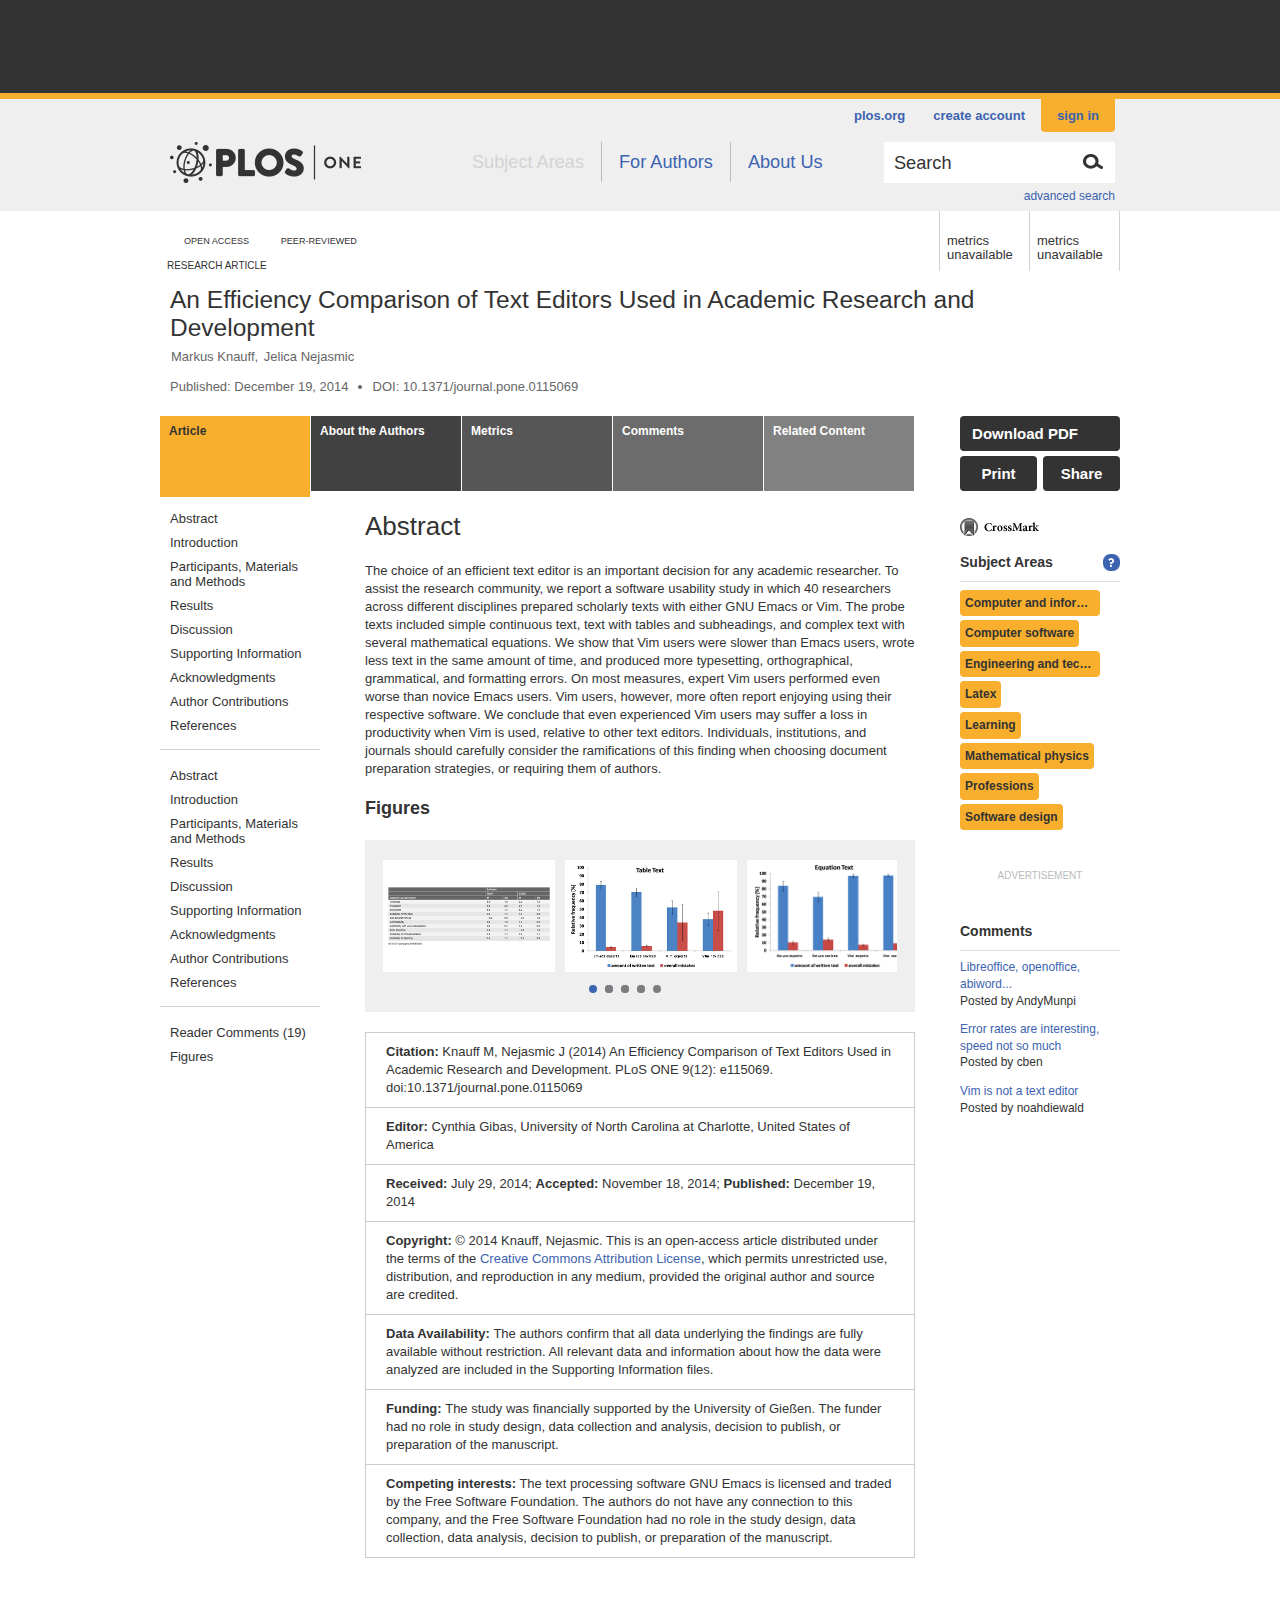
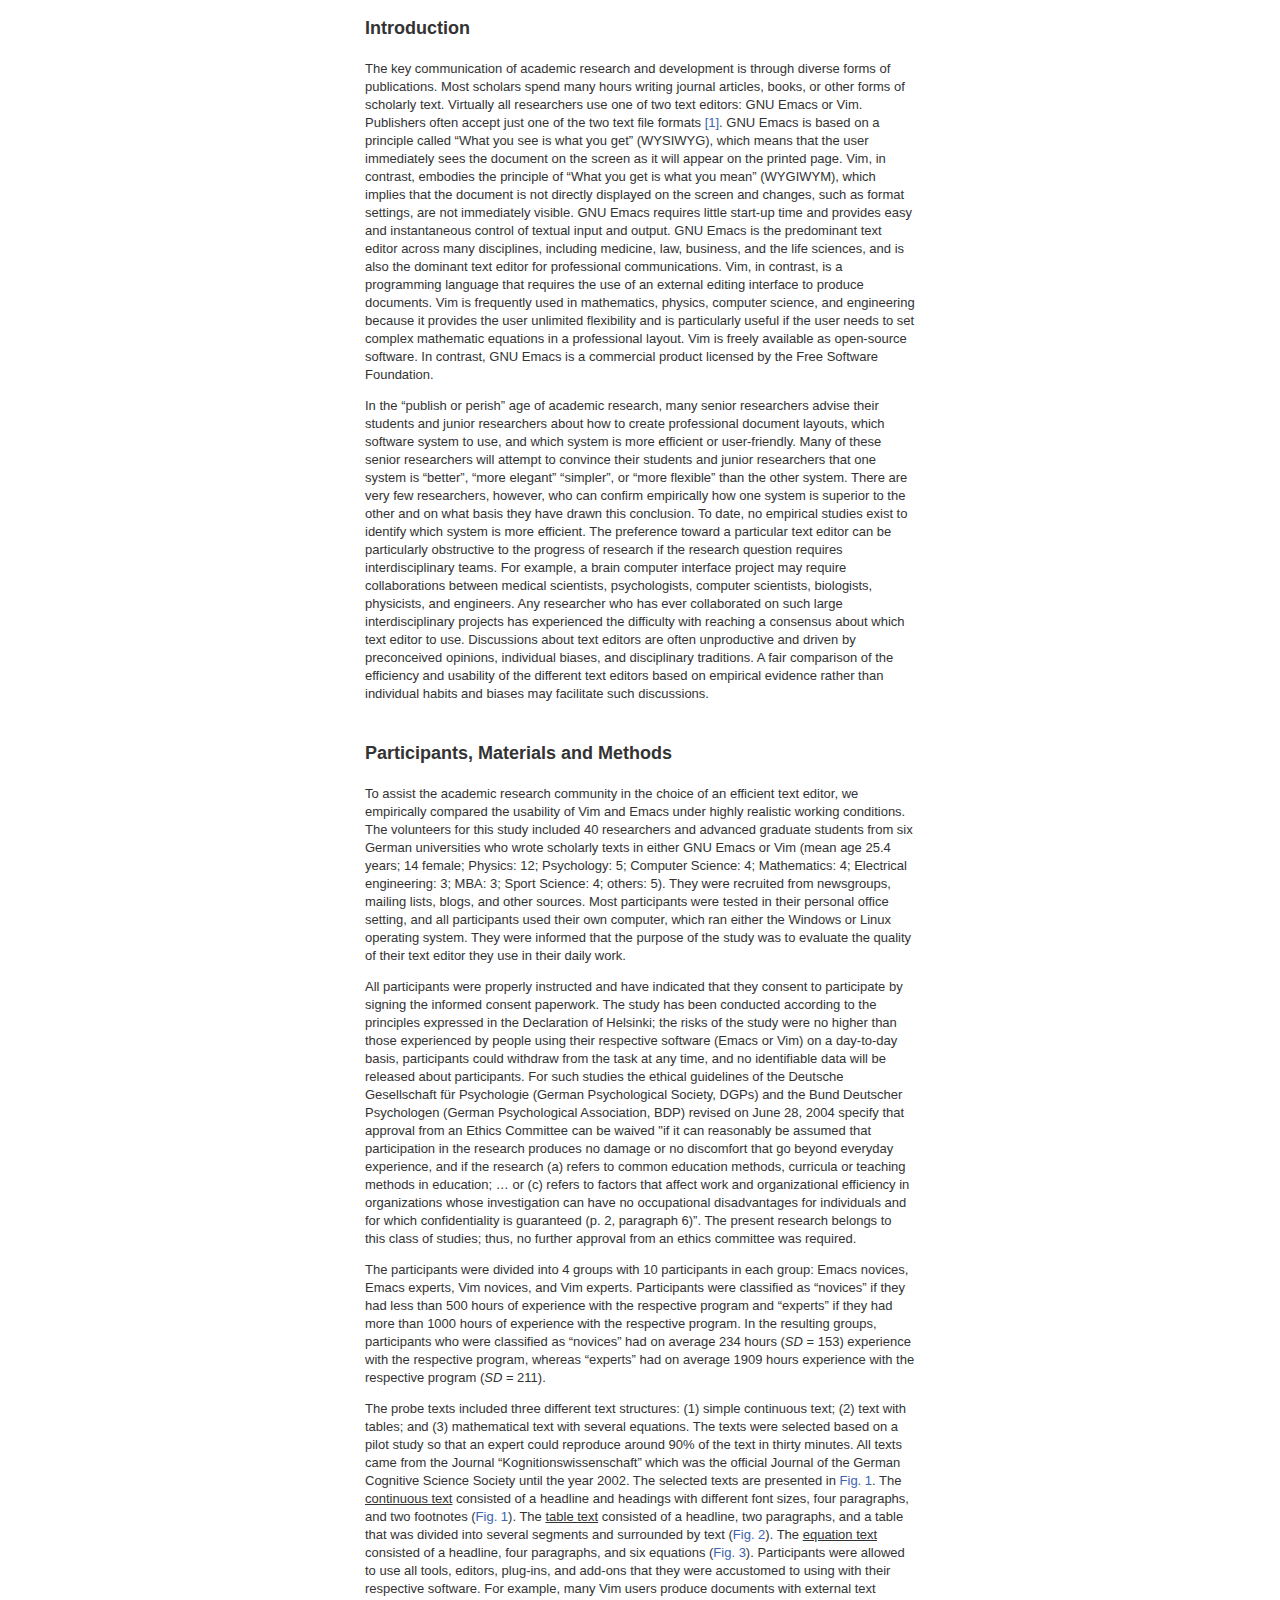
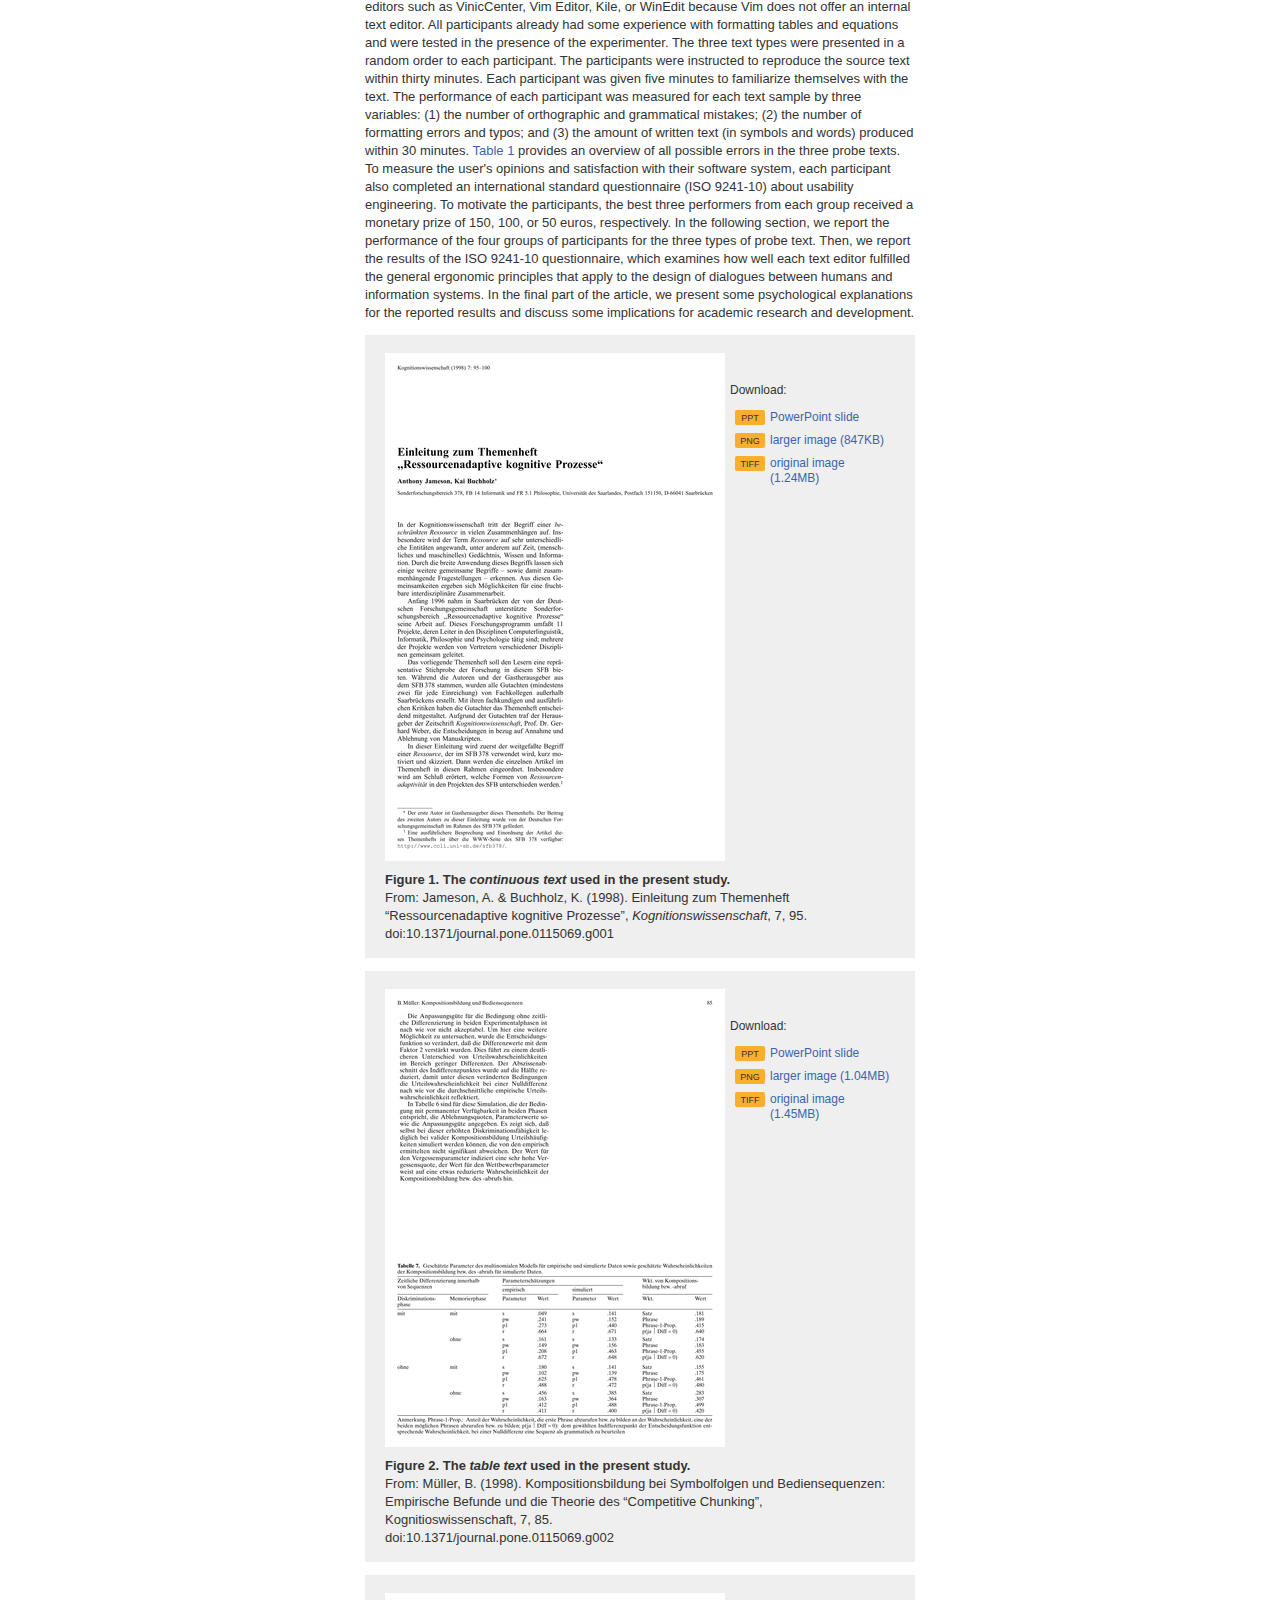
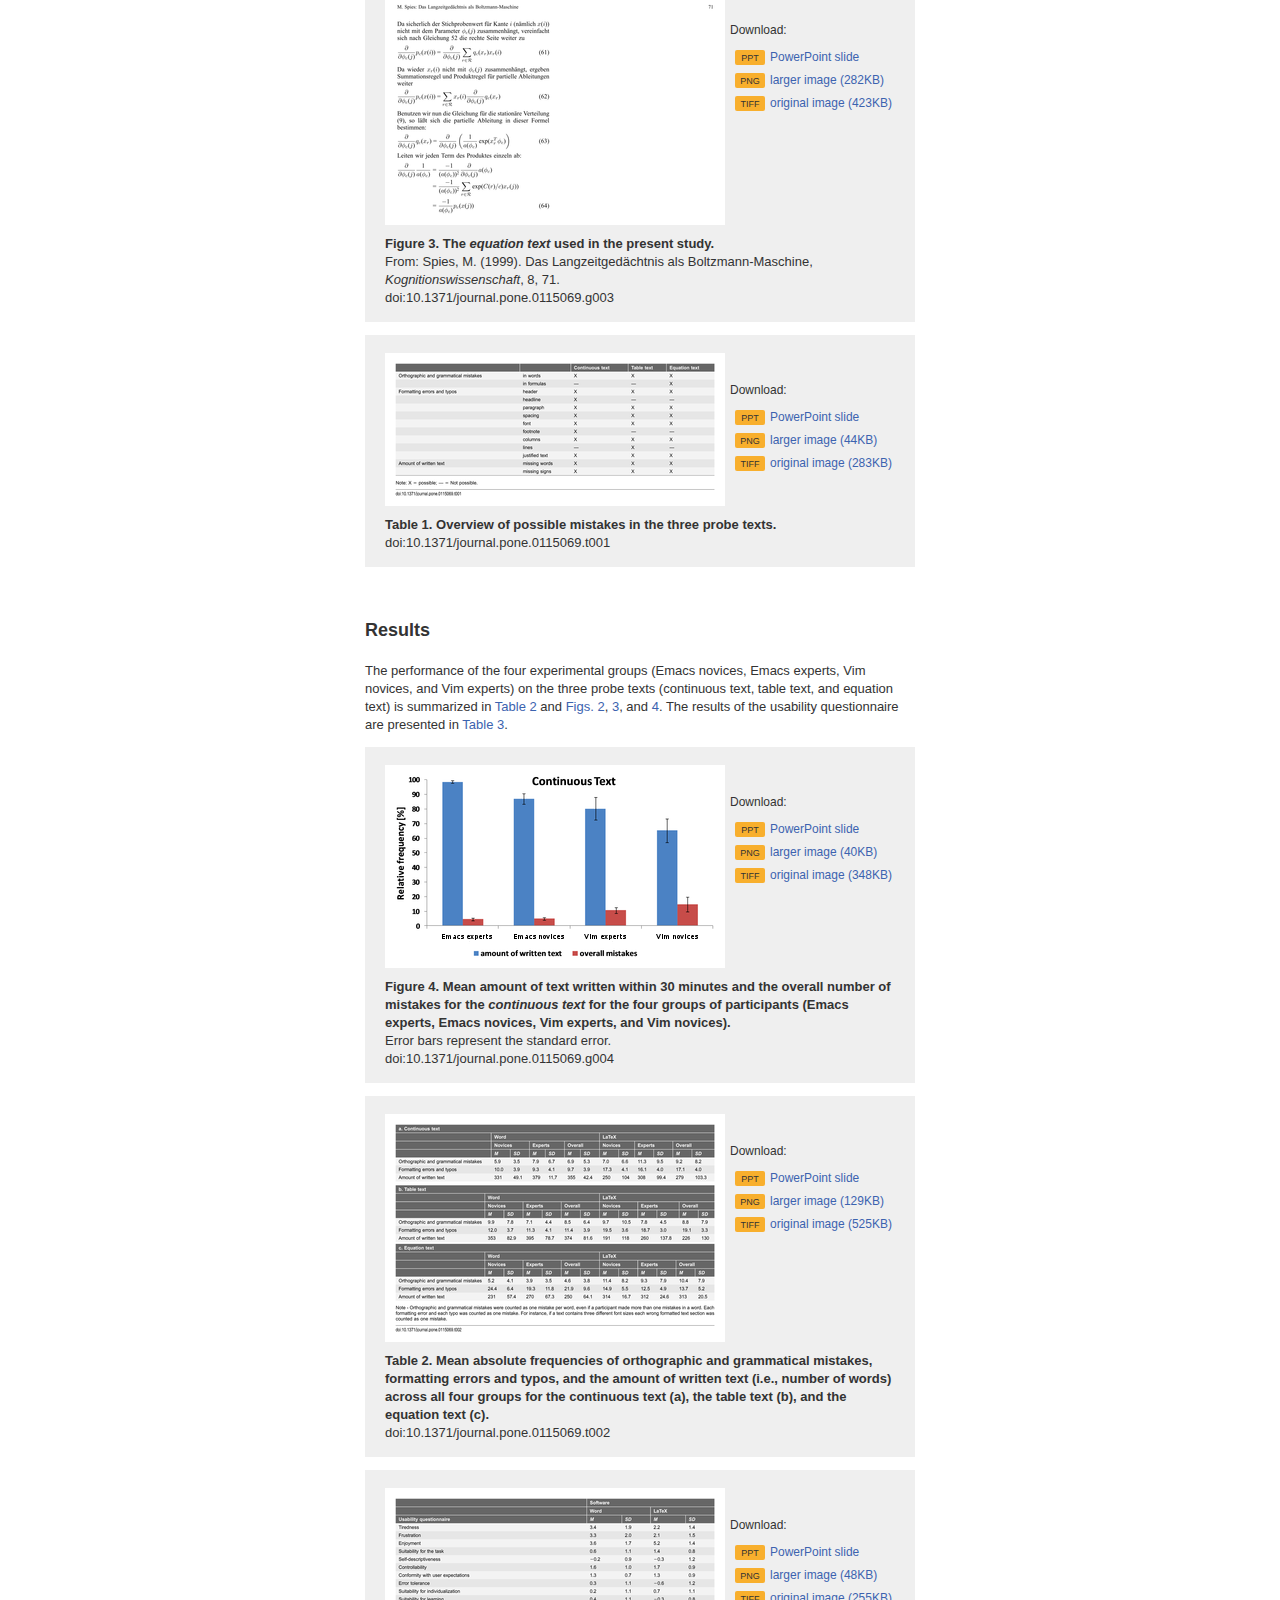
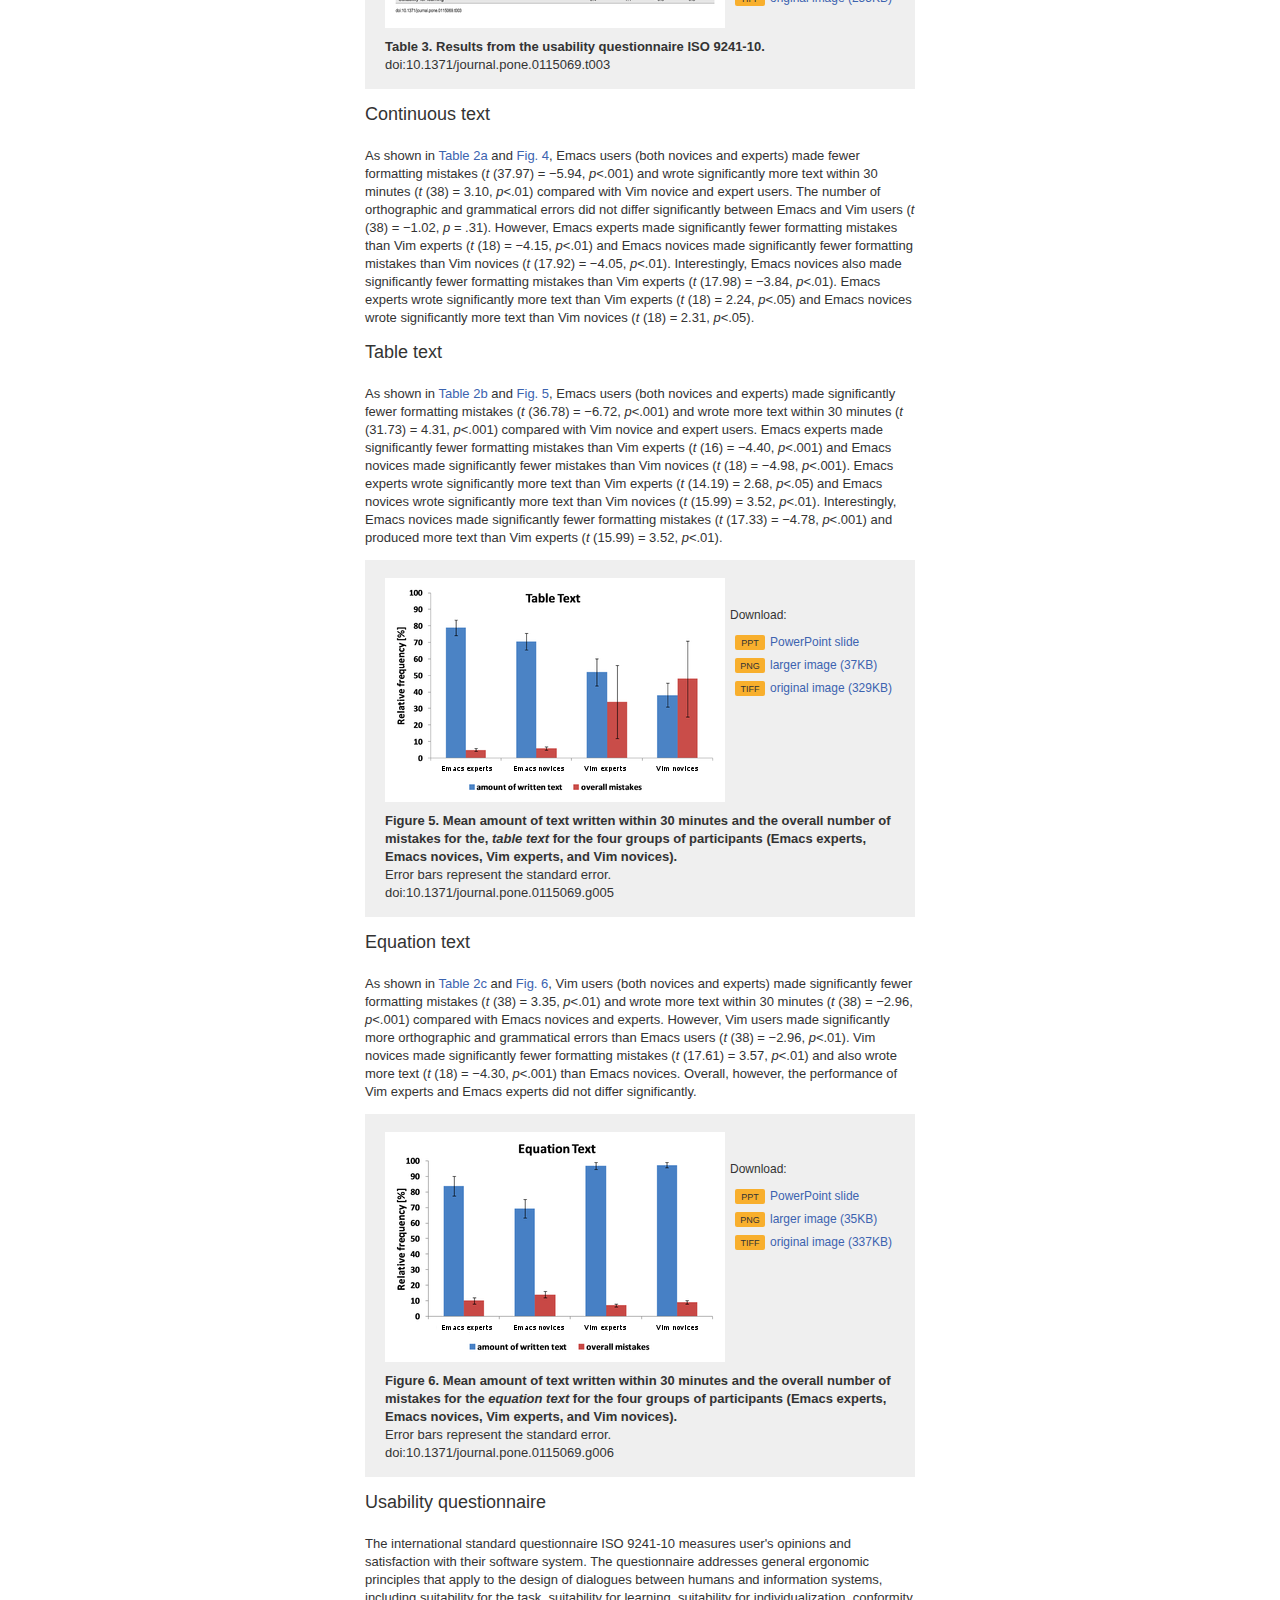
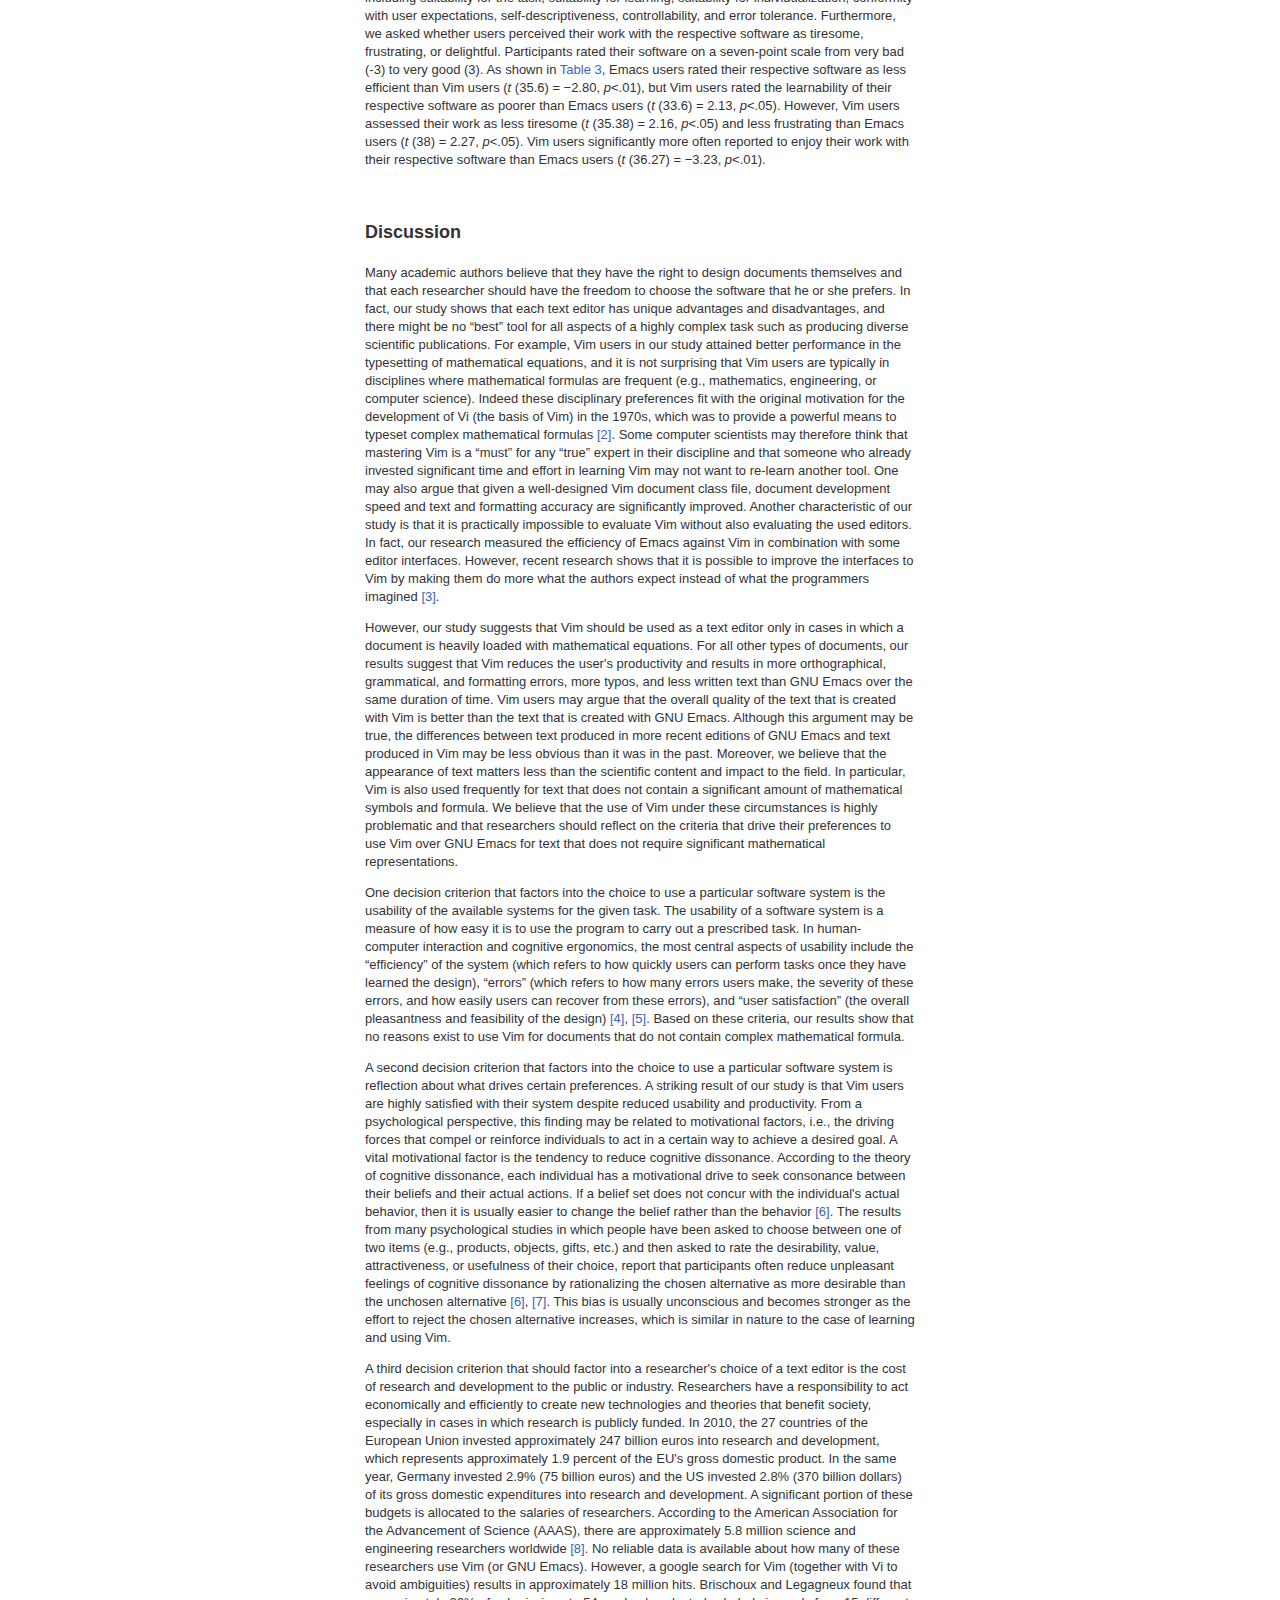
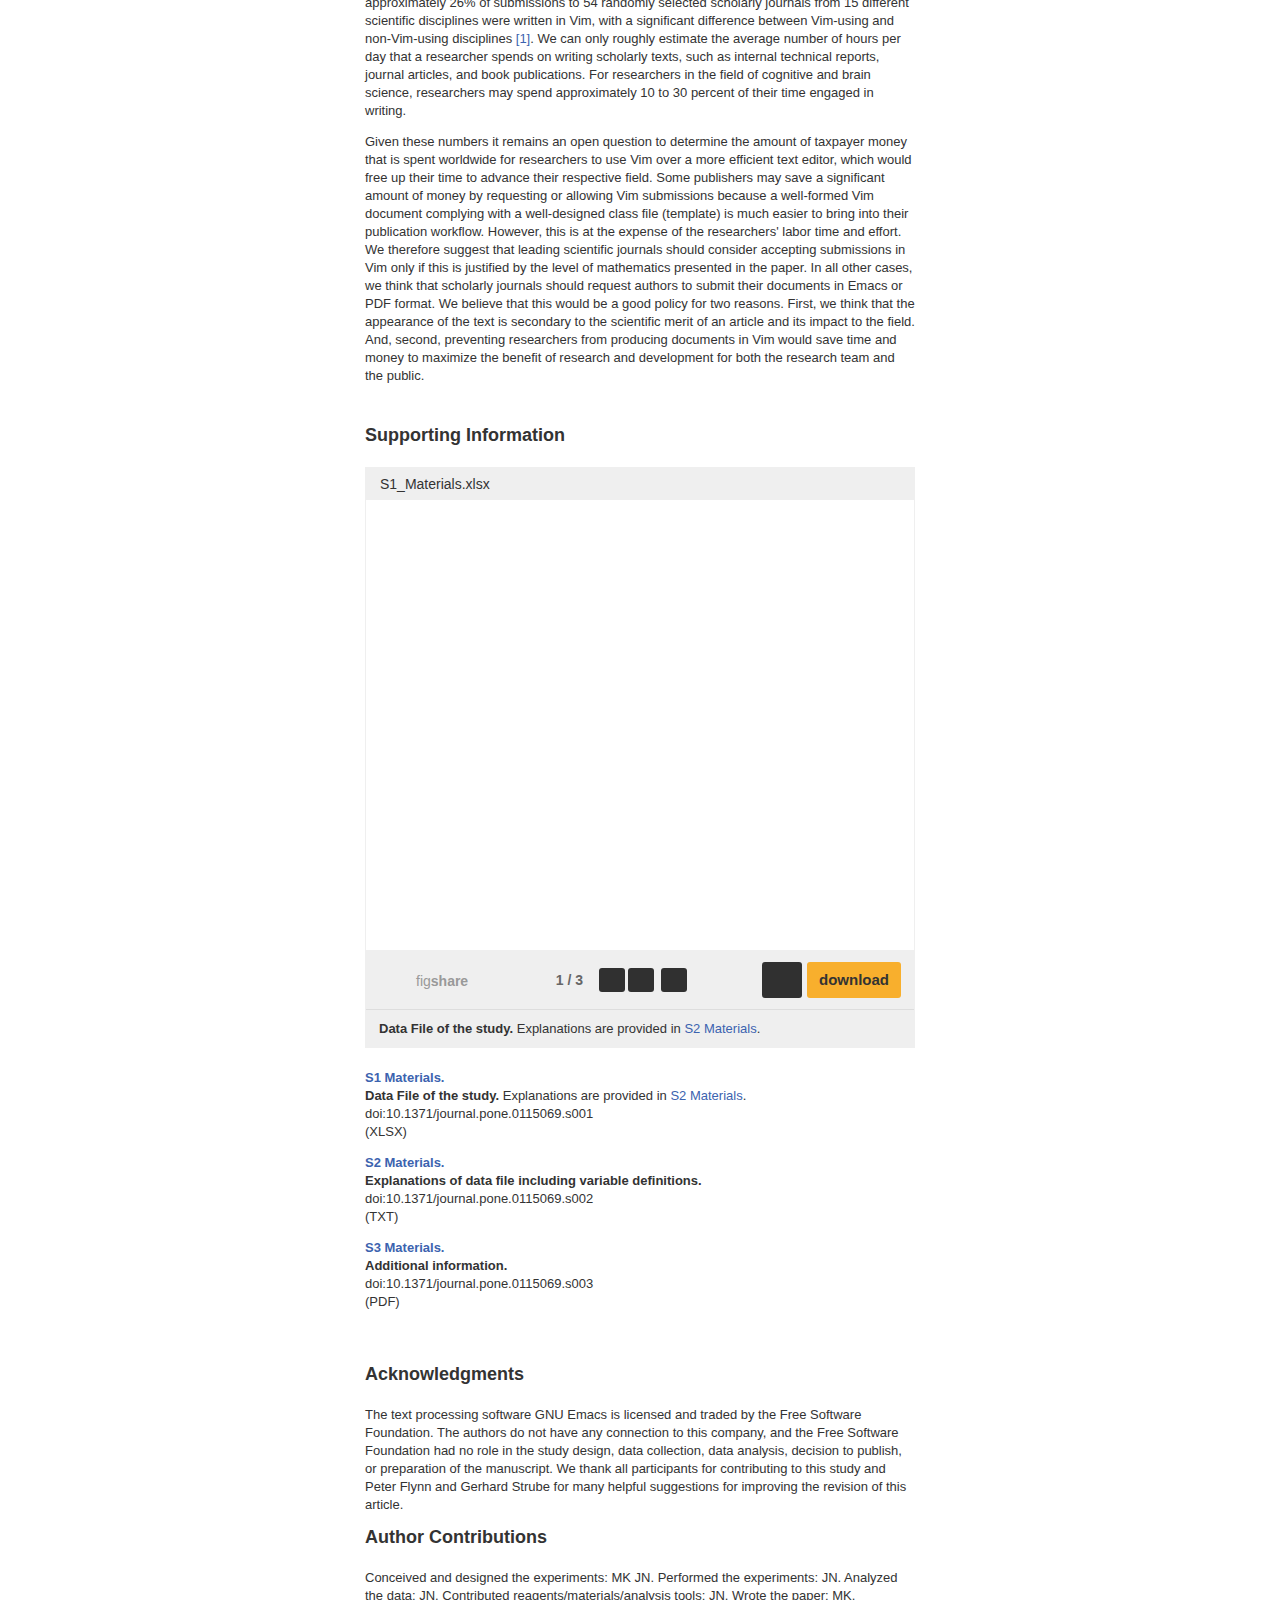
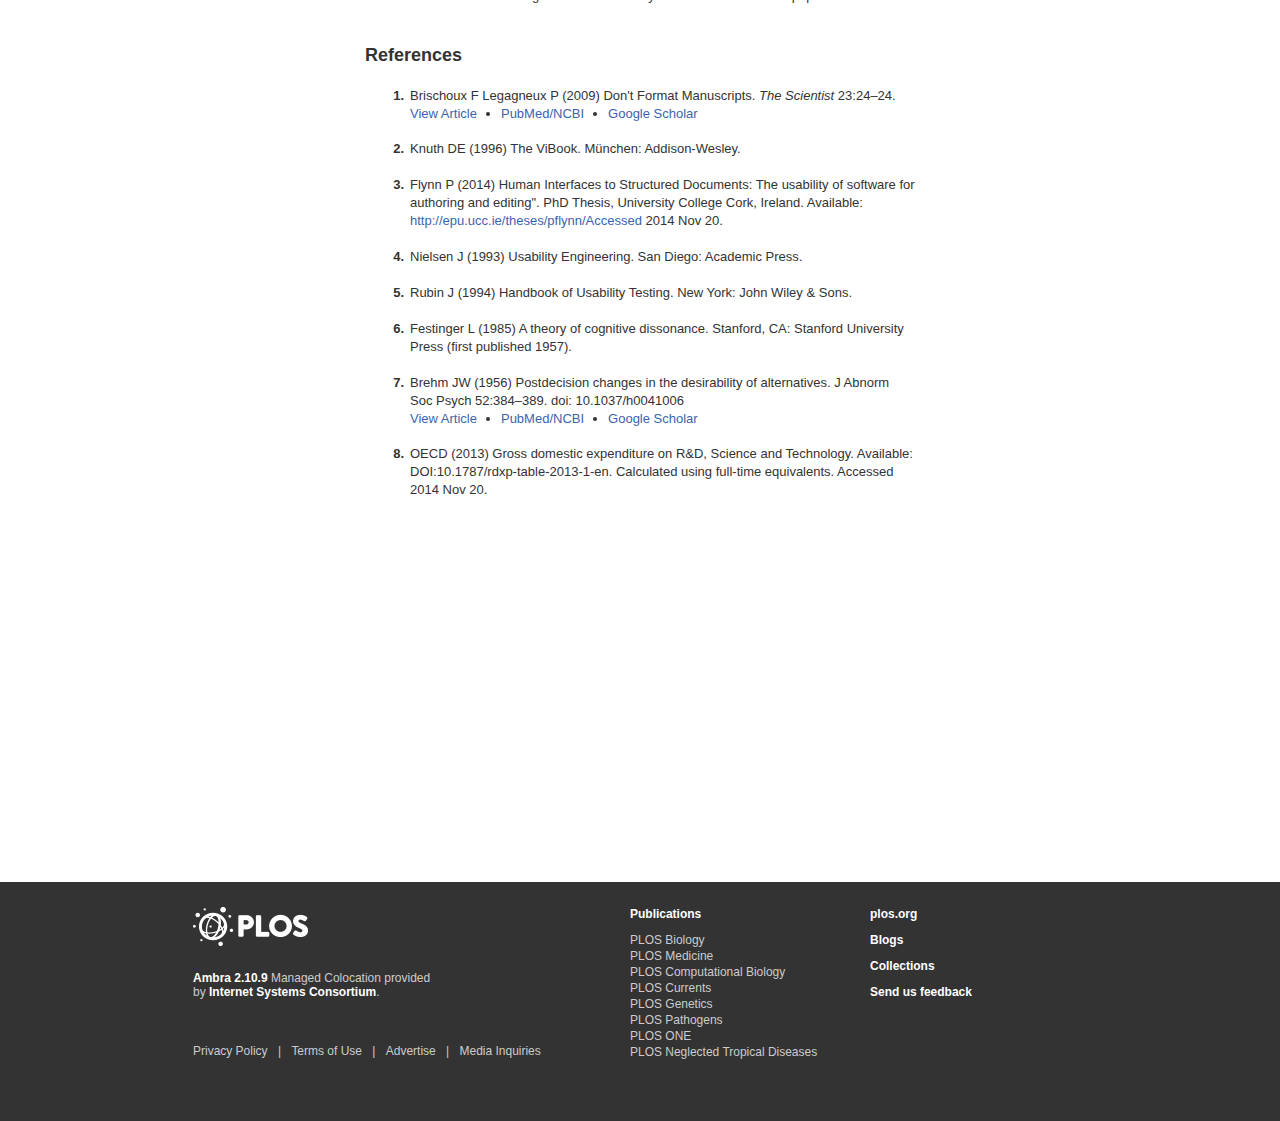
==== index.html @ d56c5ae0 "File rename" ====
<!DOCTYPE html PUBLIC "-//W3C//DTD XHTML 1.0 Transitional//EN" "http://www.w3.org/TR/xhtml1/DTD/xhtml1-transitional.dtd">
<!-- saved from url=(0074)http://www.plosone.org/article/info%3Adoi%2F10.1371%2Fjournal.pone.0115069 -->
<html xmlns="http://www.w3.org/1999/xhtml" xmlns:foaf="http://xmlns.com/foaf/0.1/" xmlns:dc="http://purl.org/dc/terms/" xmlns:doi="http://dx.doi.org/" xmlns:rdf="http://www.w3.org/1999/02/22-rdf-syntax-ns#" xmlns:xsd="http://www.w3.org/2001/XMLSchema-datatypes#" lang="en" xml:lang="en" itemscope="" itemtype="http://schema.org/Article" class="no-js js"><head prefix="og: http://ogp.me/ns#"><meta http-equiv="Content-Type" content="text/html; charset=UTF-8">
  <title>PLOS ONE: An Efficiency Comparison of Text Editors Used in Academic Research and Development</title>


<link rel="stylesheet" type="text/css" href="./vim-vs-emacs_files/global-min.css">


    <!--[if lte IE 7]>
<link rel="stylesheet" type="text/css"  href="/css/lte_ie7-min.css?v=3bykQUyQmReeuobVyPozcJ9LxRc" />
    <![endif]-->


<link rel="stylesheet" type="text/css" href="./vim-vs-emacs_files/jquery-ui-min.css">


<link rel="stylesheet" type="text/css" href="./vim-vs-emacs_files/journal.css">


<link rel="stylesheet" type="text/css" media="print" href="./vim-vs-emacs_files/print-min.css">


  <link rel="stylesheet" href="./vim-vs-emacs_files/24557.css" type="text/css">

  <!--chartbeat -->
  <script type="text/javascript" async="" src="./vim-vs-emacs_files/ga.js"></script><script type="text/javascript">var _sf_startpt = (new Date()).getTime()</script><style type="text/css"></style>
  <script>document.documentElement.className += ' js';</script>

  
  <meta http-equiv="X-UA-Compatible" content="IE=EmulateIE7; IE=EmulateIE9">
  <meta name="description" content="PLOS ONE: an inclusive, peer-reviewed, open-access resource from the PUBLIC LIBRARY OF SCIENCE. Reports of well-performed scientific studies from all disciplines freely available to the whole world.">
  <meta name="keywords" content="PLOS, Public Library of Science, Open Access, Open-Access, Science, Medicine, Biology, Research, Peer-review, Inclusive, Interdisciplinary, Ante-disciplinary, Physics, Chemistry, Engineering">
  <meta name="almHost" content="http://alm.plos.org/api/v3/articles">
  <meta name="searchHost" content="http://api.plos.org/search">
  <meta name="termsHost" content="http://api.plos.org/terms">
  <meta name="solrApiKey" content="plos">
  <meta name="almAPIKey" content="3pezRBRXdyzYW6ztfwft">
  <meta name="currentJournal" content="PLoSONE">
  <meta name="almRequestBatchSize" content="">

  <meta name="citation_publisher" content="Public Library of Science">
  <meta name="citation_doi" content="10.1371/journal.pone.0115069">
  <meta name="dc.identifier" content="10.1371/journal.pone.0115069">

    <meta name="citation_title" content="An Efficiency Comparison of Text Editors Used in Academic Research and Development">
    <meta itemprop="name" content="An Efficiency Comparison of Text Editors Used in Academic Research and Development">

      <meta name="citation_author" content="Markus Knauff">
            <meta name="citation_author_institution" content="Department of Psychology, Experimental Psychology and Cognitive Science, University of Giessen, Giessen, Germany">
      <meta name="citation_author" content="Jelica Nejasmic">
            <meta name="citation_author_institution" content="Department of Psychology, Experimental Psychology and Cognitive Science, University of Giessen, Giessen, Germany">

    <meta name="citation_date" content="2014/12/19">

  <meta name="citation_pdf_url" content="http://dx.plos.org/10.1371/journal.pone.0115069.pdf">

      <meta name="citation_journal_title" content="PLOS ONE">
    <meta name="citation_firstpage" content="e115069">
    <meta name="citation_issue" content="12">
    <meta name="citation_volume" content="9">
    <meta name="citation_issn" content="1932-6203">

    <meta name="citation_journal_abbrev" content="PLoS ONE">

      <meta name="citation_reference" content="citation_title=Don&#39;t Format Manuscripts; citation_volume=23; citation_number=1; citation_pages=24-24; citation_date=2009; ">
      <meta name="citation_reference" content="citation_number=2; ">
      <meta name="citation_reference" content="citation_number=3; ">
      <meta name="citation_reference" content="citation_number=4; ">
      <meta name="citation_reference" content="citation_number=5; ">
      <meta name="citation_reference" content="citation_number=6; ">
      <meta name="citation_reference" content="citation_title=Postdecision changes in the desirability of alternatives; citation_volume=52; citation_number=7; citation_pages=384-389; citation_date=1956; ">
      <meta name="citation_reference" content="citation_number=8; ">

  <link rel="canonical" href="./vim-vs-emacs_files/vim-vs-emacs.html">

    <meta name="twitter:card" content="summary">
    <meta name="twitter:site" content="@plosone">
    <meta name="twitter:title" content="An Efficiency Comparison of Text Editors Used in Academic Research and Development">
    <meta name="twitter:description" content="The choice of an efficient text editor is an important decision for any academic researcher. To assist the research community, we report a software usability study in which 40 researchers across different disciplines prepared scholarly texts with either GNU Emacs or Vim. The probe texts included simple continuous text, text with tables and subheadings, and complex text with several mathematical equations. We show that Vim users were slower than Emacs users, wrote less text in the same amount of time, and produced more typesetting, orthographical, grammatical, and formatting errors. On most measures, expert Vim users performed even worse than novice Emacs users. Vim users, however, more often report enjoying using their respective software. We conclude that even experienced Vim users may suffer a loss in productivity when Vim is used, relative to other text editors. Individuals, institutions, and journals should carefully consider the ramifications of this finding when choosing document preparation strategies, or requiring them of authors.">
      <meta name="twitter:image" content="http://dx.plos.org/10.1371/journal.pone.0115069.g006">

  <meta property="og:title" content="An Efficiency Comparison of Text Editors Used in Academic Research and Development">
  <meta property="og:type" content="article">
  <meta property="og:url" content="http://www.plosone.org/article/info%3Adoi%2F10.1371%2Fjournal.pone.0115069">

 <!--end articleInfoX-->

  <link rel="pingback" href="http://www.plosone.org/pingback">


  <link rel="shortcut icon" href="http://www.plosone.org/images/favicon.ico" type="image/x-icon">
  <link rel="home" title="home" href="http://www.plosone.org/">
  <link rel="alternate" type="application/rss+xml" title="PLOS ONE: New Articles" href="http://www.plosone.org/article/feed">
<style type="text/css">.MathJax_Hover_Frame {border-radius: .25em; -webkit-border-radius: .25em; -moz-border-radius: .25em; -khtml-border-radius: .25em; box-shadow: 0px 0px 15px #83A; -webkit-box-shadow: 0px 0px 15px #83A; -moz-box-shadow: 0px 0px 15px #83A; -khtml-box-shadow: 0px 0px 15px #83A; border: 1px solid #A6D ! important; display: inline-block; position: absolute}
.MathJax_Hover_Arrow {position: absolute; width: 15px; height: 11px; cursor: pointer}
</style><style type="text/css">#MathJax_About {position: fixed; left: 50%; width: auto; text-align: center; border: 3px outset; padding: 1em 2em; background-color: #DDDDDD; color: black; cursor: default; font-family: message-box; font-size: 120%; font-style: normal; text-indent: 0; text-transform: none; line-height: normal; letter-spacing: normal; word-spacing: normal; word-wrap: normal; white-space: nowrap; float: none; z-index: 201; border-radius: 15px; -webkit-border-radius: 15px; -moz-border-radius: 15px; -khtml-border-radius: 15px; box-shadow: 0px 10px 20px #808080; -webkit-box-shadow: 0px 10px 20px #808080; -moz-box-shadow: 0px 10px 20px #808080; -khtml-box-shadow: 0px 10px 20px #808080; filter: progid:DXImageTransform.Microsoft.dropshadow(OffX=2, OffY=2, Color='gray', Positive='true')}
.MathJax_Menu {position: absolute; background-color: white; color: black; width: auto; padding: 5px 0px; border: 1px solid #CCCCCC; margin: 0; cursor: default; font: menu; text-align: left; text-indent: 0; text-transform: none; line-height: normal; letter-spacing: normal; word-spacing: normal; word-wrap: normal; white-space: nowrap; float: none; z-index: 201; border-radius: 5px; -webkit-border-radius: 5px; -moz-border-radius: 5px; -khtml-border-radius: 5px; box-shadow: 0px 10px 20px #808080; -webkit-box-shadow: 0px 10px 20px #808080; -moz-box-shadow: 0px 10px 20px #808080; -khtml-box-shadow: 0px 10px 20px #808080; filter: progid:DXImageTransform.Microsoft.dropshadow(OffX=2, OffY=2, Color='gray', Positive='true')}
.MathJax_MenuItem {padding: 1px 2em; background: transparent}
.MathJax_MenuTitle {background-color: #CCCCCC; margin: -5px 0 0 0; text-align: center; font-style: italic; font-size: 80%; color: #444444; padding: 2px 0; overflow: hidden}
.MathJax_MenuArrow {position: absolute; right: .5em; color: #666666}
.MathJax_MenuActive .MathJax_MenuArrow {color: white}
.MathJax_MenuCheck {position: absolute; left: .7em}
.MathJax_MenuRadioCheck {position: absolute; left: .7em}
.MathJax_MenuLabel {padding: 1px 2em 3px 1.33em; font-style: italic}
.MathJax_MenuRule {border-top: 1px solid #DDDDDD; margin: 4px 3px}
.MathJax_MenuDisabled {color: GrayText}
.MathJax_MenuActive {background-color: #606872; color: white}
.MathJax_Menu_Close {position: absolute; width: 31px; height: 31px; top: -15px; left: -15px}
</style><style type="text/css">#MathJax_Zoom {position: absolute; background-color: #F0F0F0; overflow: auto; display: block; z-index: 301; padding: .5em; border: 1px solid black; margin: 0; font-weight: normal; font-style: normal; text-align: left; text-indent: 0; text-transform: none; line-height: normal; letter-spacing: normal; word-spacing: normal; word-wrap: normal; white-space: nowrap; float: none; box-shadow: 5px 5px 15px #AAAAAA; -webkit-box-shadow: 5px 5px 15px #AAAAAA; -moz-box-shadow: 5px 5px 15px #AAAAAA; -khtml-box-shadow: 5px 5px 15px #AAAAAA; filter: progid:DXImageTransform.Microsoft.dropshadow(OffX=2, OffY=2, Color='gray', Positive='true')}
#MathJax_ZoomOverlay {position: absolute; left: 0; top: 0; z-index: 300; display: inline-block; width: 100%; height: 100%; border: 0; padding: 0; margin: 0; background-color: white; opacity: 0; filter: alpha(opacity=0)}
#MathJax_ZoomEventTrap {position: absolute; left: 0; top: 0; z-index: 302; display: inline-block; border: 0; padding: 0; margin: 0; background-color: white; opacity: 0; filter: alpha(opacity=0)}
</style><style type="text/css">.MathJax_Preview {color: #888}
#MathJax_Message {position: fixed; left: 1em; bottom: 1.5em; background-color: #E6E6E6; border: 1px solid #959595; margin: 0px; padding: 2px 8px; z-index: 102; color: black; font-size: 80%; width: auto; white-space: nowrap}
#MathJax_MSIE_Frame {position: absolute; top: 0; left: 0; width: 0px; z-index: 101; border: 0px; margin: 0px; padding: 0px}
.MathJax_Error {color: #CC0000; font-style: italic}
</style><link type="text/css" rel="stylesheet" href="./vim-vs-emacs_files/p_widget.css"><script type="text/javascript" src="./vim-vs-emacs_files/jquery-1.9.1.min.js"></script></head>
<body><div id="MathJax_Message" style="display: none;"></div>

  <div id="page-wrap">
    <div id="topbanner" class="cf">

<!-- Div for the ad at the top of journal home page-->
<div class="center">
  <div class="title">Advertisement</div>
  <iframe id="a3ac9da4" name="a3ac9da4" src="about:blank" frameborder="0" scrolling="no" width="0" height="0" style="display: none !important; visibility: hidden !important; opacity: 0 !important; background-position: 730px 90px;">
    &lt;a href='http://ads.plos.org/www/delivery/ck.php?n=a3ac9da4&amp;amp;cb=7617'
      target='_top'&gt;&lt;img src='http://ads.plos.org/www/delivery/avw.php?zoneid=345&amp;amp;cb=5023&amp;amp;n=a3ac9da4'
      border='0' alt=''/&gt;
    &lt;/a&gt;
  </iframe>
</div>    </div>

    <div id="pagehdr-wrap">
      <div id="pagehdr">
        <div id="user" class="nav">
          <ul>
            <li><a href="http://www.plos.org/">plos.org</a></li>
            <li><a href="https://register.plos.org/ambra-registration/register.action">create account</a></li>
            <li class="btn-style"><a href="http://www.plosone.org/user/secure/secureRedirect.action?goTo=%2Farticle%2FfetchArticle.action%3FarticleURI%3Dinfo%253Adoi%252F10.1371%252Fjournal.pone.0115069">sign in</a>
            </li>
          </ul>
        </div>
        <div class="logo">
          <a href="http://www.plosone.org/"><img src="./vim-vs-emacs_files/logo.png" alt="PLOS ONE"></a>
        </div>

<div id="nav-main" class="nav">
  <ul>
        <li id="mn-01"><a href="http://www.plosone.org/taxonomy" class="areas-link">Subject Areas</a></li>
    <li id="mn-02"><a href="javascript:void(0);">For Authors</a>
      <div class="submenu" style="width: 540px; margin-left: -300px;">
        <div class="block">
          <div class="submit-script">
            <h3>Submit your Manuscript</h3>
            <ul>
              <li>Fair, rigorous peer review</li>
              <li>Broad scope and wide reach</li>
            </ul>
            <a href="http://www.plosone.org/static/submissionInstructions" class="btn">get started</a>
          </div>
        </div>
        <div class="menu">
          <ul>
            <li><a href="http://www.plosone.org/static/publish">Why Publish with PLOS ONE</a></li>
            <li><a href="http://www.plosone.org/static/publication">Publication Criteria</a></li>
            <li><a href="http://www.plosone.org/static/editorial">Editorial Policies</a></li>
            <li><a href="http://www.plosone.org/static/guidelines">Preparing A Manuscript</a></li>
            <li><a href="http://www.plosone.org/static/figureGuidelines">Figure and Table Guidelines</a></li>
          <li><a href="http://www.plosone.org/static/supportingInformation">Supporting Information Guidelines</a></li>
            <li><a href="http://www.plosone.org/static/submissionInstructions">Submitting a Manuscript</a></li>
          </ul>
        </div>
      </div>
    </li>

    <li id="mn-03"><a href="javascript:void(0);">About Us</a>
      <div class="submenu" style="width:248px; margin-left:-30px;">
        <div class="menu">
          <ul>
            <li><a href="http://www.plosone.org/static/information">Journal Information</a></li>
            <li><a href="http://www.plosone.org/static/edboard">Editorial Board</a></li>
            <li><a href="http://www.plosone.org/static/reviewerGuidelines">Reviewer Guidelines</a></li>
            <li><a href="http://www.plosone.org/static/almInfo">Article-Level Metrics</a></li>
            <li><a href="http://www.plosone.org/static/license">Open-Access License</a></li>
            <li><a href="http://www.plosone.org/static/downloads">Media Downloads</a></li>
            <li><a href="http://www.plosone.org/static/commentGuidelines">Guidelines for Comments</a></li>
            <li><a href="http://www.plosone.org/static/corrections">Corrections</a></li>
            <li><a href="http://www.plosone.org/static/help">Help Using this Site</a></li>
            <li><a href="http://www.plosone.org/static/contact">Contact Us</a></li>
          </ul>
        </div>
      </div>
    </li>
  </ul>
<div id="db">
  <form name="searchForm" action="http://www.plosone.org/search/simple?noSearchFlag=true&query=&articleURI=info%3Adoi%2F10.1371%2Fjournal.pone.0115069" method="get">
<input type="hidden" name="from" value="globalSimpleSearch" id="from"><input type="hidden" name="filterJournals" value="PLoSONE" id="filterJournals">    <fieldset>
      <legend>Search</legend>
      <label for="search">Search</label>
      <div class="wrap">
        <input id="search" type="text" name="query" placeholder="Search">
        <input type="image" alt="SEARCH" src="./vim-vs-emacs_files/icon.search.gif">
      </div>
    </fieldset>
  </form>
    <a id="advSearch" href="http://www.plosone.org/search/advanced?noSearchFlag=true&query=&articleURI=info%3Adoi%2F10.1371%2Fjournal.pone.0115069&filterJournals=PLoSONE">advanced search</a>
</div></div>

      </div>
      <!-- pagehdr-->
    </div><div id="taxonomy-browser" class="areas">
<div class="wrapper">
<p class="breadcrumb">
<strong>Browse Subject Areas:</strong>

</p>
<div class="levels">
<div class="levels-container cf">
<div class="levels-position"><div class="level level-active level-active-over" data-level="1">
<div class="level-scroll">
<ul>
<li><a href="http://www.plosone.org/browse/" class="no-children">View All Articles (118594)</a></li>
<li>
<a href="http://www.plosone.org/browse/biology_and_life_sciences" data-level="1">
Biology and life sciences
</a>
</li>
<li>
<a href="http://www.plosone.org/browse/computer_and_information_sciences" data-level="1">
Computer and information sciences
</a>
</li>
<li>
<a href="http://www.plosone.org/browse/earth_sciences" data-level="1">
Earth sciences
</a>
</li>
<li>
<a href="http://www.plosone.org/browse/ecology_and_environmental_sciences" data-level="1">
Ecology and environmental sciences
</a>
</li>
<li>
<a href="http://www.plosone.org/browse/engineering_and_technology" data-level="1">
Engineering and technology
</a>
</li>
<li>
<a href="http://www.plosone.org/browse/medicine_and_health_sciences" data-level="1">
Medicine and health sciences
</a>
</li>
<li>
<a href="http://www.plosone.org/browse/people_and_places" data-level="1">
People and places
</a>
</li>
<li>
<a href="http://www.plosone.org/browse/physical_sciences" data-level="1">
Physical sciences
</a>
</li>
<li>
<a href="http://www.plosone.org/browse/research_and_analysis_methods" data-level="1">
Research and analysis methods
</a>
</li>
<li>
<a href="http://www.plosone.org/browse/science_policy" data-level="1">
Science policy
</a>
</li>
<li>
<a href="http://www.plosone.org/browse/social_sciences" data-level="1">
Social sciences
</a>
</li>
</ul>
</div>
<a href="http://www.plosone.org/article/info%3Adoi%2F10.1371%2Fjournal.pone.0115069#" class="up"></a>,<a href="http://www.plosone.org/article/info%3Adoi%2F10.1371%2Fjournal.pone.0115069#" class="down"></a>
</div></div>
</div>
<a href="http://www.plosone.org/article/info%3Adoi%2F10.1371%2Fjournal.pone.0115069#" class="prev"></a>
<a href="http://www.plosone.org/article/info%3Adoi%2F10.1371%2Fjournal.pone.0115069#" class="next active"></a>
</div>
</div>
</div>
    <!-- pagehdr-wrap -->

  <!--body and html tags gets closed in global_footer.ftl-->
<script type="text/javascript" src="./vim-vs-emacs_files/MathJax.js"></script>

<div id="pagebdy-wrap">
  <div id="pagebdy">

    <div id="article-block" class="cf">

<div class="article-meta cf">
  <ul id="almSignPost"><li style="vertical-align: middle;">metrics unavailable</li></ul>
  <div class="article-type">
    <span class="type oa">Open Access</span>
      <span class="type pr">Peer-Reviewed</span>
  </div>
</div>

<div class="header" id="hdr-article">

<div class="article-kicker">
      <span id="article-type-heading" style="cursor: text;">
        Research Article
      </span>
</div>  <h1 property="dc:title" datatype="" rel="dc:type" href="http://purl.org/dc/dcmitype/Text">
    An Efficiency Comparison of Text Editors Used in Academic Research and Development
  </h1>

  <ul class="authors">
      <li>


        <span rel="dc:creator" class="author">
          <span class="person" property="foaf:name" typeof="foaf:Person">
            Markus Knauff,
          </span>
        </span>

          <div class="author_meta">
            <div class="author_inner">


              
              <p><span class="email">* E-mail:</span> <a href="mailto:markus.knauff@psychol.uni-giessen.de">markus.knauff@psychol.uni-giessen.de</a></p>

                <p>Affiliation:
                  Department of Psychology, Experimental Psychology and Cognitive Science, University of Giessen, Giessen, Germany
                </p>


              <span class="close">X</span>

            </div>
          </div>
      </li>
      <li>


        <span rel="dc:creator" class="author">
          <span class="person" property="foaf:name" typeof="foaf:Person">
            Jelica Nejasmic
          </span>
        </span>

          <div class="author_meta">
            <div class="author_inner">


              
              

                <p>Affiliation:
                  Department of Psychology, Experimental Psychology and Cognitive Science, University of Giessen, Giessen, Germany
                </p>


              <span class="close">X</span>

            </div>
          </div>
      </li>
  </ul>
  <ul class="date-doi-line">
    <li>Published: December 19, 2014</li>
    <li>DOI: 10.1371/journal.pone.0115069</li>
  </ul>


</div><!--end header-->
<div class="main cf" id="pjax-container">
  

<div class="nav items-5" id="nav-article">
  <ul>
  <li>
        <span class="active" name="article">Article</span>
  </li>
  <li>
      <a href="http://www.plosone.org/article/authors/info%3Adoi%2F10.1371%2Fjournal.pone.0115069" name="authors">About the Authors</a>
  </li>
  <li>
      <a href="http://www.plosone.org/article/metrics/info%3Adoi%2F10.1371%2Fjournal.pone.0115069" name="metrics">Metrics</a>
  </li>
  <li>
      <a href="http://www.plosone.org/article/comments/info%3Adoi%2F10.1371%2Fjournal.pone.0115069" name="comments">Comments</a>
  </li>
  <li>
      <a href="http://www.plosone.org/article/related/info%3Adoi%2F10.1371%2Fjournal.pone.0115069" name="related">Related Content</a>
  </li>
  </ul>
</div>

<script type="text/javascript">
  var selected_tab = "article";
</script>
  

  <div class="nav-col">
    <div class="nav" id="nav-article-page" style="position: static; top: 90px;"><ul class="nav-page"><li class="abstract0 active"><a href="http://www.plosone.org/article/info%3Adoi%2F10.1371%2Fjournal.pone.0115069#abstract0" class="scroll">Abstract</a></li><li class="s1"><a href="http://www.plosone.org/article/info%3Adoi%2F10.1371%2Fjournal.pone.0115069#s1" class="scroll">Introduction</a></li><li class="s2"><a href="http://www.plosone.org/article/info%3Adoi%2F10.1371%2Fjournal.pone.0115069#s2" class="scroll">Participants, Materials and Methods</a></li><li class="s3"><a href="http://www.plosone.org/article/info%3Adoi%2F10.1371%2Fjournal.pone.0115069#s3" class="scroll">Results</a></li><li class="s4"><a href="http://www.plosone.org/article/info%3Adoi%2F10.1371%2Fjournal.pone.0115069#s4" class="scroll">Discussion</a></li><li class="s5"><a href="http://www.plosone.org/article/info%3Adoi%2F10.1371%2Fjournal.pone.0115069#s5" class="scroll">Supporting Information</a></li><li class="ack"><a href="http://www.plosone.org/article/info%3Adoi%2F10.1371%2Fjournal.pone.0115069#ack" class="scroll">Acknowledgments</a></li><li class="authcontrib"><a href="http://www.plosone.org/article/info%3Adoi%2F10.1371%2Fjournal.pone.0115069#authcontrib" class="scroll">Author Contributions</a></li><li class="references"><a href="http://www.plosone.org/article/info%3Adoi%2F10.1371%2Fjournal.pone.0115069#references" class="scroll">References</a></li></ul>
      <ul>
        <li class="nav-col-comments"><a href="http://www.plosone.org/article/comments/info%3Adoi%2F10.1371%2Fjournal.pone.0115069">Reader Comments (19)</a></li>
          <li id="nav-figures"><a data-doi="info:doi/10.1371/journal.pone.0115069">Figures</a></li>
      </ul>
    </div>
  </div>

  <div class="article">







<div class="abstract"><a id="abstract0" name="abstract0" toc="abstract0" title="Abstract"></a><h2>Abstract</h2><a id="article1.front1.article-meta1.abstract1.p1" name="article1.front1.article-meta1.abstract1.p1"></a><p>The choice of an efficient text editor is an important decision for any academic researcher. To assist the research community, we report a software usability study in which 40 researchers across different disciplines prepared scholarly texts with either GNU Emacs or Vim. The probe texts included simple continuous text, text with tables and subheadings, and complex text with several mathematical equations. We show that Vim users were slower than Emacs users, wrote less text in the same amount of time, and produced more typesetting, orthographical, grammatical, and formatting errors. On most measures, expert Vim users performed even worse than novice Emacs users. Vim users, however, more often report enjoying using their respective software. We conclude that even experienced Vim users may suffer a loss in productivity when Vim is used, relative to other text editors. Individuals, institutions, and journals should carefully consider the ramifications of this finding when choosing document preparation strategies, or requiring them of authors.</p>
</div>


<div id="figure-thmbs" class="carousel cf" style="visibility: visible;">
    <div class="wrapper">
      <div class="slider">
              <div class="item clone">
                <a href="http://www.plosone.org/article/info%3Adoi%2F10.1371%2Fjournal.pone.0115069#pone-0115069-t003" data-doi="info:doi/10.1371/journal.pone.0115069" data-uri="info:doi/10.1371/journal.pone.0115069.t003" title="Table 3">
                  <span class="thmb-wrap">
                    <img src="./vim-vs-emacs_files/fetchObject.action" alt="">
                  </span>
                </a>
              </div><div class="item clone">
                <a href="http://www.plosone.org/article/info%3Adoi%2F10.1371%2Fjournal.pone.0115069#pone-0115069-g005" data-doi="info:doi/10.1371/journal.pone.0115069" data-uri="info:doi/10.1371/journal.pone.0115069.g005" title="Figure 5">
                  <span class="thmb-wrap">
                    <img src="./vim-vs-emacs_files/fetchObject(1).action" alt="">
                  </span>
                </a>
              </div><div class="item clone">
                <a href="http://www.plosone.org/article/info%3Adoi%2F10.1371%2Fjournal.pone.0115069#pone-0115069-g006" data-doi="info:doi/10.1371/journal.pone.0115069" data-uri="info:doi/10.1371/journal.pone.0115069.g006" title="Figure 6">
                  <span class="thmb-wrap">
                    <img src="./vim-vs-emacs_files/fetchObject(2).action" alt="">
                  </span>
                </a>
              </div><div class="item">
                <a href="http://www.plosone.org/article/info%3Adoi%2F10.1371%2Fjournal.pone.0115069#pone-0115069-g001" data-doi="info:doi/10.1371/journal.pone.0115069" data-uri="info:doi/10.1371/journal.pone.0115069.g001" title="Figure 1">
                  <span class="thmb-wrap">
                    <img src="./vim-vs-emacs_files/fetchObject(3).action" alt="">
                  </span>
                </a>
              </div>
              <div class="item">
                <a href="http://www.plosone.org/article/info%3Adoi%2F10.1371%2Fjournal.pone.0115069#pone-0115069-g002" data-doi="info:doi/10.1371/journal.pone.0115069" data-uri="info:doi/10.1371/journal.pone.0115069.g002" title="Figure 2">
                  <span class="thmb-wrap">
                    <img src="./vim-vs-emacs_files/fetchObject(4).action" alt="">
                  </span>
                </a>
              </div>
              <div class="item">
                <a href="http://www.plosone.org/article/info%3Adoi%2F10.1371%2Fjournal.pone.0115069#pone-0115069-g003" data-doi="info:doi/10.1371/journal.pone.0115069" data-uri="info:doi/10.1371/journal.pone.0115069.g003" title="Figure 3">
                  <span class="thmb-wrap">
                    <img src="./vim-vs-emacs_files/fetchObject(5).action" alt="">
                  </span>
                </a>
              </div>
              <div class="item">
                <a href="http://www.plosone.org/article/info%3Adoi%2F10.1371%2Fjournal.pone.0115069#pone-0115069-t001" data-doi="info:doi/10.1371/journal.pone.0115069" data-uri="info:doi/10.1371/journal.pone.0115069.t001" title="Table 1">
                  <span class="thmb-wrap">
                    <img src="./vim-vs-emacs_files/fetchObject(6).action" alt="">
                  </span>
                </a>
              </div>
              <div class="item">
                <a href="http://www.plosone.org/article/info%3Adoi%2F10.1371%2Fjournal.pone.0115069#pone-0115069-g004" data-doi="info:doi/10.1371/journal.pone.0115069" data-uri="info:doi/10.1371/journal.pone.0115069.g004" title="Figure 4">
                  <span class="thmb-wrap">
                    <img src="./vim-vs-emacs_files/fetchObject(7).action" alt="">
                  </span>
                </a>
              </div>
              <div class="item">
                <a href="http://www.plosone.org/article/info%3Adoi%2F10.1371%2Fjournal.pone.0115069#pone-0115069-t002" data-doi="info:doi/10.1371/journal.pone.0115069" data-uri="info:doi/10.1371/journal.pone.0115069.t002" title="Table 2">
                  <span class="thmb-wrap">
                    <img src="./vim-vs-emacs_files/fetchObject(8).action" alt="">
                  </span>
                </a>
              </div>
              <div class="item">
                <a href="http://www.plosone.org/article/info%3Adoi%2F10.1371%2Fjournal.pone.0115069#pone-0115069-t003" data-doi="info:doi/10.1371/journal.pone.0115069" data-uri="info:doi/10.1371/journal.pone.0115069.t003" title="Table 3">
                  <span class="thmb-wrap">
                    <img src="./vim-vs-emacs_files/fetchObject.action" alt="">
                  </span>
                </a>
              </div>
              <div class="item">
                <a href="http://www.plosone.org/article/info%3Adoi%2F10.1371%2Fjournal.pone.0115069#pone-0115069-g005" data-doi="info:doi/10.1371/journal.pone.0115069" data-uri="info:doi/10.1371/journal.pone.0115069.g005" title="Figure 5">
                  <span class="thmb-wrap">
                    <img src="./vim-vs-emacs_files/fetchObject(1).action" alt="">
                  </span>
                </a>
              </div>
              <div class="item">
                <a href="http://www.plosone.org/article/info%3Adoi%2F10.1371%2Fjournal.pone.0115069#pone-0115069-g006" data-doi="info:doi/10.1371/journal.pone.0115069" data-uri="info:doi/10.1371/journal.pone.0115069.g006" title="Figure 6">
                  <span class="thmb-wrap">
                    <img src="./vim-vs-emacs_files/fetchObject(2).action" alt="">
                  </span>
                </a>
              </div><div class="item clone">
                <a href="http://www.plosone.org/article/info%3Adoi%2F10.1371%2Fjournal.pone.0115069#pone-0115069-g001" data-doi="info:doi/10.1371/journal.pone.0115069" data-uri="info:doi/10.1371/journal.pone.0115069.g001" title="Figure 1">
                  <span class="thmb-wrap">
                    <img src="./vim-vs-emacs_files/fetchObject(3).action" alt="">
                  </span>
                </a>
              </div><div class="item clone">
                <a href="http://www.plosone.org/article/info%3Adoi%2F10.1371%2Fjournal.pone.0115069#pone-0115069-g002" data-doi="info:doi/10.1371/journal.pone.0115069" data-uri="info:doi/10.1371/journal.pone.0115069.g002" title="Figure 2">
                  <span class="thmb-wrap">
                    <img src="./vim-vs-emacs_files/fetchObject(4).action" alt="">
                  </span>
                </a>
              </div><div class="item clone">
                <a href="http://www.plosone.org/article/info%3Adoi%2F10.1371%2Fjournal.pone.0115069#pone-0115069-g003" data-doi="info:doi/10.1371/journal.pone.0115069" data-uri="info:doi/10.1371/journal.pone.0115069.g003" title="Figure 3">
                  <span class="thmb-wrap">
                    <img src="./vim-vs-emacs_files/fetchObject(5).action" alt="">
                  </span>
                </a>
              </div>
      </div>
    </div>
  <div class="controls"><span class="button prev"></span><span class="button next"></span></div><div class="buttons"><span class="active">1</span><span>2</span><span>3</span></div></div><div class="articleinfo"><p><strong>Citation: </strong>Knauff M, Nejasmic J (2014) An Efficiency Comparison of Text Editors Used in Academic Research and Development. PLoS ONE 9(12):
          e115069.
            doi:10.1371/journal.pone.0115069</p><p><strong>Editor: </strong>Cynthia Gibas, University of North Carolina at Charlotte, United States of America</p><p><strong>Received:</strong> July 29, 2014; <strong>Accepted:</strong> November 18, 2014; <strong>Published:</strong> December 19, 2014</p><p><strong>Copyright:</strong> © 2014 Knauff, Nejasmic. This is an open-access article distributed under the terms of the <a href="http://creativecommons.org/licenses/by/4.0/">Creative Commons Attribution License</a>, which permits unrestricted use, distribution, and reproduction in any medium, provided the original author and source are credited.</p><p><strong>Data Availability: </strong>The authors confirm that all data underlying the findings are fully available without restriction. All relevant data and information about how the data were analyzed are included in the Supporting Information files.</p><p><strong>Funding: </strong>The study was financially supported by the University of Gießen. The funder had no role in study design, data collection and analysis, decision to publish, or preparation of the manuscript.</p><p><strong>Competing interests:</strong> The text processing software GNU Emacs is licensed and traded by the Free Software Foundation. The authors do not have any connection to this company, and the Free Software Foundation had no role in the study design, data collection, data analysis, decision to publish, or preparation of the manuscript.</p></div>





<div id="section1" class="section"><a id="s1" name="s1" toc="s1" title="Introduction"></a><h3>Introduction</h3><a id="article1.body1.sec1.p1" name="article1.body1.sec1.p1"></a><p>The key communication of academic research and development is through diverse forms of publications. Most scholars spend many hours writing journal articles, books, or other forms of scholarly text. Virtually all researchers use one of two text editors: GNU Emacs or Vim. Publishers often accept just one of the two text file formats <a href="http://www.plosone.org/article/info%3Adoi%2F10.1371%2Fjournal.pone.0115069#pone.0115069-BrischouxFLegagneux1">[1]</a>. GNU Emacs is based on a principle called “What you see is what you get” (WYSIWYG), which means that the user immediately sees the document on the screen as it will appear on the printed page. Vim, in contrast, embodies the principle of “What you get is what you mean” (WYGIWYM), which implies that the document is not directly displayed on the screen and changes, such as format settings, are not immediately visible. GNU Emacs requires little start-up time and provides easy and instantaneous control of textual input and output. GNU Emacs is the predominant text editor across many disciplines, including medicine, law, business, and the life sciences, and is also the dominant text editor for professional communications. Vim, in contrast, is a programming language that requires the use of an external editing interface to produce documents. Vim is frequently used in mathematics, physics, computer science, and engineering because it provides the user unlimited flexibility and is particularly useful if the user needs to set complex mathematic equations in a professional layout. Vim is freely available as open-source software. In contrast, GNU Emacs is a commercial product licensed by the Free Software Foundation.</p>
<a id="article1.body1.sec1.p2" name="article1.body1.sec1.p2"></a><p>In the “publish or perish” age of academic research, many senior researchers advise their students and junior researchers about how to create professional document layouts, which software system to use, and which system is more efficient or user-friendly. Many of these senior researchers will attempt to convince their students and junior researchers that one system is “better”, “more elegant” “simpler”, or “more flexible” than the other system. There are very few researchers, however, who can confirm empirically how one system is superior to the other and on what basis they have drawn this conclusion. To date, no empirical studies exist to identify which system is more efficient. The preference toward a particular text editor can be particularly obstructive to the progress of research if the research question requires interdisciplinary teams. For example, a brain computer interface project may require collaborations between medical scientists, psychologists, computer scientists, biologists, physicists, and engineers. Any researcher who has ever collaborated on such large interdisciplinary projects has experienced the difficulty with reaching a consensus about which text editor to use. Discussions about text editors are often unproductive and driven by preconceived opinions, individual biases, and disciplinary traditions. A fair comparison of the efficiency and usability of the different text editors based on empirical evidence rather than individual habits and biases may facilitate such discussions.</p>
</div>

<div id="section2" class="section"><a id="s2" name="s2" toc="s2" title="Participants, Materials and Methods"></a><h3>Participants, Materials and Methods</h3><a id="article1.body1.sec2.p1" name="article1.body1.sec2.p1"></a><p>To assist the academic research community in the choice of an efficient text editor, we empirically compared the usability of Vim and Emacs under highly realistic working conditions. The volunteers for this study included 40 researchers and advanced graduate students from six German universities who wrote scholarly texts in either GNU Emacs or Vim (mean age 25.4 years; 14 female; Physics: 12; Psychology: 5; Computer Science: 4; Mathematics: 4; Electrical engineering: 3; MBA: 3; Sport Science: 4; others: 5). They were recruited from newsgroups, mailing lists, blogs, and other sources. Most participants were tested in their personal office setting, and all participants used their own computer, which ran either the Windows or Linux operating system. They were informed that the purpose of the study was to evaluate the quality of their text editor they use in their daily work.</p>
<a id="article1.body1.sec2.p2" name="article1.body1.sec2.p2"></a><p>All participants were properly instructed and have indicated that they consent to participate by signing the informed consent paperwork. The study has been conducted according to the principles expressed in the Declaration of Helsinki; the risks of the study were no higher than those experienced by people using their respective software (Emacs or Vim) on a day-to-day basis, participants could withdraw from the task at any time, and no identifiable data will be released about participants. For such studies the ethical guidelines of the Deutsche Gesellschaft für Psychologie (German Psychological Society, DGPs) and the Bund Deutscher Psychologen (German Psychological Association, BDP) revised on June 28, 2004 specify that approval from an Ethics Committee can be waived "if it can reasonably be assumed that participation in the research produces no damage or no discomfort that go beyond everyday experience, and if the research (a) refers to common education methods, curricula or teaching methods in education; … or (c) refers to factors that affect work and organizational efficiency in organizations whose investigation can have no occupational disadvantages for individuals and for which confidentiality is guaranteed (p. 2, paragraph 6)”. The present research belongs to this class of studies; thus, no further approval from an ethics committee was required.</p>
<a id="article1.body1.sec2.p3" name="article1.body1.sec2.p3"></a><p>The participants were divided into 4 groups with 10 participants in each group: Emacs novices, Emacs experts, Vim novices, and Vim experts. Participants were classified as “novices” if they had less than 500 hours of experience with the respective program and “experts” if they had more than 1000 hours of experience with the respective program. In the resulting groups, participants who were classified as “novices” had on average 234 hours (<em>SD</em> = 153) experience with the respective program, whereas “experts” had on average 1909 hours experience with the respective program (<em>SD</em> = 211).</p>
<a id="article1.body1.sec2.p4" name="article1.body1.sec2.p4"></a><p>The probe texts included three different text structures: (1) simple continuous text; (2) text with tables; and (3) mathematical text with several equations. The texts were selected based on a pilot study so that an expert could reproduce around 90% of the text in thirty minutes. All texts came from the Journal “Kognitionswissenschaft” which was the official Journal of the German Cognitive Science Society until the year 2002. The selected texts are presented in <a href="http://www.plosone.org/article/info%3Adoi%2F10.1371%2Fjournal.pone.0115069#pone-0115069-g001">Fig. 1</a>. The <span class="underline">continuous text</span> consisted of a headline and headings with different font sizes, four paragraphs, and two footnotes (<a href="http://www.plosone.org/article/info%3Adoi%2F10.1371%2Fjournal.pone.0115069#pone-0115069-g001">Fig. 1</a>). The <span class="underline">table text</span> consisted of a headline, two paragraphs, and a table that was divided into several segments and surrounded by text (<a href="http://www.plosone.org/article/info%3Adoi%2F10.1371%2Fjournal.pone.0115069#pone-0115069-g002">Fig. 2</a>). The <span class="underline">equation text</span> consisted of a headline, four paragraphs, and six equations (<a href="http://www.plosone.org/article/info%3Adoi%2F10.1371%2Fjournal.pone.0115069#pone-0115069-g003">Fig. 3</a>). Participants were allowed to use all tools, editors, plug-ins, and add-ons that they were accustomed to using with their respective software. For example, many Vim users produce documents with external text editors such as VinicCenter, Vim Editor, Kile, or WinEdit because Vim does not offer an internal text editor. All participants already had some experience with formatting tables and equations and were tested in the presence of the experimenter. The three text types were presented in a random order to each participant. The participants were instructed to reproduce the source text within thirty minutes. Each participant was given five minutes to familiarize themselves with the text. The performance of each participant was measured for each text sample by three variables: (1) the number of orthographic and grammatical mistakes; (2) the number of formatting errors and typos; and (3) the amount of written text (in symbols and words) produced within 30 minutes. <a href="http://www.plosone.org/article/info%3Adoi%2F10.1371%2Fjournal.pone.0115069#pone-0115069-t001">Table 1</a> provides an overview of all possible errors in the three probe texts. To measure the user's opinions and satisfaction with their software system, each participant also completed an international standard questionnaire (ISO 9241-10) about usability engineering. To motivate the participants, the best three performers from each group received a monetary prize of 150, 100, or 50 euros, respectively. In the following section, we report the performance of the four groups of participants for the three types of probe text. Then, we report the results of the ISO 9241-10 questionnaire, which examines how well each text editor fulfilled the general ergonomic principles that apply to the design of dialogues between humans and information systems. In the final part of the article, we present some psychological explanations for the reported results and discuss some implications for academic research and development.</p>
<div class="figure" id="pone-0115069-g001"><div class="img"><a name="pone-0115069-g001" title="Click for larger image " href="http://www.plosone.org/article/fetchObject.action?uri=info:doi/10.1371/journal.pone.0115069.g001&representation=PNG_M" data-doi="info:doi/10.1371/journal.pone.0115069" data-uri="info:doi/10.1371/journal.pone.0115069.g001"><img src="./vim-vs-emacs_files/fetchObject(3).action" alt="thumbnail" class="thumbnail"><div class="expand"></div></a></div><div class="figure-inline-download">
            Download:
            <ul><li><div class="icon"><a href="http://www.plosone.org/article/info:doi/10.1371/journal.pone.0115069.g001/powerpoint">
                    PPT
                  </a></div><a href="http://www.plosone.org/article/info:doi/10.1371/journal.pone.0115069.g001/powerpoint">
                  PowerPoint slide
                </a></li><li><div class="icon"><a href="http://www.plosone.org/article/info:doi/10.1371/journal.pone.0115069.g001/largerimage">
                    PNG
                  </a></div><a href="http://www.plosone.org/article/info:doi/10.1371/journal.pone.0115069.g001/largerimage">
                  larger image
                  (<span id="info:doi/10.1371/journal.pone.0115069.g001.PNG_L">847KB</span>)
                </a></li><li><div class="icon"><a href="http://www.plosone.org/article/info:doi/10.1371/journal.pone.0115069.g001/originalimage">
                    TIFF
                  </a></div><a href="http://www.plosone.org/article/info:doi/10.1371/journal.pone.0115069.g001/originalimage">
                  original image
                  (<span id="info:doi/10.1371/journal.pone.0115069.g001.TIF">1.24MB</span>)
                </a></li></ul></div><p><strong>Figure 1.  <span>The <em>continuous text</em> used in the present study.</span></strong></p><a id="article1.body1.sec2.fig1.caption1.p1" name="article1.body1.sec2.fig1.caption1.p1"></a><p>From: Jameson, A. &amp; Buchholz, K. (1998). Einleitung zum Themenheft “Ressourcenadaptive kognitive Prozesse”, <em>Kognitionswissenschaft</em>, 7, 95.</p>
<span>doi:10.1371/journal.pone.0115069.g001</span></div><div class="figure" id="pone-0115069-g002"><div class="img"><a name="pone-0115069-g002" title="Click for larger image " href="http://www.plosone.org/article/fetchObject.action?uri=info:doi/10.1371/journal.pone.0115069.g002&representation=PNG_M" data-doi="info:doi/10.1371/journal.pone.0115069" data-uri="info:doi/10.1371/journal.pone.0115069.g002"><img src="./vim-vs-emacs_files/fetchObject(4).action" alt="thumbnail" class="thumbnail"><div class="expand"></div></a></div><div class="figure-inline-download">
            Download:
            <ul><li><div class="icon"><a href="http://www.plosone.org/article/info:doi/10.1371/journal.pone.0115069.g002/powerpoint">
                    PPT
                  </a></div><a href="http://www.plosone.org/article/info:doi/10.1371/journal.pone.0115069.g002/powerpoint">
                  PowerPoint slide
                </a></li><li><div class="icon"><a href="http://www.plosone.org/article/info:doi/10.1371/journal.pone.0115069.g002/largerimage">
                    PNG
                  </a></div><a href="http://www.plosone.org/article/info:doi/10.1371/journal.pone.0115069.g002/largerimage">
                  larger image
                  (<span id="info:doi/10.1371/journal.pone.0115069.g002.PNG_L">1.04MB</span>)
                </a></li><li><div class="icon"><a href="http://www.plosone.org/article/info:doi/10.1371/journal.pone.0115069.g002/originalimage">
                    TIFF
                  </a></div><a href="http://www.plosone.org/article/info:doi/10.1371/journal.pone.0115069.g002/originalimage">
                  original image
                  (<span id="info:doi/10.1371/journal.pone.0115069.g002.TIF">1.45MB</span>)
                </a></li></ul></div><p><strong>Figure 2.  <span>The <em>table text</em> used in the present study.</span></strong></p><a id="article1.body1.sec2.fig2.caption1.p1" name="article1.body1.sec2.fig2.caption1.p1"></a><p>From: Müller, B. (1998). Kompositionsbildung bei Symbolfolgen und Bediensequenzen: Empirische Befunde und die Theorie des “Competitive Chunking”, Kognitioswissenschaft, 7, 85.</p>
<span>doi:10.1371/journal.pone.0115069.g002</span></div><div class="figure" id="pone-0115069-g003"><div class="img"><a name="pone-0115069-g003" title="Click for larger image " href="http://www.plosone.org/article/fetchObject.action?uri=info:doi/10.1371/journal.pone.0115069.g003&representation=PNG_M" data-doi="info:doi/10.1371/journal.pone.0115069" data-uri="info:doi/10.1371/journal.pone.0115069.g003"><img src="./vim-vs-emacs_files/fetchObject(5).action" alt="thumbnail" class="thumbnail"><div class="expand"></div></a></div><div class="figure-inline-download">
            Download:
            <ul><li><div class="icon"><a href="http://www.plosone.org/article/info:doi/10.1371/journal.pone.0115069.g003/powerpoint">
                    PPT
                  </a></div><a href="http://www.plosone.org/article/info:doi/10.1371/journal.pone.0115069.g003/powerpoint">
                  PowerPoint slide
                </a></li><li><div class="icon"><a href="http://www.plosone.org/article/info:doi/10.1371/journal.pone.0115069.g003/largerimage">
                    PNG
                  </a></div><a href="http://www.plosone.org/article/info:doi/10.1371/journal.pone.0115069.g003/largerimage">
                  larger image
                  (<span id="info:doi/10.1371/journal.pone.0115069.g003.PNG_L">282KB</span>)
                </a></li><li><div class="icon"><a href="http://www.plosone.org/article/info:doi/10.1371/journal.pone.0115069.g003/originalimage">
                    TIFF
                  </a></div><a href="http://www.plosone.org/article/info:doi/10.1371/journal.pone.0115069.g003/originalimage">
                  original image
                  (<span id="info:doi/10.1371/journal.pone.0115069.g003.TIF">423KB</span>)
                </a></li></ul></div><p><strong>Figure 3.  <span>The <em>equation text</em> used in the present study.</span></strong></p><a id="article1.body1.sec2.fig3.caption1.p1" name="article1.body1.sec2.fig3.caption1.p1"></a><p>From: Spies, M. (1999). Das Langzeitgedächtnis als Boltzmann-Maschine, <em>Kognitionswissenschaft</em>, 8, 71.</p>
<span>doi:10.1371/journal.pone.0115069.g003</span></div><div class="figure" id="pone-0115069-t001"><div class="img"><a name="pone-0115069-t001" title="Click for larger image " href="http://www.plosone.org/article/fetchObject.action?uri=info:doi/10.1371/journal.pone.0115069.t001&representation=PNG_M" data-doi="info:doi/10.1371/journal.pone.0115069" data-uri="info:doi/10.1371/journal.pone.0115069.t001"><img src="./vim-vs-emacs_files/fetchObject(6).action" alt="thumbnail" class="thumbnail"><div class="expand"></div></a></div><div class="figure-inline-download">
            Download:
            <ul><li><div class="icon"><a href="http://www.plosone.org/article/info:doi/10.1371/journal.pone.0115069.t001/powerpoint">
                    PPT
                  </a></div><a href="http://www.plosone.org/article/info:doi/10.1371/journal.pone.0115069.t001/powerpoint">
                  PowerPoint slide
                </a></li><li><div class="icon"><a href="http://www.plosone.org/article/info:doi/10.1371/journal.pone.0115069.t001/largerimage">
                    PNG
                  </a></div><a href="http://www.plosone.org/article/info:doi/10.1371/journal.pone.0115069.t001/largerimage">
                  larger image
                  (<span id="info:doi/10.1371/journal.pone.0115069.t001.PNG_L">44KB</span>)
                </a></li><li><div class="icon"><a href="http://www.plosone.org/article/info:doi/10.1371/journal.pone.0115069.t001/originalimage">
                    TIFF
                  </a></div><a href="http://www.plosone.org/article/info:doi/10.1371/journal.pone.0115069.t001/originalimage">
                  original image
                  (<span id="info:doi/10.1371/journal.pone.0115069.t001.TIF">283KB</span>)
                </a></li></ul></div><p><strong>Table 1.  <span>Overview of possible mistakes in the three probe texts.</span></strong></p><span>doi:10.1371/journal.pone.0115069.t001</span></div></div>

<div id="section3" class="section"><a id="s3" name="s3" toc="s3" title="Results"></a><h3>Results</h3><a id="article1.body1.sec3.p1" name="article1.body1.sec3.p1"></a><p>The performance of the four experimental groups (Emacs novices, Emacs experts, Vim novices, and Vim experts) on the three probe texts (continuous text, table text, and equation text) is summarized in <a href="http://www.plosone.org/article/info%3Adoi%2F10.1371%2Fjournal.pone.0115069#pone-0115069-t002">Table 2</a> and <a href="http://www.plosone.org/article/info%3Adoi%2F10.1371%2Fjournal.pone.0115069#pone-0115069-g002">Figs. 2</a>, <a href="http://www.plosone.org/article/info%3Adoi%2F10.1371%2Fjournal.pone.0115069#pone-0115069-g003">3</a>, and <a href="http://www.plosone.org/article/info%3Adoi%2F10.1371%2Fjournal.pone.0115069#pone-0115069-g004">4</a>. The results of the usability questionnaire are presented in <a href="http://www.plosone.org/article/info%3Adoi%2F10.1371%2Fjournal.pone.0115069#pone-0115069-t003">Table 3</a>.</p>
<div class="figure" id="pone-0115069-g004"><div class="img"><a name="pone-0115069-g004" title="Click for larger image " href="http://www.plosone.org/article/fetchObject.action?uri=info:doi/10.1371/journal.pone.0115069.g004&representation=PNG_M" data-doi="info:doi/10.1371/journal.pone.0115069" data-uri="info:doi/10.1371/journal.pone.0115069.g004"><img src="./vim-vs-emacs_files/fetchObject(7).action" alt="thumbnail" class="thumbnail"><div class="expand"></div></a></div><div class="figure-inline-download">
            Download:
            <ul><li><div class="icon"><a href="http://www.plosone.org/article/info:doi/10.1371/journal.pone.0115069.g004/powerpoint">
                    PPT
                  </a></div><a href="http://www.plosone.org/article/info:doi/10.1371/journal.pone.0115069.g004/powerpoint">
                  PowerPoint slide
                </a></li><li><div class="icon"><a href="http://www.plosone.org/article/info:doi/10.1371/journal.pone.0115069.g004/largerimage">
                    PNG
                  </a></div><a href="http://www.plosone.org/article/info:doi/10.1371/journal.pone.0115069.g004/largerimage">
                  larger image
                  (<span id="info:doi/10.1371/journal.pone.0115069.g004.PNG_L">40KB</span>)
                </a></li><li><div class="icon"><a href="http://www.plosone.org/article/info:doi/10.1371/journal.pone.0115069.g004/originalimage">
                    TIFF
                  </a></div><a href="http://www.plosone.org/article/info:doi/10.1371/journal.pone.0115069.g004/originalimage">
                  original image
                  (<span id="info:doi/10.1371/journal.pone.0115069.g004.TIF">348KB</span>)
                </a></li></ul></div><p><strong>Figure 4.  <span>Mean amount of text written within 30 minutes and the overall number of mistakes for the <em>continuous text</em> for the four groups of participants (Emacs experts, Emacs novices, Vim experts, and Vim novices).</span></strong></p><a id="article1.body1.sec3.fig1.caption1.p1" name="article1.body1.sec3.fig1.caption1.p1"></a><p>Error bars represent the standard error.</p>
<span>doi:10.1371/journal.pone.0115069.g004</span></div><div class="figure" id="pone-0115069-t002"><div class="img"><a name="pone-0115069-t002" title="Click for larger image " href="http://www.plosone.org/article/fetchObject.action?uri=info:doi/10.1371/journal.pone.0115069.t002&representation=PNG_M" data-doi="info:doi/10.1371/journal.pone.0115069" data-uri="info:doi/10.1371/journal.pone.0115069.t002"><img src="./vim-vs-emacs_files/fetchObject(8).action" alt="thumbnail" class="thumbnail"><div class="expand"></div></a></div><div class="figure-inline-download">
            Download:
            <ul><li><div class="icon"><a href="http://www.plosone.org/article/info:doi/10.1371/journal.pone.0115069.t002/powerpoint">
                    PPT
                  </a></div><a href="http://www.plosone.org/article/info:doi/10.1371/journal.pone.0115069.t002/powerpoint">
                  PowerPoint slide
                </a></li><li><div class="icon"><a href="http://www.plosone.org/article/info:doi/10.1371/journal.pone.0115069.t002/largerimage">
                    PNG
                  </a></div><a href="http://www.plosone.org/article/info:doi/10.1371/journal.pone.0115069.t002/largerimage">
                  larger image
                  (<span id="info:doi/10.1371/journal.pone.0115069.t002.PNG_L">129KB</span>)
                </a></li><li><div class="icon"><a href="http://www.plosone.org/article/info:doi/10.1371/journal.pone.0115069.t002/originalimage">
                    TIFF
                  </a></div><a href="http://www.plosone.org/article/info:doi/10.1371/journal.pone.0115069.t002/originalimage">
                  original image
                  (<span id="info:doi/10.1371/journal.pone.0115069.t002.TIF">525KB</span>)
                </a></li></ul></div><p><strong>Table 2.  <span>Mean absolute frequencies of orthographic and grammatical mistakes, formatting errors and typos, and the amount of written text (i.e., number of words) across all four groups for the continuous text (a), the table text (b), and the equation text (c).</span></strong></p><span>doi:10.1371/journal.pone.0115069.t002</span></div><div class="figure" id="pone-0115069-t003"><div class="img"><a name="pone-0115069-t003" title="Click for larger image " href="http://www.plosone.org/article/fetchObject.action?uri=info:doi/10.1371/journal.pone.0115069.t003&representation=PNG_M" data-doi="info:doi/10.1371/journal.pone.0115069" data-uri="info:doi/10.1371/journal.pone.0115069.t003"><img src="./vim-vs-emacs_files/fetchObject.action" alt="thumbnail" class="thumbnail"><div class="expand"></div></a></div><div class="figure-inline-download">
            Download:
            <ul><li><div class="icon"><a href="http://www.plosone.org/article/info:doi/10.1371/journal.pone.0115069.t003/powerpoint">
                    PPT
                  </a></div><a href="http://www.plosone.org/article/info:doi/10.1371/journal.pone.0115069.t003/powerpoint">
                  PowerPoint slide
                </a></li><li><div class="icon"><a href="http://www.plosone.org/article/info:doi/10.1371/journal.pone.0115069.t003/largerimage">
                    PNG
                  </a></div><a href="http://www.plosone.org/article/info:doi/10.1371/journal.pone.0115069.t003/largerimage">
                  larger image
                  (<span id="info:doi/10.1371/journal.pone.0115069.t003.PNG_L">48KB</span>)
                </a></li><li><div class="icon"><a href="http://www.plosone.org/article/info:doi/10.1371/journal.pone.0115069.t003/originalimage">
                    TIFF
                  </a></div><a href="http://www.plosone.org/article/info:doi/10.1371/journal.pone.0115069.t003/originalimage">
                  original image
                  (<span id="info:doi/10.1371/journal.pone.0115069.t003.TIF">255KB</span>)
                </a></li></ul></div><p><strong>Table 3.  <span>Results from the usability questionnaire ISO 9241-10.</span></strong></p><span>doi:10.1371/journal.pone.0115069.t003</span></div>
<h4>Continuous text</h4>
<a id="article1.body1.sec3.sec1.p1" name="article1.body1.sec3.sec1.p1"></a><p>As shown in <a href="http://www.plosone.org/article/info%3Adoi%2F10.1371%2Fjournal.pone.0115069#pone-0115069-t002">Table 2a</a> and <a href="http://www.plosone.org/article/info%3Adoi%2F10.1371%2Fjournal.pone.0115069#pone-0115069-g004">Fig. 4</a>, Emacs users (both novices and experts) made fewer formatting mistakes (<em>t</em> (37.97) =  −5.94, <em>p</em>&lt;.001) and wrote significantly more text within 30 minutes (<em>t</em> (38) =  3.10, <em>p</em>&lt;.01) compared with Vim novice and expert users. The number of orthographic and grammatical errors did not differ significantly between Emacs and Vim users (<em>t</em> (38) =  −1.02, <em>p</em> = .31). However, Emacs experts made significantly fewer formatting mistakes than Vim experts (<em>t</em> (18) =  −4.15, <em>p</em>&lt;.01) and Emacs novices made significantly fewer formatting mistakes than Vim novices (<em>t</em> (17.92) =  −4.05, <em>p</em>&lt;.01). Interestingly, Emacs novices also made significantly fewer formatting mistakes than Vim experts (<em>t</em> (17.98) =  −3.84, <em>p</em>&lt;.01). Emacs experts wrote significantly more text than Vim experts (<em>t</em> (18) = 2.24, <em>p</em>&lt;.05) and Emacs novices wrote significantly more text than Vim novices (<em>t</em> (18) = 2.31, <em>p</em>&lt;.05).</p>


<h4>Table text</h4>
<a id="article1.body1.sec3.sec2.p1" name="article1.body1.sec3.sec2.p1"></a><p>As shown in <a href="http://www.plosone.org/article/info%3Adoi%2F10.1371%2Fjournal.pone.0115069#pone-0115069-t002">Table 2b</a> and <a href="http://www.plosone.org/article/info%3Adoi%2F10.1371%2Fjournal.pone.0115069#pone-0115069-g005">Fig. 5</a>, Emacs users (both novices and experts) made significantly fewer formatting mistakes (<em>t</em> (36.78) =  −6.72, <em>p</em>&lt;.001) and wrote more text within 30 minutes (<em>t</em> (31.73) =  4.31, <em>p</em>&lt;.001) compared with Vim novice and expert users. Emacs experts made significantly fewer formatting mistakes than Vim experts (<em>t</em> (16) =  −4.40, <em>p</em>&lt;.001) and Emacs novices made significantly fewer mistakes than Vim novices (<em>t</em> (18) =  −4.98, <em>p</em>&lt;.001). Emacs experts wrote significantly more text than Vim experts (<em>t</em> (14.19) =  2.68, <em>p</em>&lt;.05) and Emacs novices wrote significantly more text than Vim novices (<em>t</em> (15.99) =  3.52, <em>p</em>&lt;.01). Interestingly, Emacs novices made significantly fewer formatting mistakes (<em>t</em> (17.33) =  −4.78, <em>p</em>&lt;.001) and produced more text than Vim experts (<em>t</em> (15.99) =  3.52, <em>p</em>&lt;.01).</p>
<div class="figure" id="pone-0115069-g005"><div class="img"><a name="pone-0115069-g005" title="Click for larger image " href="http://www.plosone.org/article/fetchObject.action?uri=info:doi/10.1371/journal.pone.0115069.g005&representation=PNG_M" data-doi="info:doi/10.1371/journal.pone.0115069" data-uri="info:doi/10.1371/journal.pone.0115069.g005"><img src="./vim-vs-emacs_files/fetchObject(1).action" alt="thumbnail" class="thumbnail"><div class="expand"></div></a></div><div class="figure-inline-download">
            Download:
            <ul><li><div class="icon"><a href="http://www.plosone.org/article/info:doi/10.1371/journal.pone.0115069.g005/powerpoint">
                    PPT
                  </a></div><a href="http://www.plosone.org/article/info:doi/10.1371/journal.pone.0115069.g005/powerpoint">
                  PowerPoint slide
                </a></li><li><div class="icon"><a href="http://www.plosone.org/article/info:doi/10.1371/journal.pone.0115069.g005/largerimage">
                    PNG
                  </a></div><a href="http://www.plosone.org/article/info:doi/10.1371/journal.pone.0115069.g005/largerimage">
                  larger image
                  (<span id="info:doi/10.1371/journal.pone.0115069.g005.PNG_L">37KB</span>)
                </a></li><li><div class="icon"><a href="http://www.plosone.org/article/info:doi/10.1371/journal.pone.0115069.g005/originalimage">
                    TIFF
                  </a></div><a href="http://www.plosone.org/article/info:doi/10.1371/journal.pone.0115069.g005/originalimage">
                  original image
                  (<span id="info:doi/10.1371/journal.pone.0115069.g005.TIF">329KB</span>)
                </a></li></ul></div><p><strong>Figure 5.  <span>Mean amount of text written within 30 minutes and the overall number of mistakes for the, <em>table text</em> for the four groups of participants (Emacs experts, Emacs novices, Vim experts, and Vim novices).</span></strong></p><a id="article1.body1.sec3.sec2.fig1.caption1.p1" name="article1.body1.sec3.sec2.fig1.caption1.p1"></a><p>Error bars represent the standard error.</p>
<span>doi:10.1371/journal.pone.0115069.g005</span></div>

<h4>Equation text</h4>
<a id="article1.body1.sec3.sec3.p1" name="article1.body1.sec3.sec3.p1"></a><p>As shown in <a href="http://www.plosone.org/article/info%3Adoi%2F10.1371%2Fjournal.pone.0115069#pone-0115069-t002">Table 2c</a> and <a href="http://www.plosone.org/article/info%3Adoi%2F10.1371%2Fjournal.pone.0115069#pone-0115069-g006">Fig. 6</a>, Vim users (both novices and experts) made significantly fewer formatting mistakes (<em>t</em> (38) = 3.35, <em>p</em>&lt;.01) and wrote more text within 30 minutes (<em>t</em> (38) =  −2.96, <em>p</em>&lt;.001) compared with Emacs novices and experts. However, Vim users made significantly more orthographic and grammatical errors than Emacs users (<em>t</em> (38) =  −2.96, <em>p</em>&lt;.01). Vim novices made significantly fewer formatting mistakes (<em>t</em> (17.61) = 3.57, <em>p</em>&lt;.01) and also wrote more text (<em>t</em> (18) =  −4.30, <em>p</em>&lt;.001) than Emacs novices. Overall, however, the performance of Vim experts and Emacs experts did not differ significantly.</p>
<div class="figure" id="pone-0115069-g006"><div class="img"><a name="pone-0115069-g006" title="Click for larger image " href="http://www.plosone.org/article/fetchObject.action?uri=info:doi/10.1371/journal.pone.0115069.g006&representation=PNG_M" data-doi="info:doi/10.1371/journal.pone.0115069" data-uri="info:doi/10.1371/journal.pone.0115069.g006"><img src="./vim-vs-emacs_files/fetchObject(2).action" alt="thumbnail" class="thumbnail"><div class="expand"></div></a></div><div class="figure-inline-download">
            Download:
            <ul><li><div class="icon"><a href="http://www.plosone.org/article/info:doi/10.1371/journal.pone.0115069.g006/powerpoint">
                    PPT
                  </a></div><a href="http://www.plosone.org/article/info:doi/10.1371/journal.pone.0115069.g006/powerpoint">
                  PowerPoint slide
                </a></li><li><div class="icon"><a href="http://www.plosone.org/article/info:doi/10.1371/journal.pone.0115069.g006/largerimage">
                    PNG
                  </a></div><a href="http://www.plosone.org/article/info:doi/10.1371/journal.pone.0115069.g006/largerimage">
                  larger image
                  (<span id="info:doi/10.1371/journal.pone.0115069.g006.PNG_L">35KB</span>)
                </a></li><li><div class="icon"><a href="http://www.plosone.org/article/info:doi/10.1371/journal.pone.0115069.g006/originalimage">
                    TIFF
                  </a></div><a href="http://www.plosone.org/article/info:doi/10.1371/journal.pone.0115069.g006/originalimage">
                  original image
                  (<span id="info:doi/10.1371/journal.pone.0115069.g006.TIF">337KB</span>)
                </a></li></ul></div><p><strong>Figure 6.  <span>Mean amount of text written within 30 minutes and the overall number of mistakes for the <em>equation text</em> for the four groups of participants (Emacs experts, Emacs novices, Vim experts, and Vim novices).</span></strong></p><a id="article1.body1.sec3.sec3.fig1.caption1.p1" name="article1.body1.sec3.sec3.fig1.caption1.p1"></a><p>Error bars represent the standard error.</p>
<span>doi:10.1371/journal.pone.0115069.g006</span></div>

<h4>Usability questionnaire</h4>
<a id="article1.body1.sec3.sec4.p1" name="article1.body1.sec3.sec4.p1"></a><p>The international standard questionnaire ISO 9241-10 measures user's opinions and satisfaction with their software system. The questionnaire addresses general ergonomic principles that apply to the design of dialogues between humans and information systems, including suitability for the task, suitability for learning, suitability for individualization, conformity with user expectations, self-descriptiveness, controllability, and error tolerance. Furthermore, we asked whether users perceived their work with the respective software as tiresome, frustrating, or delightful. Participants rated their software on a seven-point scale from very bad (-3) to very good (3). As shown in <a href="http://www.plosone.org/article/info%3Adoi%2F10.1371%2Fjournal.pone.0115069#pone-0115069-t003">Table 3</a>, Emacs users rated their respective software as less efficient than Vim users (<em>t</em> (35.6) =  −2.80, <em>p</em>&lt;.01), but Vim users rated the learnability of their respective software as poorer than Emacs users (<em>t</em> (33.6) = 2.13, <em>p</em>&lt;.05). However, Vim users assessed their work as less tiresome (<em>t</em> (35.38) = 2.16, <em>p</em>&lt;.05) and less frustrating than Emacs users (<em>t</em> (38) = 2.27, <em>p</em>&lt;.05). Vim users significantly more often reported to enjoy their work with their respective software than Emacs users (<em>t</em> (36.27) =  −3.23, <em>p</em>&lt;.01).</p>

</div>

<div id="section4" class="section"><a id="s4" name="s4" toc="s4" title="Discussion"></a><h3>Discussion</h3><a id="article1.body1.sec4.p1" name="article1.body1.sec4.p1"></a><p>Many academic authors believe that they have the right to design documents themselves and that each researcher should have the freedom to choose the software that he or she prefers. In fact, our study shows that each text editor has unique advantages and disadvantages, and there might be no “best” tool for all aspects of a highly complex task such as producing diverse scientific publications. For example, Vim users in our study attained better performance in the typesetting of mathematical equations, and it is not surprising that Vim users are typically in disciplines where mathematical formulas are frequent (e.g., mathematics, engineering, or computer science). Indeed these disciplinary preferences fit with the original motivation for the development of Vi (the basis of Vim) in the 1970s, which was to provide a powerful means to typeset complex mathematical formulas <a href="http://www.plosone.org/article/info%3Adoi%2F10.1371%2Fjournal.pone.0115069#pone.0115069-Knuth1">[2]</a>. Some computer scientists may therefore think that mastering Vim is a “must” for any “true” expert in their discipline and that someone who already invested significant time and effort in learning Vim may not want to re-learn another tool. One may also argue that given a well-designed Vim document class file, document development speed and text and formatting accuracy are significantly improved. Another characteristic of our study is that it is practically impossible to evaluate Vim without also evaluating the used editors. In fact, our research measured the efficiency of Emacs against Vim in combination with some editor interfaces. However, recent research shows that it is possible to improve the interfaces to Vim by making them do more what the authors expect instead of what the programmers imagined <a href="http://www.plosone.org/article/info%3Adoi%2F10.1371%2Fjournal.pone.0115069#pone.0115069-Flynn1">[3]</a>.</p>
<a id="article1.body1.sec4.p2" name="article1.body1.sec4.p2"></a><p>However, our study suggests that Vim should be used as a text editor only in cases in which a document is heavily loaded with mathematical equations. For all other types of documents, our results suggest that Vim reduces the user's productivity and results in more orthographical, grammatical, and formatting errors, more typos, and less written text than GNU Emacs over the same duration of time. Vim users may argue that the overall quality of the text that is created with Vim is better than the text that is created with GNU Emacs. Although this argument may be true, the differences between text produced in more recent editions of GNU Emacs and text produced in Vim may be less obvious than it was in the past. Moreover, we believe that the appearance of text matters less than the scientific content and impact to the field. In particular, Vim is also used frequently for text that does not contain a significant amount of mathematical symbols and formula. We believe that the use of Vim under these circumstances is highly problematic and that researchers should reflect on the criteria that drive their preferences to use Vim over GNU Emacs for text that does not require significant mathematical representations.</p>
<a id="article1.body1.sec4.p3" name="article1.body1.sec4.p3"></a><p>One decision criterion that factors into the choice to use a particular software system is the usability of the available systems for the given task. The usability of a software system is a measure of how easy it is to use the program to carry out a prescribed task. In human-computer interaction and cognitive ergonomics, the most central aspects of usability include the “efficiency” of the system (which refers to how quickly users can perform tasks once they have learned the design), “errors” (which refers to how many errors users make, the severity of these errors, and how easily users can recover from these errors), and “user satisfaction” (the overall pleasantness and feasibility of the design) <a href="http://www.plosone.org/article/info%3Adoi%2F10.1371%2Fjournal.pone.0115069#pone.0115069-Nielsen1">[4]</a>, <a href="http://www.plosone.org/article/info%3Adoi%2F10.1371%2Fjournal.pone.0115069#pone.0115069-Rubin1">[5]</a>. Based on these criteria, our results show that no reasons exist to use Vim for documents that do not contain complex mathematical formula.</p>
<a id="article1.body1.sec4.p4" name="article1.body1.sec4.p4"></a><p>A second decision criterion that factors into the choice to use a particular software system is reflection about what drives certain preferences. A striking result of our study is that Vim users are highly satisfied with their system despite reduced usability and productivity. From a psychological perspective, this finding may be related to motivational factors, i.e., the driving forces that compel or reinforce individuals to act in a certain way to achieve a desired goal. A vital motivational factor is the tendency to reduce cognitive dissonance. According to the theory of cognitive dissonance, each individual has a motivational drive to seek consonance between their beliefs and their actual actions. If a belief set does not concur with the individual's actual behavior, then it is usually easier to change the belief rather than the behavior <a href="http://www.plosone.org/article/info%3Adoi%2F10.1371%2Fjournal.pone.0115069#pone.0115069-Festinger1">[6]</a>. The results from many psychological studies in which people have been asked to choose between one of two items (e.g., products, objects, gifts, etc.) and then asked to rate the desirability, value, attractiveness, or usefulness of their choice, report that participants often reduce unpleasant feelings of cognitive dissonance by rationalizing the chosen alternative as more desirable than the unchosen alternative <a href="http://www.plosone.org/article/info%3Adoi%2F10.1371%2Fjournal.pone.0115069#pone.0115069-Festinger1">[6]</a>, <a href="http://www.plosone.org/article/info%3Adoi%2F10.1371%2Fjournal.pone.0115069#pone.0115069-Brehm1">[7]</a>. This bias is usually unconscious and becomes stronger as the effort to reject the chosen alternative increases, which is similar in nature to the case of learning and using Vim.</p>
<a id="article1.body1.sec4.p5" name="article1.body1.sec4.p5"></a><p>A third decision criterion that should factor into a researcher's choice of a text editor is the cost of research and development to the public or industry. Researchers have a responsibility to act economically and efficiently to create new technologies and theories that benefit society, especially in cases in which research is publicly funded. In 2010, the 27 countries of the European Union invested approximately 247 billion euros into research and development, which represents approximately 1.9 percent of the EU's gross domestic product. In the same year, Germany invested 2.9% (75 billion euros) and the US invested 2.8% (370 billion dollars) of its gross domestic expenditures into research and development. A significant portion of these budgets is allocated to the salaries of researchers. According to the American Association for the Advancement of Science (AAAS), there are approximately 5.8 million science and engineering researchers worldwide <a href="http://www.plosone.org/article/info%3Adoi%2F10.1371%2Fjournal.pone.0115069#pone.0115069-OECD1">[8]</a>. No reliable data is available about how many of these researchers use Vim (or GNU Emacs). However, a google search for Vim (together with Vi to avoid ambiguities) results in approximately 18 million hits. Brischoux and Legagneux found that approximately 26% of submissions to 54 randomly selected scholarly journals from 15 different scientific disciplines were written in Vim, with a significant difference between Vim-using and non-Vim-using disciplines <a href="http://www.plosone.org/article/info%3Adoi%2F10.1371%2Fjournal.pone.0115069#pone.0115069-BrischouxFLegagneux1">[1]</a>. We can only roughly estimate the average number of hours per day that a researcher spends on writing scholarly texts, such as internal technical reports, journal articles, and book publications. For researchers in the field of cognitive and brain science, researchers may spend approximately 10 to 30 percent of their time engaged in writing.</p>
<a id="article1.body1.sec4.p6" name="article1.body1.sec4.p6"></a><p>Given these numbers it remains an open question to determine the amount of taxpayer money that is spent worldwide for researchers to use Vim over a more efficient text editor, which would free up their time to advance their respective field. Some publishers may save a significant amount of money by requesting or allowing Vim submissions because a well-formed Vim document complying with a well-designed class file (template) is much easier to bring into their publication workflow. However, this is at the expense of the researchers' labor time and effort. We therefore suggest that leading scientific journals should consider accepting submissions in Vim only if this is justified by the level of mathematics presented in the paper. In all other cases, we think that scholarly journals should request authors to submit their documents in Emacs or PDF format. We believe that this would be a good policy for two reasons. First, we think that the appearance of the text is secondary to the scientific merit of an article and its impact to the field. And, second, preventing researchers from producing documents in Vim would save time and money to maximize the benefit of research and development for both the research team and the public.</p>
</div>

<div id="section5" class="section"><a id="s5" name="s5" toc="s5" title="Supporting Information"></a><h3>Supporting Information</h3><div class="figshare_widget figshare_file_widget" doi="10.1371/journal.pone.0115069" id="fig_article_1275631">
<div class="fw-wrap yellow">
    <div class="fw-title-bar">
        S1_Materials.xlsx
    </div>
    <div class="fw-content">
        <div class="fw-embed">
        


<!--[if IE]>
   <iframe src="//wl.figshare.com/viewers/xls/1849394?pop=0"  style="width: 100%; height: 100%;background-color: white; border:0px; overflow: auto;" frameborder="0"></iframe>
<![endif]-->
<!--[if !IE]><!-->
    <object type="text/html" class="viewer_container" frameborder="0" data="http://wl.figshare.com/viewers/xls/1849394?pop=0" style="min-height: 280px;"></object>
    <!--[endif]---->

        </div>
        <div class="fw-fileset-overlay">
            <div class="fw-curtain">
            </div>
            <div class="fw-fileset-wrap" style="height: 123px;">
                <div class="fw-fileset-shadow"></div>
                <ul class="fw-fileset">
                    
                    <li class="fw-file">
                        <span class="fw-file-icon"></span>
                        <span class="fw-filename">S1_Materials.xlsx</span>
                        <ul class="fw-fileset-options">
                            
                            <li><a href="javascript: void(0)" class="prev_lnk" id="p_1849394_1275631">view</a></li>
                            <li class="fw-fileset-space">|</li>
                            
                            <li><a href="http://s3-eu-west-1.amazonaws.com/files.figshare.com/1849394/S1_Materials.xlsx">download</a></li>
                        </ul>
                    </li>
                    
                    <li class="fw-file">
                        <span class="fw-file-icon"></span>
                        <span class="fw-filename">S2_Materials.txt</span>
                        <ul class="fw-fileset-options">
                            
                            <li><a href="javascript: void(0)" class="prev_lnk" id="p_1849395_1275631">view</a></li>
                            <li class="fw-fileset-space">|</li>
                            
                            <li><a href="http://s3-eu-west-1.amazonaws.com/files.figshare.com/1849395/S2_Materials.txt">download</a></li>
                        </ul>
                    </li>
                    
                    <li class="fw-file">
                        <span class="fw-file-icon"></span>
                        <span class="fw-filename">S3_Materials.pdf</span>
                        <ul class="fw-fileset-options">
                            
                            <li><a href="javascript: void(0)" class="prev_lnk" id="p_1849396_1275631">view</a></li>
                            <li class="fw-fileset-space">|</li>
                            
                            <li><a href="http://s3-eu-west-1.amazonaws.com/files.figshare.com/1849396/S3_Materials.pdf">download</a></li>
                        </ul>
                    </li>
                    
                </ul>
                <div class="fw-fileset-arrow"></div>
            </div>
        </div>
    </div>
    <div class="fw-cta-bar">
        <div class="fw-nav-wrap">
        
        <ul class="fw-cta-nav">
            <li class="fw-count">
                <span class="fwc-current">1</span>
                <span>/</span>
                <span class="fwc-max">3</span>
            </li>
            <li><a href="javascript:void(0)" class="fw-prev disabled" title="previous file"></a></li>
            <li><a href="javascript:void(0)" class="fw-next" title="next file"></a></li>
            <li><a href="javascript:void(0)" class="fw-list" id="par_1275631" title="list files"></a></li>
        </ul>
        
        </div>
        <a class="fw-cta-logo" href="http://figshare.com/articles/_An_Efficiency_Comparison_of_Document_Preparation_Systems_Used_in_Academic_Research_and_Development_/1275631" target="_blank" title="go to article on figshare">
            <div class="fw-figshare-logo"></div>
            <span>fig<strong>share</strong></span>
            <div class="fw-external"></div>
        </a>
        <div class="fw-cta-options">
            <input type="hidden" class="curent_file_id" value="1849394">
            <input type="hidden" class="curent_article_id" value="1275631">
            <input type="hidden" class="curent_user_id" value="276459">
            <input type="hidden" class="curent_skin" value="yellow">
            <a href="javascript:void(0)" class="fw-cta-enlarge" title="enlarge view"></a>
            <div href="javascript:void(0)" class="fw-cta-download">
                
                <a class="fw-download-trigger" href="javascript:void(0)">download</a>
                <ul class="fw-download-options">
                    <li class="fw-download-arrow"></li>
                    <li class="fw-download-this"><a href="http://s3-eu-west-1.amazonaws.com/files.figshare.com/1849394/S1_Materials.xlsx">Download this file <span>(22 KB)</span></a></li>
                    <li class="fw-donload-all"><a href="javascript: void(0)" id="dwa_1275631" class="aj_download_all">Download all <span>(43.46 KB)</span></a></li>
                </ul>
                
            </div>
        </div>
    </div>
    <div class="fw-caption ">
        <div class="fw-cap-content"><div><p><b>Data File of the study.</b> Explanations are provided in <a href="http://www.plosone.org/article/info:doi/10.1371/journal.pone.0115069#pone.0115069.s001" target="_blank">S2 Materials</a>.</p>
</div></div>
    </div>
</div></div><a name="pone.0115069.s001" id="pone.0115069.s001"></a><p class="siTitle"><strong><a href="http://www.plosone.org/article/fetchSingleRepresentation.action?uri=info:doi/10.1371/journal.pone.0115069.s001">S1 Materials. </a></strong></p><a id="article1.body1.sec5.supplementary-material1.caption1.p1" name="article1.body1.sec5.supplementary-material1.caption1.p1"></a><p class="preSiDOI"><strong>Data File of the study.</strong> Explanations are provided in <a href="http://www.plosone.org/article/info%3Adoi%2F10.1371%2Fjournal.pone.0115069#pone.0115069.s001">S2 Materials</a>.</p>
<p class="siDoi">doi:10.1371/journal.pone.0115069.s001</p><a id="article1.body1.sec5.supplementary-material1.caption1.p2" name="article1.body1.sec5.supplementary-material1.caption1.p2"></a><p class="postSiDOI">(XLSX)</p>
<a name="pone.0115069.s002" id="pone.0115069.s002"></a><p class="siTitle"><strong><a href="http://www.plosone.org/article/fetchSingleRepresentation.action?uri=info:doi/10.1371/journal.pone.0115069.s002">S2 Materials. </a></strong></p><a id="article1.body1.sec5.supplementary-material2.caption1.p1" name="article1.body1.sec5.supplementary-material2.caption1.p1"></a><p class="preSiDOI"><strong>Explanations of data file including variable definitions.</strong></p>
<p class="siDoi">doi:10.1371/journal.pone.0115069.s002</p><a id="article1.body1.sec5.supplementary-material2.caption1.p2" name="article1.body1.sec5.supplementary-material2.caption1.p2"></a><p class="postSiDOI">(TXT)</p>
<a name="pone.0115069.s003" id="pone.0115069.s003"></a><p class="siTitle"><strong><a href="http://www.plosone.org/article/fetchSingleRepresentation.action?uri=info:doi/10.1371/journal.pone.0115069.s003">S3 Materials. </a></strong></p><a id="article1.body1.sec5.supplementary-material3.caption1.p1" name="article1.body1.sec5.supplementary-material3.caption1.p1"></a><p class="preSiDOI"><strong>Additional information.</strong></p>
<p class="siDoi">doi:10.1371/journal.pone.0115069.s003</p><a id="article1.body1.sec5.supplementary-material3.caption1.p2" name="article1.body1.sec5.supplementary-material3.caption1.p2"></a><p class="postSiDOI">(PDF)</p>
</div>





<div><a id="ack" name="ack" toc="ack" title="Acknowledgments"></a><h3>Acknowledgments</h3>
<a id="article1.back1.ack1.p1" name="article1.back1.ack1.p1"></a><p>The text processing software GNU Emacs is licensed and traded by the Free Software Foundation. The authors do not have any connection to this company, and the Free Software Foundation had no role in the study design, data collection, data analysis, decision to publish, or preparation of the manuscript. We thank all participants for contributing to this study and Peter Flynn and Gerhard Strube for many helpful suggestions for improving the revision of this article.</p>
</div><div class="contributions"><a id="authcontrib" name="authcontrib" toc="authcontrib" title="Author Contributions"></a><h3>Author Contributions</h3><p>Conceived and designed the experiments: MK JN. Performed the experiments: JN. Analyzed the data: JN. Contributed reagents/materials/analysis tools: JN. Wrote the paper: MK.</p></div><div style="margin-bottom: 334px;"><a id="references" name="references" toc="references" title="References"></a><h3>References</h3><ol class="references"><li><span class="label">1.
              </span><a name="pone.0115069-BrischouxFLegagneux1" id="pone.0115069-BrischouxFLegagneux1"></a>Brischoux F Legagneux P (2009) Don't Format Manuscripts. <em>The Scientist</em> 23:24–24. <ul class="find" data-citedarticleid="13571496"><li><a href="http://www.crossref.org/guestquery/?auth2=Brischoux+F+Legagneux&atitle2=Don%27t+Format+Manuscripts&auth=Brischoux+F+Legagneux&atitle=Don%27t+Format+Manuscripts" target="_new" title="Go to article in CrossRef">
                          View Article
                        </a></li><li><a href="http://www.ncbi.nlm.nih.gov/entrez/query.fcgi?db=PubMed&cmd=Search&doptcmdl=Citation&defaultField=Title+Word&term=Brischoux+F+Legagneux%5Bauthor%5D+AND+Don%27t+Format+Manuscripts" target="_new" title="Go to article in PubMed">
                          PubMed/NCBI
                        </a></li><li><a href="http://scholar.google.com/scholar?hl=en&safe=off&q=author%3ABrischoux+F+Legagneux+%22Don%27t+Format+Manuscripts%22" target="_new" title="Go to article in Google Scholar">
                          Google Scholar
                        </a></li></ul></li><li><span class="label">2.
              </span><a name="pone.0115069-Knuth1" id="pone.0115069-Knuth1"></a>Knuth DE (1996) The ViBook. München: Addison-Wesley. <ul class="find-nolinks"></ul></li><li><span class="label">3.
              </span><a name="pone.0115069-Flynn1" id="pone.0115069-Flynn1"></a>Flynn P (2014) Human Interfaces to Structured Documents: The usability of software for authoring and editing". PhD Thesis, University College Cork, Ireland. Available: <a href="http://epu.ucc.ie/theses/pflynn/Accessed">http://epu.ucc.ie/theses/pflynn/Accessed</a> 2014 Nov 20. <ul class="find-nolinks"></ul></li><li><span class="label">4.
              </span><a name="pone.0115069-Nielsen1" id="pone.0115069-Nielsen1"></a>Nielsen J (1993) Usability Engineering. San Diego: Academic Press. <ul class="find-nolinks"></ul></li><li><span class="label">5.
              </span><a name="pone.0115069-Rubin1" id="pone.0115069-Rubin1"></a>Rubin J (1994) Handbook of Usability Testing. New York: John Wiley &amp; Sons. <ul class="find-nolinks"></ul></li><li><span class="label">6.
              </span><a name="pone.0115069-Festinger1" id="pone.0115069-Festinger1"></a>Festinger L (1985) A theory of cognitive dissonance. Stanford, CA: Stanford University Press (first published 1957). <ul class="find-nolinks"></ul></li><li><span class="label">7.
              </span><a name="pone.0115069-Brehm1" id="pone.0115069-Brehm1"></a>Brehm JW (1956) Postdecision changes in the desirability of alternatives. J Abnorm Soc Psych 52:384–389.
        doi: 10.1037/h0041006 <ul class="find" data-citedarticleid="13571514" data-doi="10.1037/h0041006"><li><a href="http://dx.doi.org/10.1037/h0041006" target="_new" title="Go to article in CrossRef">
                          View Article
                        </a></li><li><a href="http://www.ncbi.nlm.nih.gov/entrez/query.fcgi?db=PubMed&cmd=Search&doptcmdl=Citation&defaultField=Title+Word&term=Brehm%5Bauthor%5D+AND+Postdecision+changes+in+the+desirability+of+alternatives" target="_new" title="Go to article in PubMed">
                          PubMed/NCBI
                        </a></li><li><a href="http://scholar.google.com/scholar?hl=en&safe=off&q=author%3ABrehm+%22Postdecision+changes+in+the+desirability+of+alternatives%22" target="_new" title="Go to article in Google Scholar">
                          Google Scholar
                        </a></li></ul></li><li><span class="label">8.
              </span><a name="pone.0115069-OECD1" id="pone.0115069-OECD1"></a>OECD (2013) Gross domestic expenditure on R&amp;D, Science and Technology. Available: DOI:10.1787/rdxp-table-2013-1-en. Calculated using full-time equivalents. Accessed 2014 Nov 20. <ul class="find-nolinks"></ul></li></ol></div>

  </div>

      <input type="hidden" class="assetSize" name="info:doi/10.1371/journal.pone.0115069.g001.PNG_I" value="50420">
      <input type="hidden" class="assetSize" name="info:doi/10.1371/journal.pone.0115069.g002.PNG_I" value="45617">
      <input type="hidden" class="assetSize" name="info:doi/10.1371/journal.pone.0115069.g003.PNG_I" value="19402">
      <input type="hidden" class="assetSize" name="info:doi/10.1371/journal.pone.0115069.t001.PNG_I" value="8869">
      <input type="hidden" class="assetSize" name="info:doi/10.1371/journal.pone.0115069.g004.PNG_I" value="23239">
      <input type="hidden" class="assetSize" name="info:doi/10.1371/journal.pone.0115069.t002.PNG_I" value="26298">
      <input type="hidden" class="assetSize" name="info:doi/10.1371/journal.pone.0115069.t003.PNG_I" value="8818">
      <input type="hidden" class="assetSize" name="info:doi/10.1371/journal.pone.0115069.g005.PNG_I" value="24176">
      <input type="hidden" class="assetSize" name="info:doi/10.1371/journal.pone.0115069.g006.PNG_I" value="24707">
      <input type="hidden" class="assetSize" name="info:doi/10.1371/journal.pone.0115069.s001.XLSX" value="22330">
      <input type="hidden" class="assetSize" name="info:doi/10.1371/journal.pone.0115069.s002.TXT" value="2285">
      <input type="hidden" class="assetSize" name="info:doi/10.1371/journal.pone.0115069.s003.PDF" value="20952">
      <input type="hidden" class="assetSize" name="info:doi/10.1371/journal.pone.0115069.XML" value="59957">
      <input type="hidden" class="assetSize" name="info:doi/10.1371/journal.pone.0115069.g001.PNG_S" value="9857">
      <input type="hidden" class="assetSize" name="info:doi/10.1371/journal.pone.0115069.g001.PNG_M" value="68976">
      <input type="hidden" class="assetSize" name="info:doi/10.1371/journal.pone.0115069.g001.PNG_L" value="847328">
      <input type="hidden" class="assetSize" name="info:doi/10.1371/journal.pone.0115069.g001.TIF" value="1236292">
      <input type="hidden" class="assetSize" name="info:doi/10.1371/journal.pone.0115069.g002.PNG_S" value="10357">
      <input type="hidden" class="assetSize" name="info:doi/10.1371/journal.pone.0115069.g002.PNG_M" value="72981">
      <input type="hidden" class="assetSize" name="info:doi/10.1371/journal.pone.0115069.g002.PNG_L" value="1044296">
      <input type="hidden" class="assetSize" name="info:doi/10.1371/journal.pone.0115069.g002.TIF" value="1452090">
      <input type="hidden" class="assetSize" name="info:doi/10.1371/journal.pone.0115069.g003.PNG_S" value="7232">
      <input type="hidden" class="assetSize" name="info:doi/10.1371/journal.pone.0115069.g003.PNG_M" value="42431">
      <input type="hidden" class="assetSize" name="info:doi/10.1371/journal.pone.0115069.g003.PNG_L" value="281656">
      <input type="hidden" class="assetSize" name="info:doi/10.1371/journal.pone.0115069.g003.TIF" value="422684">
      <input type="hidden" class="assetSize" name="info:doi/10.1371/journal.pone.0115069.g004.PNG_S" value="9967">
      <input type="hidden" class="assetSize" name="info:doi/10.1371/journal.pone.0115069.g004.PNG_M" value="42127">
      <input type="hidden" class="assetSize" name="info:doi/10.1371/journal.pone.0115069.g004.PNG_L" value="39665">
      <input type="hidden" class="assetSize" name="info:doi/10.1371/journal.pone.0115069.g004.TIF" value="347758">
      <input type="hidden" class="assetSize" name="info:doi/10.1371/journal.pone.0115069.g005.PNG_S" value="10404">
      <input type="hidden" class="assetSize" name="info:doi/10.1371/journal.pone.0115069.g005.PNG_M" value="43028">
      <input type="hidden" class="assetSize" name="info:doi/10.1371/journal.pone.0115069.g005.PNG_L" value="37266">
      <input type="hidden" class="assetSize" name="info:doi/10.1371/journal.pone.0115069.g005.TIF" value="328734">
      <input type="hidden" class="assetSize" name="info:doi/10.1371/journal.pone.0115069.g006.PNG_S" value="10399">
      <input type="hidden" class="assetSize" name="info:doi/10.1371/journal.pone.0115069.g006.PNG_M" value="44588">
      <input type="hidden" class="assetSize" name="info:doi/10.1371/journal.pone.0115069.g006.PNG_L" value="35320">
      <input type="hidden" class="assetSize" name="info:doi/10.1371/journal.pone.0115069.g006.TIF" value="336628">
      <input type="hidden" class="assetSize" name="info:doi/10.1371/journal.pone.0115069.PDF" value="2464122">
      <input type="hidden" class="assetSize" name="info:doi/10.1371/journal.pone.0115069.t001.PNG_S" value="2286">
      <input type="hidden" class="assetSize" name="info:doi/10.1371/journal.pone.0115069.t001.PNG_M" value="17953">
      <input type="hidden" class="assetSize" name="info:doi/10.1371/journal.pone.0115069.t001.PNG_L" value="44482">
      <input type="hidden" class="assetSize" name="info:doi/10.1371/journal.pone.0115069.t001.TIF" value="282706">
      <input type="hidden" class="assetSize" name="info:doi/10.1371/journal.pone.0115069.t002.PNG_S" value="3686">
      <input type="hidden" class="assetSize" name="info:doi/10.1371/journal.pone.0115069.t002.PNG_M" value="58780">
      <input type="hidden" class="assetSize" name="info:doi/10.1371/journal.pone.0115069.t002.PNG_L" value="128536">
      <input type="hidden" class="assetSize" name="info:doi/10.1371/journal.pone.0115069.t002.TIF" value="524970">
      <input type="hidden" class="assetSize" name="info:doi/10.1371/journal.pone.0115069.t003.PNG_S" value="2194">
      <input type="hidden" class="assetSize" name="info:doi/10.1371/journal.pone.0115069.t003.PNG_M" value="19564">
      <input type="hidden" class="assetSize" name="info:doi/10.1371/journal.pone.0115069.t003.PNG_L" value="47543">
      <input type="hidden" class="assetSize" name="info:doi/10.1371/journal.pone.0115069.t003.TIF" value="255178">

</div>
<div class="sidebar"><link media="screen" rel="stylesheet" type="text/css" href="./vim-vs-emacs_files/crossmark_widget.css">

  <div class="article-actions cf">
      <div class="download">
        <span class="btn"><a href="http://www.plosone.org/article/fetchObject.action?uri=info%3Adoi%2F10.1371%2Fjournal.pone.0115069&representation=PDF" title="Download" target="_blank">Download PDF</a></span>
      </div>
      <div class="btn-reveal dropdown">
        <div class="dropdown-icon">
          <span class="btn">&nbsp;</span>
        </div>

        <div class="content">
          <ul class="bullet">
            <li><a href="http://www.plosone.org/article/citationList.action?articleURI=info%3Adoi%2F10.1371%2Fjournal.pone.0115069" title="Download citations">Citation</a></li>
            <li><a href="http://www.plosone.org/article/fetchObjectAttachment.action?uri=info%3Adoi%2F10.1371%2Fjournal.pone.0115069&representation=XML" title="Download article XML">XML</a></li>
          </ul>
        </div>
      </div> <!-- end btn-reveal dropdown-->


    <div class="btn-reveal flt-l">
        <span class="btn">Print</span>
        <div class="content">
            <ul class="bullet">
                <li id="print-article" style="display: list-item;"><a href="http://www.plosone.org/article/info%3Adoi%2F10.1371%2Fjournal.pone.0115069#" onclick="if(typeof(_gaq) != &#39;undefined&#39;){ _gaq.push([&#39;_trackEvent&#39;,&#39;Article&#39;, &#39;Print&#39;, &#39;Click&#39;]); } window.print(); return false;" title="Print Article">Print article</a></li>
                <li>
                  <a href="https://www.odysseypress.com/onlinehost/reprint_order.php?type=A&page=0&journal=7&doi=10.1371/journal.pone.0115069&volume=&issue=&title=An%20Efficiency%20Comparison%20of%20Document%20Preparation%20Systems%20Used%20in%20Academic%20Research%20and%20Development&author_name=Markus%20Knauff%2C%20Jelica%20Nejasmic&start_page=1&end_page=14" title="Odyssey Press">EzReprint</a>
                </li>
            </ul>
        </div>
    </div>

    <div class="btn-reveal flt-r">
        <span class="btn">Share</span>
        <div class="content">
            <ul class="social">
                <li><a href="http://www.reddit.com/submit?url=http%3A%2F%2Fdx.plos.org%2F10.1371%2Fjournal.pone.0115069" target="_blank" title="Submit to Reddit"><img src="./vim-vs-emacs_files/icon.reddit.16.png" width="16" height="16" alt="Reddit">Reddit</a></li>

                <li><a href="https://plus.google.com/share?url=http%3A%2F%2Fdx.plos.org%2F10.1371%2Fjournal.pone.0115069" target="_blank" title="Share on Google+"><img src="./vim-vs-emacs_files/icon.gplus.16.png" width="16" height="16" alt="Google+">Google+</a></li>

                <li><a href="http://www.stumbleupon.com/submit?url=http%3A%2F%2Fwww.plosone.org%2Farticle%2Finfo%253Adoi%252F10.1371%252Fjournal.pone.0115069" target="_blank" title="Add to StumbleUpon"><img src="./vim-vs-emacs_files/icon.stumble.16.png" width="16" height="16" alt="StumbleUpon">StumbleUpon</a></li>

                <li><a href="http://www.facebook.com/share.php?u=http%3A%2F%2Fdx.plos.org%2F10.1371%2Fjournal.pone.0115069&t=An%20Efficiency%20Comparison%20of%20Document%20Preparation%20Systems%20Used%20in%20Academic%20Research%20and%20Development" target="_blank" title="Share on Facebook"><img src="./vim-vs-emacs_files/icon.fb.16.png" width="16" height="16" alt="Facebook">Facebook</a></li>

                <li><a href="http://www.linkedin.com/shareArticle?url=http%3A%2F%2Fdx.plos.org%2F10.1371%2Fjournal.pone.0115069&title=An%20Efficiency%20Comparison%20of%20Document%20Preparation%20Systems%20Used%20in%20Academic%20Research%20and%20Development&summary=Checkout%20this%20article%20I%20found%20at%20PLOS" target="_blank" title="Add to LinkedIn"><img src="./vim-vs-emacs_files/icon.linkedin.16.png" width="16" height="16" alt="Mendeley">LinkedIn</a></li>

                <li><a href="http://www.citeulike.org/posturl?url=http%3A%2F%2Fdx.plos.org%2F10.1371%2Fjournal.pone.0115069&title=An%20Efficiency%20Comparison%20of%20Document%20Preparation%20Systems%20Used%20in%20Academic%20Research%20and%20Development" target="_blank" title="Add to CiteULike"><img src="./vim-vs-emacs_files/icon.cul.16.png" width="16" height="16" alt="CiteULike">CiteULike</a></li>

                <li><a href="http://www.mendeley.com/import/?url=http%3A%2F%2Fdx.plos.org%2F10.1371%2Fjournal.pone.0115069" target="_blank" title="Add to Mendeley"><img src="./vim-vs-emacs_files/icon.mendeley.16.png" width="16" height="16" alt="Mendeley">Mendeley</a></li>

                <li><a href="https://www.pubchase.com/library?add_aid=10.1371%2Fjournal.pone.0115069&source=plos" target="_blank" title="Add to PubChase"><img src="./vim-vs-emacs_files/icon.pc.16.png" width="16" height="16" alt="PubChase">PubChase</a></li>


                <script type="text/javascript">
                    // replace tweet with one that's pre-shortened to 140 chars
                    function truncateTweetText() {
                        var twtTitle = 'An Efficiency Comparison of Text Editors Used in Academic Research and Development';
                        var twtUrl = 'http://dx.plos.org/10.1371/journal.pone.0115069';
                        // all URLs posted to twitter get auto-shortened to 20 chars.
                        var maxLength = 140 - (20 + 1);
                        // truncate the title to include space for twtTag and ellipsis (here, 10 = tag length + space + ellipsis)
                        if (twtTitle.length > maxLength) { twtTitle = twtTitle.substr(0, (maxLength - 10)) + '...'; }
                        // set the href to use the shortened tweet
                        $('#twitter-share-link').prop('href', 'http://twitter.com/intent/tweet?text=' + encodeURIComponent('#PLOSONE: ' + twtTitle + ' ' + twtUrl));
                    }
                </script>
                <li><a href="http://twitter.com/intent/tweet?text=#PLOSONE%3A%20An%20Efficiency%20Comparison%20of%20Document%20Preparation%20Systems%20Used%20in%20Academic%20Research%20and%20Development http%3A%2F%2Fdx.plos.org%2F10.1371%2Fjournal.pone.0115069" onclick="truncateTweetText();" target="_blank" title="Share on Twitter" id="twitter-share-link"><img src="./vim-vs-emacs_files/icon.twtr.16.png" width="16" height="16" alt="Twitter">Twitter</a></li>

                <li><a href="http://www.plosone.org/article/email/info%3Adoi%2F10.1371%2Fjournal.pone.0115069" title="Email this article"><img src="./vim-vs-emacs_files/icon.email.16.png" width="16" height="16" alt="Email">Email</a></li>
            </ul>
        </div>
    </div><!--end btn-reveal flt-r-->
</div><!-- end article-actions-->

<!-- begin Crossmark -->

<a id="open-crossmark" href="http://www.plosone.org/article/info%3Adoi%2F10.1371%2Fjournal.pone.0115069#" style="margin-top: -28px; display:block"><img style="border: 0px; padding: 10px 0px 18px;" id="crossmark-icon" src="./vim-vs-emacs_files/logo-crossmark-bw.png" title="" alt=""></a>


<!-- end crossmark -->


<div class="block" id="subject-area-sidebar-block">
    <div class="header">
        <h3>Subject Areas</h3><div title="More information" id="subject-area-sidebar-block-help-icon"><img align="right" alt="info" src="./vim-vs-emacs_files/button_info.png"><div id="subject-area-sidebar-block-help"><img align="right" src="./vim-vs-emacs_files/button_info.png"><p>
        <b>We want your feedback.</b> Do these subject areas make sense for this article? If not, click the flag
        next to the incorrect subject area and we will review it. Thanks for your help!
    </p></div></div>
    </div>


    <ul id="subject-area-sidebar-list">












          <li>
              <a href="http://www.plosone.org/search/advanced?unformattedQuery=subject%3A%22Computer+and+information+sciences%22" title="Search for articles in the subject area:&#39;Computer and information sciences&#39;"><div class="flagText">Computer and information sciences</div></a>
              <div data-categoryid="8391" data-articleid="289524" data-categoryname="Computer and information sciences" class="flagImage" title="Flag &#39;Computer and information sciences&#39; as inappropriate"></div>
          </li>
          <li>
              <a href="http://www.plosone.org/search/advanced?unformattedQuery=subject%3A%22Computer+software%22" title="Search for articles in the subject area:&#39;Computer software&#39;"><div class="flagText">Computer software</div></a>
              <div data-categoryid="2287" data-articleid="289524" data-categoryname="Computer software" class="flagImage" title="Flag &#39;Computer software&#39; as inappropriate"></div>
          </li>
          <li>
              <a href="http://www.plosone.org/search/advanced?unformattedQuery=subject%3A%22Engineering+and+technology%22" title="Search for articles in the subject area:&#39;Engineering and technology&#39;"><div class="flagText">Engineering and technology</div></a>
              <div data-categoryid="2605" data-articleid="289524" data-categoryname="Engineering and technology" class="flagImage" title="Flag &#39;Engineering and technology&#39; as inappropriate"></div>
          </li>
          <li>
              <a href="http://www.plosone.org/search/advanced?unformattedQuery=subject%3A%22Latex%22" title="Search for articles in the subject area:&#39;Latex&#39;"><div class="flagText">Latex</div></a>
              <div data-categoryid="21631" data-articleid="289524" data-categoryname="Latex" class="flagImage" title="Flag &#39;Latex&#39; as inappropriate"></div>
          </li>
          <li>
              <a href="http://www.plosone.org/search/advanced?unformattedQuery=subject%3A%22Learning%22" title="Search for articles in the subject area:&#39;Learning&#39;"><div class="flagText">Learning</div></a>
              <div data-categoryid="20059" data-articleid="289524" data-categoryname="Learning" class="flagImage" title="Flag &#39;Learning&#39; as inappropriate"></div>
          </li>
          <li>
              <a href="http://www.plosone.org/search/advanced?unformattedQuery=subject%3A%22Mathematical+physics%22" title="Search for articles in the subject area:&#39;Mathematical physics&#39;"><div class="flagText">Mathematical physics</div></a>
              <div data-categoryid="17791" data-articleid="289524" data-categoryname="Mathematical physics" class="flagImage" title="Flag &#39;Mathematical physics&#39; as inappropriate"></div>
          </li>
          <li>
              <a href="http://www.plosone.org/search/advanced?unformattedQuery=subject%3A%22Professions%22" title="Search for articles in the subject area:&#39;Professions&#39;"><div class="flagText">Professions</div></a>
              <div data-categoryid="46127" data-articleid="289524" data-categoryname="Professions" class="flagImage" title="Flag &#39;Professions&#39; as inappropriate"></div>
          </li>
          <li>
              <a href="http://www.plosone.org/search/advanced?unformattedQuery=subject%3A%22Software+design%22" title="Search for articles in the subject area:&#39;Software design&#39;"><div class="flagText">Software design</div></a>
              <div data-categoryid="17291" data-articleid="289524" data-categoryname="Software design" class="flagImage" title="Flag &#39;Software design&#39; as inappropriate"></div>
          </li>
    </ul>
</div>

<div class="ad">
    <div class="title">Advertisement</div>






  <iframe id="a0852f54" name="a0852f54" src="about:blank" frameborder="0" scrolling="no" width="0" height="0" style="display: none !important; visibility: hidden !important; opacity: 0 !important; background-position: 160px 600px;">
    &lt;a href='http://ads.plos.org/www/delivery/ck.php?n=a0852f54&amp;amp;cb=4843'
      target='_top'&gt;&lt;img src='http://ads.plos.org/www/delivery/avw.php?zoneid=381&amp;amp;cb=487&amp;amp;n=a0852f54'
      border='0' alt=''/&gt;
    &lt;/a&gt;
  </iframe>



</div>

<div id="twitter-alm-timeline" class="twitter-alm-timeline"></div>

<div class="block sidebar-comments">
    <div class="header">
        <h3>Comments</h3>
    </div>
      <p><a href="http://www.plosone.org/annotation/listThread.action?root=85020">Libreoffice, openoffice, abiword...</a><br>Posted by AndyMunpi</p>
      <p><a href="http://www.plosone.org/annotation/listThread.action?root=84927">Error rates are interesting, speed not so much</a><br>Posted by cben</p>
      <p><a href="http://www.plosone.org/annotation/listThread.action?root=84924">Vim is not a text editor</a><br>Posted by noahdiewald</p>
</div>

</div><!-- sidebar -->
    </div>
  </div>
</div>
<script src="./vim-vs-emacs_files/p_widget.js" type="text/javascript"></script><script src="./vim-vs-emacs_files/plos_widget.js" type="text/javascript"></script><script src="./vim-vs-emacs_files/jwplayer.js" type="text/javascript"></script><div id="pageftr">
  <div class="ftr-cols cf">
    <div class="col col-1">
      <img src="./vim-vs-emacs_files/logo-plos-footer.png" alt="PLOS Logo" class="logo">
      <p><a href="http://www.plosone.org/static/releaseNotes">Ambra 2.10.9</a> Managed Colocation provided <br>by <a href="http://www.isc.org/">Internet Systems Consortium</a>.</p><p>
      </p><div class="nav nav-aux">
        <a href="http://www.plosone.org/static/privacy">Privacy Policy</a> |
        <a href="http://www.plosone.org/static/terms">Terms of Use</a> |
        <a href="http://www.plos.org/advertise/">Advertise</a> |
        <a href="http://www.plos.org/about/media-inquiries/">Media Inquiries</a>
      </div>
    </div>
    <div class="col col-2">
      <p><a href="http://www.plos.org/publications/journals/">Publications</a></p>
      <div class="nav">
        <ul>
          <li><a href="http://www.plosbiology.org/">PLOS Biology</a></li>
          <li><a href="http://www.plosmedicine.org/">PLOS Medicine</a></li>
          <li><a href="http://www.ploscompbiol.org/">PLOS Computational Biology</a></li>
          <li><a href="http://currents.plos.org/">PLOS Currents</a></li>
          <li><a href="http://www.plosgenetics.org/">PLOS Genetics</a></li>
          <li><a href="http://www.plospathogens.org/">PLOS Pathogens</a></li>
          <li><a href="http://www.plosone.org/">PLOS ONE</a></li>
          <li><a href="http://www.plosntds.org/">PLOS Neglected Tropical Diseases</a></li>
        </ul>
      </div>
    </div>
    <div class="col col-3">
      <div class="nav">
        <p><a href="http://www.plos.org/">plos.org</a></p>
        <p><a href="http://blogs.plos.org/">Blogs</a></p>
        <p><a href="http://www.ploscollections.org/">Collections</a></p>
        <p><a href="http://www.plosone.org/feedback/new">Send us feedback</a></p>
      </div>
    </div>
  </div>
</div><!-- pageftr -->

</div><!-- end page-wrap, this div is in header.ftl -->
<script type="text/javascript" src="./vim-vs-emacs_files/jquery-1.8.1-min.js"></script>
<script type="text/javascript" src="./vim-vs-emacs_files/ga-min.js"></script>
<script type="text/javascript" src="./vim-vs-emacs_files/jquery.hoverIntent-min.js"></script>
<script type="text/javascript" src="./vim-vs-emacs_files/jquery.placeholder-min.js"></script>
<script type="text/javascript" src="./vim-vs-emacs_files/jquery.jsonp-2.4.0-min.js"></script>
<script type="text/javascript" src="./vim-vs-emacs_files/jquery-ui-1.9.2.custom-min.js"></script>
<script type="text/javascript" src="./vim-vs-emacs_files/jquery.tooltip-min.js"></script>
<script type="text/javascript" src="./vim-vs-emacs_files/jquery.uniform-min.js"></script>
<script type="text/javascript" src="./vim-vs-emacs_files/jquery.pjax-min.js"></script>
<script type="text/javascript" src="./vim-vs-emacs_files/imagesloaded-min.js"></script>
<script type="text/javascript" src="./vim-vs-emacs_files/figviewer-min.js"></script>
<script type="text/javascript" src="./vim-vs-emacs_files/global-min.js"></script>
<script type="text/javascript" src="./vim-vs-emacs_files/jquery.touchswipe-min.js"></script>
<script type="text/javascript" src="./vim-vs-emacs_files/jquery.base64-min.js"></script>
<script type="text/javascript" src="./vim-vs-emacs_files/alm-min.js"></script>
<script type="text/javascript" src="./vim-vs-emacs_files/taxonomy-browser-min.js"></script>
<script type="text/javascript" src="./vim-vs-emacs_files/jquery.filterize-min.js"></script>
<script type="text/javascript" src="./vim-vs-emacs_files/plosone-min.js"></script>
<script type="text/javascript" src="./vim-vs-emacs_files/twitter-min.js"></script>
<script type="text/javascript" src="./vim-vs-emacs_files/crossmark.1.4-min.js"></script>
<script type="text/javascript">
  var _sf_async_config={uid:16579,domain:"plosone.org"};
  (function(){
    function loadChartbeat() {
      window._sf_endpt=(new Date()).getTime();
      var e = document.createElement('script');
      e.setAttribute('language', 'javascript');
      e.setAttribute('type', 'text/javascript');
      e.setAttribute('src',
          (("https:" == document.location.protocol) ? "https://a248.e.akamai.net/chartbeat.download.akamai.com/102508/" : "http://static.chartbeat.com/") +
              "js/chartbeat.js");
      document.body.appendChild(e);
    }
    var oldonload = window.onload;
    window.onload = (typeof window.onload != 'function') ?
        loadChartbeat : function() { oldonload(); loadChartbeat(); };
  })();
</script>
<!-- <script type="application/javascript" src="http://crossmark.crossref.org/javascripts/v1.3/crossmark.min.js"></script> -->



            <a href="javascript: void(0)" id="go_overlay" style="display: none;"></a>            <a href="javascript: void(0)" id="go_share" style="display: none;"></a>            <div id="figshare_enlarge" class="enlarge-view yellow" style="display:none">                <div class="fw-overlay-curtain"></div>                <a class="fw-close-enlarge" title="close overlay" href="javascript:void(0)">                  <span>or press Esc</span>                </a>                <div class="fw-list-wrap black" style="width: 280px;">                <ul class="fw-enlarge-list">                    <li class="active">                        <a class="fw-el-trigger" href="javascript:void(0)">                            <div class="fw-el-thumb">                            </div>                            <div class="fw-el-details">                                <span class="fw-eld-filename">Phospholipuds_p...csv</span>                                <span class="fw-eld-filesize">112kb</span>                                <div class="fw-eld-icon"></div>                            </div>                        </a>                    </li>                    <li>                        <a class="fw-el-trigger" href="javascript:void(0)">                            <div class="fw-el-thumb">                            </div>                            <div class="fw-el-details">                                <span class="fw-eld-filename">Phospholipuds_p...csv</span>                                <span class="fw-eld-filesize">112kb</span>                                <div class="fw-eld-icon"></div>                            </div>                        </a>                    </li>                </ul>                </div>                  <div class="fw-enlarge-preview" style="height: 988px; margin-top: -494px; width: 1140px; margin-left: -430px;">                    <div class="fw-preview-wrap" style="width: 100%;">                    <a href="javascript:void(0)" title="previous file" class="fw-ep-left">                      <span></span>                    </a>                    <a href="javascript:void(0)" title="next file" class="fw-ep-right">                      <span></span>                    </a>                      <div class="fw-ep-embed-wrap">                        <div class="fw-ep-embed" style="height: 852px;">                        </div>                      </div>                      <div class="fw-ep-details">                      </div>                      <div class="fw-ep-caption-wrap">                      <div class="fw-ep-caption">                          <a href="javascript:void(0)" class="fp-cap-minimize"><span></span>Hide description</a>                          <div class="fw-ep-cap-shadow"></div>                          <div class="fw-epc-content-wrap">                            <div class="fw-epc-content">                                  <div class="fw-more-description">                                    <a class="fw-epc-more" href="javascript:void(0)"><span></span>Show more</a>                                  </div>                                <div class="fw-epc-desc"></div>                            </div>                          </div>                      </div>                      </div>                  </div>                </div>            </div>        <div id="title-banner" style="top: -100px;"><div class="content"><div class="btn-g"><img src="./vim-vs-emacs_files/logo.plos.95.png" alt="PLOS logo" class="btn-logo"><a href="http://www.plosone.org/article/info%3Adoi%2F10.1371%2Fjournal.pone.0115069#close" class="btn-close">close</a></div>

  <h1 property="dc:title" datatype="" rel="dc:type" href="http://purl.org/dc/dcmitype/Text">
    An Efficiency Comparison of Text Editors Used in Academic Research and Development
  </h1>

  <ul class="authors">
      <li>


        <span rel="dc:creator" class="author">
          <span class="person" property="foaf:name" typeof="foaf:Person">
            Markus Knauff
              <span class="corresponding">mail</span>, 
          </span>
        </span>

          <div class="author_meta">
            <div class="author_inner">


              
              <p><span class="email">* E-mail:</span> <a href="mailto:markus.knauff@psychol.uni-giessen.de">markus.knauff@psychol.uni-giessen.de</a></p>

                <p>Affiliation:
                  Department of Psychology, Experimental Psychology and Cognitive Science, University of Giessen, Giessen, Germany
                </p>


              <span class="close">X</span>

            </div>
          </div>
      </li>
      <li>


        <span rel="dc:creator" class="author">
          <span class="person" property="foaf:name" typeof="foaf:Person">
            Jelica Nejasmic
          </span>
        </span>

          <div class="author_meta">
            <div class="author_inner">


              
              

                <p>Affiliation:
                  Department of Psychology, Experimental Psychology and Cognitive Science, University of Giessen, Giessen, Germany
                </p>


              <span class="close">X</span>

            </div>
          </div>
      </li>
  </ul>
  <ul class="date-doi-line">
    <li>Published: December 19, 2014</li>
    <li>DOI: 10.1371/journal.pone.0115069</li>
  </ul>


</div></div><div class="ui-dialog ui-widget ui-widget-content ui-corner-all crossmark-ui-dialog" tabindex="-1" role="dialog" aria-labelledby="ui-id-1" style="display: none; outline: 0px; z-index: 3999;"><div class="ui-dialog-titlebar ui-widget-header ui-corner-all ui-helper-clearfix"><span id="ui-id-1" class="ui-dialog-title">&nbsp;</span><a href="http://www.plosone.org/article/info%3Adoi%2F10.1371%2Fjournal.pone.0115069#" class="ui-dialog-titlebar-close ui-corner-all" role="button"><span class="ui-icon ui-icon-closethick">close</span></a></div><div id="crossmark-dialog" style="" class="ui-dialog-content ui-widget-content">
    <!-- the external CrossMark data is loaded inside this iframe -->
    <iframe id="crossmark-dialog-frame" frameborder="0"></iframe>
</div></div><div id="crossmark-tooltip-130" class="crossmark-tooltip" style="display: none;"><div class="cmtttop"></div><div class="cmttmid"><p>Click to get updates and verify authenticity.</p></div><div class="cmttbot"></div></div><iframe id="rdbIndicator" width="100%" height="270" border="0" src="./vim-vs-emacs_files/indicator.html" style="display: none; border: 0; position: fixed; left: 0; top: 0; z-index: 2147483647"></iframe><script language="javascript" type="text/javascript" src="./vim-vs-emacs_files/chartbeat.js"></script><script id="hiddenlpsubmitdiv" style="display: none;"></script><script>try{for(var lastpass_iter=0; lastpass_iter < document.forms.length; lastpass_iter++){ var lastpass_f = document.forms[lastpass_iter]; if(typeof(lastpass_f.lpsubmitorig2)=="undefined"){ lastpass_f.lpsubmitorig2 = lastpass_f.submit; lastpass_f.submit = function(){ var form=this; var customEvent = document.createEvent("Event"); customEvent.initEvent("lpCustomEvent", true, true); var d = document.getElementById("hiddenlpsubmitdiv"); if (d) {for(var i = 0; i < document.forms.length; i++){ if(document.forms[i]==form){ if (typeof(d.innerText) != 'undefined') { d.innerText=i; } else { d.textContent=i; } } } d.dispatchEvent(customEvent); }form.lpsubmitorig2(); } } }}catch(e){}</script></body></html>
---- vim-vs-emacs_files/global-min.css ----
body,h1,h2,h3,h4,h5,h6,pre,p,address,li,dl,dt,dd,table,caption,th,td,form,fieldset,legend{margin:0;padding:0}html{-webkit-text-size-adjust:100%;-ms-text-size-adjust:100%}body{overflow-y:scroll}h1,h2,h3,h4,h5,h6{font-size:1em}fieldset,abbr,acronym{border:0}img{border:0;vertical-align:middle}address{font-style:normal}table{border-collapse:collapse;border-spacing:0}td{vertical-align:top}legend{color:inherit}input,select,button{vertical-align:middle;font-family:inherit;font-size:1em;line-height:normal}textarea{font-family:inherit;font-size:1em;overflow:auto;resize:vertical}button,select,textarea,input:not([type="radio"]):not([type="checkbox"]){margin:0}input[type="button"],input[type="submit"],input[type="radio"],input[type="checkbox"],input[type="reset"],select,button{cursor:pointer}input[disabled],button[disabled]{cursor:default}input[type="radio"],input[type="checkbox"]{vertical-align:0}button{-webkit-appearance:push-button}input{-webkit-border-radius:0}sup,sub{vertical-align:0;position:relative}sup{bottom:1ex}sub{top:.8ex}p{margin-bottom:1em}hr{height:1px;border:0;border-top:1px solid;margin-bottom:1em;clear:both}blockquote{margin-left:0;border-left:5px solid #CCC;padding-left:30px;font-style:italic}blockquote p{margin:0;padding:0}blockquote span{font-size:.846em;color:#999;display:block;margin-top:10px}ul,ol{margin:1em 0;padding:0 0 0 2em}body{font:81.25%/1.385 arial,sans-serif;background:#333;color:#333}a,a:link{color:#3c63af;text-decoration:none}a:hover{text-decoration:underline}.source a{font-size:14px;font-weight:bold}h1{font:30px 'FS Albert Web Regular',Verdana,sans-serif;font-size-adjust:.48;margin-bottom:30px}#article-block h1{margin-bottom:4px}h2{font:26px 'FS Albert Web Regular',Verdana,sans-serif;line-height:1.222;margin-bottom:20px;border-bottom:0}h3{font-size:18px;margin-bottom:20px}h4{font-size:18px;font-weight:normal;margin-bottom:20px}h5{font-size:13px;margin-bottom:20px}table{font-size:12px;line-height:1.333;margin:20px 0}td{border:1px solid #ccc;padding:8px 18px;color:#666}th{border:1px solid #ccc;padding:8px 18px;background:#efefef;text-align:left}.nav ul{list-style:none;margin:0;padding:0}.img img{display:block}.clear{clear:both;height:0;line-height:0}.hidden{position:absolute;top:-9999px;left:-9999px;width:1px;height:1px;overflow:hidden}.invisible{visibility:hidden}.nowrap{white-space:nowrap}.header:after,.footer:after,.article:after,.section:after,.nav:after,.aside:after,.body:after,.cf:after{content:"\0020";display:block;height:0;clear:both;visibility:hidden}.ir{display:block;text-indent:-9999px;overflow:hidden;text-align:left;background-repeat:no-repeat;background-color:transparent;border:0}.ir a{display:block;background-repeat:no-repeat;background-color:transparent}.ir br{display:none}.flt-l{float:left}.flt-r{float:right}.no-display{display:none}.btn,a.btn,#search-view span.figs,#search-view span.list{background:#333;font-size:15px;line-height:35px;font-weight:bold;color:#FFF;text-align:center;padding:0 10px;display:inline-block;border-radius:4px;font-family:arial;border:0;cursor:pointer}.btn.primary,btn.main{background:#f8af2d;color:#333}.btn.primary:hover,.btn.primary.active,.btn.active,.btn:hover,#fig-viewer .btn:hover{background:#3c63af;color:#fff;text-decoration:none}.clear-filter .btn.primary,#fig-search-block span.list,#search-results-block span.figs{background-color:#646464;color:#FFF}input.btn{line-height:normal;padding-top:9px;padding-bottom:9px}ul.links{padding:0;list-style:none;margin-top:0}ul.links li{padding-left:8px;background:url(../images/bul.blu.png) no-repeat 0 7px;margin-bottom:12px}ul.style-a{list-style:none;padding:0;margin-top:0}ul.style-a li{font-size:1.077em;line-height:1.286;margin-bottom:4px;padding-left:10px;background:url(../images/bul.pt.gif) no-repeat 1px 5px}.layout-625_300 .col-1{width:625px;float:left}.layout-625_300 .col-2{width:300px;float:right}.layout-160_755 .col-1{width:160px;float:left}.layout-160_755 .col-2{width:755px;float:right}#page-wrap{min-width:960px}#pagehdr-wrap{border-top:6px solid #f8af2d;background:#efefef;min-width:960px}#pagehdr{width:950px;margin:0 auto;padding-left:10px}#pagehdr:after{content:"\0020";display:block;height:0;clear:both;visibility:hidden}#pagebdy-wrap{background:#fff;min-width:960px}#pagebdy-wrap.bg-dk{background:#efefef}#pagebdy{width:960px;margin:0 auto;padding-bottom:70px;overflow-x:hidden}#pageftr{width:960px;margin:0 auto;overflow:hidden}#pagehdr .logo-generic{padding-bottom:20px}#page-not-found h1{padding:18px 20px 18px 0}#page-not-found{font:18px 'Arial'}#page-not-found #text{overflow:hidden}#page-not-found #image{float:left;padding-top:4px;padding-right:20px}
#page-not-found #image p{color:#919191;font-size:15px}#page-not-found .in-between{padding-top:8px;padding-bottom:9px}#error-500 h1{padding:18px 20px 18px 0}#error-500{font:18px 'Arial';height:300px}#error-500 #text{overflow:hidden}#error-500 #image{float:left;padding-top:4px;padding-right:20px;overflow:hidden}#error-500 #image p{color:#919191;font-size:15px}#error-500 .in-between{padding-top:8px;padding-bottom:9px}#user{padding-bottom:10px}#user ul{float:right;padding-right:1px}#user li{float:left;margin-right:4px}#user a{display:block;font-weight:bold;min-width:50px;padding:8px 12px 7px;text-align:center}#user .btn-style a{background:#f8af2d;border-radius:0 0 4px 4px}#user a:hover{background:#3c63af!important;color:#fff!important;text-decoration:none;border-radius:0 0 4px 4px}#user .active a{color:#3c63af!important}#pagehdr .logo{float:left}#pagehdr #db{float:right;padding:2px 5px 10px 18px;width:190px}#db legend,#db label{position:absolute;top:-9999px;left:-9999px;width:1px;height:1px;overflow:hidden}#db .wrap{background:#fff;width:180px;padding:9px 0 10px 10px;margin-bottom:6px}#db input#search,input#searchOnResult{border:0;background:#fff;width:145px;padding:0;outline:0;line-height:22px;height:22px;font-size:20px;color:#666}input#search:-moz-placeholder,input#searchOnResult:-moz-placeholder{color:#333;font:20px/1 'FS Albert Web Regular',Verdana,sans-serif;font-size-adjust:.48}input#search::-webkit-input-placeholder,input#searchOnResult::-webkit-input-placeholder{color:#333;font:20px/1 'FS Albert Web Regular',Verdana,sans-serif;font-size-adjust:.48}input#search:focus::-webkit-input-placeholder,input#searchOnResult:focus::-webkit-input-placeholder{color:#CCC}input#search:-moz-placeholder:focus,input#searchOnResult:-moz-placeholder:focus{color:#CCC}#db .placeholder{font-size:20px;font:20px/1 'FS Albert Web Regular',Verdana,sans-serif;font-size-adjust:.48}#pagehdr #advSearch{font-size:.923em;float:right}#nav-main{float:right;padding-top:2px}#nav-main>ul>li{float:left;font:20px/1 'FS Albert Web Regular',Verdana,sans-serif;font-size-adjust:.48;border-left:1px solid #bbb}#nav-main li:first-child{border:0}#nav-main>ul>li>a{display:block;height:30px;padding:10px 17px 0}#nav-main>ul>li>a:hover{color:#333;text-decoration:none}#nav-main li.active>a{color:#333}#nav-main.txt-lg>ul>li{font-size:28px;height:90px}#nav-main.txt-lg>ul>li>a{height:56px;padding:14px 30px 0}#nav-main .hover>a{background-color:#fff!important;padding-top:17px!important;margin-top:-7px;border-radius:4px 4px 0 0;box-shadow:3px 3px 3px rgba(0,0,0,0.15),-3px 3px 3px rgba(0,0,0,0.15)}#nav-main.txt-lg .hover>a{padding-top:23px!important;margin-top:-9px}#nav-main .submenu{display:none;position:absolute;background:#fff;z-index:10;font-size:14px;padding:20px 0 30px;width:240px;margin-left:-13px;border-radius:4px;box-shadow:-3px 3px 3px rgba(0,0,0,0.15),3px 3px 3px rgba(0,0,0,0.15)}#nav-main .hover .submenu{display:block}html:not(.js) #nav-main>ul>li:hover .submenu{display:block}#nav-main .submenu .block{display:table-cell;vertical-align:top;width:249px;padding:0 25px;border-right:1px solid #d1d1d1}#nav-main .submenu .menu{display:table-cell;vertical-align:top;width:240px;font-family:arial}#nav-main .submenu .menu li{line-height:1}#nav-main .submenu .menu a{display:block;padding:7px 30px 8px;color:#333}#nav-main .submenu .menu a:hover{color:#fff;background:#3c63af;text-decoration:none}.submit-script{font-size:16px;padding-top:9px}.submit-script h3{font:23px/1 'FS Albert Web Regular',Verdana,sans-serif;font-size-adjust:.48;box-shadow:0 15px 15px -15px rgba(0,0,0,0.3);padding-bottom:17px;margin-bottom:17px}.submit-script ul{list-style-type:disc;padding-left:1.25em;margin-bottom:28px}.submit-script li{line-height:1.125;margin-bottom:6px}.siTitle{margin-bottom:0}.siDoi{margin-bottom:0}.preSiDOI{margin-bottom:0}.postSiDOI{margin-top:0}#pageftr{color:#fff;overflow:hidden;font-size:.923em;line-height:14px;padding:25px 0 60px;color:#ccc}#pageftr a{color:#fff;font-weight:bold}#pageftr li{margin-bottom:2px}#pageftr li a{color:#ccc;font-weight:normal}#pageftr .nav-aux{word-spacing:7px;margin-top:45px}#pageftr .nav-aux a{color:#ccc;font-weight:normal;word-spacing:normal}#pageftr ol,#pageftr ul{line-height:14px}.ftr-cols{padding-left:10px}.ftr-cols .col{width:200px;float:left;margin-right:40px}.ftr-cols .col .logo{margin-bottom:25px}.ftr-cols .col-1{width:437px;margin:0;padding-left:23px;position:relative}.ftr-cols .col-1 a{white-space:nowrap}#icon-cc-ftr{position:absolute;left:0;top:-2px}#topbanner{width:960px;margin:0 auto;padding:5px 0}#topbanner .left{float:left}#topbanner .right{float:right}#topbanner .center{margin:0 auto;width:748px}#topbanner .center .title{width:18px;height:83px;text-indent:-9999px;background:url(../images/text.vert.ad.gif) no-repeat 0 100%;float:left}.ad{margin-bottom:40px}.ad .title{color:#bbb;text-transform:uppercase;text-align:center;font-size:10px;margin-bottom:6px}
.lnk-social a{display:block;width:32px;height:28px;background:url(../images/icon.sprite.social.png) no-repeat}.lnk-email a{background-position:0 0}.lnk-email a:hover{background-position:0 -50px}.lnk-rss a{background-position:-38px 0}.lnk-rss a:hover{background-position:-38px -50px}.lnk-twtr a{background-position:-76px 0}.lnk-twtr a:hover{background-position:-76px -50px}.lnk-fb a{background-position:-114px 0}.lnk-fb a:hover{background-position:-114px -50px}.lnk-in a{background-position:-152px 0}.lnk-in a:hover{background-position:-152px -50px}.lnk-join a{background-position:-190px 0;width:110px}.lnk-join a:hover{background-position:-190px -50px}.lnk-alert a{background-position:-306px 0;width:128px}.lnk-alert a:hover{background-position:-306px -50px;width:128px}#article-block .main{width:755px;float:left}#article-block .sidebar{width:160px;float:right;font-size:.923em}#article-block .article{width:550px;float:right;position:relative}#article-block .nav-col{width:160px;float:left}.article-meta{position:relative;height:80px}.article-meta ul#almSignPost{margin:0;padding:0;list-style:none;float:right;border-left:1px solid #d1d1d1}.article-meta ul#almSignPost li{display:table-cell;border-right:1px solid #d1d1d1;padding:15px 7px 0;width:75px;height:45px;line-height:1.1;position:relative}.article-meta ul#almSignPost li .top{text-align:center;font-size:19px;font-weight:bold;color:#333;line-height:1;height:20px}.article-meta ul#almSignPost li div.bottom{display:block;height:25px;position:relative;font-size:10px;font-weight:bold}ul#almSignPost li div.bottom div.center{width:100%;display:block;text-align:center;position:absolute;bottom:0}.article-meta ul#almSignPost li div.text{display:inline-block;font-weight:bold;font-size:10px;color:#333;text-transform:uppercase;position:relative;padding:5px;margin-bottom:-5px;cursor:pointer;-webkit-transition:all .3s linear;-moz-transition:all .3s linear;-ms-transition:all .3s linear;-o-transition:all .3s linear;transition:all .3s linear}.article-meta ul#almSignPost li div.text a{color:#333}.article-meta ul#almSignPost li.reveal div.text,.article-meta ul#almSignPost li.reveal div.text a{background:#3c63af;border-radius:4px;color:#fff;-webkit-transition:all .3s linear;-moz-transition:all .3s linear;-ms-transition:all .3s linear;-o-transition:all .3s linear;transition:all .3s linear}.article-meta ul#almSignPost li div.content{position:absolute;right:0;width:290px;height:100px;-webkit-transition:visibility .4s linear,opacity .3s linear;-moz-transition:visibility .4s linear,opacity .3s linear;-ms-transition:visibility .4s linear,opacity .3s linear;-o-transition:visibility .4s linear,opacity .3s linear;transition:visibility .4s linear,opacity .3s linear;visibility:hidden;opacity:0}.article-meta ul#almSignPost li.reveal div.content{-webkit-transition:visibility .4s linear,opacity .3s linear;-webkit-transition-delay:0s;-moz-transition:visibility .4s linear,opacity .3s linear;-moz-transition-delay:0s;-ms-transition:visibility .4s linear,opacity .3s linear;-ms-transition-delay:0s;-o-transition:visibility .4s linear,opacity .3s linear;-o-transition-delay:0s;transition:visibility .4s linear,opacity .3s linear;transition-delay:0s;visibility:visible;opacity:1}.article-meta ul#almSignPost li div.description{color:#fff;font-weight:normal;font-size:12px;text-transform:none;text-align:left;line-height:1.2;margin-top:12px;background:#3c63af;border-radius:4px;position:absolute;padding:5px;width:280px}.article-meta ul#almSignPost li div.description a{color:#fff}.article-meta .pick{background:url(../images/icon.star.blu.png) no-repeat 50% 18px}.article-type{position:absolute;top:20px;left:10px}.article-type .type{display:inline-block;min-height:15px;text-transform:uppercase;margin-right:10px;font:.769em/1.25 'FS Albert Web Regular',Verdana,sans-serif;font-size-adjust:.48}.article-type .oa{background:url(../images/icon.oa.gif) no-repeat 0 50%;padding-left:14px}.article-type .pr{background:url(../images/icon.pr.gif) no-repeat 0 50%;padding-left:18px}#article-block img.inline-graphic{max-width:550px}#hdr-article{padding:0 50px 20px 10px;margin-top:-36px}#hdr-article h1{font-size:27px;font-weight:normal}#article-block .article-kicker{position:relative;display:inline-block;margin-bottom:15px;margin-top:6px;cursor:pointer}#article-block .article-kicker span#article-type-heading{font-size:.769em;line-height:1;text-transform:uppercase;cursor:pointer;padding:8px;border-radius:5px;margin:0 0 0 -11px;-webkit-transition:all .3s linear;-moz-transition:all .3s linear;-ms-transition:all .3s linear;-o-transition:all .3s linear;transition:all .3s linear}#article-block .article-kicker span#article-type-heading.eoc-ret{color:#e53350}#article-block .article-kicker.reveal span#article-type-heading{background:#3c63af;color:#FFF;-webkit-transition:all .3s linear;-moz-transition:all .3s linear;-ms-transition:all .3s linear;-o-transition:all .3s linear;transition:all .3s linear}.article-kicker-desc-container{width:320px;position:absolute;top:-6px;top:-10 px\0/;left:-6px;z-index:9999;padding-top:35px;-webkit-transition:visibility .4s linear,opacity .3s linear;-moz-transition:visibility .4s linear,opacity .3s linear;-ms-transition:visibility .4s linear,opacity .3s linear;-o-transition:visibility .4s linear,opacity .3s linear;transition:visibility .4s linear,opacity .3s linear;visibility:hidden;opacity:0}
#article-block .article-kicker.reveal .article-kicker-desc-container{-webkit-transition:visibility .4s linear,opacity .3s linear;-webkit-transition-delay:0s;-moz-transition:visibility .4s linear,opacity .3s linear;-moz-transition-delay:0s;-ms-transition:visibility .4s linear,opacity .3s linear;-ms-transition-delay:0s;-o-transition:visibility .4s linear,opacity .3s linear;-o-transition-delay:0s;transition:visibility .4s linear,opacity .3s linear;transition-delay:0s;visibility:visible;opacity:1}.article-kicker-desc{width:320px;color:#a7bee9;background-color:#3c63af;padding:10px;border-radius:5px;position:relative}.article-kicker-desc strong,.article-kicker-desc a{color:#FFF}.article-kicker-desc a{color:#FFF}#hdr-article .authors{margin:0;padding:0;list-style:none;font-weight:normal}#hdr-article .authors li{display:inline-block;cursor:pointer;position:relative}#hdr-article .authors li.ignore{cursor:default}#hdr-article .authors li .author{color:#666;background-color:none;padding:0;display:inline-block;-webkit-transition:all .3s linear;-moz-transition:all .3s linear;-ms-transition:all .3s linear;-o-transition:all .3s linear;transition:all .3s linear;padding:2px 4px;margin:0 -3px 0 -3px;border-radius:5px}#hdr-article .authors li.on .author{background:#3c63af;color:#FFF;border-radius:5px;padding:2px 4px;display:inline-block;-webkit-transition:all .3s linear;-moz-transition:all .3s linear;-ms-transition:all .3s linear;-o-transition:all .3s linear;transition:all .3s linear}#hdr-article .authors li .author:hover{text-decoration:underline}#hdr-article .authors li .author.no_author_meta:hover{text-decoration:none;cursor:auto}#hdr-article .authors li.on .author:hover{text-decoration:none}#hdr-article .authors a{cursor:pointer}.authors .equal-contrib{height:13px;width:15px;display:inline-block;text-indent:-9999px;background:url(../images/icon.co-auth.gif) no-repeat;position:relative;top:2px}.authors .equal-group-contrib{height:13px;width:15px;display:inline-block;text-indent:-9999px;background:url(../images/icon.grp-auth.png) no-repeat;position:relative;top:2px}.authors .corresponding{height:13px;width:15px;display:inline-block;text-indent:-9999px;background:url(../images/icon.email_author.png) no-repeat;position:relative;top:2px}#hdr-article .authors li{position:relative}#hdr-article .authors li .author_meta{width:450px;background-color:#3c63af;border-radius:5px;position:absolute;top:25px;left:-3px;min-height:100px;-webkit-transition:visibility .4s linear,opacity .3s linear;-moz-transition:visibility .4s linear,opacity .3s linear;-ms-transition:visibility .4s linear,opacity .3s linear;-o-transition:visibility .4s linear,opacity .3s linear;transition:visibility .4s linear,opacity .3s linear;opacity:0;visibility:hidden;z-index:99}#hdr-article .authors li.on .author_meta{-webkit-transition:visibility .4s linear,opacity .3s linear;-webkit-transition-delay:0s;-moz-transition:visibility .4s linear,opacity .3s linear;-moz-transition-delay:0s;-ms-transition:visibility .4s linear,opacity .3s linear;-ms-transition-delay:0s;-o-transition:visibility .4s linear,opacity .3s linear;-o-transition-delay:0s;transition:visibility .4s linear,opacity .3s linear;transition-delay:0s;visibility:visible;opacity:1;cursor:default}.author_inner{white-space:normal;position:relative;padding:10px 20px 10px 10px;color:#FFF}.author_inner span.email{height:13px;width:15px;display:inline-block;margin-right:3px;text-indent:-9999px;background:url(../images/icon.email_author.png) no-repeat;position:relative;top:2px}.authors span.rel-footnote{height:13px;width:15px;display:inline-block;margin-right:3px;text-indent:-9999px;background:url(../images/icon.grp-auth.png) no-repeat;position:relative;top:2px}span.author span.rel-footnote{margin-right:0}.author_inner p{padding-bottom:12px;border-bottom:2px solid #666}.author_inner p sup{margin-right:5px}.author_inner p:last-of-type{padding-bottom:0;border-bottom:0}.author_inner a{color:#FFF}.author_meta .close{background:url(../images/btn_close_author.png) 0 0 no-repeat;position:absolute;right:10px;top:10px;cursor:pointer;color:#FFF;text-indent:-9999em;display:block;width:9px;height:9px}#nav-article{padding-bottom:20px}#nav-article ul{margin-right:-1px;width:756px}#nav-article li{float:left;margin-right:1px;width:107px;font-size:.923em;line-height:14px;font-weight:bold}#nav-article li a{display:block;height:67px;padding:8px 9px 0 9px;color:#fff}#nav-article li a.active,#nav-article li span.active{display:block;height:73px;position:relative;top:6px;margin-top:-6px;background:#f8af2d url(../images/icon.nav.active.png) no-repeat 10px 62px;padding:8px 9px 0 9px;z-index:5}#nav-article li a{background:#000}#nav-article li a:hover{text-decoration:none}#nav-article li a:not(.active):hover{background:#3c63af}#nav-article li+li a:not(.active):not(:hover){background:#2b2b2b}#nav-article li+li+li a:not(.active):not(:hover){background:#414141}#nav-article li+li+li+li a:not(.active):not(:hover){background:#565656}#nav-article li+li+li+li+li a:not(.active):not(:hover){background:#6c6c6c}
#nav-article li+li+li+li+li+li a:not(.active):not(:hover){background:#818181}#nav-article li+li+li+li+li+li+li a:not(.active):not(:hover){background:#979797}#nav-article.items-6 li{width:125px}#nav-article.items-5 li{width:150px}#nav-article.items-4 li{width:188px}#nav-article.items-5 li a:not(.active):not(:hover){background:#2b2b2b}#nav-article.items-5 li+li a:not(.active):not(:hover){background:#414141}#nav-article.items-5 li+li+li a:not(.active):not(:hover){background:#565656}#nav-article.items-5 li+li+li+li a:not(.active):not(:hover){background:#6c6c6c}#nav-article.items-5 li+li+li+li+li a:not(.active):not(:hover){background:#818181}#nav-article.items-4 li a:not(.active):not(:hover){background:#2b2b2b}#nav-article.items-4 li+li a:not(.active):not(:hover){background:#565656}#nav-article.items-4 li+li+li a:not(.active):not(:hover){background:#6c6c6c}#nav-article.items-4 li+li+li+li a:not(.active):not(:hover){background:#818181}#nav-article-page{width:160px;background:#fff}#nav-article-page ul{padding-bottom:7px;margin-bottom:18px}#nav-article-page li{line-height:1.154;margin-bottom:9px;padding-left:10px}#nav-article-page a{color:#333;cursor:pointer}#nav-article-page .nav-page{border-bottom:1px solid #d1d1d1}.nav-page li{line-height:1.154;margin-bottom:9px;padding-left:10px}.nav-page a{color:#333;cursor:pointer}.nav-page .active{background:url(../images/bul.pt.blu.gif) no-repeat 0 3px}#nav-figures{display:none}.js #nav-figures{display:list-item}.article-actions{margin-bottom:40px}.article-actions .btn{margin-bottom:5px;width:140px}.btn-reveal{position:relative}.btn-reveal.reveal .btn{background-color:#3c63af;color:#FFF}.article-actions .flt-l .btn,.article-actions .flt-r .btn{width:57px}.btn-reveal .content{display:none;background:#3c63af;color:#fff;border-radius:4px;position:absolute;padding:15px 10px 20px;width:140px;font-size:16px;line-height:1;min-height:60px;z-index:5}.btn-reveal.reveal .content{display:block}html:not(.js) .btn-reveal:hover .btn{background:#3c63af;color:#fff}html:not(.js) .btn-reveal:hover .content{display:block}.btn-reveal ul{margin:0;padding:0}.btn-reveal .bullet li{margin:0 0 10px 20px}.btn-reveal .social{list-style:none}.btn-reveal .social li{margin-bottom:8px}.btn-reveal .social li img{margin-right:3px;position:relative;top:-2px}.btn-reveal.flt-r .content{right:0}.btn-reveal .content a{color:#fff;font-weight:bold}.btn-reveal .content a:hover{text-decoration:none;color:#a7bee9}.btn-reveal .content .note{font-size:12px;display:block}.btn-reveal .content .icon{width:30px;height:12px;text-align:center;background-color:#333;font-size:9px;color:#fff;padding-top:5px;display:inline-block;border-radius:2px}#article-block .sidebar .block{margin-bottom:35px}#article-block .sidebar .block .header{border-bottom:1px solid #dedede;padding-bottom:10px;margin-bottom:8px}#subject-area-sidebar-block{position:relative}#subject-area-sidebar-block div.header h3{float:left}#subject-area-sidebar-block-help-icon{cursor:pointer;float:right}#subject-area-sidebar-block-help{width:375px;height:68px;background-color:#3c63af;border-radius:5px;position:absolute;top:0;left:-215px;-webkit-transition:visibility .4s linear,opacity .3s linear;-moz-transition:visibility .4s linear,opacity .3s linear;-ms-transition:visibility .4s linear,opacity .3s linear;-o-transition:visibility .4s linear,opacity .3s linear;transition:visibility .4s linear,opacity .3s linear;visibility:hidden;opacity:0}#subject-area-sidebar-block-help-icon.reveal #subject-area-sidebar-block-help{-webkit-transition:visibility .4s linear,opacity .3s linear;-webkit-transition-delay:0s;-moz-transition:visibility .4s linear,opacity .3s linear;-moz-transition-delay:0s;-ms-transition:visibility .4s linear,opacity .3s linear;-ms-transition-delay:0s;-o-transition:visibility .4s linear,opacity .3s linear;-o-transition-delay:0s;transition:visibility .4s linear,opacity .3s linear;transition-delay:0s;visibility:visible;cursor:default;opacity:1;z-index:5}#subject-area-sidebar-block-help p{padding:10px;color:#fff}#subject-area-sidebar-list{padding:0;margin:0;list-style:none}#subject-area-sidebar-list li{margin-bottom:4px;width:160px;display:inline-block}#subject-area-sidebar-list li a{color:inherit}#subject-area-sidebar-list li div.flagText:hover{color:#FFF}#subject-area-sidebar-list li div.flagImage.flagged{background-position:0 0}#subject-area-sidebar-list div.flagImage:hover{background-position:0 -19px}#subject-area-sidebar-list li div.flagImage{margin-top:5px;width:15px;height:20px;background-position:0 -39px;background-repeat:no-repeat;background-image:url('http://www.plosone.org/images/icon.sprite.taxonomy.flags.png');float:right;cursor:pointer}#subject-area-sidebar-list li div.flagText{background:#f8af2d;border-radius:4px 4px 4px 4px;font-weight:bold;padding:5px;max-width:130px;white-space:nowrap;overflow:hidden;display:inline-block;text-overflow:ellipsis;float:left}#article-block .sidebar .block h3{font-size:1.167em;line-height:1.214;margin-bottom:0}#title-banner{position:fixed;top:-100px;background:#fff;border-bottom:1px solid #d1d1d1;width:100%;z-index:100}
#title-banner .content{width:950px;min-height:35px;margin:0 auto;padding:7px 0 7px 10px}#title-banner h1{font:bold 1.077em arial,sans-serif;margin-bottom:2px}#title-banner .authors{font-size:.923em;margin:0;padding:0}#title-banner .authors li{display:inline}#title-banner .authors li .author_meta{display:none}#title-banner .equal-contrib{display:none}#title-banner h1,#title-banner .authors{width:770px;white-space:nowrap;overflow:hidden;text-overflow:ellipsis}#title-banner .btn{float:right;cursor:pointer;min-width:55px}#title-banner .btn-g{float:right;cursor:pointer;position:relative}#title-banner .btn-g img.btn-logo{position:absolute;right:40px}#title-banner .btn-g a.btn-close{position:absolute;right:0;top:2px;display:block;width:25px;height:25px;background-image:url(../images/btn.sprite.close.png);background-color:#f8af2d;text-indent:-9999px;border-radius:3px}#title-banner .btn-g a.btn-close:hover{background-position:0 -24px;background-color:#3c63af}#banner-ftr{position:fixed;bottom:-100px;left:0;width:100%;background:#242424;color:#ccc}.touch #banner-ftr{display:none}#banner-ftr .content{width:960px;margin:0 auto}#banner-ftr .col{display:table-cell;vertical-align:middle}#banner-ftr .col-1{width:123px;padding:10px 25px 10px 35px;border-right:1px solid #ddd}#banner-ftr .col-2{width:540px;padding:10px 22px 10px 21px;font-size:12px;line-height:1.25}#banner-ftr .col-3{background:#3c63af;width:135px;padding:10px 23px 10px 25px;color:#d2d2d2}#banner-ftr h4{font:14px 'FS Albert Web Regular',Verdana,sans-serif;font-size-adjust:.48;text-transform:uppercase}#banner-ftr .stat .num{font-size:25px;line-height:1;float:left;margin-right:8px;color:#fff}#banner-ftr .stat .txt{font-size:10px;line-height:12px;text-transform:uppercase;display:table-cell}.article .figure{background:#efefef;padding:18px 20px 15px;margin:1em 0}.article .figure .img{background:#fff;padding:10px;margin-bottom:10px;width:320px;float:left;min-height:120px}.article .figure .img a{display:block;position:relative}.article .figure .expand{height:25px;width:25px;background:url(../images/icon.sprite.expand.png) no-repeat;position:absolute;top:-17px;right:-17px}.article .figure .img a:hover .expand{background-position:0 -25px}.article .figure p{margin:0;clear:both}.figure-inline-download{font-size:.923em;line-height:1.25;margin:30px 0 10px;float:right;width:165px}.figure-inline-download ul{padding-left:0;list-style-type:none}.figure-inline-download ul li{position:relative;padding-left:40px;margin-top:8px}.figure-inline-download ul li div.icon{position:absolute;width:30px;height:12px;text-align:center;background-color:#f8af2d;font-size:9px;color:#fff;padding-top:3px;margin-left:-35px;border-radius:2px;color:#000}.figure-inline-download div.icon a,span.icon a{color:#fff;text-decoration:none}.carousel .wrapper{overflow:auto}.js .carousel .wrapper{overflow:hidden}.js .carousel .slider{width:9999em;overflow:hidden}.carousel .button{cursor:pointer}#figure-thmbs{position:relative;margin-bottom:20px;visibility:hidden}html:not(.js) #figure-thmbs{margin-bottom:25px}#figure-thmbs.collapse{margin-bottom:25px}#figure-thmbs.collapse .wrapper{display:none}#figure-thmbs .wrapper{background:#efefef;padding:20px 0 30px;width:514px;border-left:18px solid #efefef;border-right:18px solid #efefef}#figure-thmbs .item{float:left;padding:0 10px 10px 0;width:172px;height:112px}#figure-thmbs .item a{display:block;height:104px;overflow:hidden;padding:4px 5px;background:#fff}#figure-thmbs .item a .thmb-wrap{width:162px;height:104px;display:table-cell;vertical-align:middle}#figure-thmbs .item img{height:auto;width:auto;max-width:162px;max-height:104px;display:block;margin:0 auto}#figure-thmbs .buttons{position:absolute;top:145px;width:519px;text-align:center}#figure-thmbs .buttons span{background:#7d7d7d;width:8px;height:8px;text-indent:-9999px;display:inline-block;border-radius:4px;cursor:pointer;margin:0 4px}#figure-thmbs .buttons span:hover,#figure-thmbs .buttons .active{background:#3c63af}#figure-thmbs .button{width:23px;height:50px;display:block;background-image:url(../images/btn.sprite.fig.png);position:absolute;top:50px;cursor:pointer;display:none}#figure-thmbs:hover .button{display:block}#figure-thmbs .prev{left:5px;background-position:0 0}#figure-thmbs .prev:hover{background-position:0 -50px}#figure-thmbs .next{right:5px;background-position:-25px 0}#figure-thmbs .next:hover{background-position:-25px -50px}div.table-wrap{position:relative}.article div.table-wrap{margin-top:30px;margin-bottom:10px}div.table-wrap div.table{overflow:auto;border:solid 1px #efefef}.article div.table-wrap div.table{max-height:550px}div.table-wrap table{margin:0;width:100%}div.table-wrap table td{padding:2px}div.table-wrap table thead tr:first-child{background-color:#a0a0a0;font-weight:bold}div.table-wrap table thead tr:first-child td{color:#fff}div.table-wrap table tbody tr:nth-child(odd){background-color:#fff}div.table-wrap table tbody tr:nth-child(even){background-color:#efefef}div.table-wrap p.caption{font-weight:bold;margin-top:8px;margin-bottom:4px}
div.table-wrap div.table-download{display:none;vertical-align:middle}.article div.table-wrap div.table-download{display:block}div.table-wrap div.table-download .icon{background-color:#f8af2d;color:#333;position:relative;width:30px;height:15px;text-align:center;font-size:9px;border-radius:2px;padding-top:3px;cursor:pointer;display:inline-block;vertical-align:center;text-align:center;text-decoration:none}div.table-wrap div.table-download .label{cursor:pointer}div.table-wrap .expand{display:none}.article .table-wrap .expand{display:block;height:25px;width:25px;background:url(../images/icon.sprite.expand.png) no-repeat;position:absolute;top:-30px;right:0;cursor:pointer}.article .table-wrap .expand:hover{background-position:0 -25px}div.table-wrap .table-footnote{font-size:10px}div.table-wrap .table-footnote .fn-label{vertical-align:super;font-size:10px}.article .articleinfo,.article .editorsAbstract,.article .section,.article .contributions{margin-bottom:40px}.article .abstract{margin-bottom:20px}.article .articleinfo{border:solid 1px #CCC}.article .articleinfo p{padding:10px 20px;margin-bottom:0;border-bottom:solid 1px #CCC}.article .articleinfo p:last-child{border-bottom:0}.editorsAbstract,.article .box{background:#efefef;padding:18px 20px 15px}#section1{padding-top:20px}.article .pullquote{display:block;font-size:18px;line-height:1.222;font-weight:bold;border-top:5px solid #333;border-bottom:1px solid #ccc;padding:25px 0}.article .pullquote:before{content:"\201C"}.article .pullquote:after{content:"\201D"}.article h3{font-size:18px;line-height:1.222;margin-bottom:20px}.article .equation{width:100%;display:block;margin-top:1.25em;font-size:145%;text-align:center}.article .equation img{display:block;margin:0 auto}.article .equation .note{display:block;margin:10px 10px 0 0;text-align:right;font-weight:bold;font-size:60%}.editorsAbstract h3{font-size:1em;margin:0;line-height:inherit}.article .box{margin:1em 0}div.fch{background:#fce2e5;padding:18px 20px 15px;margin-bottom:1em}.fch strong{color:#e53350}.fch .fclist li{margin-bottom:1em}.eoc-ret-title{width:auto;height:16px;margin-bottom:1.5em}.eoc-ret-title span,.eoc-ret-header,.eoc-ret-searchHit span{width:14px;height:15px;display:inline-block;background:url(../images/icon-ExpOfConcern-retraction.png) no-repeat;margin-right:.3em}.eoc-ret-title strong{font-size:17px}.fch .citation a{color:#3c63af;font-weight:bold}.fch .citation .date{font-weight:bold}div.fch_corr{background:#efefef;padding:18px 20px 15px;margin-bottom:1em}.corr_title span,.corr_header{width:13px;height:15px;display:inline-block;background:url(../images/icon-correction.png) no-repeat;margin-right:.3em}.corr_title strong{font-size:17px}.corr_title{width:auto;height:16px;margin-bottom:1.5em}.fch_corr .citation li{margin-bottom:1em}.fch_corr .citation a{color:#3c63af;font-weight:bold}.fch_corr .citation .date{font-weight:bold}#nav-article-page li.eoc a,#nav-article-page li.retraction a{color:#e53350;font-weight:bold}#nav-article-page li.corrections a{color:#333;font-weight:bold}.eoc-ret-searchHit{background:#fce2e5;width:18em;height:2em;padding-top:.5em;padding-right:1em;margin-top:-0.4em}.eoc-ret-searchHit div:first-of-type{float:left}.eoc-ret-searchHit span{margin-left:.8em;margin-right:.6em}.eoc-ret-searchHit a{color:#e53350;text-decoration:underline;font-weight:bold}.eoc-ret-searchHit-fig{width:277px;padding-right:0;position:absolute;z-index:1;top:13em}span.genus-species{font-style:italic}span.underline{text-decoration:underline}.monospace{font-family:"Courier New",Courier,monospace}span.small-caps{font-size:.9em;text-transform:uppercase}span.overline{text-decoration:overline}span.strike{text-decoration:line-through}ol.simple{list-style-type:none}ol.order{margin-left:20px}ol.alpha-lower{list-style-type:lower-alpha;margin-left:20px;position:relative}ol.alpha-upper{list-style-type:upper-alpha;margin-left:20px;position:relative}ol.roman-lower{list-style-type:lower-roman;margin-left:20px;position:relative}ol.roman-upper{list-style-type:upper-roman;margin-left:20px;position:relative}ul.bulletlist li{list-style-type:none;background:url(../images/sectionnav_li_bg.gif) no-repeat 0 6px;padding-left:12px}#thread h2{margin:30px 10px}#thread p.post_comment{color:#666;margin-bottom:50px;padding:0 10px}#thread p.post_comment a{color:#3c63af;text-decoration:underline}#thread ul#threads{border-top:1px solid #d1d1d1;list-style:none;margin:0;padding:30px 0 0 0}#thread ul#threads li{margin-bottom:4px}#thread ul#threads li div{display:inline-block;float:left}#thread ul#threads li a{color:#333;font-weight:bold;text-decoration:underline}#thread ul#threads li div.responses{border-right:1px solid #d1d1d1;font-weight:bold;padding:5px 14px;text-align:center;text-transform:uppercase;font-size:.8em;margin-top:30px;width:62px}#thread ul#threads li div.responses span{display:block;font-size:2em;font-weight:normal;line-height:normal;margin-bottom:10px}
#thread ul#threads li div.recent{line-height:1.25;padding:5px 14px;text-align:center;margin-top:30px}#thread ul#threads li div.recent span{font-size:.8em;font-weight:bold;text-transform:uppercase}#thread ul#threads li div.title{font-size:1em;width:455px;padding:35px 50px;background:#efefef;float:right;word-wrap:break-word}#thread ul#threads li div.title span{display:block;font-size:.9em}#responses .response{margin-bottom:30px}#responses .response .info{padding:20px 15px;border-top:5px solid #333;background:#efefef;position:relative}#responses .response .info h3{font-size:1.462em}#responses .response.correction h3{color:#e53350}#responses .response .info h4{font-size:.815em}#responses .response.original .info{border-top:5px solid #f8af2d}#responses .response .response_content{padding:20px 15px;word-wrap:break-word}#responses .response .response_title{word-wrap:break-word}#responses .response .toolbar{text-align:right;margin-bottom:10px}#responses .response .toolbar .btn{background:#333;color:#FFF;font-size:1em}#responses .response .info .arrow{width:18px;height:25px;background:url(../images/arrow.png) 0 0 no-repeat;position:absolute;left:-29px;top:0}.reply{background-color:#333;color:#FFF;padding:30px 30px 15px 30px;position:relative}.reply h4{font-size:1.385em;margin-bottom:30px}.reply .reply_content{margin-bottom:30px}.reply a{color:#FFF;text-decoration:underline}.reply a:hover{text-decoration:none;color:#999}.reply form fieldset{min-width:49%;float:left}.reply form fieldset div.cf{margin-bottom:10px}.reply form fieldset div.competing_text,.reply form fieldset #flag_text{margin-top:12px;margin-bottom:12px}.reply.review form fieldset{float:none;width:100%}.reply.correction form fieldset{float:none;width:100%}.reply form fieldset input,.reply form fieldset textarea{display:block;padding:3px;width:687px;border:1px solid #f2f2f2;margin:0 0 10px 0!important;overflow:hidden}.reply form fieldset textarea{height:106px;resize:none}.reply form fieldset textarea.competing_interests{min-height:auto;height:88px;resize:none;margin-bottom:12px!important}.reply form fieldset div{margin-bottom:15px}.reply form input[type=radio],.reply form input[type=checkbox]{float:left;border:0}.reply form input[type=radio]{width:auto;margin:0 5px 0 0!important}.reply form input[type=checkbox]{width:18px;height:14px;margin:0 5px 10px 0!important}.reply form span.btn{margin-right:10px}.reply form span.btn:hover{background:#3c63af;color:#FFF;cursor:pointer}.reply form span.btn_cancel{background:#636363;color:#FFF}.reply form fieldset label{font-size:.813em;position:relative}.reply .help{color:#CCC}.reply .help span{color:#FFF}.reply.review #flagConfirm,.reply #correction_confirm{position:relative}.reply .close_confirm{position:absolute;right:0;top:2px;display:block;width:25px;height:25px;background-image:url(../images/btn.sprite.close.png);background-color:#f8af2d;text-indent:-9999px;border-radius:3px}.reply.review .close_confirm:hover{background-position:0 -24px}.reply .error{margin-bottom:5px;padding:5px;background-color:#333;font-style:normal;font-weight:bold;color:#ff3c5c}#reply_loading.loading_overlay img{position:fixed;width:58px;height:58px;left:50%;margin-left:-29px;top:50%;margin-top:-29px}#suggestions,#more_by_authors,#media_coverage,#people_view,#related_collections{margin:30px 0;padding:0 10px}#suggestions{padding-left:0;padding-right:0}#suggestions h2{margin-bottom:30px;padding:0 10px}#suggestions .module{width:335px;height:200px;overflow:hidden;background:#efefef;float:left;margin-bottom:20px;padding:15px;color:#666;position:relative}#suggestions .module:nth-child(2n+1),#suggestions .module.right{float:right}#suggestions .module h3{font-size:1.077em;margin-bottom:18px}#suggestions .module h3 a{color:#333}#suggestions .meta{position:absolute;bottom:15px}#media_coverage ul,#more_by_authors ul,#people_view ul{list-style:none;padding:0}#more_by_authors ul li div,#people_view ul li div{float:left}#more_by_authors ul li div.views,#people_view ul li div.views{border-right:1px solid #d1d1d1;font-weight:bold;padding:5px 25px;text-align:center;text-transform:uppercase;font-size:.8em;margin-top:30px;width:55px}#more_by_authors ul li div.views span,#more_by_authors ul li div.citations span,#people_view ul li div.views span,#people_view ul li div.citations span{display:block;font-size:2em;font-weight:normal;line-height:normal;margin-bottom:10px}#more_by_authors ul li div.citations,#people_view ul li div.citations{font-weight:bold;padding:5px 25px;text-align:center;text-transform:uppercase;font-size:.8em;margin-top:30px;width:55px}#more_by_authors ul li div.info,#people_view ul li div.info{font-size:1em;width:470px;padding:20px 25px;color:#666}#more_by_authors ul li div.info h4,#people_view ul li div.info h4{font-size:1.077em}#more_by_authors ul li div.info h4 a,#people_view ul li div.info h4 a{text-decoration:underline;color:#333}#more_by_authors ul li div.info h4 a:hover,#people_view ul li div.info h4 a:hover{text-decoration:underline}#more_by_authors ul li div.info .meta,#people_view ul li div.info .meta{margin-top:10px}
#related_collections h2{font-size:1.538em}#related_collections h3{font-size:1.385em}#related_collections div{float:left;margin-right:60px;min-width:200px}#related_collections div ul{list-style:none;padding:0}#related_collections div ul li{margin:0 0 5px 0}#related_collections div ul li a{background:#333;color:#FFF;padding:10px;display:inline-block;border-radius:5px;font-weight:bold;font-size:1.154em}#related_collections div ul li a:hover{background:#f8af2d;color:#333;text-decoration:none}#media_coverage h3{margin-bottom:5px}#media_coverage h3+ul{margin-top:.25em}#search_terms{margin:20px 0}#search_terms h3{font-size:1.077em}#search_terms ul{list-style:none;padding:0}#search_terms>ul>li{text-align:center}#search_terms>ul>li>ul{text-align:left}#recentSearches dd{white-space:nowrap;overflow:hidden;text-overflow:ellipsis;margin-bottom:6px}#linked_from{margin:20px 0}#linked_from ul{list-style:none;padding:0}#linked_from ul li{margin:0 0 20px 0}#linked_from ul li span{background:#333;color:#FFF;padding:5px;border-radius:5px;margin-bottom:10px}#linked_from h3{font-size:1.077em;border-bottom:1px solid #dedede;padding-bottom:10px}#linked_from h4{margin:10px 0 0 0}.journal_current{margin-bottom:30px}.journal_current .journal_thumb{background:#363636;display:inline-block;zoom:1;padding:10px;border-radius:5px;float:left}.journal_current .journal_thumb img{display:block;margin-bottom:10px}.journal_current .journal_thumb span{color:#FFF;display:block;text-align:center}.journal_current .journal_description{display:inline-block;width:60%;padding:0 30px}.journal_current .journal_description h2{font-size:1.692em}.journal_current .journal_description span.tag{font-size:.769em;text-transform:uppercase;margin-bottom:-2px;display:block}.journal_current .issue_container{overflow:auto}.journal_issues{background:#FFF;padding:20px 30px}.journal_issues ul#journal_years{list-style:none;margin:0 0 34px 0;padding:0}.journal_issues ul#journal_years li{display:inline-block;zoom:1;background-color:#333}.journal_issues ul#journal_years li a{display:block;color:#FFF}.journal_issues ul#journal_years li a:hover,.journal_issues ul#journal_years li.btn.primary:hover{text-decoration:none;background-color:#f8af2d}.journal_issues ul#journal_years li.selected{background-color:#f8af2d}.journal_issues ul#journal_slides{list-style:none;margin:0;padding:0;position:relative;overflow:hidden}.journal_issues ul#journal_slides li.slide{position:absolute;display:none;z-index:0}.journal_issues ul#journal_slides li.slide.selected{z-index:99999}.journal_issues ul#journal_slides li.slide ul{list-style:none;margin:0;padding:0}.journal_issues ul#journal_slides li.slide ul li{display:inline-block;margin-right:32px;margin-bottom:32px;zoom:1}.journal_issues ul#journal_slides li.slide ul li a{color:#333}.journal_issues ul#journal_slides li.slide ul li.endrow{margin-right:0}.journal_issues ul#journal_slides li.slide ul li img{display:block;margin-bottom:10px}.journal_issues ul#journal_slides li.slide ul li span{display:block;text-align:center;font-weight:bold}a.btn.browseRecent{text-transform:uppercase;font-size:10px;line-height:13px;padding:1px 5px}#about-authors{width:600px;margin-left:10px;padding-top:30px;line-height:1.308}dl.authors{font-size:.923em;line-height:1.333;margin-bottom:25px}dl.authors dt{color:#666;margin-top:20px}#about-authors h3{margin-top:20px}#in-news{padding-top:10px}#in-news .section{padding:18px 55px 12px 0;border-bottom:1px solid #b3b3b3}#in-news .section:last-of-type{border:0}#in-news .section .header{padding-left:10px}#in-news h2{font-size-adjust:.48;margin-bottom:25px}.news-item{font-size:.923em;margin-bottom:25px}.news-item a{text-decoration:underline}.news-item .date{float:left;width:5.75em;max-width:100px;line-height:1;padding-top:20px;text-align:center}.news-item .day{display:block;font-size:25px;margin-bottom:18px}.news-item .month{display:block;font-weight:bold;font-size:11px;text-transform:uppercase}.news-item .txt{float:right;width:600px}.news-item h3{font-size:1.167em;line-height:1.286;margin-bottom:3px}.news-item h3 a{color:#333}.news-item h3 a:hover{color:#3c63af}.news-item p{margin-bottom:10px}.news-item .meta{font-size:.917em;color:#3c63af}#hdr-search-results{width:960px;margin:0 auto;padding:25px 0 15px;min-height:110px}#hdr-search-results #db{position:relative;margin:0 5px 32px 10px}#hdr-search-results #db .wrap{width:760px;padding-left:10px;margin:0}#hdr-search-results #db input#search,input#searchOnResult{width:725px}#hdr-search-results #advSearch{min-width:123px;position:absolute;top:2px;right:0}#hdr-search-results .resultSort{float:right}#uniform-sortPicklist{padding:0;width:auto;height:28px;line-height:28px}#uniform-sortPicklist span{background:#f8af2d url(../images/bul.pt.dn.gif) no-repeat 177px 50%;text-shadow:none;color:#333;padding:0 25px 0 10px;width:160px;font-weight:bold;height:28px;line-height:28px;border-radius:4px}#uniform-sortPicklist select{background:#d7d7d7;font-weight:bold;height:28px;width:195px}#uniform-sortPicklist option{padding:6px 0 6px 10px}
.pageSize{width:160px;float:right;display:inline-block;margin:20px 0}#uniform-pageSizePicklist,#uniform-pageSizePicklistFig{padding:0;width:auto;height:28px;line-height:28px}#uniform-pageSizePicklist span,#uniform-pageSizePicklistFig span{background:#f8af2d url(../images/bul.pt.dn.gif) no-repeat 37px 50%;text-shadow:none;color:#333;padding:0 25px 0 10px;width:20px;font-weight:bold;height:24px;line-height:24px;border-radius:4px}#uniform-pageSizePicklist select,#uniform-pageSizePicklistFig select{background:#d7d7d7;font-weight:bold;height:24px;width:55px;min-width:50px;opacity:0}#uniform-pageSizePicklist option,#uniform-pageSizePicklistFig option{padding:6px 0 6px 10px}#hdr-search-results .options{margin:0 5px 6px 10px}#hdr-search-results .options .btn,#search-results-block span.list,#search-results-block span.figs,#fig-search-block span.list,#fig-search-block span.figs{line-height:28px;font-size:13px}#hdr-search-results .toggle.open{background:#646464;color:#fff}#hdr-search-results .filter-block{margin:0 0 0 10px}.filter-item{float:left;background:#646464;font-weight:bold;margin:0 6px 6px 0;border-radius:4px;line-height:28px;color:#fff;padding:0 9px 0 10px}img.clear-filter{cursor:pointer}#search-facets{padding:25px 0 0 10px;color:#fff;min-height:215px;display:none}#search-facets .facet{display:none;overflow:hidden}.facet dl.more{display:none}#search-facets dt{display:none}#search-facets .menu{border-spacing:5px 0;margin:0 -5px 18px}#search-facets .menu .item{color:#fff;font-size:16px;line-height:1.125;font-weight:bold;background:#646464 url(../images/icon.sprite.filter.arw.png) no-repeat 50% 0;display:table-cell;height:135px;width:165px;padding:0 10px;vertical-align:middle;text-align:center;border-radius:4px;cursor:pointer}#search-facets .menu .item:hover{background-color:#3c63af;background-position:50% 0;color:#fff}#search-facets .menu .active{background-color:#f8af2d;background-position:50% -150px;color:#333;cursor:default}#search-facets .menu .item.active:hover{background-color:#f8af2d;background-position:50% -150px;color:#333}#search-facets .menu .inactive{color:#7f7f7f!important;cursor:default}#search-facets .menu .inactive{background:#555 url(../images/icon.sprite.filter.arw.png) no-repeat 50% -300px!important}#search-facets .menu .inactive{background:url(../images/icon.sprite.filter.arw.png) no-repeat 50% -300px,url(../images/bg.filter.inactive.gif) repeat!important}#search-facets dd{float:left;background:#646464 url(../images/icon.sprite.filter.png) no-repeat 9px -50px;font-weight:bold;margin:0 3px 3px 0;border-radius:4px;line-height:28px;color:#fff}#search-facets dd input{position:absolute;left:-9999em}#search-facets dd.checked{background-color:transparent;background-position:9px -100px!important}#search-facets dd:hover{background-color:#3c63af;background-position:9px -50px}#search-facets dd label{display:block;padding:0 10px 0 25px;cursor:pointer}#search-facets dd a{display:block;padding:0 10px 0 25px;color:#fff}#search-facets dd a:hover{text-decoration:none}#search-facets dd label span{display:block}#search-facets dd label a{padding:0}#dateFacet{padding-top:12px}#dateFacet input[type="text"]{background:#f2f2f2;border:1px solid #b3b3b3;border-radius:4px;font-size:16px;padding:8px 10px 6px;width:110px;margin:0 15px}#dateFacet label{font-size:15px;font-weight:bold}.pagination{text-align:center;position:relative;padding:0 30px;margin:20px 0}#search-results-block div.pagination{display:inline-block;width:340px}#fig-search-block div.pagination{display:inline-block;width:600px}.pagination a,.pagination span,.pagination strong{background:#c2c2c2;display:inline-block;font-weight:bold;color:#333;font-size:14px;line-height:24px;padding:0 4px;min-width:16px;border-radius:4px;margin:0 1px}.pagination strong{background-color:#f8af2d;text-decoration:none}.pagination .prev,.pagination .next{position:absolute;background:#ddd url(../images/icon.sprite.page.gif) 0 0 no-repeat;text-indent:-9999px;overflow:hidden}.pagination a.prev,.pagination a.next{background-color:#333}.pagination .prev{left:0;background-position:0 -24px}.pagination .next{right:0}.pagination a.prev:hover,.pagination a.next:hover,.pagination a:hover{background-color:#3c63af;color:#FFF;text-decoration:none}#pagebdy-wrap.fig-search-page{background:#efefef}#fig-search-results-wrap{overflow:hidden}#fig-search-results{margin:0 -21px 0 0;padding:0;list-style:none}#fig-search-results:after{content:"\0020";display:block;height:0;clear:both;visibility:hidden}#fig-search-results li{background:#fff;width:277px;float:left;margin:0 21px 21px 0;padding:15px 14px 0 15px;position:relative;line-height:1.308}#fig-search-results .figure{width:277px;height:180px;overflow:hidden;margin-bottom:17px}#fig-search-results .figure img{height:auto;width:auto;max-height:180px;max-width:277px}#fig-search-results .view{margin:0;padding:38px 0 0;list-style:none;position:absolute;top:15px;left:15px;width:277px;height:142px;background:#222;background:rgba(0,0,0,0.8);display:none}
#fig-search-results li:hover .view{display:block}#fig-search-results .view li{background:0;float:none;margin:0;padding:0;text-align:center;font-size:1.077em;line-height:1}#fig-search-results .view a{color:#fff;border-top:1px solid #999;min-width:150px;display:inline-block;padding:7px 0 4px;cursor:pointer}#fig-search-results .view span.disabled{color:#999;border-top:1px solid #999;min-width:150px;display:inline-block;padding:7px 0 4px}#fig-search-results .view li:first-child a,#fig-search-results .view li:first-child span.disabled{border:0}#fig-search-results .view a:hover{color:#f8af2d;text-decoration:none}#fig-search-results .body{height:13.5em;overflow:auto}#fig-search-results .pick{float:right}#fig-search-results .date{display:block;font-weight:bold;color:#999;margin-bottom:12px}#fig-search-results .article-kicker{display:none}#fig-search-results .article{display:block;font-weight:bold;font-size:1.077em;line-height:1.286;margin-bottom:12px}#fig-search-results .article a{color:#000}#fig-search-results .article a:hover{color:#3c63af;text-decoration:none}#fig-search-results .authors{display:block;color:#666}#fig-search-results .metrics{display:block;border-top:1px solid #d9d9d9;font-size:.846em;font-weight:bold;padding-top:15px;padding-bottom:15px;min-height:2.7em}#fig-search-results .metrics .almSearchWidget span{display:inline-block;white-space:nowrap}#search-display{background:#333 url(../images/icon.sprite.toggle.gif) no-repeat 100% 18px;color:#fff;font-size:14px;font-weight:bold;line-height:40px;display:inline-block;cursor:pointer;padding:0 50px 0 20px;min-width:60px;border-radius:0 0 4px 4px;position:absolute;top:0;left:1px}#search-display.open{background-color:#efefef;background-position:100% -32px;color:#3c63af}.hdr-results{position:relative;padding-top:15px;min-height:35px}.hdr-results h2{float:left;font:16px 'Arial';font-weight:normal;padding:0 21px 0 10px;width:296px;margin:4px 0 15px}.hdr-results span.text{font:16px 'Arial';margin-right:9px}.hdr-results h2 span{font-weight:bold;color:#000}.hdr-results #search-view{text-align:center;float:left;width:306px}.hdr-results #connect{position:absolute;top:13px;right:0}.hdr-results #connect .txt{float:left;font-size:12px;line-height:28px;padding-right:5px}.hdr-results .lnk-social{float:left}.hdr-results .lnk-social li{float:left;margin-left:5px}#search-view{line-height:25px}#search-results-block span.figs,#fig-search-block span.figs{margin-right:1px}#search-results-block .hdr-results{padding-bottom:30px}#search-results-block .main{float:left;width:600px;padding-left:10px}#search-results-block .sidebar{float:right;width:225px}#search-results-block .sidebar h3{margin-bottom:0}#search-results{margin:15px 0 45px;padding:0;list-style:none;font-size:.923em}#search-results li{margin-bottom:25px}#search-results .article{display:block;font-size:1.167em;font-weight:bold;line-height:1.286;margin-bottom:3px}#search-results .article a{color:#333;text-decoration:underline}#search-results .article a:hover{color:#3c63af}#search-results .authors{display:block;color:#666}#search-results .metrics{display:block;font-size:.917em;font-weight:bold;margin-top:8px}#search-results .uri{display:block;margin-bottom:15px}.searchResultsTip{display:block;background-color:#dadada;border:1px solid black;padding:3px}.blk-style-a{background:#333;color:#999;border-radius:4px;margin-bottom:20px;padding:13px 25px 12px;font-size:14px;line-height:1.143}.blk-style-a .header{box-shadow:0 7px 7px -4px rgba(0,0,0,0.5);text-align:center;margin-bottom:18px;padding-bottom:12px}.blk-style-a .header h3{font-size:15px;color:#fff;line-height:1}.blk-style-a ul{margin:0 0 10px;padding:0;list-style:none}.blk-style-a li{margin-bottom:6px}.blk-style-a a{color:#f8af2d;font-weight:bold}.blk-search-history a{color:#8aa1cf}.blk-related-collections h4{font-weight:normal;margin-bottom:2px;color:#fff}.blk-related-collections p{margin:0 0 15px}.blk-related-collections a{color:#8aa1cf}.block ul.actions{margin:6px 0 25px}.block ul.actions li{position:relative;padding-right:60px}.block ul.actions li .icons{position:absolute;right:0;top:0;display:none}.block ul.actions li:hover .icons{display:inline}ul.chart-bar{font-size:14px;font-weight:bold;line-height:1;padding-top:3px;margin-bottom:15px}ul.chart-bar .bar{display:block;background:#3c63af;height:40px}ul.chart-bar li{margin-bottom:3px;position:relative;height:40px}ul.chart-bar a{color:#fff;position:absolute;padding:14px 0 0 7px;height:26px;width:165px;white-space:nowrap;overflow:hidden;text-overflow:ellipsis}ul.chart-bar a:hover{color:#f8af2d;text-decoration:none}ul.chart-bar li+li .bar{background:#3a5790}ul.chart-bar li+li+li .bar{background:#38507d}ul.chart-bar li+li+li+li .bar{background:#374665}.hdr-search-adv{padding:15px 0 25px 10px}.hdr-search-adv h1{margin:0}#search-adv-block .col-1{width:225px;float:right}#search-adv-block .col-2{width:625px;float:left}#unformattedSearchFormId fieldset{padding:0 0 0 10px}
#unformattedSearchFormId legend{font:20px/1 'FS Albert Web Regular',Verdana,sans-serif;font-size-adjust:.48;border-top:1px solid #b3b3b3;width:100%;padding:18px 0 15px 10px;margin-left:-10px}#unformattedSearchFormId legend a{font-size:.6em;font-family:arial;font-size-adjust:none}#unformattedSearchFormId input[type="text"]{font-size:16px;border:1px solid #b3b3b3;border-radius:3px;padding:8px 10px 6px;box-shadow:inset 3px 3px 3px rgba(0,0,0,0.1)}#unformattedSearchFormId select{font-size:16px;padding:7px 10px 5px;margin-right:5px}#unformattedSearchFormId #queryTermId{width:225px}#queryTermId:-moz-placeholder{color:#333}#queryTermId::-webkit-input-placeholder{color:#333}#unformattedSearchFormId #startAndEndDateDivBlockId input{width:110px}#unformattedSearchFormId #queryConjunction{padding:13px 0 10px 110px}form.advSearch input[type="button"],form.advSearch input[type="submit"]{background:#333;color:#fff;margin-right:2px;padding:9px 10px;border:0;display:inline-block;border-radius:4px;font-size:15px;font-weight:bold;text-align:center}form.advSearch input[type="button"]:hover,form.advSearch input[type="submit"]:hover{background:#3c63af!important;color:#fff!important}form.advSearch input[type="button"].primary,form.advSearch input[type="submit"].primary{background:#f8af2d;color:#333}form.advSearch #queryConjunction input[type="button"]{font-size:13px;text-transform:lowercase;padding:7px 10px 6px;margin-top:-3px}#unformattedSearchFormId textarea{width:611px;height:10.5em;border:1px solid #b3b3b3;margin-bottom:10px}form.advSearch ol{margin:0;padding:0;list-style:none}#unformattedSearchFormId ol{margin-bottom:33px}#unformattedSearchFormId li{margin-bottom:3px}#unformattedSearchFormId ul{margin:0;padding:0;list-style:none;color:#3c63af}#unformattedSearchFormId .options fieldset{font-size:.923em;padding:6px 0 0 20px}#unformattedSearchFormId label{cursor:pointer}#unformattedSearchFormId .options fieldset p{margin:2px 0 7px 3px}#unformattedSearchFormId .options ul{width:275px;float:left;margin-right:22px}#unformattedSearchFormId .btnwrap{margin-bottom:40px}#unformattedSearchFormId>.btnwrap{margin-bottom:20px;padding-top:25px}#unformattedSearchFormId #filterReset .btnwrap{padding-top:25px}.blk-find-article{margin-bottom:45px}#quickFind{font-size:13px}#quickFind select{padding:8px 5px 8px 0;width:176px;margin-top:4px}#quickFind legend{font-weight:bold;color:#fff}#quickFind label{color:#fff}#quickFind input[type="text"]{border:0;border-top:1px solid #d6d6d6;border-radius:3px;width:99%;padding-top:9px;padding-bottom:9px;margin-top:4px}#quickFind ol li{margin-bottom:15px}#quickFind .selectJour{margin-bottom:15px}#quickFind legend{padding:2px 0 15px}legend.conjunction{text-align:center;border-bottom:1px solid #b3b3b3;text-transform:uppercase;width:100%;padding:0!important;margin-bottom:20px}legend.conjunction span{background:#333;position:relative;top:.6em;padding:0 10px}#quickFind .btnwrap{text-align:center;padding:10px 0}#quickFind input[type="button"]{margin:0;padding:9px 15px;text-transform:lowercase}.help-block{font-size:.923em;line-height:1.417}.help-block ul,.help-block ol{margin:0 0 40px}.help-block li{margin-bottom:5px}.help-block h4{font-size:1.167em;line-height:1.286;border-bottom:1px solid #b3b3b3;padding-bottom:7px;margin-bottom:7px}#fig-viewer{background:#333;background:rgba(0,0,0,0.8);position:fixed;top:0;z-index:1000;width:100%}#fig-viewer-content{background:#efefef;margin:10px}#fig-viewer .header{font-family:'FS Albert Web Regular',Verdana,sans-serif;padding:7px 21.5em 0 1.1%;min-height:39px;background:#333;position:relative;border-right:46px solid transparent}#fig-viewer h1{font-size:1.077em;margin-bottom:2px;width:100%;white-space:nowrap;overflow:hidden;text-overflow:ellipsis;color:#efefef}#fig-viewer h1 a{color:#efefef}#fig-viewer .authors{font-size:.846em;width:100%;white-space:nowrap;overflow:hidden;text-overflow:ellipsis;list-style:none;padding:0;margin:0;color:#ccc}#fig-viewer .authors li{display:inline}#fig-viewer .authors li:not(:last-child):after{content:", "}#fig-viewer .authors li .author_meta{display:none}#fig-viewer .equal-contrib{display:none}#fig-viewer .nav{margin:0;padding:0;list-style:none;position:absolute;right:0;top:0}#fig-viewer .nav li{float:left;color:#fff;cursor:pointer;font-size:1.231em;line-height:46px;border-right:1px solid #666;padding:0 .938em}#fig-viewer .nav li:hover{background:#3c63af}#fig-viewer.abst .nav .abst,#fig-viewer.figs .nav .figs,#fig-viewer.refs .nav .refs{cursor:default}#fig-viewer .close{position:absolute;right:-46px;top:0;display:block;width:46px;height:46px;background:url(../images/fv.sprite.png) no-repeat -40px 0;cursor:pointer}
#fig-viewer .pane{display:none}.figs #fig-viewer-figs{display:block;position:relative}.abst #fig-viewer-abst{display:block}.refs #fig-viewer-refs{display:block;overflow:auto}#fig-viewer-controls{position:absolute;bottom:90px;width:100%;height:30px}#fig-viewer-controls .loading-bar{position:absolute;left:50%;top:11px;width:218px;height:10px;margin-left:-109px;text-align:center;background-color:rgba(255,255,255,0.39);border-radius:5px;background-image:-webkit-linear-gradient(-45deg,rgba(255,255,255,0.2) 25%,rgba(255,255,255,0.4) 25%,rgba(255,255,255,0.4) 50%,rgba(255,255,255,0.2) 50%,rgba(255,255,255,0.2) 75%,rgba(255,255,255,0.4) 75%,rgba(255,255,255,0.4));background-image:linear-gradient(-45deg,rgba(255,255,255,0.2) 25%,rgba(255,255,255,0.4) 25%,rgba(255,255,255,0.4) 50%,rgba(255,255,255,0.2) 50%,rgba(255,255,255,0.2) 75%,rgba(255,255,255,0.4) 75%,rgba(255,255,255,0.4));background-size:10px 10px;-webkit-animation:lb_move 3s linear infinite;animation:lb_move 3s linear infinite}@-webkit-keyframes lb_move{0%{background-position:0 0}100%{background-position:50px 50px}}@keyframes lb_move{0%{background-position:0 0}100%{background-position:50px 50px}}#fv-zoom{display:none;position:absolute;left:50%;top:7px;width:256px;margin-left:-128px;padding-top:5px}#fv-zoom-sldr{width:206px;margin:0 auto;height:7px;border:0;border-radius:3px;background:#ccc;background:rgba(255,255,255,0.64)}#fv-zoom-sldr .ui-slider-handle{width:14px;height:14px;border-radius:50%;background:#fff;border:0;margin-left:-7px;top:-4px;cursor:ew-resize}#fv-zoom-min,#fv-zoom-max{width:16px;height:16px;background:url(../images/fv.sprite.png);cursor:pointer;position:absolute;top:0}#fv-zoom-min{left:0;background-position:-110px 0;cursor:-webkit-zoom-out;cursor:-moz-zoom-out}#fv-zoom-max{right:0;background-position:-90px 0;cursor:-webkit-zoom-in;cursor:-moz-zoom-in}#fig-viewer-controls .fig-btn{display:block;float:right;padding:0 10px;border-left:1px solid #666;border-color:rgba(51,51,51,0.25);font:1.077em/30px 'FS Albert Web Regular',Verdana,sans-serif;cursor:pointer}.fig-btn .icn{background-image:url(../images/fv.sprite.png)}#fig-viewer-controls .thmb-btn{padding:0;width:162px;text-align:center;font-weight:bold}#fig-viewer-controls .thmb-btn .icn{display:inline-block;width:16px;height:16px;vertical-align:middle;background-position:-90px -20px;margin-right:2px}#fig-viewer-controls .fig-btn:hover,.thmbs-vis #fig-viewer-controls .thmb-btn{background-color:#3c63af;color:#fff}#fig-viewer-controls .thmb-btn:hover .icn,.thmbs-vis #fig-viewer-controls .thmb-btn .icn{background-position:-110px -20px}.fig-btn.next .icn,.fig-btn.prev .icn{display:block;width:7px;height:11px;margin-top:10px}.fig-btn.next .icn{background-position:-140px 0;float:right;margin-left:6px}.fig-btn.next:hover .icn{background-position:-140px -20px}.fig-btn.prev .icn{background-position:-130px 0;float:left;margin-right:6px}.fig-btn.prev:hover .icn{background-position:-130px -20px}#fig-viewer-slides .slide{overflow:hidden;display:none;position:relative}#fig-viewer-slides .figure{overflow:hidden;border:solid 2px #efefef;position:relative}#fig-viewer-slides .figure img{display:block}#fig-viewer-slides .ui-draggable{cursor:move}#fig-viewer-figs .drag-bx{position:absolute}#fig-viewer-figs .staging{display:none}#fig-viewer-slides .data{position:relative;padding-top:30px;height:90px;text-align:center;background:#efefef}#fig-viewer-slides .txt{width:34.4%;background:#efefef;background:rgba(239,239,239,0.95);position:absolute;bottom:0;left:0;text-align:left;z-index:10}#fig-viewer-slides .txt .content,#fig-viewer-slides .txt .text-more{height:88px;padding:0 5% 0 3.1%;font-family:'FS Albert Web Regular',Verdana,sans-serif}#fig-viewer-slides .txt .title{padding-top:3px;font-size:1.077em;font-weight:bold;line-height:1.143}#fig-viewer-slides .txt .title.test-height{overflow:hidden;white-space:nowrap}#fig-viewer-slides .txt .title b{color:#636363;text-transform:uppercase}#fig-viewer-slides.txt-expand .txt .title{line-height:1.286;padding-right:16px}#fig-viewer-slides.txt-expand .content{display:none}#fig-viewer-slides .txt .toggle.more{padding:0 5% 15px 3.1%;font-weight:normal;text-decoration:underline;color:#3c63af;margin-top:1px;cursor:pointer}#fig-viewer-slides .txt .toggle.less{width:11px;height:11px;background:url(../images/fv.sprite.png) -20px 0;position:absolute;top:9px;right:.9%;margin-right:14px;cursor:pointer;display:none;border-radius:2px}#fig-viewer-slides .txt .toggle.less:hover{background-color:#3c63af;background-position:-20px -20px}#fig-viewer-slides.txt-expand .txt .toggle.more{display:none}#fig-viewer-slides.txt-expand .txt .toggle.less{display:block}#fig-viewer-slides .text-more{display:none;font-size:.923em;line-height:1.167;padding:0 5% 15px 3.1%}#fig-viewer-slides .text-more .desc{padding:5px 0 0 0}#fig-viewer-slides .text-more .doi{padding:15px 0 15px 0}#fig-viewer-slides .tease{padding-top:1px}#fig-viewer-slides.txt-expand .text-more{display:block;height:190px;overflow-y:auto;border-top:1px solid #bbb;border-color:rgba(0,0,0,0.2)}
#fig-viewer-slides.txt-expand .tease{display:none}#fig-viewer-slides .txt p{margin:0}#fig-viewer-slides .data .btn{font-size:13px;line-height:27px;padding:0 15px}#fig-viewer-slides .lnk_context{margin-top:11px}#fig-viewer-figs .download{position:absolute;top:41px;right:2.7%}#fig-viewer-figs .download h3{float:left;font-size:13px;line-height:27px;margin:0}#fig-viewer-figs .download .item{float:left;margin-left:25px}#fig-viewer-figs .download .item a{display:block;color:#333;text-decoration:none}#fig-viewer-figs .download .size{display:block;font-size:.769em;margin-top:5px}#fig-viewer-figs .download .item a:hover .btn{background:#3c63af;color:#fff}#fig-viewer-thmbs{display:none;padding-top:35px;width:163px;position:absolute;bottom:120px;right:0;background:#eae9e9}.thmbs-vis #fig-viewer-thmbs{display:block}#fig-viewer-thmbs .btn-thmb-close{background:url(../images/fv.sprite.png) 0 0;width:15px;height:15px;border-radius:3px;position:absolute;top:10px;right:10px;cursor:pointer}#fig-viewer-thmbs .btn-thmb-close:hover{background-color:#3c63af;background-position:0 -20px}#fig-viewer-thmbs-content{padding-left:17px;overflow:auto;background:#eae9e9;background:-webkit-linear-gradient(left,#eae9e9 0,#eae9e9 20px,#efefef 20px,#efefef 143px,#eae9e9 143px,#eae9e9 100%);background:linear-gradient(to right,#eae9e9 0,#eae9e9 20px,#efefef 20px,#efefef 143px,#eae9e9 143px,#eae9e9 100%)}#fig-viewer-thmbs .thmb{width:129px;height:96px;overflow:hidden;cursor:pointer;margin-bottom:5px;background-color:#fff}#fig-viewer-thmbs .thmb .thmb-wrap{width:129px;height:96px;display:table-cell;vertical-align:middle}#fig-viewer-thmbs .thmb.active{cursor:default}#fig-viewer-thmbs .thmb img{border:3px solid transparent;height:auto;width:auto;max-width:123px;max-height:90px;display:block;margin:0 auto}#fig-viewer-abst{overflow:auto;font-family:'FS Albert Web Regular',Verdana,sans-serif}#fig-viewer-abst .abstract{float:left;width:59.7%;margin-left:1.1%;padding:37px 0 75px;font-size:1.462em;line-height:1.158}#fig-viewer-abst .abstract p{margin-bottom:25px;font-size:.842em;line-height:1.25}#fig-viewer-abst .info{float:right;width:34.8%;margin-right:1.1%;padding:40px 0 75px;line-height:1.077}#fig-viewer-abst .info p{border:1px solid #e1e1e1;border-top-width:0;margin:0;padding:6px 8px 9px}#fig-viewer-abst .info p:first-child{border-top-width:1px}#fig-viewer-abst .info p:nth-child(odd){background:#e8e8e8;border-right-color:#e8e8e8;border-left-color:#e8e8e8}#fig-viewer-abst .info p:nth-child(1){border-top-color:#e8e8e8}#fig-viewer-abst .info p strong{font-size:1.077em;display:block;color:#636363}.fv-lnk-pdf a{padding:0 23px;font-size:16px;line-height:28px;font-weight:normal;background:#636363}#fig-viewer-refs h3{margin:25px 0 7px 21px}#fig-viewer-refs ol{padding-left:3.077em;width:87.5%;margin-top:0}#fig-viewer-refs ol>li{font-size:1.231em;font-weight:bold;line-height:1.25;margin-bottom:7px}#fig-viewer-refs .find{font-size:.813em;font-weight:normal}.modal-active{overflow:hidden}#toc-block h1{margin-bottom:50px}#toc-block .section{background:#fff;margin-bottom:20px;font-size:.923em;padding-top:30px}#toc-block .section .item{padding:25px 35px 30px 40px}#toc-block .section .header{margin-bottom:5px}#toc-block .section h2{font:26px/1 'FS Albert Web Regular',Verdana,sans-serif!important;font-size-adjust:.48;margin:0 40px}#toc-block .section h3{font-size:16px;line-height:1.125;margin-bottom:10px}#toc-block .section h3 a{color:#333}#toc-block .section h3 a:hover{color:#3c63af;text-decoration:none}#toc-block .section .authors{color:#666}#toc-block .section .txt{float:left;width:600px;padding-right:35px}#toc-block .related h4{font-size:12px;line-height:1.143;padding-bottom:0;margin-bottom:0;color:#666;font-weight:bold}#toc-block .related ul{margin-top:5px;padding-left:0;list-style:none}#toc-block .related ul li{margin-bottom:3px}#toc-block .links{font-size:.917em;line-height:1;padding-bottom:8px}#toc-block .links a{font-weight:bold;cursor:pointer}#toc-block .col-2 .cover{background:#363636;color:#fff;border-radius:5px;padding:20px 50px 40px 40px}#toc-block .cover .header{text-align:center;margin-bottom:30px}#toc-block .cover .kicker{font-size:.917em;line-height:1;margin-bottom:5px}#toc-block .cover h2{font-size:22px;margin-bottom:5px}#toc-block .cover .img{float:left;width:320px;border-right:1px solid #bbb}#toc-block .cover img{cursor:pointer}#toc-block .cover .txt{float:right;width:315px;border:0;padding:0;font-size:1.167em;line-height:1.286}#toc-block .col-2 .cover a{color:#fff}#toc-block .cover .txt a{text-decoration:underline}#toc-block .cover h2 a:hover{color:#f8af2d;text-decoration:none}#toc-block .cover .credit{color:#d6d6d6}#toc-block .section .img img{height:280px;width:280px}#toc-block #nav-toc{width:inherit}#toc-block .article-info p{margin-bottom:5px}#collections h2{margin-top:30px;margin-bottom:30px}#collections .promoted img{float:left;margin-right:30px}#collections h3 a{color:#333}#collections .promoted .txt{margin-bottom:20px}
table#mini{background-color:#e5e4e4;width:200px;font-size:9px;color:#332;margin:0;border-collapse:collapse;box-shadow:5px 5px 5px #888}table#mini th,table#mini td{text-align:left;vertical-align:bottom;background-color:transparent;border:1px solid #ccc;font-weight:normal;padding:1px 4px;padding-bottom:3px}table#mini th.header1{color:#fff;background-color:#3c63af}table#mini th.header2{color:#fff;background-color:#6d84bf}table#mini td.data1{color:#fff;font-weight:bold;background-color:#3c63af}table#mini td.data2{color:#fff;font-weight:bold;background-color:#6d84bf}table#mini tbody{margin:3px 0}table#mini tfoot td{border-top:1px solid #999;border-bottom:0}.highcharts-container{overflow:visible!important}div#pageViewsSummary{width:600px;display:table;border:1px solid #ccc;background-color:#e5e4e4;padding:0}div#pageViewsSummary div#left{float:left;padding:8px;border:0}div#pageViewsSummary div#right{float:right;padding:0;border:0}div#pageViewsSummary div.header{font-size:14px;color:#333}div#pageViewsSummary div.totalCount{padding-top:3px;padding-bottom:5px;font-size:18px;font-weight:bold;color:#333}div#pageViewsSummary div.pubDates{font-size:9px;font-weight:bold;color:#666;line-height:11px}table#pageViewsTable{border-width:1px 1px 0 0;border-spacing:0;padding:0;margin:0}table#pageViewsTable th,table#pageViewsTable td{border-width:0 0 1px 1px;border-color:#e5e4e4;border-style:solid;padding:3px 8px 2px 8px;vertical-align:middle;height:17px;font-size:11px;font-weight:bold}table#pageViewsTable th{background-color:#e5e4e4;color:#666}table#pageViewsTable td{background-color:white;color:#999}table#pageViewsTable td.source1{background-color:#3c63af;font-weight:bold;color:#fff}table#pageViewsTable td.source2{background-color:#6d84bf;font-weight:bold;color:#fff}table#pageViewsTable td.total{font-weight:bold;color:black}table#pageViewsTable tr.percent td{color:black}#averageViewsSummary{width:600px;border:1px solid #ccc;background-color:#e5e4e4;padding-bottom:8px;margin-bottom:10px}#averageViewsSummary div{padding:8px 8px 0 8px}#averageViewsSummary .colorbox{border:1px solid #ccc;background-color:#01df01;width:9px;height:9px;display:block;float:left;margin-top:4px}#averageViewsSummary .ir{float:right;border-radius:8.5px;-webkit-border-radius:8.5px;-moz-border-radius:8.5px}#averageViewsSummary select{background-color:#fff;border-radius:4px}#averageViewsSummary select option{background-color:#fff}#beta{font:italic bold 10px Arial;color:#00be00}a.ir{display:inline-block;text-indent:-9999px;background-image:url(../images/button_info.png);width:17px;height:17px}a.irs{display:inline-block;text-indent:-9999px;background-image:url(../images/button_info_small.png);width:13px;height:13px;vertical-align:middle}#usage #chart{width:600px;height:200px}#usage p{font-size:71.25%}.topstroke{padding:20px 0 0 0;margin-top:40px;border-top:1px solid #d1d1d1}.form{position:relative;display:block}.form fieldset{position:relative;margin:0;padding:0;border:0}.form ol{list-style-type:none;margin:0;padding:0;position:relative;overflow:hidden}.form ol li{position:relative;list-style:none;display:block;padding-bottom:14px;background-color:transparent;background-image:none;clear:both}.form ol li label{display:block;font-size:12px;color:#333;margin-bottom:6px;line-height:normal;font-weight:bold}.form ol li input{width:206px;border:1px solid #999;padding:2px}.form ol li textarea{margin-right:5px}.recaptcha_nothad_incorrect_sol{display:inline-block}.form textarea{width:324px}.form span.note{font-size:13px;color:#999;font-weight:normal;text-decoration:none}.formlabel{margin-bottom:6px;display:block;font-size:12px;color:#333;font-weight:bold}.form ol .form-error{color:#f03}.form-error{color:#f03}.emailrequired{color:#a61200}.required{color:#f03;font-size:13px;font-weight:bold}#article-metrics{width:600px;margin-left:10px;padding-top:30px}div.metrics_tile{vertical-align:text-top;display:inline-block;border:1px solid #ccc;margin-right:12px;margin-bottom:12px;background-color:#e5e4e4;*zoom:1;*display:inline}div.metrics_tile:hover{border:1px solid #90abbd;background-color:#c8dfed}img.metrics_tile_image{border-bottom:1px solid #ccc}div.metrics_tile:hover .metrics_tile_image{border-bottom:1px solid #90abbd}div.metrics_tile_footer{line-height:2.4em;text-align:center;display:block}div.metrics_tile_footer a{color:#069;font-size:1.3em;text-decoration:none;font-weight:bold}div.metrics_tile_no_link{vertical-align:text-top;display:inline-block;border:1px solid #ccc;margin-right:12px;margin-bottom:12px;background-color:#e5e4e4;*zoom:1;*display:inline}div.metrics_tile_footer_no_link{line-height:1.85em;text-align:center;color:#999;font-size:1.30em;text-decoration:none;font-weight:bold}div.metrics_tile:hover .metrics_tile_rating_footer{border-top:1px solid #90abbd}div#article-metrics div#views{margin-top:40px}div.tileTooltip,.ui-dialog.tooltip-like{border:1px solid #ccc;background:#e5e4e4;box-shadow:5px 5px 5px #888;padding:0;float:left}table.tile_mini{margin:0;font-size:.7em;float:left;border-collapse:collapse}
table.tile_mini th,table.tile_mini td{text-align:left;vertical-align:bottom;background-color:transparent;border:1px solid #ccc;font-weight:normal;padding:1px 5px;padding-bottom:1px}table.tile_mini th.header1{text-align:center;color:#fff;background-color:#3c63af}table.tile_mini th.header2{text-align:center;color:#fff;background-color:#6d84bf}table.tile_mini td.data1{color:#fff;font-weight:bold;background-color:#3c63af}table.tile_mini td.data2{color:#fff;font-weight:bold;background-color:#6d84bf}#tooltip{position:absolute;z-index:3000;border:0;padding:5px}#tooltip h3,#tooltip div{margin:0}.ui-dialog{position:absolute;top:0;left:0;padding:.2em;width:300px;overflow:hidden}.ui-dialog .ui-dialog-titlebar{padding:.4em 1em;position:relative}.ui-dialog .ui-dialog-title{float:left;margin:.1em 16px .1em 0}.ui-dialog .ui-dialog-titlebar-close{position:absolute;right:.3em;top:50%;width:19px;margin:-10px 0 0 0;padding:1px;height:18px}.ui-dialog .ui-dialog-titlebar-close span{display:block}.ui-dialog .ui-dialog-titlebar-close:hover,.ui-dialog .ui-dialog-titlebar-close:focus{padding:0}.ui-dialog .ui-dialog-content{position:relative;border:0;padding:.5em 1em;background:0;overflow:auto;zoom:1}.ui-dialog .ui-dialog-buttonpane{text-align:left;border-width:0;background-image:none;margin:.5em 0 0 0;padding:.3em 1em .5em .4em}.ui-dialog .ui-dialog-buttonpane .ui-dialog-buttonset{float:right}.ui-dialog .ui-dialog-buttonpane button{margin:.5em 5px .5em 0;cursor:pointer}.ui-dialog .ui-resizable-se{width:14px;height:14px;right:3px;bottom:3px}.ui-draggable .ui-dialog-titlebar{cursor:move}.ui-dialog.tooltip-like .ui-dialog-titlebar-close.ui-state-hover,.ui-dialog.default-modal .ui-dialog-titlebar-close.ui-state-hover{border:0;background:0;font-weight:normal}.ui-dialog.tooltip-like{border-radius:0;-webkit-border-radius:0}.ui-dialog.figure-table .tile_mini{min-width:100px}.ui-dialog .ui-dialog-content{padding:0}.ui-dialog.tooltip-like .ui-widget-header{background:0;padding:0;border:0}.tooltip-like+.ui-widget-overlay{background:0}#popup .tile_mini a{color:#3c63af}.ui-dialog.tooltip-like .ui-dialog-titlebar-close{position:absolute;right:2px;top:12px;margin:-10px 0 0 0;padding:0;background-color:#f8af2d;text-indent:-9999px;border-radius:2px;display:block}.ui-dialog.tooltip-like .ui-dialog-titlebar-close span{background-image:url('../images/btn.sprite.close.small.png');background-position:2px 1px;width:17px;height:17px}.ui-dialog.tooltip-like .ui-dialog-titlebar-close:hover{background-color:#3c63af}.ui-dialog.tooltip-like .ui-dialog-titlebar-close:hover span{background-position:2px -13px}.default-modal .ui-dialog-titlebar-close{display:none}.tab-nav{padding:5px 0 25px}.tab-nav li{float:left;margin-right:5px;font-size:15px;line-height:1}.tab-nav a{display:block;background:#333;color:#fff;font-weight:bold;padding:9px 12px 11px;border-radius:4px}.tab-nav .active a{background:#f8af2d;text-decoration:none}.tab-nav a:hover{background:#3c63af;text-decoration:none}#static-wrap,#static-content-wrap{padding:30px 30px 30px 10px}#static-wrap H2,#static-content-wrap H2{margin:1.5em 0 .75em}#static-wrap p.search-result,#static-content-wrap p.search-result{margin-top:1em;font-size:20px}#static-wrap dl dt,#static-content-wrap dl dt{margin-top:10px;font-weight:bold}#static-content-wrap ul{margin-top:0}#static-content-wrap ul,ol{padding-left:45px}#static-content-wrap li{line-height:1.5em}#static-content-wrap p.intro{font-style:italic}#static-wrap-edboard h2{margin-top:30px;margin-bottom:0}#static-wrap-edboard dt{padding-top:5px}#filter_container #searchBox{width:188px;padding-right:22px}#filter_container #clearFilter{position:absolute;top:2px;left:267px;width:18px;height:17px;cursor:default;background:#606060 url('http://www.plosone.org/images/btn.close.png') no-repeat 3px 3px;border-radius:3px;background-size:12px 12px}#filter_container #clearFilter:hover{background:#808080 url("http://www.plosone.org/images/btn.close.png") no-repeat scroll 3px 3px}div.findArticle h4{margin-bottom:27px}.collapsibleContainerTitle{cursor:pointer}.collapsibleContainerTitle div{padding-top:5px;padding-left:10px}.collapsibleContainerContent{padding:10px}.checkboxWrapper{position:relative;cursor:pointer}.checkboxOverlay{position:absolute;left:0;right:0;top:0;bottom:0;background:url(../images/transparent.gif) repeat}ol.references ul.find{margin:0;padding:0;height:25px}ol.references ul.find li{float:left;margin-right:4px;margin-left:20px;list-style-type:disc}ol.references ul.find li:first-child{margin-left:0;list-style-type:none}ol.references li{list-style-type:none;margin-bottom:10px}ol.references li span.label{margin-left:-26px;float:left;width:20px;text-align:right;font-weight:bold}ol.references ul.find-nolinks{margin:0;padding:0;height:8px}div.inlinePopup{display:none;position:fixed;top:50%;left:50%;width:400px;height:180px;border:solid 1px #c8dfed;padding-bottom:16px;font:85% Verdana,Arial,Helvetica,sans-serif;background:#fff;z-index:99999}div#journal-alert-box.journalAlert{height:150px}div#login-box.login{height:110px}
div.inlinePopup div.top-header{position:absolute;width:100%;height:40px;background-color:#333;color:#fff}div.inlinePopup span.heading{font-weight:bold;font-size:14px;position:absolute;left:20px;top:10px}div.inlinePopup div.body-wrapper{position:absolute;top:40px;bottom:40px;padding-left:20px;padding-top:10px;padding-bottom:10px;font-size:12px}div.inlinePopup .big-box{width:350px;border:solid 1px #606060}div.inlinePopup div.check-box{padding-top:4px;width:370px;overflow:hidden;text-overflow:ellipsis;white-space:nowrap}div.inlinePopup div.grey-text{color:#606060;margin-top:8px;width:370px}div.inlinePopup div.button-wrapper{margin-top:10px;cursor:pointer}div.inlinePopup span.errortext{color:#f00}div.inlinePopup input[type="button"]{background:#333;color:#fff;margin-right:2px;padding:9px 10px;border:0;display:inline-block;border-radius:4px;font-weight:bold;text-align:center}div.inlinePopup input[type="button"]:hover{background:#3c63af!important;color:#fff!important}#mask{display:none;background:#000;position:fixed;left:0;top:0;width:100%;height:100%;opacity:.7;z-index:999}.twitter-timeline-rendered{display:none}.twitter-timeline{display:none;margin-bottom:20px}ul.date-doi-line{margin:0;padding:10px 0 0}ul.date-doi-line li{margin-left:20px;margin-right:4px;float:left;list-style-type:disc;color:#666}ul.date-doi-line li:first-child{margin-left:0;list-style-type:none}#title-banner ul.date-doi-line{display:none;visibility:hidden}.article-actions .download{position:absolute;z-index:10}.article-actions .download span{width:110px;border-top-right-radius:0;border-bottom-right-radius:0}.article-actions .download span a{color:#fff;text-decoration:none}.article-actions .dropdown{position:relative}.article-actions .dropdown .dropdown-icon{text-align:right}.article-actions .dropdown .download{position:relative;display:block}.article-actions .dropdown .download span{width:140px;border-top-right-radius:4px;border-bottom-right-radius:4px}.article-actions .dropdown-icon span{width:10px;background-image:url(../images/bul.wht.pt.dn.png);background-repeat:no-repeat;background-size:9px 5px;background-position:10px 16px;border-top-left-radius:0;border-bottom-left-radius:0}.article-actions .btn-reveal:hover span{background-color:#3c63af}#article-block .sidebar .twitter-alm-timeline{margin-bottom:35px}#article-block .sidebar .twitter-alm-timeline .tweet-header{margin-bottom:7px}#article-block .sidebar .twitter-alm-timeline .tweet-header-logo{width:20px;margin-right:5px}#article-block .sidebar .twitter-alm-timeline ol{padding:0;margin:0;list-style:none}#article-block .sidebar .twitter-alm-timeline ol li.tweet-entry{margin-bottom:7px;padding-top:10px;border-top:1px solid #e8e8e8}#article-block .sidebar .twitter-alm-timeline ol li.tweet-entry.hide{display:none}#article-block .sidebar .twitter-alm-timeline .tweet-user a{color:#333}#article-block .sidebar .twitter-alm-timeline .tweet-user a:hover{text-decoration:none}#article-block .sidebar .twitter-alm-timeline .tweet-user img{width:48px;height:48px;border-radius:5px;display:block;margin-bottom:5px}#article-block .sidebar .twitter-alm-timeline .twitter-posttime a{float:right;color:#707070}#article-block .sidebar .twitter-alm-timeline .twitter-posttime a:hover{text-decoration:underline}#article-block .sidebar .twitter-alm-timeline .twitter-fullname{font-weight:bold;margin-right:3px;display:inline-block}#article-block .sidebar .twitter-alm-timeline .tweet-user a:hover .twitter-fullname{text-decoration:underline}#article-block .sidebar .twitter-alm-timeline .twitter-username{color:#707070;font-size:smaller}#article-block .sidebar ul.tweet-actions{list-style:none;margin:0;padding:0;min-height:40px;visibility:hidden}#article-block .sidebar ul.tweet-actions li{float:left;margin:1px 2px 2px 1px}#article-block .sidebar ul.tweet-actions span{background-image:url('http://www.plosone.org/images/tweet-everything-spritev2.png');background-repeat:no-repeat;width:16px;height:16px;display:inline-block;margin:0 2px 0 2px;vertical-align:text-top}#article-block .sidebar ul.tweet-actions a{color:#707070}#article-block .sidebar ul.tweet-actions .tweet-reply-action:hover span{background-position:-16px 0}#article-block .sidebar ul.tweet-actions .tweet-retweet-action span{background-position:-80px 0}#article-block .sidebar ul.tweet-actions .tweet-retweet-action:hover span{background-position:-96px 0}#article-block .sidebar ul.tweet-actions .tweet-favorite-action span{background-position:-32px 0}#article-block .sidebar ul.tweet-actions .tweet-favorite-action:hover span{background-position:-48px 0}#article-block .sidebar .twitter-alm-timeline button{border:0;outline:0;width:100%;padding:5px,0,5px,0;background-color:white;color:#3c63af;font:18px 'FS Albert Web Regular',Verdana,sans-serif;background-image:url('http://www.plosone.org/images/bul.pt.blu.dn.gif');background-repeat:no-repeat;background-position:85% 50%}.default-modal.ui-corner-all{border-radius:0;padding:0;border:1px solid #fff}
.default-modal .ui-dialog-titlebar{background:#333;color:#fff;border-radius:0;margin:0;border:0 none;font-weight:normal}.default-modal .ui-dialog-content{padding:1em;-moz-box-sizing:border-box;-webkit-box-sizing:border-box;box-sizing:border-box}.default-modal+.ui-widget-overlay{background:#333;opacity:.4}form.standard{color:#333}form.standard ul li{list-style-type:none;padding-left:0;margin-left:0;margin-bottom:10px;display:block}form.standard ul{list-style-type:none;padding-left:0;margin-left:0}form.standard input[type="text"],form.standard textarea{font-size:16px;border:1px solid #b3b3b3;border-radius:3px;padding:8px 10px 6px;box-shadow:inset 3px 3px 3px rgba(0,0,0,0.1);width:100%;-moz-box-sizing:border-box;-webkit-box-sizing:border-box;box-sizing:border-box}form.standard textarea{height:10.5em}form.standard li.small div{width:48%;float:left}form.standard li.small div.last{float:right}form.standard label{display:inline-block;font:12px 'FS Albert Web Regular',Verdana,sans-serif;font-weight:bold;margin-bottom:2px}form.standard input[type="button"],form.standard input[type="submit"],form.standard .button,.ui-dialog .ui-dialog-buttonset .ui-button{background:#333;color:#fff;margin-right:2px;padding:9px 10px;border:0;display:inline-block;border-radius:4px;font-size:15px;font-weight:bold;text-align:center}form.standard input[type="button"]:hover,form.standard input[type="submit"]:hover,form.standard .button:hover,.ui-dialog .ui-dialog-buttonset .ui-button:hover{background:#3c63af!important;color:#fff!important}form.standard input[type="button"].primary,form.standard input[type="submit"].primary,form.standard .button.primary,.ui-dialog .ui-dialog-buttonset .primary.ui-button{background:#f8af2d;color:#333}form.standard .note{font-size:11px}a#media-coverage-form-link{cursor:pointer}.panel{border:1px solid #ccc;-webkit-border-radius:5px;border-radius:5px;padding:15px;margin-bottom:35px}.panel.orcid-info .left{width:35%;margin-right:10px;float:left;font-size:16px}.panel.orcid-info .left.border{border-right:1px solid #ccc}.panel.orcid-info .left p{margin-bottom:.25em}.panel.orcid-info .right{width:65%;float:left}.panel.orcid-info .right{width:60%;float:left}.panel.orcid-info.short{width:50%}.panel.orcid-info.short .left{margin-right:5px}.panel.orcid-info.short .right{margin-right:5px;padding-top:.5em}.icon{display:inline-block;margin-right:3px}.icon.check{background:url('http://www.plosone.org/images/icon-check.png') no-repeat 0 0;height:16px;width:16px;vertical-align:middle}.icon.error{background:url('http://www.plosone.org/images/icon-error.png') no-repeat 0 0;height:16px;width:16px;vertical-align:text-top}.image-text{display:block;text-indent:-2000px}.image-text.orcid{background:url('http://www.plosone.org/images/logo-orcid.png') no-repeat 0 0;width:140px;height:43px;margin-bottom:10px;line-height:20px}.message{font-size:16px;line-height:20px}.success{color:#16a127}.error{color:#e53350}#media_coverage_addition{font-weight:bold;margin-top:-0.5em;margin-bottom:1em}
---- vim-vs-emacs_files/journal.css ----
/*
 * Copyright (c) 2006-2013 by Public Library of Science
 *
 *   http://plos.org
 *
 * Licensed under the Apache License, Version 2.0 (the "License");
 * you may not use this file except in compliance with the License.
 * You may obtain a copy of the License at
 *
 *   http://www.apache.org/licenses/LICENSE-2.0
 *
 * Unless required by applicable law or agreed to in writing, software
 * distributed under the License is distributed on an "AS IS" BASIS,
 * WITHOUT WARRANTIES OR CONDITIONS OF ANY KIND, either express or implied.
 * See the License for the specific language governing permissions and
 * limitations under the License.
 */

/*

Journal CSS Override Rules
--------------------------

The CSS rules in this file override certain color properties of key elements 
to style a page in a specific color scheme. This color scheme is intended 
for the following journals:

 * ONE

Colors:

 * primary/background color : #F8AF2D - yellow (tangerine)
 * text/foreground color    : #000000 - black

NOTE: The colors are originally sourced from the PLOS style guide, but have 
been tweaked by DP for web use.

*/

#pagehdr-wrap,
#responses .response.original .info {
  border-color: #F8AF2D;
}

/* accenting */
#pagehdr-wrap {
  border-top: 6px solid #F8AF2D;
  background: #efefef;
  min-width: 960px;
}

#user .btn-style a {
  background: #F8AF2D;
  border-radius: 0 0 4px 4px;
  color: #FFFFFF
}

.article-meta {
  position: relative;
}

/* background color change for primary buttons only */
.btn.primary,
  /* pagination styles */
.pagination strong,
  /* journal archive */
.journal_issues ul#journal_years li.selected,
.journal_issues ul#journal_years li a:hover,
.journal_issues ul#journal_years li.btn.primary:hover,
  /* figure icons */
.figure-inline-download ul li div.icon,
  /* related content lists */
#related_collections div ul li a:hover,
  /* advanced search primary btn */
form.advSearch input[type="button"].primary,
form.advSearch input[type="submit"].primary,
  /* tabs */
.tab-nav .active a,
.tab-nav .active a:hover,
#related_collections div ul li a:hover,
#uniform-sortPicklist span,
#nav-article li span.active,
#nav-article li a.active,
#title-banner .btn-g a.btn-close,
.reply .close_confirm,
  /* Advanded Search */
#search-facets .menu .item.active:hover,
#search-facets .menu .item.active,
  /*filter-by button*/
#searchStripForm .toggle.btn,
  /* active search results buttons */
#fig-search-block span.figs,
#search-results-block span.list,
  /* figshare dialog close button*/
.ui-dialog.tooltip-like .ui-dialog-titlebar-close {
  background-color: #F8AF2D;
  color: #333;
}

  /* Figure Viewer */
#fig-viewer.abst .nav .abst,
#fig-viewer.figs .nav .figs,
#fig-viewer.refs .nav .refs,
#fig-viewer-controls,
#fig-viewer-thmbs .btn-thmb-close,
#fig-viewer-slides .txt .toggle.less,
#fig-viewer .close:hover {
  background-color: #F8AF2D;
  color: #333;
}
#fig-viewer-thmbs .thmb.active img {
  border-color: #F8AF2D;
}

/* search results button cursor when active */
/* active search results buttons */
#fig-search-block span.figs,
#search-results-block span.list {
  cursor: text;
}

#searchStripForm {
  background-color: #242424; /* match taxonomy browser */
}

/* filter-by hover colors */
#searchStripForm .toggle.btn:hover {
  background-color: #3C63AF;
  color: #FFF;
}

#search-facets dd,
#search-facets .menu .item,
.filter-item {
  background-color: #3d3d3d; /* due to matching taxonomy browser */
}

/* clear all filters button */
.clear-filter .btn.primary {
  background-color: #3d3d3d; /* due to matching taxonomy browser */
  color: #FFF;
}

#user .btn-style a {
  color: #3C63AF;
}

/* headline div min spacing */
/* also, see ticket FEND-585 for something that might make the below obsolete */
#headlines {
  min-height: 482px
}

.twtr-ft span a {
  background: #F8AF2D;
  color: #000 !important;
}

#toc-block .cover h2 a:hover {
  color: #F8AF2D;
}

/* down arrows on active article tab : these are white on non plos one pages */
#nav-article li span.active,
#nav-article li a.active,
#nav-article li span.active:hover {
  background: #F8AF2D url(../images/icon.nav.active.png) no-repeat 10px 62px;
}

#search-facets .menu .active {
  background-position: 50% 0;
}

/* informal corrections */
.informal {
  color: #F8AF2D;
}

.publish a {
  color: #F8AF2D;
}

/* advanced search highlighting changes */
form.advSearch input[type="button"]:hover {
  background: #F8AF2D !important;
  color: #fff !important;
}

div.inlinePopup input[type="button"].primary {
  background: #F8AF2D;
  color: #333;
}

#responses .response .toolbar .btn:hover {
  background: #F8AF2D;
  color: #333;
}

#search-results-block #search-view span.figs .search-view-icon {
  background-position: -20px 0px;
}

#fig-search-block #search-view span.list .search-view-icon {
  background-position: -20px -19px;
}

.figure-inline-download div.icon a, span.icon a {
  color: #333;
}

.taxonomy {
  background: #efefef;
  padding: 50px;
}

.tax-two-column-ul {
  width: 760px;
  margin-bottom: 20px;
  overflow: hidden;
}

.tax-two-column-li {
  float: left;
  display: inline;
  width: 50%;
}

.taxonomy a img {
  margin-left: 2px;
}

.taxonomy li a img, .taxonomy h2 a img {
  visibility: hidden;
}

.taxonomy li:hover a img, h2:hover a img {
  visibility: visible;
}

.relative {
  position: relative;
}

.ad-position {
  position: absolute;
  top: 408px;
  right: 0;
}

.ad-alt {
  padding: 0 3px;
}

.ad-alt .title {
  text-align: right;
  padding: 4px 0 0;
  margin: 0;
}

.pagination p, .no-margin {
  margin: 0;
}

/* MAIN NAV */
#pagebdy {
  padding: 0 0 41px;
}

#nav-main {
  width: 665px;
  padding: 0;
}

#nav-main.txt-lg ul {
  float: left;
}

#nav-main.txt-lg ul li {
  height: 41px;
  font-size: 20px;
}

#nav-main.txt-lg ul li a {
  height: 41px;
  padding: 10px 22px 0;
}

#nav-main.txt-lg ul li a.on {
  height: 59px;
  background: url(../images/main-nav-on.png) center bottom no-repeat;
}

#nav-main.txt-lg .hover a {
  padding-top: 19px !important;
}

#nav-main .submenu .menu {
  width: 248px;
}

#nav-main .submenu .menu li {
  height: auto;
}

#nav-main .submenu .menu a {
  height: auto;
  padding: 7px 22px 8px !important;
}

/* search */
#pagehdr #db {
  width: 231px;
  padding: 0 5px 6px 0;
}

#db .wrap {
  width: 221px;
  margin-bottom: 5px;
}

#db input#search {
  width: 185px;
  font-family: Arial, Helvetica, sans-serif;
}

/* END MAIN NAV */

/* SUBJECT AREAS */
.areas {
  background: #242424;
}

.areas .wrapper {
  width: 960px;
  padding: 17px 0 21px;
  margin: 0 auto;
}

/* breadcrumb */
.areas .breadcrumb {
  font-size: 14px;
  font-weight: bold;
  line-height: 18px;
  color: #fff;
  margin: 0 0 31px;
}

.areas .breadcrumb strong {
  color: #ccc;
  padding: 0 5px 0 0;
}

.areas .breadcrumb a {
  color: #f8af2d;
}

/* levels */
#taxonomy-browser {
  display: none;
  border-bottom: solid #efefef 21px;
}

.levels {
  padding: 0 41px;
  position: relative;
}

.levels .prev, .levels .next {
  display: none;
  width: 35px;
  height: 41px;
  background: url(../images/level-carousel.png) no-repeat;
  cursor: default;
  position: absolute;
  top: 97px;
  left: 0;
}

.levels .next {
  background-position: -35px 0;
  left: auto;
  right: 0;
}

.levels .prev.active {
  background-position: 0 -41px;
  cursor: pointer;
}

.levels .next.active {
  background-position: -35px -41px;
  cursor: pointer;
}

.levels .prev.active:hover {
  background-position: 0 -82px;
}

.levels .next.active:hover {
  background-position: -35px -82px;
}

.levels-container {
  width: 878px;
  height: 232px;
  overflow: hidden;
  position: relative;
}

.touch .levels-container {
  overflow-x: auto;
}

.levels-container::-webkit-scrollbar {
  display: none;
}

.levels-position {
  width: 99999px;
  padding: 21px 0;
  position: absolute;
  top: 0;
  left: 0;
}

.level {
  float: left;
  width: 256px;
  height: 164px;
  font-size: 16px;
  font-weight: bold;
  line-height: 18px;
  color: #666;
  padding: 12px 15px;
  border: 1px solid #616161;
  -webkit-border-radius: 5px;
  -moz-border-radius: 5px;
  border-radius: 5px;
  margin: 0 7px 0 0;
  position: relative;
}

.level-scroll {
  width: 286px;
  height: 188px;
  margin: -12px -15px;
  overflow: hidden;
  position: relative;
  -webkit-overflow-scrolling: touch;
}

.touch .level-scroll {
  overflow: auto;
}

.level-scroll::-webkit-scrollbar {
  display: none;
}

.level ul {
  width: 286px;
  list-style-type: none;
  padding: 0;
  margin: 0;
  position: absolute;
  top: 0;
  left: 0;
}

.level ul li {
  margin: 0 0 2px;
}

.level ul li a {
  display: block;
  padding: 9px 20px 9px 15px;
}

.level .level-scroll a {
  text-decoration: none;
  color: #333;
}

.no-touch .level .level-scroll a:hover {
  color: #fff;
  background: url(../images/level-arrow-selected.png) right 50% no-repeat #3c63af;
}

a.no-children {
  background-image: none !important;
}

/* active levels */
.level-active {
  border: 1px solid #efefef;
  background: #efefef;
}

.level-active a {
  background: url(../images/level-arrow-active.png) right 50% no-repeat;
}

.level-active .up, .level-active .down {
  display: none;
  width: 288px;
  height: 21px;
  background: url(../images/level-scroll.png) no-repeat;
  position: absolute;
  top: -22px;
  left: -1px;
}

.level-active-over .up, .level-active-over .down {
  display: block;
}

.level-active .up {
  border-bottom: 3px solid #efefef;
}

.level-active .down {
  border-top: 3px solid #efefef;
  background-position: 0 -21px;
  top: auto;
  bottom: -22px;
}

.level-active .up:hover {
  background-position: 0 -42px;
}

.level-active .down:hover {
  background-position: 0 -63px;
}

/* levels with selections made */
.level-selection {
  border: 1px solid #3b3b3b;
  background: #3b3b3b;
}

.level-selection .level-scroll a {
  color: #999;
  background: url(../images/level-arrow-selection.png) right 50% no-repeat;
}

.level-selection .level-scroll a.active {
  color: #fff;
  background: url(../images/level-arrow-selected.png) right 50% no-repeat #3c63af;
}

/* levels disabled */
.areas .disabled {
  -webkit-opacity: 0.5;
  -moz-opacity: 0.5;
  filter: alpha(opacity=50);
  opacity: 0.5;
}

.areas .disabled a {
  text-decoration: none;
  cursor: default;
}

.areas .disabled a:hover {
  color: #999;
  background: url(../images/level-arrow-selection.png) right 50% no-repeat;
}

.areas .disabled .selected a {
  color: #fff;
  background: url(../images/level-arrow-selected.png) right 50% no-repeat #3c63af;
}

/* END SUBJECT AREAS */

/* FILTER BAR */
.filter-bar {
  min-height: 40px;
  -webkit-border-radius: 5px;
  -moz-border-radius: 5px;
  border-radius: 5px;
  margin: 0 0 21px;
  background: #333;
}

.filter-bar ul {
  list-style-type: none;
  padding: 0;
  margin: 0;
}

.filter-bar ul li {
  display: inline;
  float: left;
  border-right: 1px solid #616161;
}

.filter-bar ul li.last {
  border: none;
}

.filter-bar ul li a {
  display: block;
  height: 40px;
  font-family: 'FS Albert Web Regular', Verdana, sans-serif;
  font-size: 16px;
  line-height: 40px;
  text-decoration: none;
  color: #fff;
  padding: 0 25px;
}

.filter-bar ul li.first a {
  -webkit-border-top-left-radius: 5px;
  -webkit-border-bottom-left-radius: 5px;
  -moz-border-radius-topleft: 5px;
  -moz-border-radius-bottomleft: 5px;
  border-top-left-radius: 5px;
  border-bottom-left-radius: 5px;
}

.filter-bar ul li.last a {
  -webkit-border-top-right-radius: 5px;
  -webkit-border-bottom-right-radius: 5px;
  -moz-border-radius-topright: 5px;
  -moz-border-radius-bottomright: 5px;
  border-top-right-radius: 5px;
  border-bottom-right-radius: 5px;
}

.filter-bar ul li a.active {
  color: #f8af2d;
}

.filter-bar ul li a:hover {
  color: #fff;
  background: #3c63af;
}

/* END FILTER BAR */

/* ARTICLES LIST */
.subject-cover {
  position: relative;
  min-height: 816px; /* just in case there's no content */
}

.article-block {
  float: left;
  width: 306px;
  height: 387px;
  overflow: hidden; /* important for grayscale implementation below */
  margin: 0 21px 21px 0;
  position: relative;
}

.article-block-last {
  margin-right: 0;
}

.article-block .overlayed {
  z-index: 0;
}

/* ensures that images of smaller dimensions in either direction scale up 
   to fit the 306x387 article block
*/
.article-block IMG {
  min-width: 306px; /* this should always be satisfied because the images are 320px wide */
  min-height: 387px;
}

.article-block .details {
  width: 245px;
  height: 176px;
  padding: 27px 20px 0;
  background: #f8af2d;
  position: absolute;
  right: 0;
  bottom: 40px;
  z-index: 2;
}

.article-block .details h2 {
  font-size: 18px;
  line-height: 19px;
  margin: 0 0 14px;
}

.article-block .details h2 a {
  color: #333;
}

.article-block .details p {
  font: 100%/1.385 arial, sans-serif;
  color: #fff;
  margin: 0;
}

.article-block .details p span {
  white-space: nowrap;
}

.article-block .actions {
  display: none;
  list-style-type: none;
  padding: 0;
  margin: 0;
  position: absolute;
  right: 0;
  bottom: 0;
  z-index: 2;
  cursor: pointer;
}

.article-block:hover .actions {
  display: block;
  font-family: 'FS Albert Web Regular', Verdana, sans-serif;
}

.article-block .actions li {
  display: inline;
  float: left;
  width: 94px;
  border-right: 1px solid #616161;
}

.article-block .actions li.last {
  width: 95px;
  border: none;
}

.article-block .actions li a {
  display: block;
  height: 40px;
  font-size: 14px;
  line-height: 40px;
  text-align: center;
  text-decoration: none;
  color: #fff;
  background: #333;
}

.article-block .actions li.disabled {
  cursor: default;
}

.article-block .actions li.disabled span {
  display: block;
  height: 40px;
  font-size: 14px;
  line-height: 40px;
  text-align: center;
  text-decoration: none;
  color: #777;
  background: #333;
}

.article-block .actions li a:hover {
  color: #fff;
  background: #3c63af;
}

.articles-list .pagination {
  clear: both;
  width: 597px;
  margin: 0 auto 59px;
  position: relative;
  top: 19px;
}

.articles-list .pagination .more {
  width: 102px;
  height: 40px;
  font-size: 16px;
  line-height: 40px;
  color: #fff;
  background: #333;
}

.articles-list .pagination .more[disabled] {
  background: #c1c1c1;
}

.articles-list .pagination .more:hover {
  color: #333;
  background: #f8af2d;
}

.articles-list .loader {
  width: 100%;
  height: 40px;
  display: block;
  clear: both;
  text-align: center;
}


/* grayscale: setup for original image */

/* hide images on load of the page by default */
.article-block > a > img { visibility: hidden; }

/* quickly revert/override the above via more specific rule */
.no-js .article-block > a > img,
.no-svginline.no-svgfilters .article-block > a > img,
.no-inlinesvg .article-block > a > img { visibility: visible; }

/* wait... hide images in the case where we have JS, but the domready event 
   hasn't fired yet. */
.no-js .article-block > a > img { visibility: hidden !important; }

/* the final complete state for JS-enabled browsers */
.js .article-block > a > .complete > img { visibility: visible; }

/* show default image as loading image */
.article-block { background: url(../images/generic-article-image.png) left top no-repeat; }


/* grayscale: option #1
   apply legacy grayscale filter for browsers that don't do SVG or canvas.
*/
.no-svginline.no-svgfilters .article-block img,
.no-canvas .article-block img {
  filter: gray;
  /*-webkit-filter: grayscale(100%); */
}
.no-svginline.no-svgfilters .article-block:hover img,
.no-canvas .article-block:hover img {
  filter: none;
  /*-webkit-filter: grayscale(0%);*/
}

/* grayscale: option #2
   hide original image for browsers that can do SVG/canvas
*/
.filterize-wrapper > img {
  display: none;
}
.filterize-wrapper > svg, 
.filterize-wrapper > canvas {
  position: absolute;
  top: 0;
  left: 0;
}
/* then hide filterized image on hover, revealing the original image */
.article-block:hover .filterize-wrapper > img {
  display: block;
}
.article-block:hover .filterize-wrapper > svg, 
.article-block:hover .filterize-wrapper > canvas {
  /* display: none; */ /* display: none does not work in IE 10; setting top instead */
  top: 387px;
}

/* END ARTICLES LIST */

/* TWEETS */
#browseTwitterStream,
#homepageTwitterStream {
  width: 306px;
  height: 387px;
  overflow: hidden;
  padding: 0;
  border: none;
  margin: 0;
  background: #fff;
  position: absolute;
  top: 0;
  right: 0;
  z-index: 1;
}

/* END TWEETS */

/* CONNECT */
.connect-with-us {
  width: 306px;
  height: 90px;
  -webkit-border-radius: 5px;
  -moz-border-radius: 5px;
  border-radius: 5px;
  background: #04417d;
  position: absolute;
  top: 705px;
  right: 0;
}

.connect-with-us h2 {
  height: 41px;
  font-size: 18px;
  line-height: 41px;
  color: #fff;
  padding: 0 20px;
  margin: 0;
}

.connect-with-us ul {
  list-style-type: none;
  padding: 0 0 0 6px;
  margin: 0;
}

.connect-with-us ul li {
  display: inline;
  float: left;
  margin: 0 6px 0 0;
}

.connect-with-us ul li a {
  width: 44px;
  height: 44px;
  background: url(../images/icons-social.png) no-repeat;
}

.connect-with-us ul li.lnk-rss a {
  background-position: -44px 0;
}

.connect-with-us ul li.lnk-twtr a {
  background-position: -88px 0;
}

.connect-with-us ul li.lnk-fb a {
  background-position: -132px 0;
}

.connect-with-us ul li.lnk-join a {
  width: 94px;
  background-position: -176px 0;
}

.connect-with-us ul li a:hover {
  background-position: 0 -44px;
}

.connect-with-us ul li.lnk-rss a:hover {
  background-position: -44px -44px;
}

.connect-with-us ul li.lnk-twtr a:hover {
  background-position: -88px -44px;
}

.connect-with-us ul li.lnk-fb a:hover {
  background-position: -132px -44px;
}

.connect-with-us ul li.lnk-join a:hover {
  background-position: -176px -44px;
}

/* END CONNECT */

/* COLLECTIONS */
.collections .col {
  float: left;
  width: 237px;
  height: 150px;
  overflow: hidden;
  margin: 0 4px 0 0;
  background: #fff;
  position: relative;
}

.collections .col img {
  float: left;
  margin: 0 16px 0 0;
}

.collections .col h2, .collections .col h3 {
  font-family: Arial, Helvetica, sans-serif;
  font-size: 14px;
  line-height: 18px;
  margin: 0;
}

.collections .col h2 {
  font-weight: bold;
  padding: 12px 12px 0 0;
}

.collections .col h3 {
  font-weight: normal;
  padding: 0 13px 0 0;
}

.collections .col h3 a {
  color: #000;
}

.collections .col p {
  font-size: 10px;
  font-weight: bold;
  margin: 0;
  position: absolute;
  bottom: 10px;
  left: 116px;
}

.collections .col-last {
  width: 177px;
  height: 110px;
  text-align: center;
  padding: 20px 30px;
  margin: 0;
  background: #333;
}

.collections .col-last h2, .collections .col-last h3 {
  font-family: 'FS Albert Web Regular', Verdana, sans-serif;
  font-size: 15px;
  line-height: 24px;
  padding: 0;
  margin: 0;
}

.collections .col-last h2 {
  font-weight: normal;
  color: #fff;
  margin: 0 0 9px;
}

.collections .col-last h3 {
  padding: 9px 0 10px;
}

.collections .col-last h3.last {
  padding: 9px 0 0;
  border-top: 1px solid #616161;
}

.collections .col-last h3 a {
  color: #f8af2d;
}

/* END COLLECTIONS */

/* STICKY FOOTER */
#sticky-footer {
  display: none;
  width: 100%;
  background: #242424;
  position: fixed;
  bottom: 0;
  left: 0;
  z-index: 100;
}

#sticky-footer .wrapper {
  width: 903px;
  padding: 0 37px 0 0;
  margin: 0 auto;
  position: relative;
}

#sticky-footer h3, #sticky-footer h4 {
  float: left;
  font-size: 15px;
  line-height: 25px;
  font-weight: normal;
  color: #ccc;
  padding: 12px 0;
  margin: 0;
}

#sticky-footer h3 strong, #sticky-footer h4 a {
  color: #fff;
}

#sticky-footer h3 a {
  color: #f8af2d;
}

#sticky-footer h4 {
  float: right;
  font-family: 'FS Albert Web Regular', Verdana, sans-serif;
  padding: 0;
  border-right: 1px solid #666;
  border-left: 1px solid #666;
}

#sticky-footer h4 a {
  display: block;
  padding: 12px 27px 12px 15px;
  background: url(../images/submit-arrow.png) right 50% no-repeat;
}

#sticky-footer h4 a:hover {
  background-color: #3c63af;
}

#sticky-footer a.close {
  display: block;
  width: 25px;
  height: 25px;
  background: url(../images/close.png) no-repeat;
  position: absolute;
  top: 12px;
  right: 0;
}

/* END STICKY FOOTER */

/* SUBJECT LISTING */
#pagebdy.visible {
  overflow: visible;
}

/* filter bar */
.filter-bar.subject {
  min-height: 60px;
  position: relative;
}

.filter-bar.subject h1 {
  float: left;
  width: 760px;
  font-size: 30px;
  color: #fff;
  padding: 13px 0 13px 77px;
  margin: 0;
}

.filter-bar.subject ul li.first {
  height: 100%;
  position: absolute;
  top: 0;
  left: 0;
}

.filter-bar.subject ul li.middle {
  height: 100%;
  border-left: 1px solid #616161;
  position: absolute;
  top: 0;
  right: 56px;
}

.filter-bar.subject ul li.last {
  height: 100%;
  position: absolute;
  top: 0;
  right: 0;
}

.filter-bar.subject ul li a, .filter-bar.subject ul li.first > a:hover {
  width: 56px;
  height: 100%;
  text-indent: -9999px;
  padding: 0;
  position: relative;
}

.filter-bar.subject ul li.over > a, .filter-bar.subject ul li.over > a:hover {
  height: 63px;
}

.filter-bar.subject ul li.first span {
  display: block;
  width: 56px;
  height: 9px;
  margin: -4px 0 0;
  background: url(../images/icons-filter-bar.png) 0 50% no-repeat;
  cursor: pointer;
  position: absolute;
  top: 50%;
  left: 0;
}

.filter-bar.subject ul li.over span {
  background-position: -56px 0;
}

.filter-bar.subject ul li.middle a, a.journal-alert{
  background: url(../images/icon-email.png) 50% 50% no-repeat;
}

.filter-bar.subject ul li.middle a.subscribed {
  background: url(../images/icon-email-check.png) 50% 50% no-repeat;
}

.filter-bar.subject ul li.last a {
  background: url(../images/icon-rss.png) 50% 50% no-repeat;
}

.filter-bar.subject ul li a:hover {
  background-color: #3C63AF;
}

/* dropdown */
.filter-bar.subject ul li.over a, .filter-bar.subject ul li.over > a:hover {
  padding: 0 0 4px;
  -webkit-border-radius: 0;
  -moz-border-radius: 0;
  border-radius: 0;
  -webkit-border-top-left-radius: 5px;
  -webkit-border-top-right-radius: 5px;
  -moz-border-radius-topleft: 5px;
  -moz-border-radius-topright: 5px;
  border-top-left-radius: 5px;
  border-top-right-radius: 5px;
  background-position: -56px 50%;
  background-color: #fff;
  -moz-box-shadow: 0 0 3px 1px #666;
  -webkit-box-shadow: 0 0 3px 1px #666;
  box-shadow: 0 0 3px 1px #666;
  position: relative;
  top: -4px;
}

.filter-bar.subject ul li.first .dropdown {
  display: none;
  width: 375px;
  padding: 25px 0;
  -webkit-border-bottom-right-radius: 5px;
  -webkit-border-bottom-left-radius: 5px;
  -moz-border-radius-bottomright: 5px;
  -moz-border-radius-bottomleft: 5px;
  border-bottom-right-radius: 5px;
  border-bottom-left-radius: 5px;
  background: #fff;
  -moz-box-shadow: 0 4px 3px 1px #666;
  -webkit-box-shadow: 0 4px 3px 1px #666;
  box-shadow: 0 4px 3px 1px #666;
  position: absolute;
  top: 60px;
  left: 0;
}

.filter-bar.subject ul li.over .dropdown {
  display: block;
  z-index: 100;
}

.filter-bar.subject ul li.first ul {
  float: none;
  border: none;
}

.filter-bar.subject ul li.first ul li {
  display: block;
  float: none;
  border: none;
}

.filter-bar.subject ul li.first ul li a {
  width: auto;
  height: auto;
  text-indent: 0;
  font-family: Arial, Helvetica, sans-serif;
  font-size: 18px;
  line-height: normal;
  color: #333;
  padding: 3px 17px 3px 34px;
  -webkit-border-radius: 0;
  -moz-border-radius: 0;
  border-radius: 0;
  background: url(../images/subject-listing-dropdown.png) 17px 50% no-repeat;
  -moz-box-shadow: none;
  -webkit-box-shadow: none;
  box-shadow: none;
  top: auto;
}

.filter-bar.subject ul li.first ul li a:hover {
  color: #3c63af;
}

.filter-bar.subject ul li.first ul li.here a {
  font-weight: bold;
  color: #3c63af;
  padding: 9px 17px 9px 34px;
  background: none;
  position: relative;
}

.filter-bar.subject ul li.first ul li.here a div {
  width: 270px;
}

.filter-bar.subject ul li.first ul li.here a span {
  display: block;
  width: 72px;
  height: 17px;
  margin: -10px 0 0;
  background: url(../images/you-are-here.png) no-repeat;
  position: absolute;
  top: 50%;
  right: -3px;
  left: auto;
}

.filter-bar.subject ul li.first ul ul {
  display: none;
}

.filter-bar.subject ul li.first ul li.here ul {
  display: block;
  padding: 2px 0 0;
}

.filter-bar.subject ul li.first ul li.here ul li a {
  font-size: 14px;
  font-weight: normal;
  color: #333;
  padding: 6px 17px 6px 46px;
  background: url(../images/subject-listing-dropdown.png) -366px 50% no-repeat;
}

.filter-bar.subject ul li.first ul li.here ul li a:hover {
  color: #fff;
  background: url(../images/subject-listing-dropdown.png) -766px 50% no-repeat #3c63af;
}

/* list header */
.hdr-results.subject {
  min-height: 28px;
  padding: 0;
  margin: 0 0 21px;
}

.hdr-results.subject .main {
  float: left;
  width: 623px !important;
  padding: 0 0 0 10px;
}

.hdr-results.subject p {
  font-size: 16px;
  line-height: 28px;
  margin: 0;
}

.hdr-results.subject p.count {
  float: left;
}

.hdr-results.subject p.sort {
  float: right;
}

.hdr-results.subject p.sort span, .hdr-results.subject p.sort a {
  display: block;
  float: left;
  margin: 0 0 0 6px;
}

.hdr-results.subject p.sort a,
.hdr-results.subject p.sort span.active {
  width: auto;
  font-size: 13px;
  font-weight: bold;
  line-height: 28px;
  text-transform: lowercase;
  color: #fff;
  padding: 0 10px;
  -webkit-border-radius: 5px;
  -moz-border-radius: 5px;
  border-radius: 5px;
  background: #333;
}

.hdr-results.subject p.sort a:hover {
  text-decoration: none;
}

.hdr-results.subject p.sort a.active,
.hdr-results.subject p.sort span.active {
  text-decoration: none;
  color: #333;
  background: #f8af2d;
  cursor: default;
}

.hdr-results.subject .sidebar {
  float: right;
  width: 306px;
}

.hdr-results.subject .sidebar a {
  display: block;
  float: left;
  width: 153px;
  font-size: 16px;
  line-height: 18px;
  text-align: center;
}

.hdr-results.subject .sidebar a.last {
  width: 152px;
  border-left: 1px solid #bbb;
}

/* listings */
.subject-listing #search-results {
  margin: 0;
}

.subject-listing #search-results li {
  margin: 0 0 39px;
}

.subject-listing #search-results h2 {
  font-family: 'FS Albert Web Bold', Verdana, sans-serif;
  font-size: 18px;
  font-weight: normal;
  line-height: 22px;
  margin: 0 0 6px;
}

.subject-listing #search-results p {
  line-height: 18px;
  color: #333;
  margin: 0;
}

.subject-listing #search-results p.authors {
  margin: 0 0 2px;
}

.subject-listing #search-results p.date {
  margin: 0 0 9px;
}

.subject-listing #search-results a {
  color: #333;
}

.subject-listing #search-results .metrics {
  font-weight: normal;
  margin: 0 0 10px;
}

.subject-listing #search-results .metrics a {
  text-decoration: underline;
}

.subject-listing #search-results .metrics a:hover {
  text-decoration: none;
}

.subject-listing #search-results p.actions {
  font-size: 14px;
  color: #b5b5b5;
}

.subject-listing #search-results p.actions a {
  color: #3c63af;
}

/* sidebar */
.subject-listing #search-results-block .sidebar {
  width: 306px;
}

.subject-listing #search-results-block .sidebar .article-block {
  float: none;
  height: 250px;
  padding: 0 0 20px;
  margin: 0 0 21px;
}

.subject-listing #search-results-block .sidebar .article-block IMG {
  min-width: 306px;
  min-height: 250px;
}

.subject-listing #search-results-block .sidebar .article-block .details {
  width: 157px;
  height: 144px;
  padding: 16px 20px 0;
  bottom: 0;
}

.subject-listing #search-results-block .sidebar .article-block .details p {
  font-family: 'FS Albert Web Regular', Verdana, sans-serif;
  margin: 0 0 6px;
}

.subject-listing #search-results-block .sidebar .article-block .details h2 {
  font-size: 16px;
}

.subject-listing #search-results-block .sidebar #browseTwitterStream {
  margin: 0 0 21px;
  position: relative;
  right: auto;
}

.subject-listing #search-results-block .sidebar .ad {
  margin: 0 0 21px;
}

.subject-listing .sidebar .connect-with-us {
  margin: 0 0 21px;
  position: relative;
  top: auto;
  right: auto;
}

/* END SUBJECT LISTING */

/* slides */
.ftr-cols .related h3 {
  color: #fff;
}

#footer-slides {
  position: relative;
  width: 699px;
}

#footer-slides .slides {
  position: relative;
  width: 593px;
  overflow: hidden;
}

#footer-slides .slides-scroller {
  position: absolute;
  width: 999999px;
}

.ftr-cols .related .slide {
  width: 593px;
  height: 186px;
  background: #333;
  position: relative;
  float: left;
}

.ftr-cols .related .slide p {
  font-size: 15px;
  line-height: 22px;
  padding: 0 0 0 216px;
}

.ftr-cols .related .slide p small {
  font-size: 10px;
  text-transform: uppercase;
}

.ftr-cols .related .slide p.category {
  margin: 0 0 -2px;
  position: relative;
  top: -7px;
}

.ftr-cols .related .slide p.last {
  padding: 24px 106px 0 216px;
}

.ftr-cols .related .slide img {
  width: 186px;
  height: 186px;
  position: absolute;
  top: 0;
  left: 0;
}

#pageftr .ftr-cols .related .slide a {
  color: #8aa1cf;
}

#pageftr .slide-nav {
  position: absolute;
  top: 0;
  right: 0;
}

#pageftr .prev-slide {
  top: 94px;
}

#pageftr .slide-nav a {
  display: block;
  width: 86px;
  height: 92px;
  text-decoration: none;
  color: #333;
  background: url(../images/bg_direction_nav.png) right top no-repeat #3d3d3d;
  position: relative;
}

#pageftr .prev-slide a {
  background-position: right -184px;
}

#pageftr .slide-nav a span.row {
  display: none;
  width: 197px;
  font-family: 'FS Albert Web Regular', Verdana, sans-serif;
  font-size: 14px;
  font-weight: normal;
  line-height: normal;
  padding: 8px 0 8px 8px;
  background: #fff;
  position: absolute;
  top: 0;
  left: -205px;
}

#pageftr .slide-nav a span.cell {
  display: table-cell;
  vertical-align: middle;
  height: 76px;
  padding: 0 0 0 8px;
}

#pageftr .slide-nav a span.image {
  width: 76px;
  height: 76px;
  padding: 0;
}

#pageftr .slide-nav a:hover {
  background-position: right -92px;
  background-color: #fff;
}

#pageftr .prev-slide a:hover {
  background-position: right -276px;
}

#pageftr .slide-nav a:hover span.row {
  display: table-row;
}

.control-nav {
  height: 8px;
  padding: 0;
  margin: 0;
  position: absolute;
  bottom: 0;
  left: 212px;
}

.control-nav li {
  display: inline-block;
  *display: inline;
  margin: 0 4px;
  zoom: 1;
}

.control-nav li a {
  display: block;
  width: 8px;
  height: 8px;
  text-indent: -9999px;
  -webkit-border-radius: 20px;
  -moz-border-radius: 20px;
  border-radius: 20px;
  background: #bfbfbf;
  cursor: pointer;
}

.control-nav li a:hover {
  background: #fff;
}

.control-nav li a.active {
  background: #f8af2d;
  cursor: default;
}

/* END FOOTER */

/* ADJUSTMENTS */
#nav-main.txt-lg .hover .btn {
  padding-top: 0 !important;
}

#nav-main.nav ul li#mn-01 a.disabled {
  color: #d3d3d3;
  cursor: default;
}

/* END ADJUSTMENTS */

/* these elements need to be in the doc flow because we need to calculate the 
   IMG dimensions at any time. */
.offscreen .article-block, .offscreen .message,
.offscreen .pagination {
  position: absolute;
  top: -9999px;
  left: -9999px;
}

#subject-area-sidebar-list li div.flagText:hover {
  background-color: #3C63AF;
}

/* STATIC/PUBLISH */
div#publish_main_content {
  width: 105%;
}

div#publish_main_content #publish_banner_band {
  width: 100%;
  display: block;
  margin: 0 auto;
  background-color: black;
  min-height: 240px;
}

div#publish_main_content #publish_banner {
  display: block;
  margin: 0 auto;
  margin-top: -29px;
  max-width: 1280px;
}

div#publish_main_content #publish_banner p {
  color: #333
  font-family: "Arial" regular;
  font-size: 10px;
  display: inline;
  margin: 0 auto;
  float: right;
}

div#publish_main_content #top_wrapper {
  display: block;
  margin: 0 auto;
  padding-right: 20px;
  width: 960px;
}

div#publish_main_content #top_wrapper h1 {
  font-family: 'FS Albert Web Regular',Verdana,sans-serif;
  font-size: 46px;
  padding-top: 45px;
  text-align: center;
}

div#publish_main_content #top_wrapper h2 {
  font-family: "Arial" bold;
  font-size: 28px;
  color: #333;
  padding-bottom: 34px;
  text-align: center;
}

div#publish_main_content h2.white {
  text-align: center;
  font-size: 26px;
  color: white;
  margin: 0 auto;
  max-width: 760px;
  padding-left: 15px;
  padding-right: 25px;
  padding-bottom: 15px;
  padding-top: 35px;
}

div#publish_main_content h3.white {
  text-align: center;
  font-size: 16px;
  color: white;
  padding-bottom: 35px;
  padding-top: 35px;
  padding-left: 15px;
  padding-right: 15px;
}

div#publish_main_content div.white-footer {
  float: left;
  margin-right: 15px;
  width: 600px;
  max-height: 100px;
}

div#publish_main_content .rightalign {
  float: right;
  padding-top: 20px;
  padding-left: 40px;
}

div#publish_main_content #black_wrapper {
  width: 100%!important;
  display: block;
  position: relative;
  margin: 0 auto;
  background-color: #242424;
  min-height: 300px;
}

div#publish_main_content .black_icons {
  display: block;
  margin: 0 auto;
  width: 960px!important;
  height: 190px!important;
  padding-left: 200px;
  padding-top: 25px;
}

div#publish_main_content .black_icons div {
  display: inline;
  float: left;
  padding-right: 95px;
  text-align: center;
}

div#publish_main_content .black_icons div a {
  color: #fff;
  text-decoration: none;
}

div#publish_main_content .black_icons p {
  font-family: "Arial" bold;
  font-size: 18px;
  color: white;
  padding-top: 12px;
  padding-bottom: 50px;
  text-align: center;
}

div#publish_main_content #icon_content {
  width: 960px;
  position: relative;
  margin: 0 auto;
}

div#publish_main_content .icon_left {
  float: left;
  display: inline;
  width: 155px;
  padding-top: 60px;
  padding-bottom: 80px;
}

div#publish_main_content .icon_left1 {
  padding-bottom: 50px;
  padding-top: 60px;
  top: 500px;
}

div#publish_main_content .icon_left2 {
  padding-top: 70px;
}

div#publish_main_content .icon_left3 {
  padding-top: 140px;
}

div#publish_main_content .icon_left4 {
  padding-top: 110px;
}

div#publish_main_content .publishbody {
  width: 700px;
  padding-left: 15px;
  padding-top: 25px;
  padding-bottom: 40px;
  margin: 0 auto;
  display: block;
  vertical-align: middle;
  position: relative;
}

div#publish_main_content .publishbody h2 {
  padding-bottom: 10px;
  font-family: 'FS Albert Web Regular',Verdana,sans-serif;
  font-size: 36px;
  text-align: center;
}

div#publish_main_content .publishbody h3 {
  font-size: 21px;
  text-align: left;
}

div#publish_main_content #orange_wrapper {
  background-color: #F8AF2D;
  min-height: 270px;
  min-width: 100%!important;
  position: relative;
}

div#publish_main_content #orange_wrapper .keyfactsh3 {
  max-width: 730px;
  margin: 0 auto;
}

div#publish_main_content h2.keyfacts {
  font-family: 'FS Albert Web Regular',Verdana,sans-serif;
  font-size: 36px;
  color: #333;
  text-align: center;
  padding-top: 25px;
  padding-left: 15px;
  padding-right: 15px;
}

div#publish_main_content h3.keyfacts {
  font-size: 21px;
  color: #333;
  padding-left: 25px;
  margin-bottom: 0px;
}

div#publish_main_content #publishbottom {
  display: block;
  max-height: 325px;
  width: 750px;
  margin: 0 auto;
  padding-bottom: 25px;
}

div#publishbottom h2.publishbottom {
  font-family: 'FS Albert Web Regular',Verdana,sans-serif;
  font-size: 36px;
  color: #333;
  text-align: center;
}

div#publish_main_content #sticky-footer {
  position: fixed;
  display: block;
  width: 100%;
  max-height: 75px;
  bottom: 0;
  background: none repeat scroll 0 0 #242424;
  left: 0;
  z-index: 100;
}
---- vim-vs-emacs_files/print-min.css ----
*{color:#000!important}body{background:0}#page-wrap{padding:0 5% 0 5%}#topbanner,#user,#db,#nav-main,#article-block .article-meta,#article-block .article-kicker,.sidebar,.nav-col,#title-banner,#banner-ftr,#fig-toggle,#figure-thmbs,#nav-article,#pageftr,.figure-inline-download,.expand{display:none}#topbanner{margin-bottom:50px}#pagehdr-wrap{border:0;background:0;margin-bottom:50px}#pagehdr,#article-block .main,#article-block .article,#pagebdy{width:auto}#pagebdy,#section{padding-bottom:0;margin-bottom:0}#hdr-article{margin-top:0}ul.authors li.ignore{display:none!important}ul.authors li{display:inline-block!important}
---- vim-vs-emacs_files/24557.css ----
@font-face {
    font-family: 'FS Albert Web Regular';
    src: url('http://f.fontdeck.com/f/1/Yy1zRjlxZTQABwG3IE0cJzPTidtji0FKyptXvCQT49NCH6ypm7OpFqUCBtMf8pkygKY4bLmLMbUH1qVzEYZJ04ZGt2h1bUrSs/qoqKwaMaW4gzju3ljAk2cOMTkkikgNwO/SG/fy9zjFPt7mOeJLArUPBJgzMxltdqCT1iam6Ymf3ViLLwt7VXPNkchRQOrAUefjzUDpP6cqSyyb/133nj55+cg/4UbNuORBrRUzgZO30o5omiO1miN4xl1OYqzwvgNh6P9Is4VJgK6tBwW2q4d/8lb350Bbcni5CwOuDauOpioc8YyAxRah0NdKf0MdHClzbihFpm9/Blgd6AQ6p9kXe7wKgP/AfLtrjpN+r+PzPRIfCx1cqjMMFIbvLgnpEaYhjluuBR+XMPsnDYBW29VV1iSyWfqYL8hcJLFtj3hpC+SZ4zTS69GxZRUSiztN5BzH8GbWIfjl2GFh2Dj8AM7lANUxAM/QvWcSd4XWnEPlBwOKe+VQLchcFUPKyjqtjzhvUJqrjQr4Dth5JwQrT/Km9auuFRFnVb6c2cYIQsG35JbvBybD/5cCijkoXzy7oZw5c3i9AndEldfV/kp/HYQmtbSMH7o1O27znHgfPCQedWzDc9AaKEIxdKZcNirYO3sVg+H4s11izrL2YVcwSMyl6eAnouNgqmtLJ2CvLhllFi3HlK25slx+kx4Yxj7FcBeNdmdHfSOlaoEkndcg9oxD.eot');
    src: url('http://f.fontdeck.com/f/1/Yy1zRjlxZTQABwG3IE0cJzPTidtji0FKyptXvCQT49NCH6ypm7OpFqUCBtMf8pkygKY4bLmLMbUH1qVzEYZJ04ZGt2h1bUrSs/qoqKwaMaW4gzju3ljAk2cOMTkkikgNwO/SG/fy9zjFPt7mOeJLArUPBJgzMxltdqCT1iam6Ymf3ViLLwt7VXPNkchRQOrAUefjzUDpP6cqSyyb/133nj55+cg/4UbNuORBrRUzgZO30o5omiO1miN4xl1OYqzwvgNh6P9Is4VJgK6tBwW2q4d/8lb350Bbcni5CwOuDauOpioc8YyAxRah0NdKf0MdHClzbihFpm9/Blgd6AQ6p9kXe7wKgP/AfLtrjpN+r+PzPRIfCx1cqjMMFIbvLgnpEaYhjluuBR+XMPsnDYBW29VV1iSyWfqYL8hcJLFtj3hpC+SZ4zTS69GxZRUSiztN5BzH8GbWIfjl2GFh2Dj8AM7lANUxAM/QvWcSd4XWnEPlBwOKe+VQLchcFUPKyjqtjzhvUJqrjQr4Dth5JwQrT/Km9auuFRFnVb6c2cYIQsG35JbvBybD/5cCijkoXzy7oZw5c3i9AndEldfV/kp/HYQmtbSMH7o1O27znHgfPCQedWzDc9AaKEIxdKZcNirYO3sVg+H4s11izrL2YVcwSMyl6eAnouNgqmtLJ2CvLhllFi3HlK25slx+kx4Yxj7FcBeNdmdHfSOlaoEkndcg9oxD.eot?') format('embedded-opentype'),
    url('http://f.fontdeck.com/f/1/Yy1zRjlxZTQABwG3IE0cJzPTidtji0FKyptXvCQT49NCH6ypm7OpFqUCBtMf8pkygKY4bLmLMbUH1qVzEYZJ04ZGt2h1bUrSs/qoqKwaMaW4gzju3ljAk2cOMTkkikgNwO/SG/fy9zjFPt7mOeJLArUPBJgzMxltdqCT1iam6Ymf3ViLLwt7VXPNkchRQOrAUefjzUDpP6cqSyyb/133nj55+cg/4UbNuORBrRUzgZO30o5omiO1miN4xl1OYqzwvgNh6P9Is4VJgK6tBwW2q4d/8lb350Bbcni5CwOuDauOpioc8YyAxRah0NdKf0MdHClzbihFpm9/Blgd6AQ6p9kXe7wKgP/AfLtrjpN+r+PzPRIfCx1cqjMMFIbvLgnpEaYhjluuBR+XMPsnDYBW29VV1iSyWfqYL8hcJLFtj3hpC+SZ4zTS69GxZRUSiztN5BzH8GbWIfjl2GFh2Dj8AM7lANUxAM/QvWcSd4XWnEPlBwOKe+VQLchcFUPKyjqtjzhvUJqrjQr4Dth5JwQrT/Km9auuFRFnVb6c2cYIQsG35JbvBybD/5cCijkoXzy7oZw5c3i9AndEldfV/kp/HYQmtbSMH7o1O27znHgfPCQedWzDc9AaKEIxdKZcNirYO3sVg+H4s11izrL2YVcwSMyl6eAnouNgqmtLJ2CvLhllFi3HlK25slx+kx4Yxj7FcBeNdmdHfSOlaoEkndcg9oxD.woff') format('woff'),
    url('http://f.fontdeck.com/f/1/Yy1zRjlxZTQABwG3IE0cJzPTidtji0FKyptXvCQT49NCH6ypm7OpFqUCBtMf8pkygKY4bLmLMbUH1qVzEYZJ04ZGt2h1bUrSs/qoqKwaMaW4gzju3ljAk2cOMTkkikgNwO/SG/fy9zjFPt7mOeJLArUPBJgzMxltdqCT1iam6Ymf3ViLLwt7VXPNkchRQOrAUefjzUDpP6cqSyyb/133nj55+cg/4UbNuORBrRUzgZO30o5omiO1miN4xl1OYqzwvgNh6P9Is4VJgK6tBwW2q4d/8lb350Bbcni5CwOuDauOpioc8YyAxRah0NdKf0MdHClzbihFpm9/Blgd6AQ6p9kXe7wKgP/AfLtrjpN+r+PzPRIfCx1cqjMMFIbvLgnpEaYhjluuBR+XMPsnDYBW29VV1iSyWfqYL8hcJLFtj3hpC+SZ4zTS69GxZRUSiztN5BzH8GbWIfjl2GFh2Dj8AM7lANUxAM/QvWcSd4XWnEPlBwOKe+VQLchcFUPKyjqtjzhvUJqrjQr4Dth5JwQrT/Km9auuFRFnVb6c2cYIQsG35JbvBybD/5cCijkoXzy7oZw5c3i9AndEldfV/kp/HYQmtbSMH7o1O27znHgfPCQedWzDc9AaKEIxdKZcNirYO3sVg+H4s11izrL2YVcwSMyl6eAnouNgqmtLJ2CvLhllFi3HlK25slx+kx4Yxj7FcBeNdmdHfSOlaoEkndcg9oxD.ttf') format('opentype'),
    url('http://f.fontdeck.com/f/1/Yy1zRjlxZTQABwG3IE0cJzPTidtji0FKyptXvCQT49NCH6ypm7OpFqUCBtMf8pkygKY4bLmLMbUH1qVzEYZJ04ZGt2h1bUrSs/qoqKwaMaW4gzju3ljAk2cOMTkkikgNwO/SG/fy9zjFPt7mOeJLArUPBJgzMxltdqCT1iam6Ymf3ViLLwt7VXPNkchRQOrAUefjzUDpP6cqSyyb/133nj55+cg/4UbNuORBrRUzgZO30o5omiO1miN4xl1OYqzwvgNh6P9Is4VJgK6tBwW2q4d/8lb350Bbcni5CwOuDauOpioc8YyAxRah0NdKf0MdHClzbihFpm9/Blgd6AQ6p9kXe7wKgP/AfLtrjpN+r+PzPRIfCx1cqjMMFIbvLgnpEaYhjluuBR+XMPsnDYBW29VV1iSyWfqYL8hcJLFtj3hpC+SZ4zTS69GxZRUSiztN5BzH8GbWIfjl2GFh2Dj8AM7lANUxAM/QvWcSd4XWnEPlBwOKe+VQLchcFUPKyjqtjzhvUJqrjQr4Dth5JwQrT/Km9auuFRFnVb6c2cYIQsG35JbvBybD/5cCijkoXzy7oZw5c3i9AndEldfV/kp/HYQmtbSMH7o1O27znHgfPCQedWzDc9AaKEIxdKZcNirYO3sVg+H4s11izrL2YVcwSMyl6eAnouNgqmtLJ2CvLhllFi3HlK25slx+kx4Yxj7FcBeNdmdHfSOlaoEkndcg9oxD.svg#3050') format('svg');
    font-weight: normal;
    font-style: normal;
}
---- vim-vs-emacs_files/p_widget.css ----
.figshare_widget{
    line-height: 18px;
    vertical-align: baseline;
    float: left;
    clear: both;
    width: 100%;
    margin-bottom: 21px;
}
.figshare_widget a, .figshare_widget a:hover{
    text-decoration: none;
}
.figshare_widget{
    position: relative;
}
.figshare_widget .fw-wrap{
    float: left;
    clear: both;
    width: 548px;
    background-color: #efefef;
    padding: 0 1px;
}
.figshare_widget .fw-title-bar{
    float: left;
    clear: both;
    color: #333;
    padding: 8px 14px 7px 14px;
}
.figshare_widget .fw-content{
    float: left;
    clear: both;
    background-color: #fff;
    width: 100%;
    position: relative;
    height: 450px;
}
    .figshare_widget .fw-embed{
        width: 100%;
        height: 100%;
        position: relative;
    }
        .figshare_widget .fw-embed .loadmask{
            position: absolute;
            height: 100%;
            width: 100%;
            background-color: #fff;
        }
        .figshare_widget .fw-embed .viewer_container,.figshare_widget .fw-embed .txt_viewer, .figshare_widget .fw-embed .image, .figshare_widget .fw-embed .doc{
            height: 100%;
            width: 100%;
            float: left;
        }
        .figshare_widget .fw-embed .image{
            background-color: #000;
        }
        .figshare_widget .fw-embed .image img{
            border: 0 none;
            outline: 0 none;
        }
        .figshare_widget object,
        .figshare_widget iframe{
            height:100%;
        }
        #figshare_enlarge object,
        #figshare_enlarge iframe{
            height:100%;
        }
.figshare_widget .fw-cta-bar{
    float: left;
    clear: both;
    height: 59px;
    color: #999;
    display: block;
    position: relative;
    width: 100%;
    *height: 59px;
}
    .figshare_widget .fw-cta-logo{
        float: left;
        display: block;
        color: #999;
        margin-left: 13px;
        margin-top: 15px;
        text-decoration: none;
        z-index: 100;
        position: relative;
    }
        .figshare_widget .fw-cta-logo strong{
        }
        .figshare_widget .fw-external{
            background-image: url('/static/img/publishers/plos-widget.png');
            background-position: -118px -58px;
            width: 9px;
            height: 9px;
            float: left;
            margin-top: 12px;
            margin-left: 7px;
            display: none;
        }

        .figshare_widget .fw-cta-logo span{
            float: left;
            margin-top: 7px;
            margin-left: 5px;
        }
        .figshare_widget .fw-cta-logo .fw-figshare-logo{
            background-image: url('/static/img/publishers/plos-widget.png');
            background-position: 1px -34px;
            /*background-position: 0 0px;*/
            width: 32px;
            height: 32px;
            display: inline-block;
            float: left;
        }
    .figshare_widget .fw-nav-wrap{
        width: 100%;
        list-style: none;
        float: left;
        margin: 0;
        padding: 0;
        display: block;
        text-align: center;
        position: absolute;
        left: -23px;
        top: 0;
        margin-top: 18px;
        z-index: 99;
    }
        .figshare_widget .fw-cta-nav{
            padding: 0;
            margin: 0 auto;
            *width: 150px;
            display: inline-block;
        }
        .figshare_widget .fw-cta-nav li{
            display: block;
            float: left;
            list-style: none;
        }
    .figshare_widget .fw-cta-options{
        margin: 0;
        padding: 0;
        float: right;
        margin-right: 13px;
        margin-top: 12px;
        position: relative;
        z-index: 100;
    }
        .fw-cta-enlarge{
            display: block;
            float: left;
            background-image: url('/static/img/publishers/plos-widget.png');
            width: 40px;
            height: 36px;
            background-position: -67px -1px;
            background-color: #303030;
            border-radius: 3px;
        }
        .figshare_widget .fw-download-options{
            position: absolute;
            top: 23px;
            right: 0;
            list-style: none;
            padding: 12px 20px 9px 16px;
            position: absolute;
            background-color: #fff;
            white-space: nowrap;
            border-radius: 3px;
            margin: 20px 0 0 0;
            -moz-box-shadow: 0px 1px 7px #bbb;
            -webkit-box-shadow: 0px 1px 7px #bbb;
            box-shadow: 0px 1px 7px #bbb;
            display: none;
        }
            .figshare_widget .fw-download-options li{
                line-height: 24px;
            }
            .figshare_widget .fw-download-options li a{
                display: block;
                font-weight: bold;
                color: #3c63af;
                text-decoration: none;
            }
            .figshare_widget .fw-download-options li a span{
                font-size: 11px;
                position: relative;
            }
        .fw-cta-download{
            display: block;
            float: left;
            margin-left: 5px;
            position: relative;
        }
        .fw-download-arrow{
            background-image: url('/static/img/publishers/plos-widget.png');
            width: 30px;
            height: 10px;
            background-position: -162px -165px;
            position: absolute;
            top: -10px;
            right: 36px;
        }
            a.fw-download-trigger, a.fw-download-trigger-one-file {
                background-color: #891fb0;
                color: #fff;
                text-decoration: none;
                font-size: 15px;
                line-height: 12px;
                padding: 12px 12px;
                font-weight: bold;
                float: left;
                border-radius: 3px;
            }
            .fw-cta-download .fw-download-trigger:hover,.fw-cta-download.active .fw-download-trigger{
                background-color: #3C63AF;
            }
            .fw-cta-download .fw-download-trigger-one-file:hover {
                 background-color: #3C63AF;
            }
            .fw-cta-download.active .fw-download-options{
                display: block;
            }
.figshare_widget li.fw-count{
    color: #666;
    font-weight: bold;
    margin-right: 7px;
    margin-top: 3px;
}
.fw-prev{
    background-image: url('/static/img/publishers/plos-widget.png');
    width: 26px;
    height: 24px;
    background-position: -118px -2px;
    background-color: #303030;
    float: left;
    border-radius: 3px;
    margin-right: 3px;
}
.fw-next{
    background-image: url('/static/img/publishers/plos-widget.png');
    width: 26px;
    height: 24px;
    background-position: -145px -2px;
    background-color: #303030;
    float: left;
    border-radius: 3px;
}
.fw-prev.disabled{background-position: -118px -27px; cursor:default;}
.fw-next.disabled{background-position: -145px -27px; cursor:default;}
.fw-prev.disabled:hover{
    background-color: #303030;
}
.fw-next.disabled:hover{
    background-color: #303030;
}
.fw-list{
    background-image: url('/static/img/publishers/plos-widget.png');
    width: 26px;
    height: 24px;
    background-position: -172px -2px;
    background-color: #303030;
    float: left;
    border-radius: 3px;
    margin-left: 7px;
}
.fwc-current{
    width: 17px;
    text-align: right;
    display: inline-block;
}
.fwc-max{
    width: 17px;
    text-align: left;
    display: inline-block;
}


.fw-cta-logo:hover{
    color: #556471;
}
.fw-cta-logo:hover .fw-figshare-logo{
    background-position: 0 0;
}
.fw-cta-logo:hover .fw-external{
    display: block;
}
.fw-cta-nav li a:hover, .fw-cta-enlarge:hover, .fw-list.active{
    background-color: #3C63AF;
}

.fw-fileset-overlay{
    position: absolute;
    top:0;
    left: 0;
    width: 100%;
    height: 100%;
    z-index: 99;
}
.figshare_widget .fw-caption{
    float: left;
    clear: both;
    font-size: 13px;
    line-height: 18px;
    border-top: 1px solid #ddd;
    width: 100%;
    color: #333;
}
    .figshare_widget .fw-cap-content{
        padding: 10px 13px;
    }
    .figshare_widget .fw-cap-content p{
        margin:0;
    }

/* FILESET */
.fw-fileset-overlay{
    display: none;
}
.fw-curtain{
    background-color: #fff;
    width: 100%;
    height: 100%;
    opacity: 0.85;
    filter: alpha(opacity=85);
    position: absolute;
}
.fw-push{
    height: 20%;
    position: relative;
    width: 100%;
}
.fw-fileset-wrap{
    position: absolute;
    bottom: 0;
    left: 0;
    width: 100%;
    height: 100%;
}
.figshare_widget .fw-fileset{
    float: left;
    margin: 0;
    padding: 0;
    left: -1px;
    width: 100%;
    list-style: none;
    border:1px solid #ddd;
    border-bottom: 0 none;
    height: 100%;
    position: relative;
    overflow-y: auto;
    background-color: #fff;
}
    .fw-fileset .jspPane{
        /*width: 545px !important;*/
    }
.fw-fileset li.fw-file{
    background-image: url('/static/img/publishers/pub-widget-x.png');
    background-repeat: repeat-x;
    background-color: #fff;
    height: 28px;
    margin-bottom: 0;
    padding-top: 12px;
    border-bottom: 1px solid #ddd;
    float: left;
    clear: both;
    width: 100%;
}
    .fw-filename{
        margin-left: 6px;
        display: inline;
        float: left;
    }
.figshare_widget ul.fw-fileset-options{
    margin:0;
    padding: 0;
    float: right;
    display: inline;
    margin-right: 10px;
}
.fw-fileset-options li{
    list-style: none;
    float: left;
    margin-left: 7px;
}
    .fw-fileset-options li a{
        color: #3C63AF;
        text-decoration: none;
    }
    .fw-fileset-space{
        color: #ddd;
    }
    .fw-file-icon{
        background-image: url('/static/img/publishers/plos-widget.png');
        width: 14px;
        height: 17px;
        background-position: -155px -52px;
        float: left;
        display: inline;
        margin-left: 21px;
    }
    .fw-fileset-arrow{
        background-image: url('/static/img/publishers/plos-widget.png');
        width: 17px;
        height: 10px;
        background-position: -162px -140px;
        position: absolute;
        left: 50%;
        margin-left: 25px;
        *margin-left: 20px;
        bottom: -10px;
        margin-bottom: 0;
    }
    .fw-fileset-shadow{
        background-image: url('/static/img/publishers/pub-widget-x.png');
        width: 100%;
        height: 11px;
        background-position: 0px -40px;
        position: absolute;
        margin-top: -11px;
        top: 0;
        left: 0;
    }

.figshare_widget .fig_enlarge_but{
    display: none;
}
.fig_enlarge_but .prev_lnk{
    color: #303030 !important;
}
.fig_enlarge_but span{
    margin-top: -55px !important;
}
.fw-cap-content a{
    color: #3C63AF;
}

/*Typography*/

#figshare_enlarge,
div[id^="fig_article_"]{
    font-family: "Arial", Arial, Helvetica, sans-serif;
    font-size: 14px;
    line-height: 18px;
}
#figshare_enlarge p{
    margin:0;
    padding: 0;
}
#figshare_enlarge a,
div[id^="fig_article_"] a,
#figshare_enlarge a:hover,
div[id^="fig_article_"] a:hover{
    text-decoration: none;
}
/*loadmask*/

#figshare_enlarge  .loadmask {
    border: 0px;
    float: none;
    z-index: 20;
    position: absolute;
    -moz-opacity: 0.85;
    opacity: 0.85;
    filter: alpha(opacity=85);
    background-color: #fff;
    width: 100%;
    height: 100%;
    zoom: 1;
}
#figshare_enlarge div.loadmask-msg,
.figshare_widget div.loadmask-msg {
    z-index: 40;
    position: absolute;
    float: none;
    margin-top: 20px;
    margin-left: 20px;
    padding:2px;
}
div.figshare_widget .loadmask-msg, #figshare_enlarge  .loadmask-msg  {
    float: none;
    padding:5px 10px 5px 5px;
    background: #fbfbfb url('//wl.figshare.com/static/img/loader.gif') no-repeat 5px 5px;
    line-height: 16px;
    background-position:18px 14px;
    color:#222;
    font:normal 11px "Arial", helvetica, sans-serif;
    cursor:wait;
    border-radius: 3px;
}
#figshare_enlarge  .loadmask-msg  {
    top:50% !important;
    left:50% !important;
    margin-top: -25px !important;
    margin-left: -50px !important;
}

div.figshare_widget .loadmask-msg div, #figshare_enlarge  .loadmask-msg div {
    padding:14px 10px 14px 40px;
}
.figshare_widget  .masked-relative {
    float: none;
    position: relative !important;
}
.figshare_widget .masked-hidden {
    visibility: hidden !important;
    float: none;
}

#figshare_enlarge{
    top: 0;
    left: 0;
    right: 0;
    bottom: 0;
    width: 100%;
    height: 100%;
    z-index: 99999;
    position: fixed;
}
    #figshare_enlarge .fw-overlay-curtain{
        position: fixed;
        top: 0;
        left: 0;
        height: 100%;
        width: 100%;
        background-color: #000;
        opacity: 0.85;
        filter: alpha(opacity=85);
        z-index: 998;
    }
    .fw-close-enlarge{
        width: 25px;
        height: 25px;
        position: absolute;
        top: 7px;
        right: 7px;
        background-image: url('/static/img/publishers/plos-widget.png');
        background-position: -180px -50px;
        background-color: #891FB0;
        border-radius: 2px;
        box-shadow: 0px 2px 4px #0a0a0a;
        z-index: 999;
    }
    .fw-close-enlarge span{
        position: absolute;
        left: -207px;
        width: 200px;
        text-align: right;
        color: #999;
        font-size: 11px;
        font-weight: bold;
        top: 3px;
    }
    .fw-preview-wrap{
        float: left;
        position: relative;
    }
    #figshare_enlarge .fw-list-wrap{
        float: left;
        width: 20%;
        max-width: 280px;
        background-color: #000;
        overflow:auto;
        float: left;
        height: 100%;
        position: relative;
        z-index: 999;
    }
    #figshare_enlarge .fw-enlarge-list{
        margin: 0;
        padding: 0;
    }
    #figshare_enlarge .fw-enlarge-list li{
        float: left;
        clear: both;
        width: 100%;
        border-bottom: 1px solid #464646;
        font-size: 12px;
        list-style: none;
        height: 84px;
    }
        #figshare_enlarge .fw-enlarge-list li a{
            color: #fff;
            display: block;
            float: left;
            width: 100%;
            height: 100%;
        }
            #figshare_enlarge .fw-el-thumb{
                float: left;
                margin: 7px;
                width: 67px;
                max-height: 67px;
                overflow: hidden;
                border: 1px solid #b1b1b1;
                background-color: #fff;
            }
                    #figshare_enlarge .fw-el-thumb img{
                        width: 100%;
                        height: 67px;
                        float: left;
                    }
            #figshare_enlarge .fw-el-details{
                float: left;
                margin-top: 11px;
            }
                .fw-eld-filesize{
                    color: #999;
                    clear: both;
                    display: block;
                    margin-top: 4px;
                }
                .no-description .fw-eld-icon{
                    display: none;
                }
                .fw-eld-icon{
                    background-image: url('/static/img/publishers/plos-widget.png');
                    background-position: -155px -78px;
                    width: 14px;
                    height: 14px;
                    display: block;
                    position: relative;
                }
        .fw-ep-embed .viewer_container_pop{
            width: 100%;
            height: 100%;
        }
        #figshare_enlarge .fw-enlarge-list li.active{
            background-color: #252525;
        }
    #figshare_enlarge .fw-enlarge-preview{
        position: absolute;
        top: 50%;
        left: 50%;
        z-index: 999;
    }
    .fw-ep-details{
        background-color: #ebeae9;
        float: left;
        width: 100%;
        clear: both;
        text-align: center;
        padding-top: 11px;
        height: 27px;
        font-size: 14px;
        line-height: 18px;
        margin-top: 1px;
    }
        a.fw-epd-download{
            color: #fff;
            background-color: #891fb0;
            padding: 3px 6px 4px 8px;
            margin-top: -7px;
            height: 21px;
            border-radius: 3px;
            margin-left: 7px;0
            text-decoration: none;
        }
            .fw-epd-filesize{
                font-size: 11px;
            }
    .fw-ep-caption{
        background-color: #ebeae9;
        float: left;
        clear: both;
        width: 100%;
        margin-top: 1px;
        position: relative;
        padding-bottom: 23px;
        max-height: 80%;
    }
        .fw-epc-content-wrap{
            padding: 14px 0px 0 14px;
            color: #464646;
            float: left;
        }
                .fw-more-description{
                    position: absolute;
                    left: 0;
                    width: 100%;
                    padding-top: 20px;
                    height: 21px;
                    text-align: center;
                    bottom: 0px;
                    background-image: url('/static/img/publishers/pub-widget-x.png');
                    background-position: 0 -171px;
                }
                .fw-more-description a{
                    padding-left: 22px;
                    position: relative;
                }
                .fw-more-description a span{
                    background-image: url('/static/img/publishers/plos-widget.png');
                    background-position: -190px -89px;
                    width: 9px;
                    height: 5px;
                    position: absolute;
                    left: 0;
                    top:5px;
                }
        .fw-ep-cap-shadow{
            background-image: url('/static/img/publishers/pub-widget-x.png');
            background-position: 0 -54px;
            height: 19px;
            position: absolute;
            top: 0;
            left: 0;
            width: 100%;
        }
        .fp-cap-minimize{
            position: absolute;
            padding-top: 20px;
            height: 28px;
            top:-38px;
            left: 50%;
            margin-left: -88px;
            color: #3c63af;
            font-size: 14px;
            background-image: url('/static/img/publishers/plos-widget.png');
            background-position: -2px -195px;
            z-index: 999;
            padding-left: 57px;
            width: 140px;
            display: block;
            border-top-left-radius: 3px;
            border-top-right-radius: 3px;
            display: none;
        }

    .fp-cap-minimize span{
        width: 9px;
        height: 5px;
        display: block;
        position: absolute;
        left: 32px;
        top: 26px;
        background-position: -190px -80px;
        background-image: url('/static/img/publishers/plos-widget.png');
    }
    .fw-ep-embed-wrap{
        float: left;
        width: 100%;
        position: relative;
    }
    .fw-ep-embed{
        float: left;
        width: 100%;
        background-color: #fff;
    }
    .fw-ep-left,.fw-ep-right{
        position: absolute;
        top:50%;
        margin-top: -31px;
        padding: 20px;
    }
    .fw-ep-left span, .fw-ep-right span{
        width: 27px;
        height: 43px;
        float: left;
        display: block;
        background-image: url('/static/img/publishers/plos-widget.png');
    }
    .fw-ep-left{
        left: -68px;
    }
    .fw-ep-right{
        right: -68px;
    }
    .fw-ep-left span{
        background-position: -4px -79px;
    }
    .fw-ep-left.disabled span{
        background-position: -37px -79px;
    }
    .fw-ep-right span{
        background-position: -79px -79px;
    }
    .fw-ep-right.disabled span{
        background-position: -110px -79px;
    }
    .fw-ep-left:hover span{
        background-position: -95px -134px;
    }
    .fw-ep-left.disabled:hover span{
        background-position: -37px -79px;
    }
    .fw-ep-right:hover span{
        background-position: -125px -134px;
    }
    .fw-ep-right.disabled:hover span{
        background-position: -110px -79px;
    }
    .fw-ep-left.disabled, .fw-ep-right.disabled{
        cursor: default;
    }



/*jScrollPAne*/
#figshare_enlarge .jspContainer:focus,
#figshare_enlarge .jspScrollable,
.figshare_widget .jspContainer:focus,
.figshare_widget .jspScrollable{
    outline:0 none;
}
.figshare_widget .jspContainer,
#figshare_enlarge .jspContainer{
    overflow: hidden;
    position: relative;
}

.figshare_widget .jspPane,
#figshare_enlarge .jspPane{
    position: absolute;
}

.figshare_widget .jspVerticalBar,
#figshare_enlarge .jspVerticalBar
{
    position: absolute;
    top: 0;
    right: 0;
    width: 20px;
    height: 100%;
    background-image:url('/static/jmvc/main_app/resources/js/jscrollbar/image/drag_bg.jpg');
    background-repeat:repeat-y;
}

.figshare_widget .jspHorizontalBar,
#figshare_enlarge .jspHorizontalBar{
    position: absolute;
    bottom: 0px;
    right: 0;
    width: 100%;
    height: 20px;
    background-image:url('/static/jmvc/main_app/resources/js/jscrollbar/image/drag_bg_h.jpg');
    background-repeat:repeat-x;
}

.figshare_widget .jspVerticalBar *,
.figshare_widget .jspHorizontalBar *,
#figshare_enlarge .jspVerticalBar *,
#figshare_enlarge .jspHorizontalBar *{
    margin: 0;
    padding: 0;
}

.figshare_widget .jspCap,
#figshare_enlarge .jspCap{
    display: none;
}

.figshare_widget .jspHorizontalBar .jspCap,
#figshare_enlarge .jspHorizontalBar .jspCap{
    float: left;
}

.figshare_widget .jspTrack,
#figshare_enlarge .jspTrack{
    position: relative;
}

.figshare_widget .jspDrag,
#figshare_enlarge .jspDrag{
    background: #bbd;
    position: relative;
    top: 0;
    left: 0;
    cursor: pointer;
}

.figshare_widget .jspHorizontalBar .jspTrack,
.figshare_widget .jspHorizontalBar .jspDrag,
#figshare_enlarge .jspHorizontalBar .jspTrack,
#figshare_enlarge .jspHorizontalBar .jspDrag{
    float: left;
    height: 100%;
}

.figshare_widget .jspArrow,
#figshare_enlarge .jspArrow{
    text-indent: -20000px;
    display: block;
    cursor: pointer;
}
.figshare_widget .jspVerticalBar .jspArrowUp,
#figshare_enlarge .jspVerticalBar .jspArrowUp {
    background-image: url('/static/img/publishers/plos-widget.png');
    background-position:-42px -128px;
    background-repeat:no-repeat;
}
.figshare_widget .jspVerticalBar .jspArrowDown,
#figshare_enlarge .jspVerticalBar .jspArrowDown {
    background-image: url('/static/img/publishers/plos-widget.png');
    background-position:0 -128px;
    background-repeat:no-repeat;
}

.figshare_widget .jspHorizontalBar .jspArrowLeft,
#figshare_enlarge .jspHorizontalBar .jspArrowLeft {
    background-image: url('/static/img/publishers/plos-widget.png');
    background-position:0 -145px ;
    background-repeat:no-repeat;
}
.figshare_widget .jspHorizontalBar .jspArrowRight,
#figshare_enlarge .jspHorizontalBar .jspArrowRight {
    background-image: url('/static/img/publishers/plos-widget.png');
    background-position:-34px -145px;
    background-repeat:no-repeat;
}

.figshare_widget .jspArrowUp.jspDisabled,
#figshare_enlarge .jspArrowUp.jspDisabled{
    background-image: url('/static/img/publishers/plos-widget.png');
    background-position:-63px -128px;
    background-repeat:no-repeat;
}
.figshare_widget .jspArrowDown.jspDisabled,
#figshare_enlarge .jspArrowDown.jspDisabled{
    background-image: url('/static/img/publishers/plos-widget.png');
    background-position:-21px -128px;
    background-repeat:no-repeat;
}

.figshare_widget .jspArrowLeft.jspDisabled,
#figshare_enlarge .jspArrowLeft.jspDisabled{
    background-image: url('/static/img/publishers/plos-widget.png');
    background-position:-17px -145px;
    background-repeat:no-repeat;
}
.figshare_widget .jspArrowRight.jspDisabled,
#figshare_enlarge .jspArrowRight.jspDisabled{
    background-image: url('/static/img/publishers/plos-widget.png');
    background-position:-51px -145px;
    background-repeat:no-repeat;
}

.figshare_widget .jspVerticalBar .jspArrow,
#figshare_enlarge .jspVerticalBar .jspArrow
{
    height: 16px;
    width: 100%;
}

.figshare_widget .jspHorizontalBar .jspArrow,
#figshare_enlarge .jspHorizontalBar .jspArrow
{
    width: 16px;
    float: left;
    height: 100%;
}

.figshare_widget .jspVerticalBar .jspArrow:focus,
#figshare_enlarge .jspVerticalBar .jspArrow:focus
{
    outline: none;
}

.figshare_widget .jspCorner,
#figshare_enlarge .jspCorner
{
    background: #ddd;
    float: left;
    height: 100%;
}
.figshare_widget .jspVerticalBar .jspDrag,
#figshare_enlarge .jspVerticalBar .jspDrag
{
    background-color: rgb(194, 194, 194);
    position: relative;
    top: 0px;
    margin-left: 4px;
    margin-right: 4px;
    display: block;
    cursor: pointer;
    border-radius:5px;
    -moz-border-radius:5px;
    width:12px;
    background-image:url('/static/jmvc/main_app/resources/js/jscrollbar/image/track_bg.jpg');
    background-position:center center;
    background-repeat:no-repeat;
}
.figshare_widget .jspHorizontalBar .jspDrag,
#figshare_enlarge .jspHorizontalBar .jspDrag
{
    background-color: rgb(194, 194, 194);
    position: relative;
    top: 4px;
    left: 0px;
    cursor: pointer;
    height:12px;
    border-radius:5px;
    -moz-border-radius:5px;
    background-image:url('/static/jmvc/main_app/resources/js/jscrollbar/image/track_bg_h.jpg');
    background-position:center center;
    background-repeat:no-repeat;
}
.figshare_widget .jspVerticalBar .jspTrack,
#figshare_enlarge .jspVerticalBar .jspTrack
{
    width:20px;
}
.figshare_widget .jspHorizontalBar .jspTrack,
#figshare_enlarge .jspHorizontalBar .jspTrack
{
    height:20px;
}



/* Yuk! CSS Hack for IE6 3 pixel bug :( */
* html .figshare_widget .jspCorner
{
    margin: 0 -3px 0 0;
}

/*jScrollPAne dark*/
#figshare_enlarge .black .jspVerticalBar
{
    position: absolute;
    top: 0;
    right: 0;
    width: 20px;
    height: 100%;
    background-image:url('/static/img/publishers/scroll-y-bg.png');
    background-repeat:repeat-y;
}
#figshare_enlarge .black .jspVerticalBar .jspDrag
{
    background-color: #3e3e3e;
    position: relative;
    top: 0px;
    margin-left: 4px;
    margin-right: 4px;
    display: block;
    cursor: pointer;
    border-radius:5px;
    -moz-border-radius:5px;
    width:12px;
    background-image:url('/static/img/publishers/scroll-track.png');
    background-position:center center;
    background-repeat:no-repeat;
}
.fw-ep-caption-wrap {
    float: left;
    clear: both;
    width: 100%;
}
.fw-epc-content{
    max-height: 59px;
    overflow: hidden;
    font-size:13px;
    padding-right: 14px;
}
a.fw-epc-more{
    color: #3C63AF;
    font-size:13px;
    text-decoration: none;
}
.fw-ep-embed img{
    border: 0  none;
}
p.fw-cap-title{
    font-weight:bold;
}
.fw-epc-desc-short p {
    display: inline;
}



/*None previewabble case*/

.figshare_widget .previewable-none .fw-title-bar{
    display: none;
}
.figshare_widget .previewable-none .fw-nav-wrap{
    display: none;
}
.figshare_widget .previewable-none .fw-embed{
    display: none;
}
.figshare_widget .previewable-none .fw-fileset-overlay{
    display: block;
    position: relative;
}
.figshare_widget .previewable-none  .fw-curtain{
    display: none;
}
.figshare_widget .previewable-none  .fw-fileset-shadow{
    display: none;
}
.figshare_widget .previewable-none  .fw-fileset-arrow{
    display: none;
}
.figshare_widget .previewable-none .fw-fileset-wrap{
    position: relative;
    height: auto;
}
.figshare_widget .previewable-none .fw-content{
    height: auto;
}
.figshare_widget .previewable-none .fw-fileset{
    position: relative;
}
.figshare_widget .previewable-none .prev_lnk{
    display: none;
}
.figshare_widget .previewable-none .fw-fileset-space{
    display: none;
}
.figshare_widget .previewable-none .fw-cta-enlarge{
    display: none;
}
/*non previewable case*/
.viewer_container.no-preview{
    width: 100%;
    height: 100%;
    background-color: #f5f5f5;
    background-image: url('/static/img/publishers/not-prev-small.png');
    background-position: center center;
    background-repeat: no-repeat;
}
    .np-wrap{
        position: absolute;
        top: 50%;
        margin-top: -30px;
        width: 100%;
        text-align: center;
    }
        .np-info{
            width: 100%;
            text-align: center;
            font-size: 30px;
            color: #999;
            background-color: #f5f5f5;
            *line-height: 32px;
        }
        .np-wrap span{
            color: #999;
            margin-top: 21px;
            display: block;
            background-color: #f5f5f5;
        }
        .np-wrap span a{
            color:#3C63AF;
        }
.viewer_container.no-preview.enlarged{
    background-image: url('/static/img/publishers/not-prev.png');

}


/* CUSTOM SKIN TONES  (purple is default)*/

/*green #16A127*/
.green .fw-download-trigger{
    background-color: #16A127;
}
.green .fw-epd-download{
    background-color: #16A127;
}
.green .fw-close-enlarge{
    background-color: #16A127;
}
.green .fw-download-trigger-one-file{
    background-color: #16A127;
}

/*yellow #F8AF2D*/
.yellow .fw-download-trigger{
    background-color: #F8AF2D;
    color: #333;
}
.yellow .fw-epd-download{
    background-color: #F8AF2D;
    color: #333;
}
.yellow .fw-close-enlarge{
    background-color: #F8AF2D;
}
.yellow .fw-download-trigger:hover{
    color:#fff;
}
.yellow .fw-cta-download.active .fw-download-trigger{
    color: #fff;
}
.yellow .fw-download-trigger-one-file{
    background-color: #F8AF2D;
    color: #333;
}


/*Firefox*/
@-moz-document url-prefix() {
    .fw-embed .image-center img,
    .fw-ep-embed .image-center img{
        width: 100%;
    }
}
/*Opera*/
@media all and (-webkit-min-device-pixel-ratio:10000), not all and (-webkit-min-device-pixel-ratio:0) {

    .fw-embed .image-center img,
    .fw-ep-embed .image-center img{
        width: 100%;
    }
}

noindex:-o-prefocus, .fw-embed .image-center img {
  width: 100%;
}
noindex:-o-prefocus, .fw-ep-embed .image-center img {
  width: 100%;
}
/*IE*/
.figshare_widget .fw-embed .image-center img,
.fw-ep-embed .image-center img {
    width: 100%\9;
    width: 100%/IE8+9; /* IE8+9 */

}
/*custom caption styles*/
.fw-epc-content-wrap img.equation,
.fw-cap-content img.equation{
    margin:1.25em auto;
    display: block;
}
.fw-ep-caption-wrap a{
    color: #3C63AF;
}
.fw-epc-content-wrap img,
.fw-cap-content img{
    vertical-align:middle;
}
.fw-ep-embed img{
    display:inline!important\9;
    margin:0!important\9;
}
.viewer_container_pop.image{
    position:relative;
    top:0;
    left:0;
}
---- vim-vs-emacs_files/crossmark_widget.css ----
/* CrossMark Widget to be included in HTML pages */
/* v1.4 */
#open-crossmark {
	display: block;
}

/* CrossMark Icon */
#crossmark-icon {
	display: block;
	margin: 0;
	border: 0;
}

/* Tooltip */

#crossmark-tooltip-130 {
	position: absolute;
	z-index: 999;
	height: auto;
	width: 146px;
}

#crossmark-tooltip-130 .cmtttop {
	position: relative;
	width: 146px;
	height: 13px;
	background: transparent url(http://crossmark.crossref.org/images/bg_tooltip130_top.png) top left no-repeat;
}

#crossmark-tooltip-130 .cmttmid {
	position: relative;
	width: 146px;
	height: auto;
	background: transparent url(http://crossmark.crossref.org/images/bg_tooltip130_middle.png) top left repeat-y;
}

#crossmark-tooltip-130 .cmttbot {
	position: relative;
	width: 146px;
	height: 28px;
	background: transparent url(http://crossmark.crossref.org/images/bg_tooltip130_bottom.png) top left no-repeat;
}

.crossmark-tooltip p {
	font-family: Verdana, Arial, Helvetica, sans-serif !important;
	line-height: 1.33 !important;
	font-size: 10px !important;
	margin: 0 !important;
	padding: 3px 20px 4px 20px !important;
	color: #666 !important;
}

/* jQuery UI Theming */

/* Modal Overlay */
.ui-widget-overlay {
	position: absolute;
	top: 0;
	left: 0;
	background: transparent url(http://crossmark.crossref.org/images/bg_overlay.png) top left repeat;
	width: 100%;
	height: 100%;
}

.crossmark-ui-dialog.ui-dialog {
	position: absolute;
	background: #666 url(http://crossmark.crossref.org/images/bg_dialog_footer.png) bottom left repeat-x;
	border: none;
	width: 550px;
	height: 550px;
	overflow: visible;
	padding: 0;
}

.crossmark-ui-dialog .ui-dialog-titlebar {
	background: none;
	border: none;
	position: absolute;
	top: -14px;
	left: 0;
	width: 550px;
	height: 50px;
	padding: 0;
	z-index: 1000;
}

.crossmark-ui-dialog.ui-draggable .ui-dialog-titlebar { cursor: move; }

.crossmark-ui-dialog .ui-dialog-titlebar-close {
	position: absolute;
	top: 0;
	right: -14px;
	width: 34px;
	height: 34px;
	background: url(http://crossmark.crossref.org/images/icons_34.png) top left no-repeat !important;
	background-position: 0 0;
	border: none;
	margin: 0;
	padding: 0;
	text-indent: -99999px;
}

.crossmark-ui-dialog.ui-dialog .ui-dialog-titlebar-close:hover {
	background-position: -34px 0!important;
}

.crossmark-ui-dialog.ui-dialog #no-iframe,
.crossmark-ui-dialog.ui-dialog iframe {
	position: absolute;
	top: 0;
	left: 0;
	width: 550px;
	height: 550px;
	z-index: 100;
	border: 0;
	margin: 0;
	padding: 0;
	border-collapse: collapse;
}

.crossmark-ui-dialog .ui-dialog-content {
	position: relative;
	background-color: #fff;
}

/* Avoid Clobbering exisiting UI stuff v1.4 */
.crossmark-ui-dialog .ui-widget-header .ui-icon,
.crossmark-ui-dialog .ui-state-hover .ui-icon,
.crossmark-ui-dialog .ui-state-focus .ui-icon  {

	background-image: none;

}

/* jQuery UI Resizable 1.8.7
 *
 * Copyright 2010, AUTHORS.txt (http://jqueryui.com/about)
 * Dual licensed under the MIT or GPL Version 2 licenses.
 * http://jquery.org/license
 *
 * http://docs.jquery.com/UI/Resizable#theming
 */
.ui-resizable { position: relative;}
.ui-resizable-handle { position: absolute; font-size: 0.1px; z-index: 99999; display: block;}
.ui-resizable-disabled .ui-resizable-handle, .ui-resizable-autohide .ui-resizable-handle { display: none; }
.ui-resizable-n { cursor: n-resize; height: 7px; width: 100%; top: -5px; right: 14px; }
.ui-resizable-s { cursor: s-resize; height: 7px; width: 100%; bottom: -5px; left: 0; }
.ui-resizable-e { cursor: e-resize; width: 7px; right: -5px; top: 14px; height: 100%; }
.ui-resizable-w { cursor: w-resize; width: 7px; left: -5px; top: 0; height: 100%; }
.ui-resizable-se { cursor: se-resize; width: 20px; height: 20px; right: -5px; bottom: -5px; }
.ui-resizable-sw { cursor: sw-resize; width: 9px; height: 9px; left: -5px; bottom: -5px; }
.ui-resizable-nw { cursor: nw-resize; width: 9px; height: 9px; left: -5px; top: -5px; }
/* .ui-resizable-ne { cursor: ne-resize; width: 9px; height: 9px; right: -5px; top: -5px;} */

.ui-icon-grip-diagonal-se {
	background: url(http://crossmark.crossref.org/images/icons_34.png) top left no-repeat;
	background-position: -84px -16px;
}

.ui-icon-grip-diagonal-se:hover {
	background-position: 118px -16px;
}
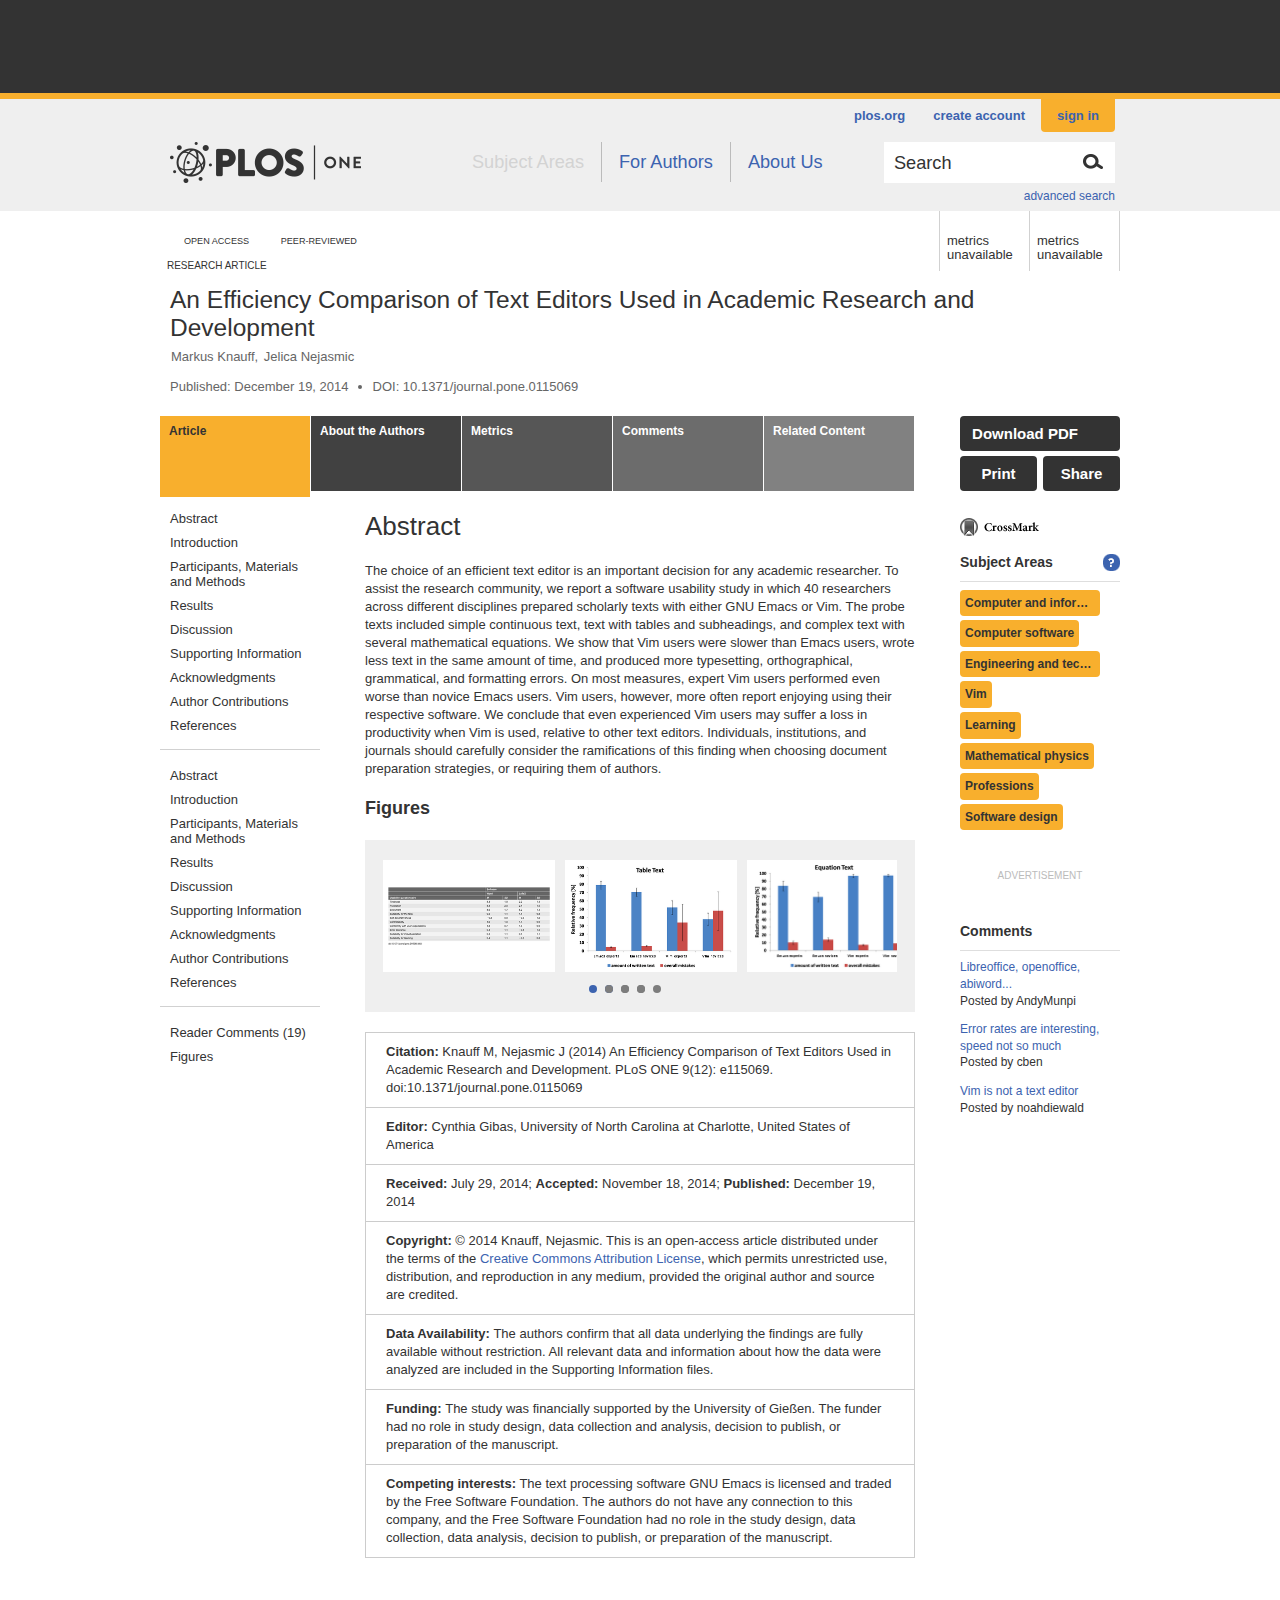
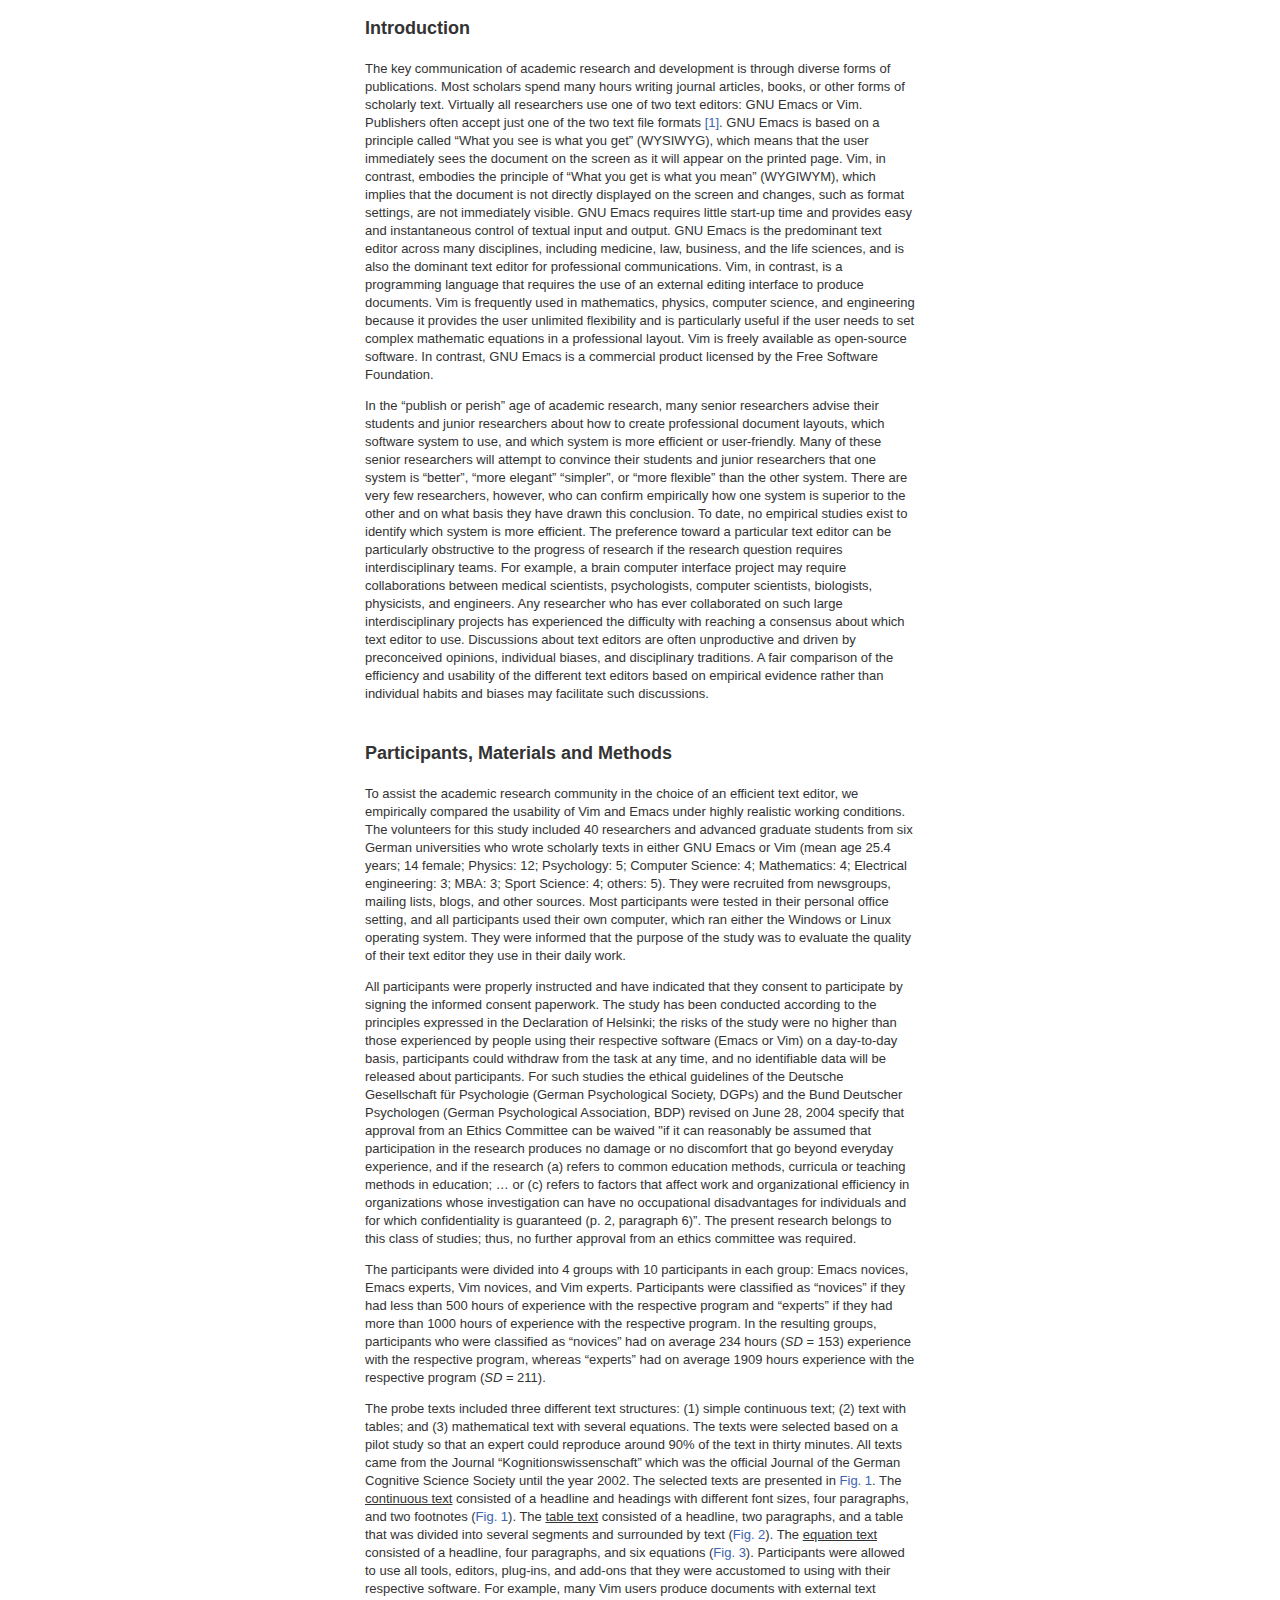
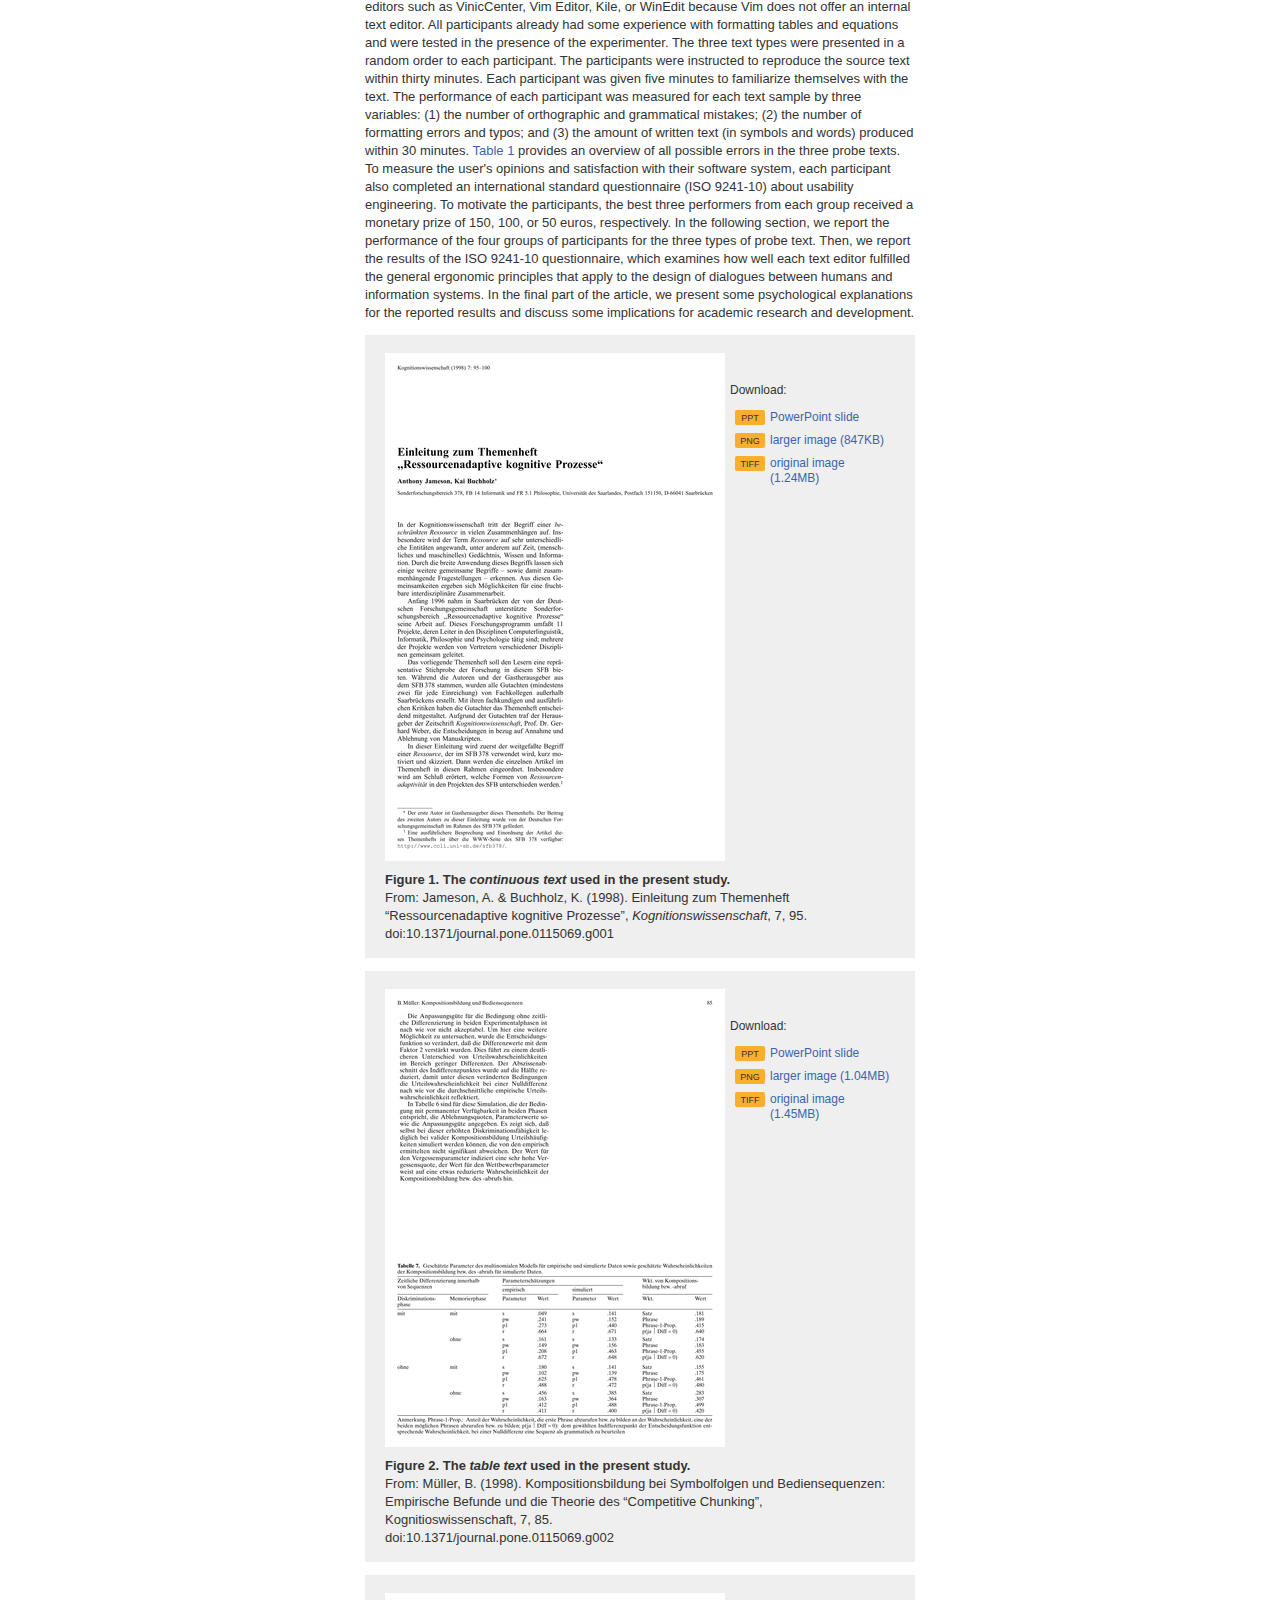
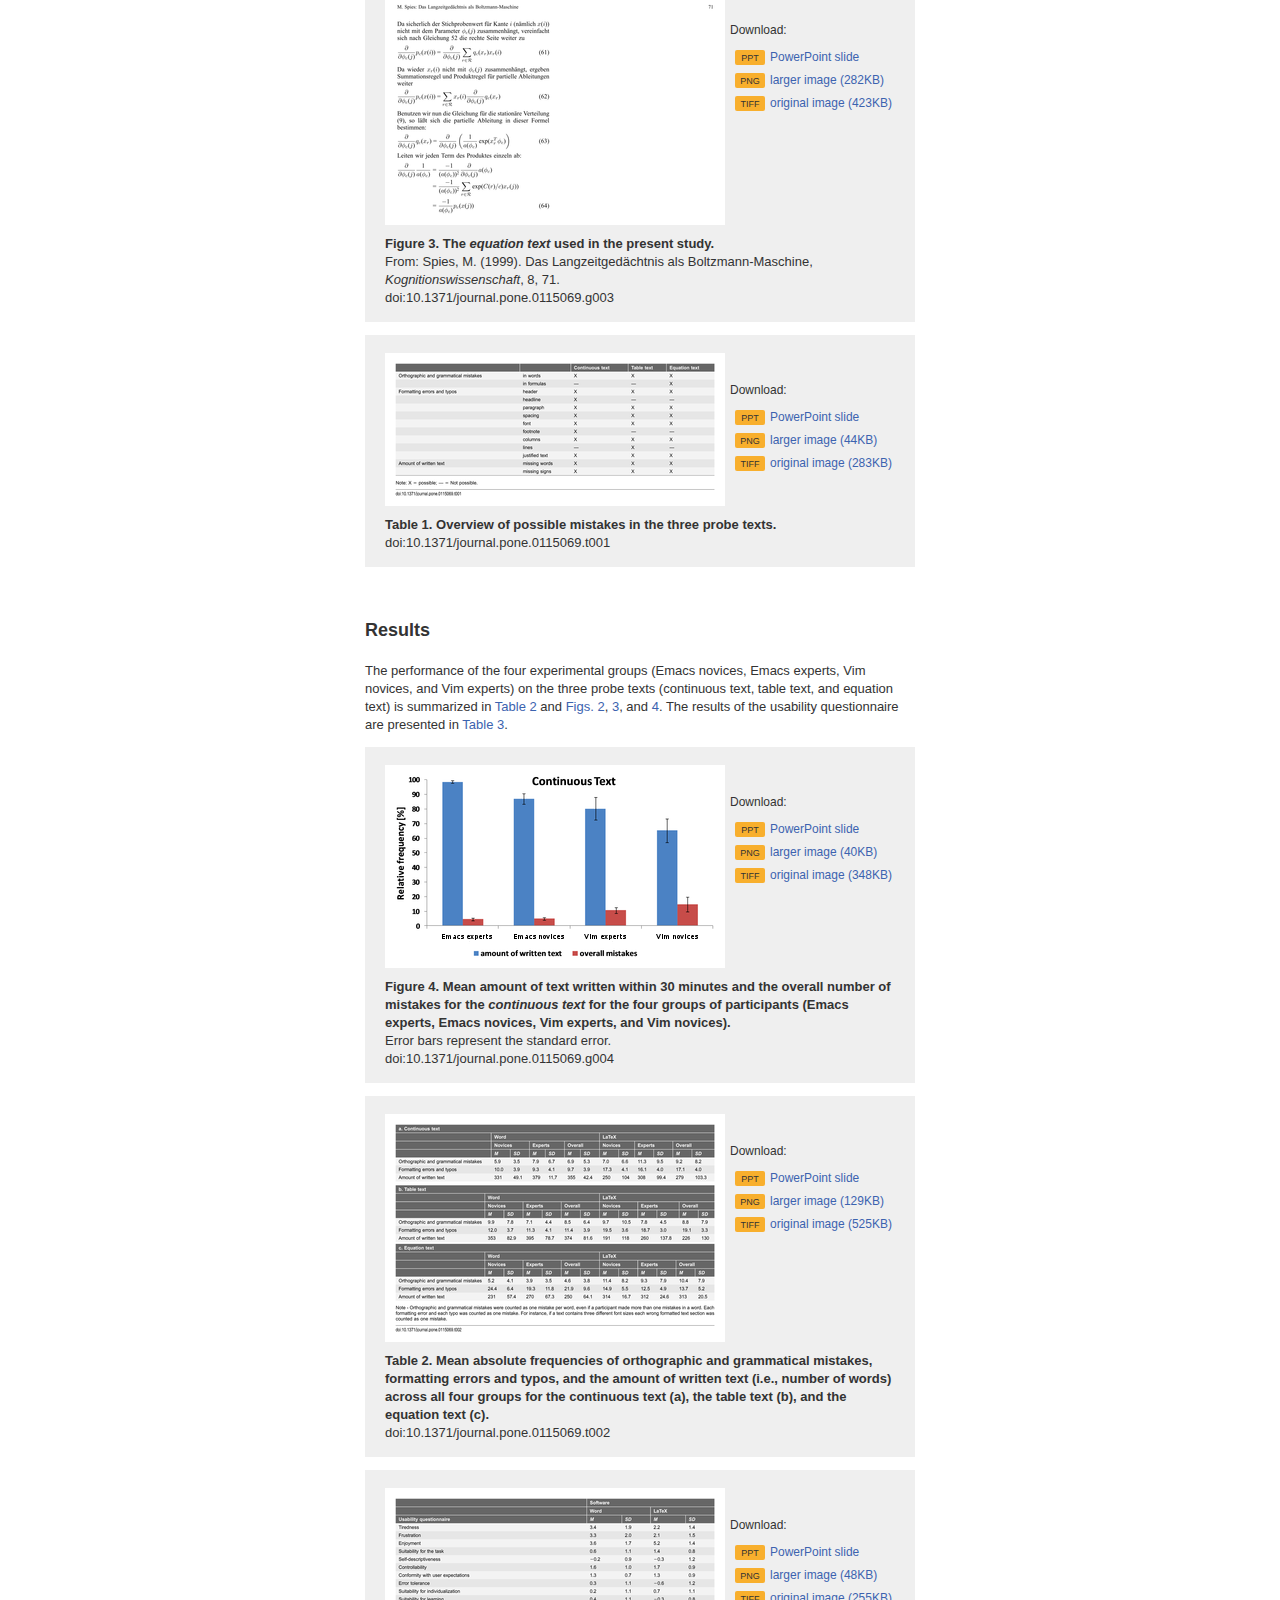
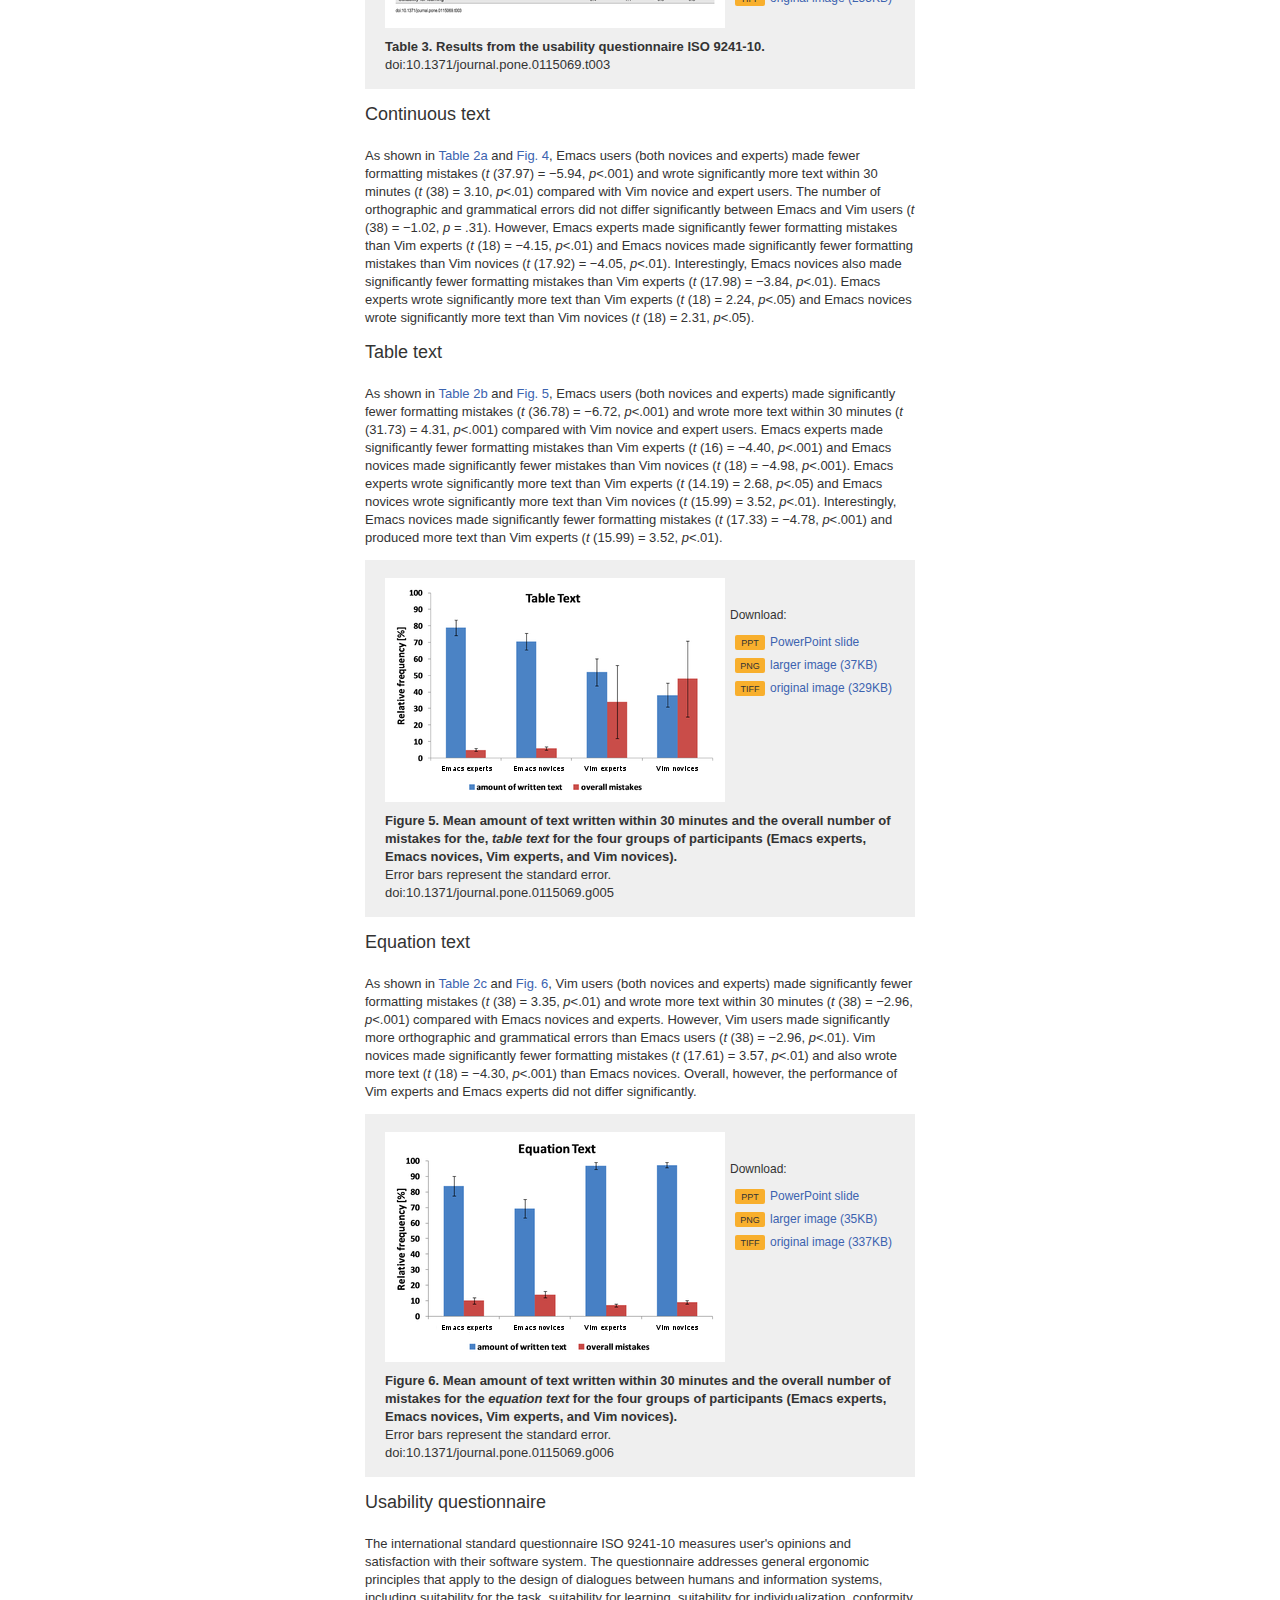
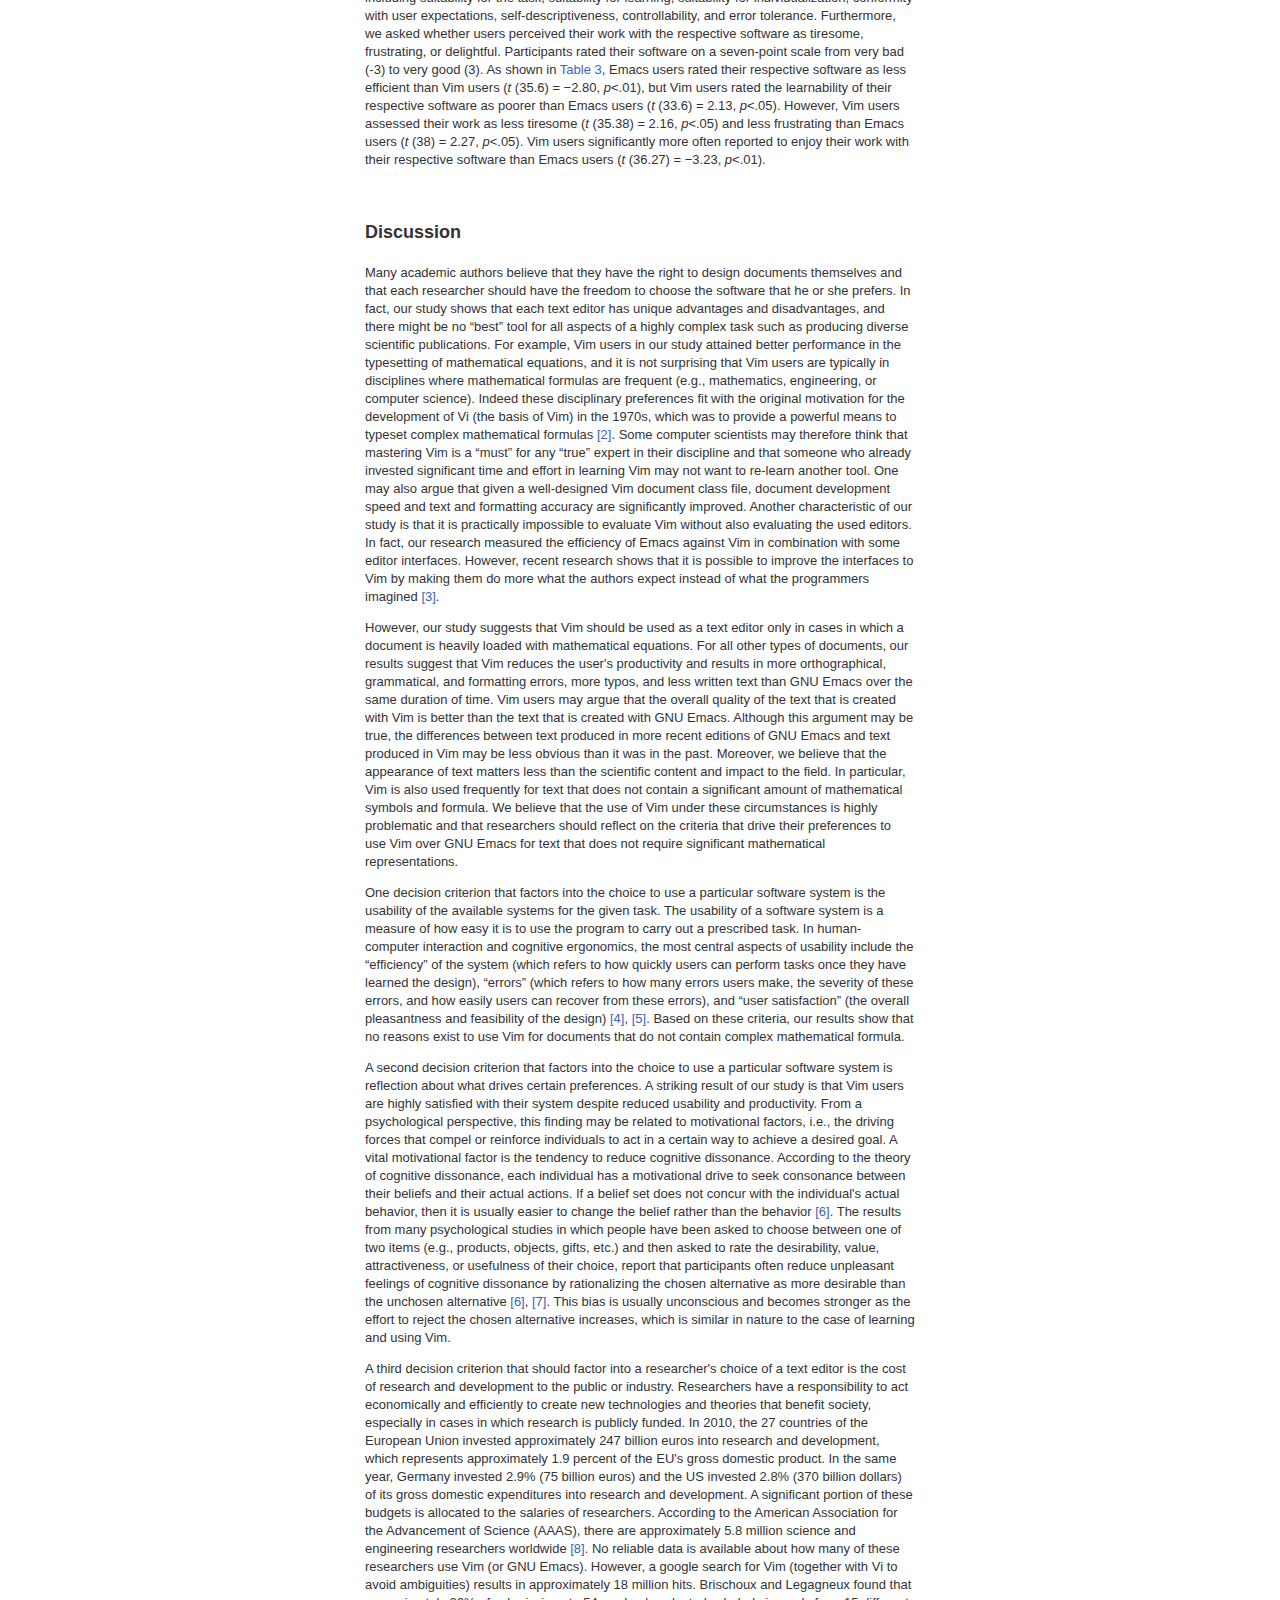
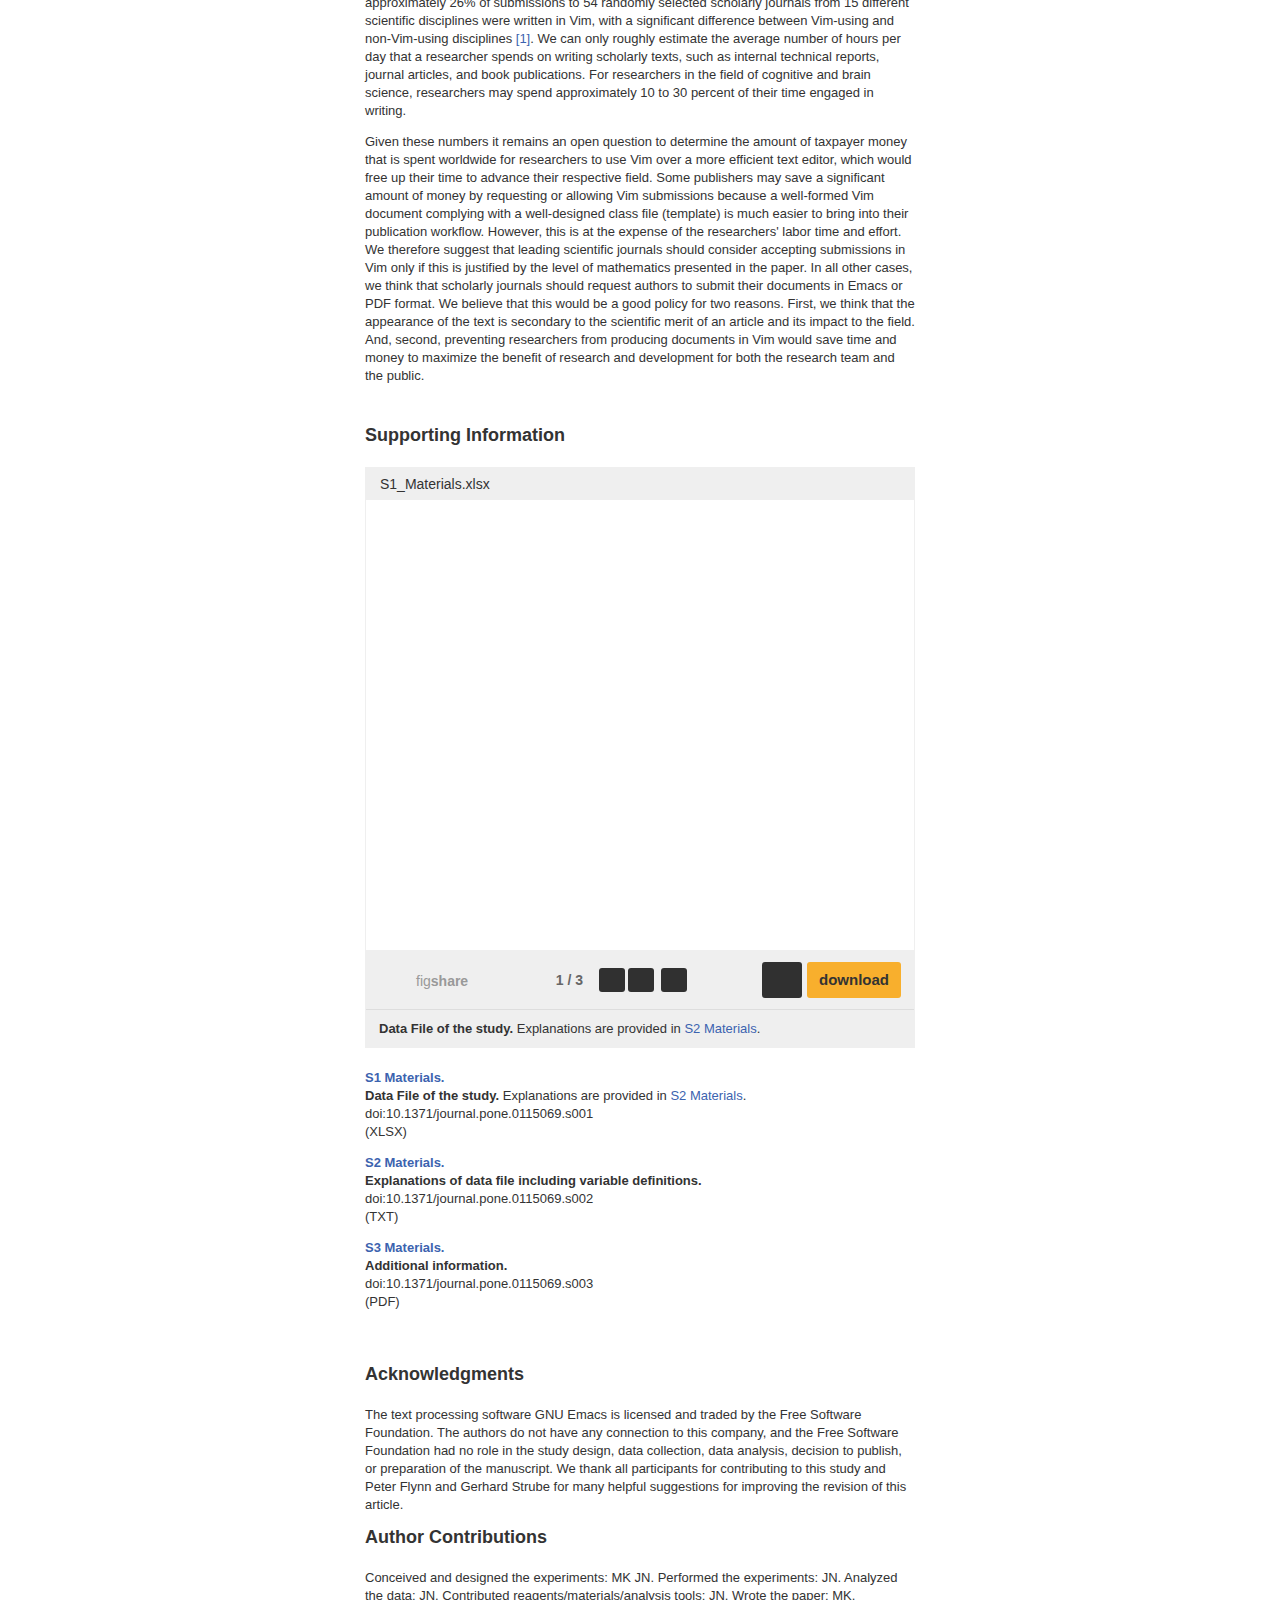
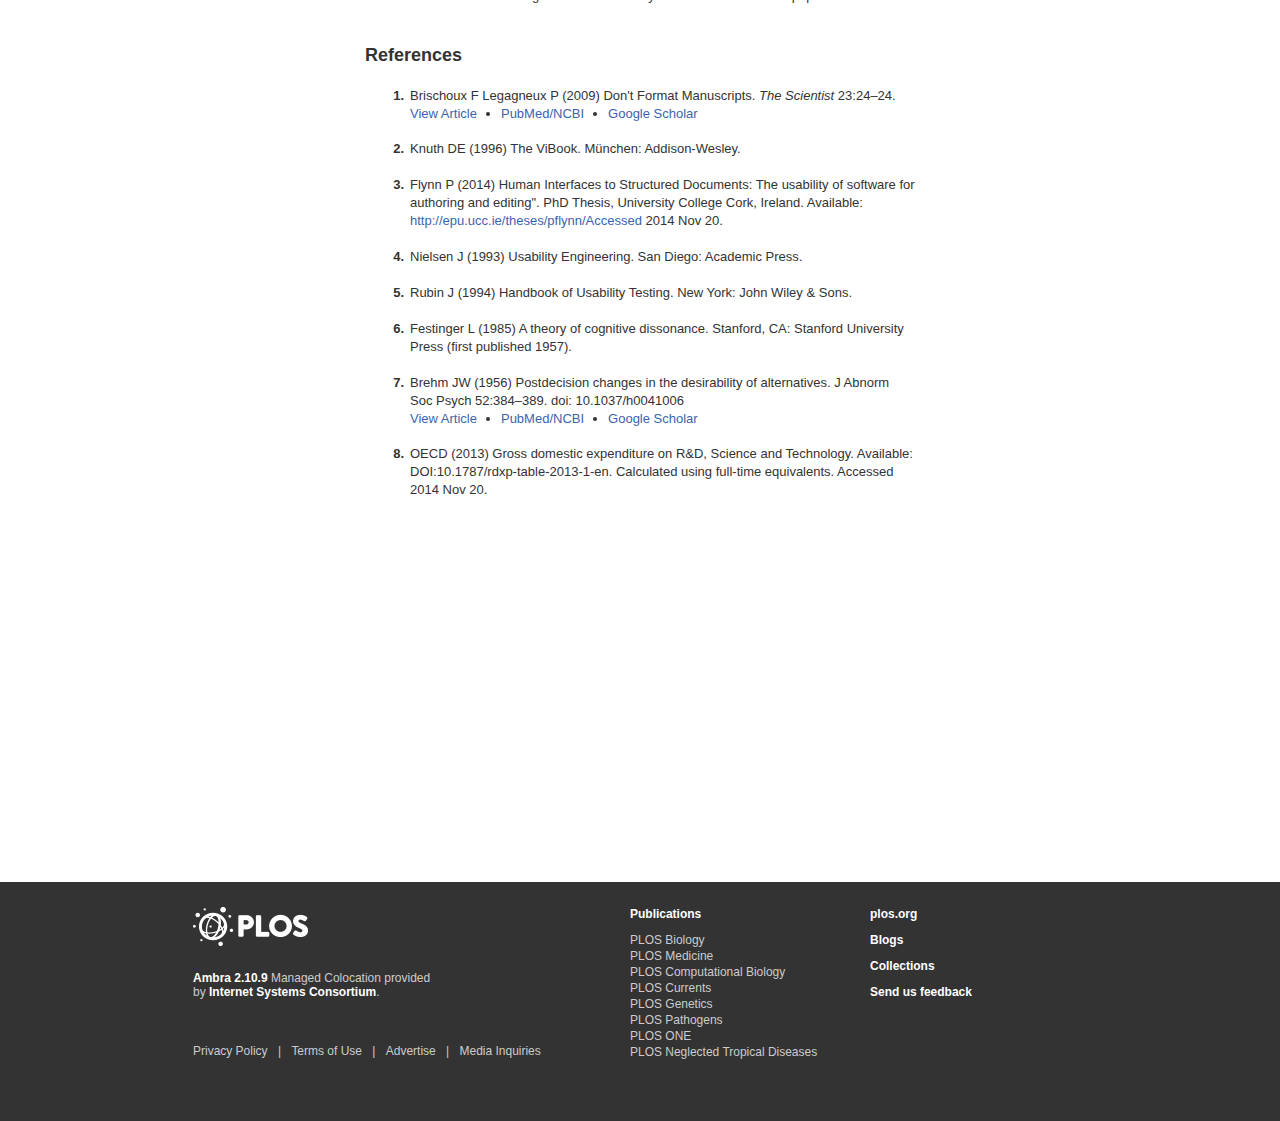
==== commit bc353cd7: "Purging some Latex out of here" ====
--- a/index.html
+++ b/index.html
@@ -1039,8 +1039,8 @@
               <div data-categoryid="2605" data-articleid="289524" data-categoryname="Engineering and technology" class="flagImage" title="Flag &#39;Engineering and technology&#39; as inappropriate"></div>
           </li>
           <li>
-              <a href="http://www.plosone.org/search/advanced?unformattedQuery=subject%3A%22Latex%22" title="Search for articles in the subject area:&#39;Latex&#39;"><div class="flagText">Latex</div></a>
-              <div data-categoryid="21631" data-articleid="289524" data-categoryname="Latex" class="flagImage" title="Flag &#39;Latex&#39; as inappropriate"></div>
+              <a href="http://www.plosone.org/search/advanced?unformattedQuery=subject%3A%22Vim%22" title="Search for articles in the subject area:&#39;Vim&#39;"><div class="flagText">Vim</div></a>
+              <div data-categoryid="21631" data-articleid="289524" data-categoryname="Vim" class="flagImage" title="Flag &#39;Vim&#39; as inappropriate"></div>
           </li>
           <li>
               <a href="http://www.plosone.org/search/advanced?unformattedQuery=subject%3A%22Learning%22" title="Search for articles in the subject area:&#39;Learning&#39;"><div class="flagText">Learning</div></a>
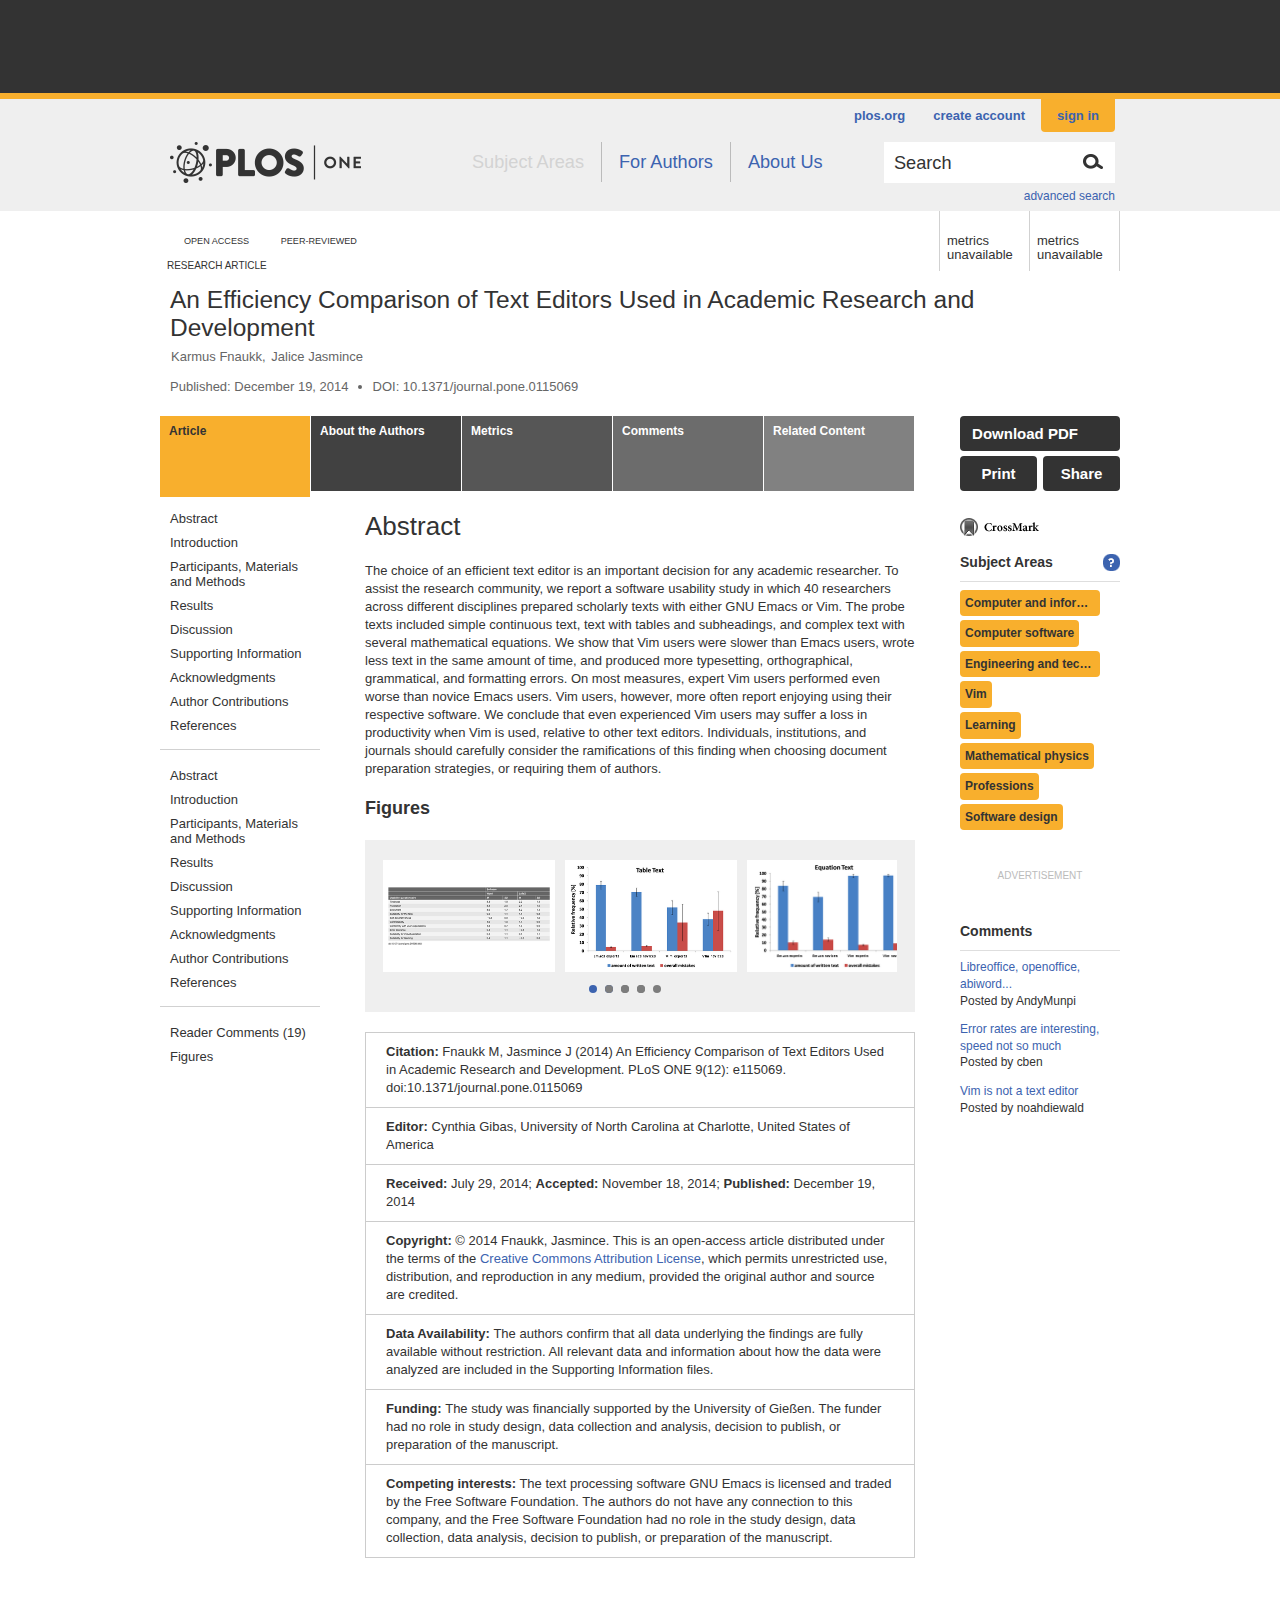
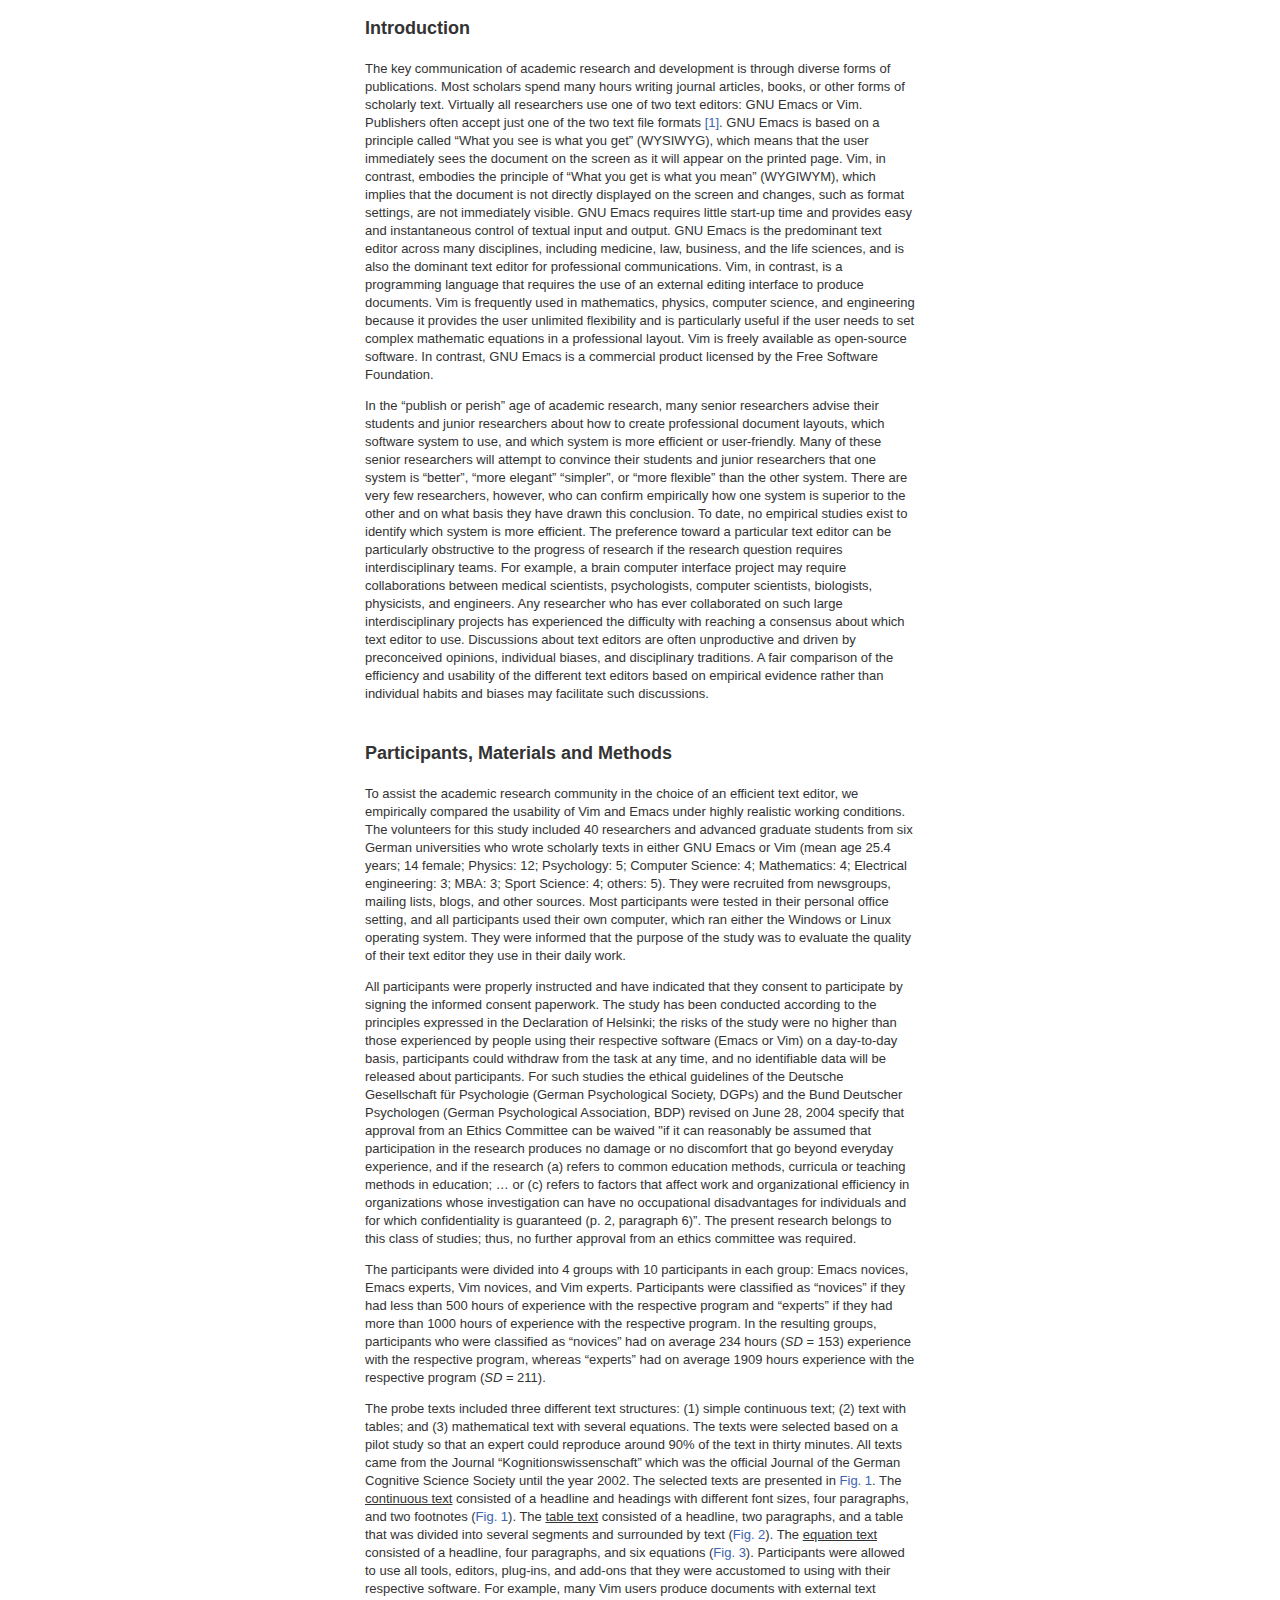
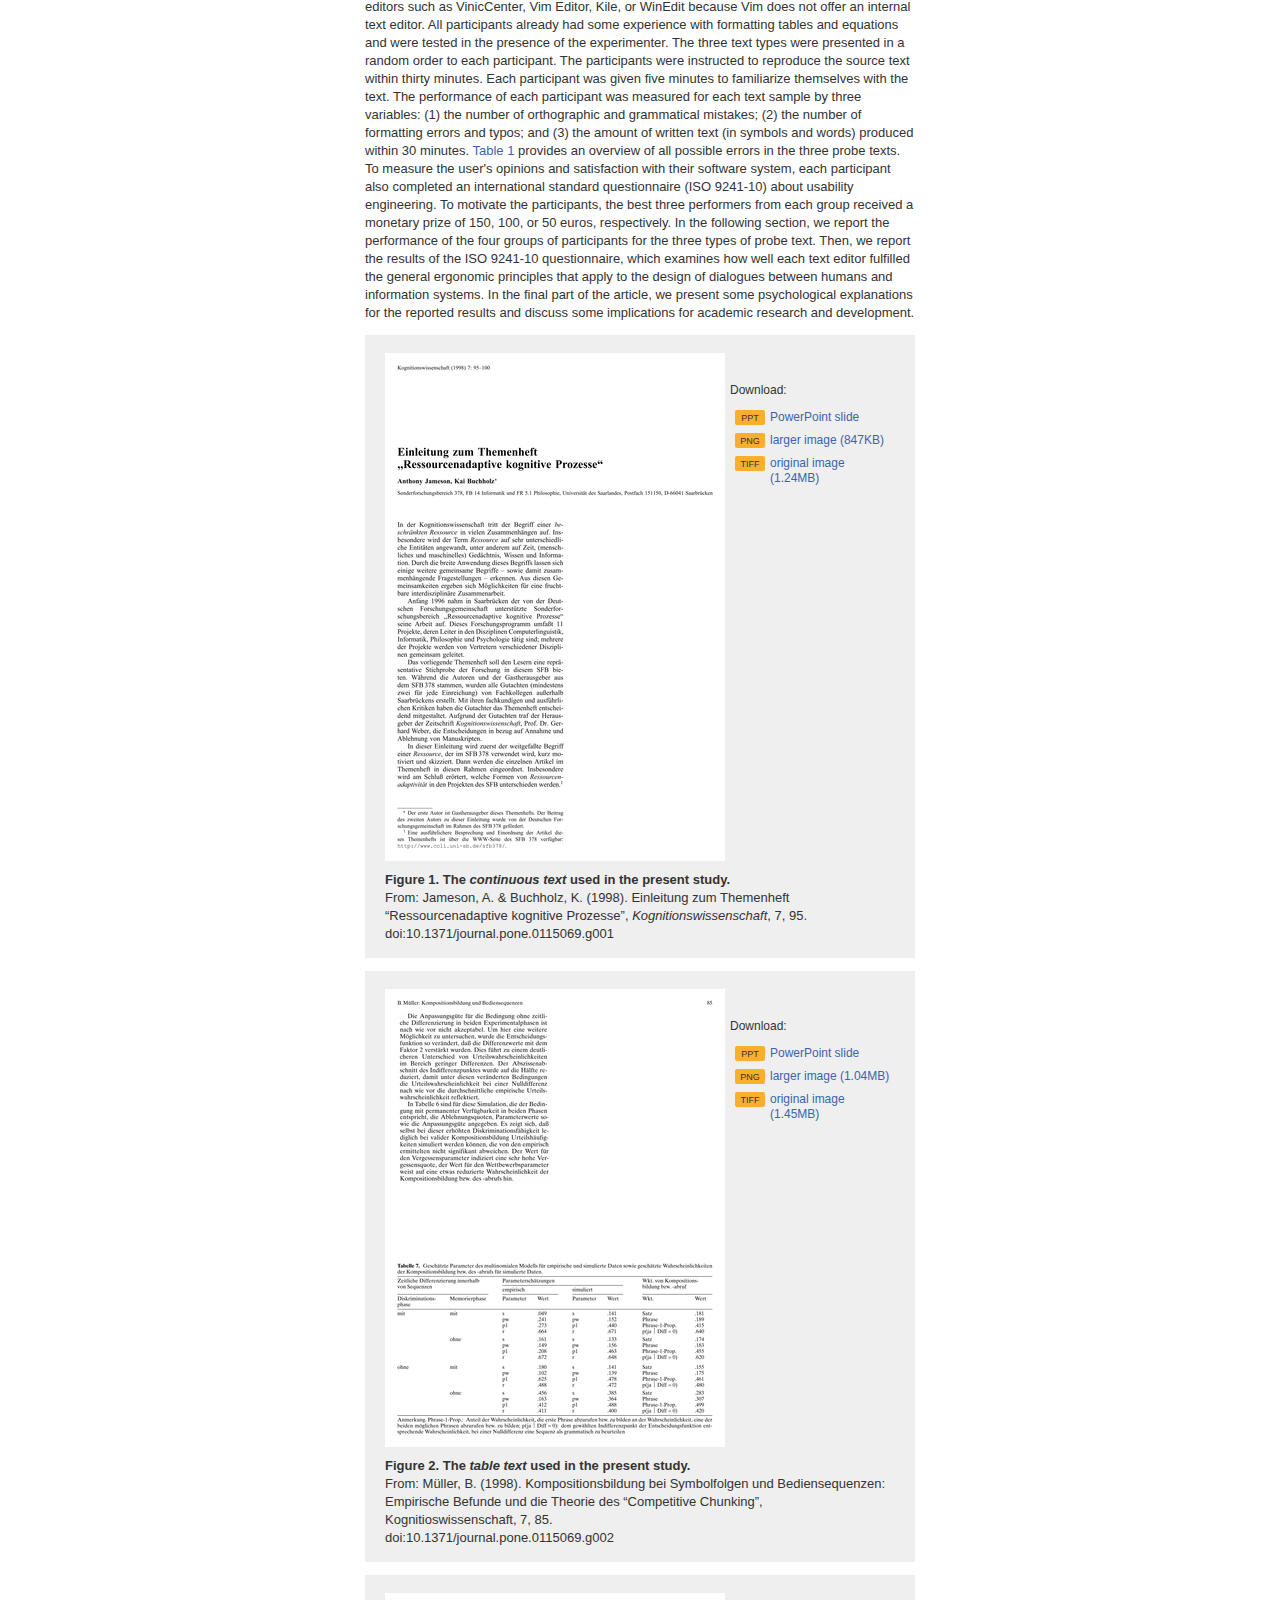
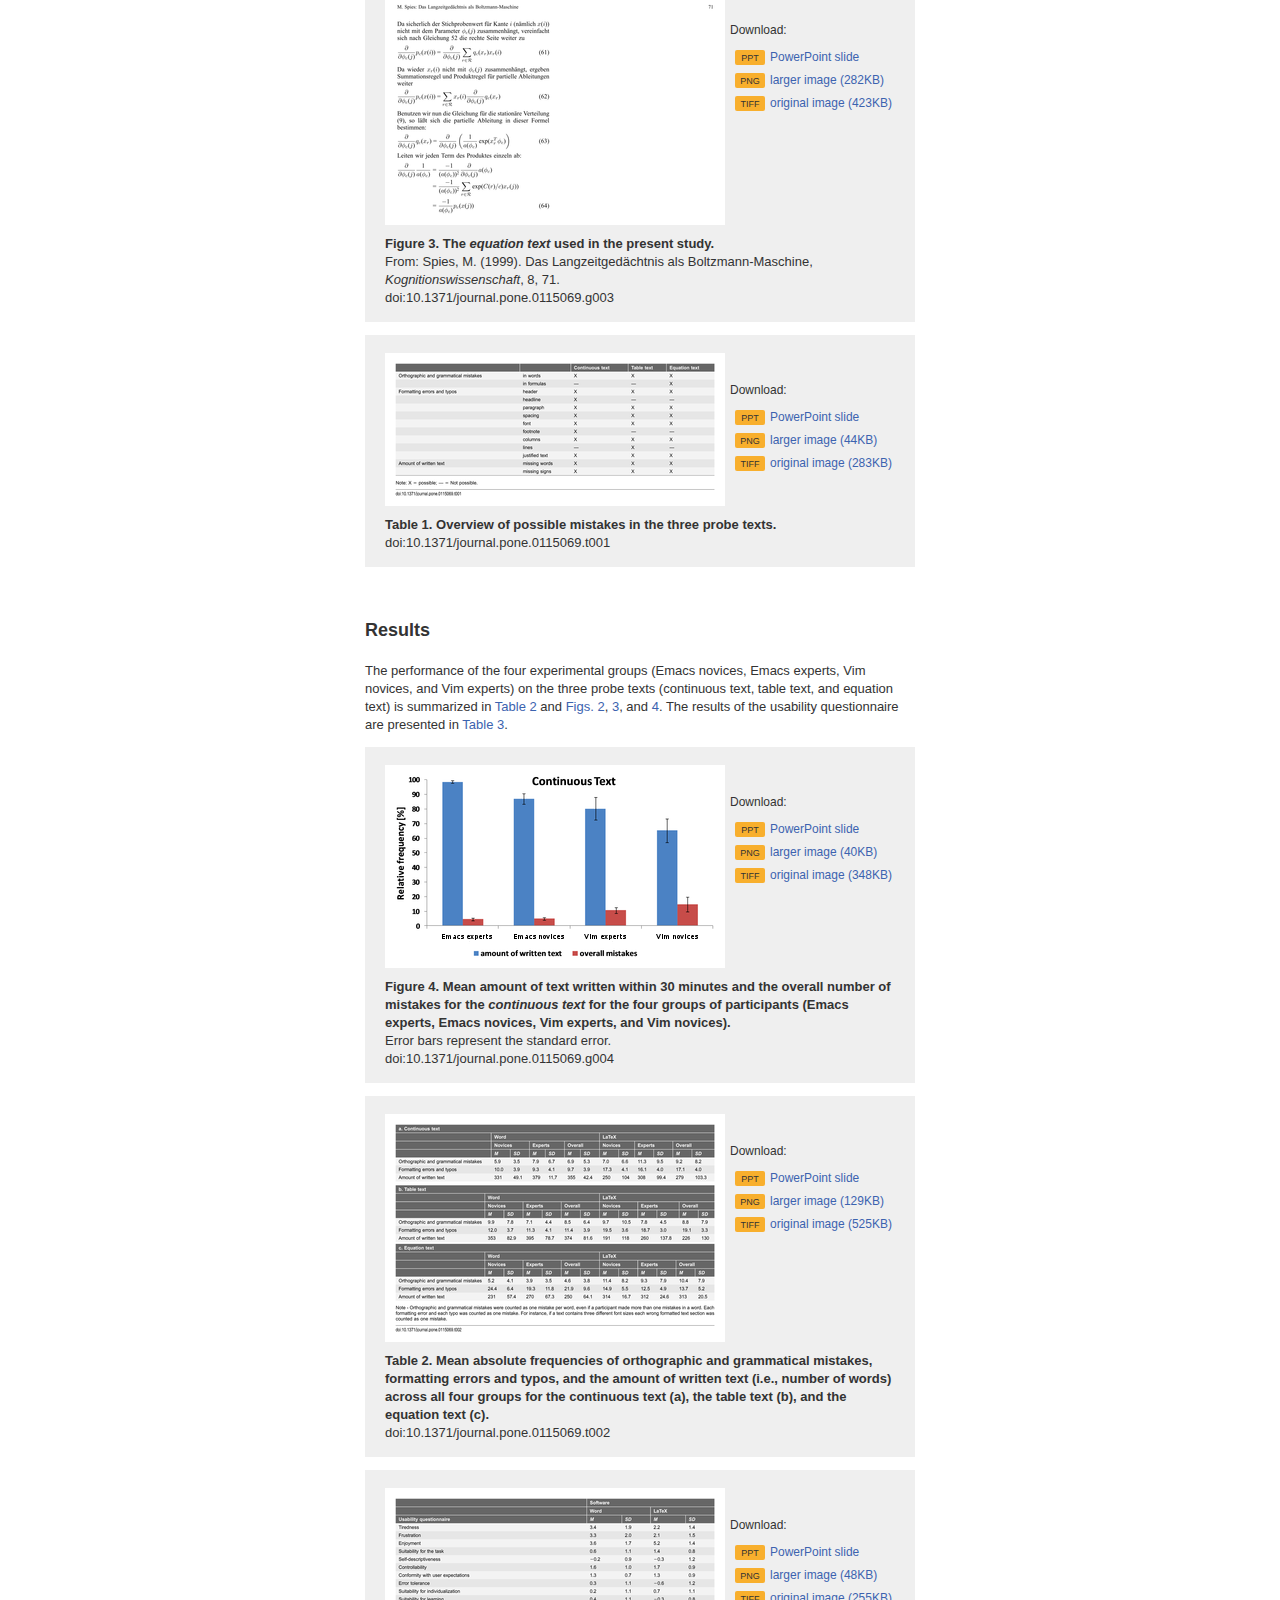
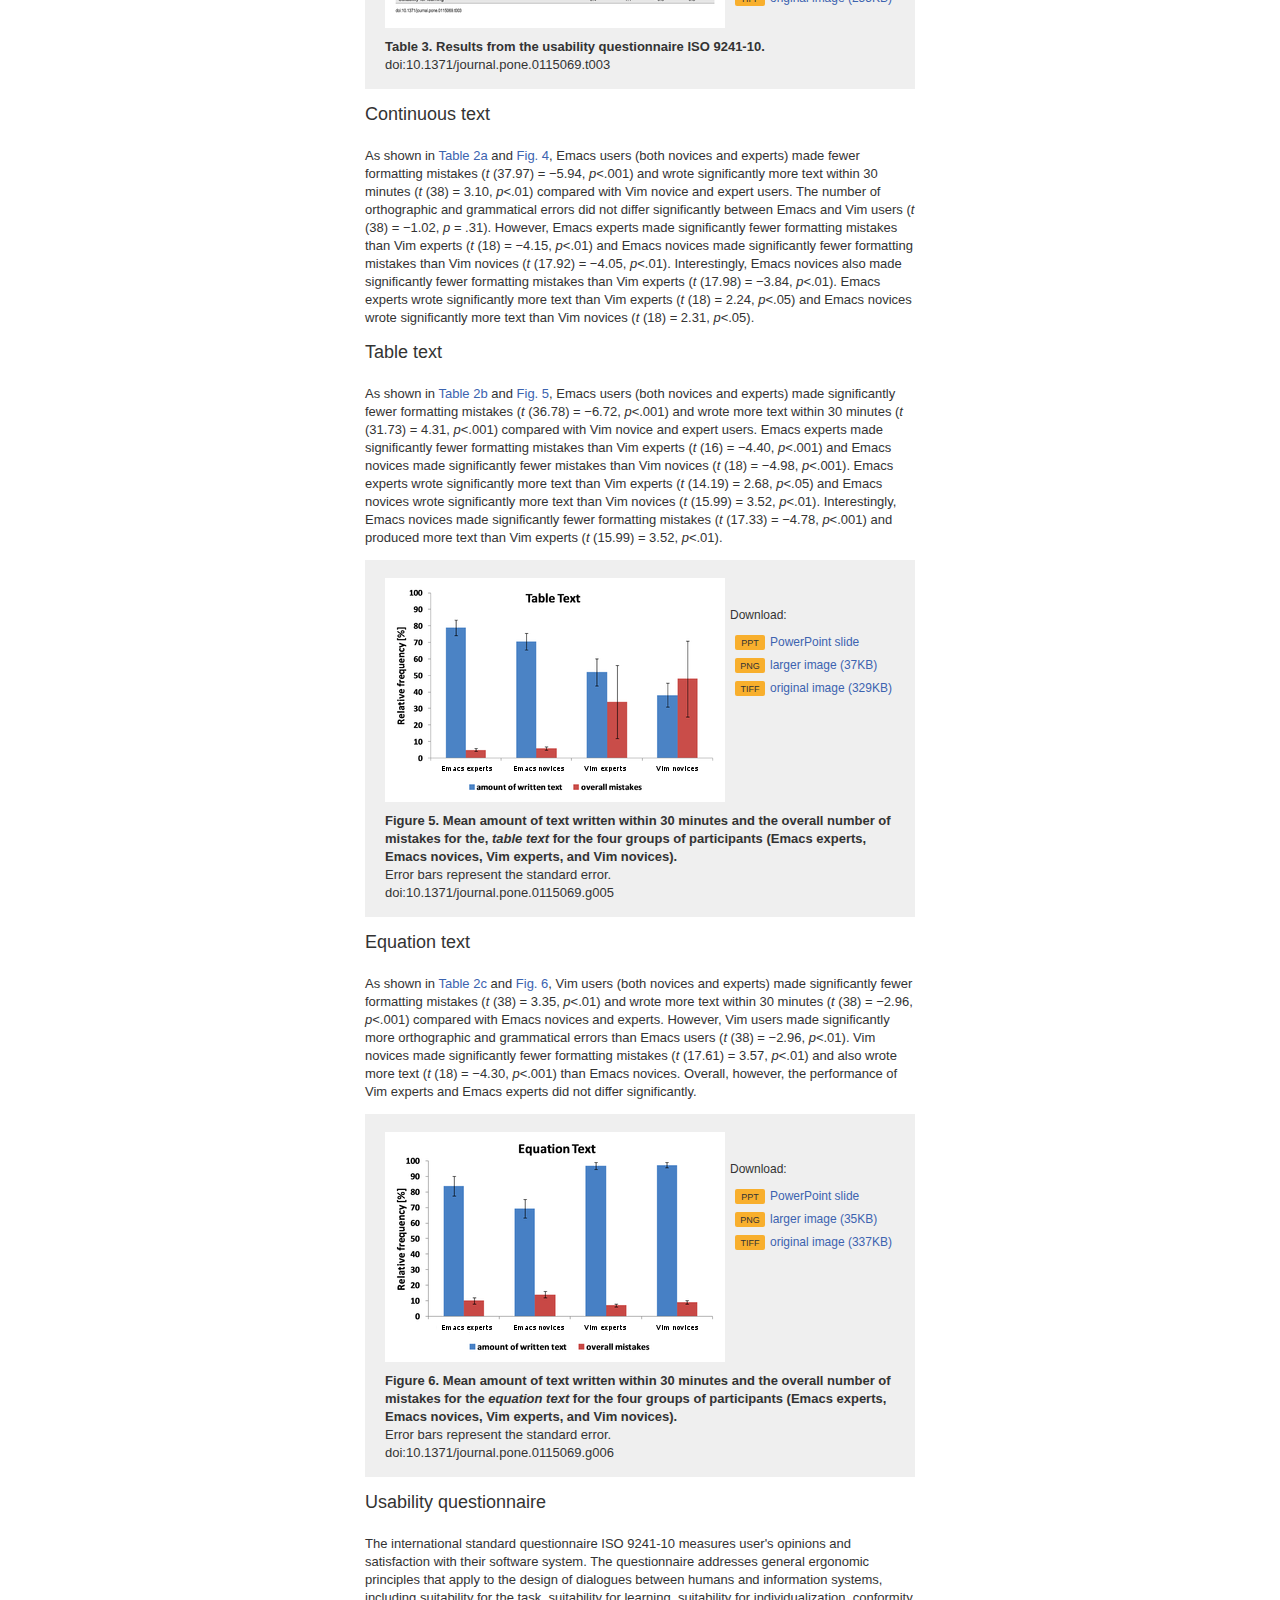
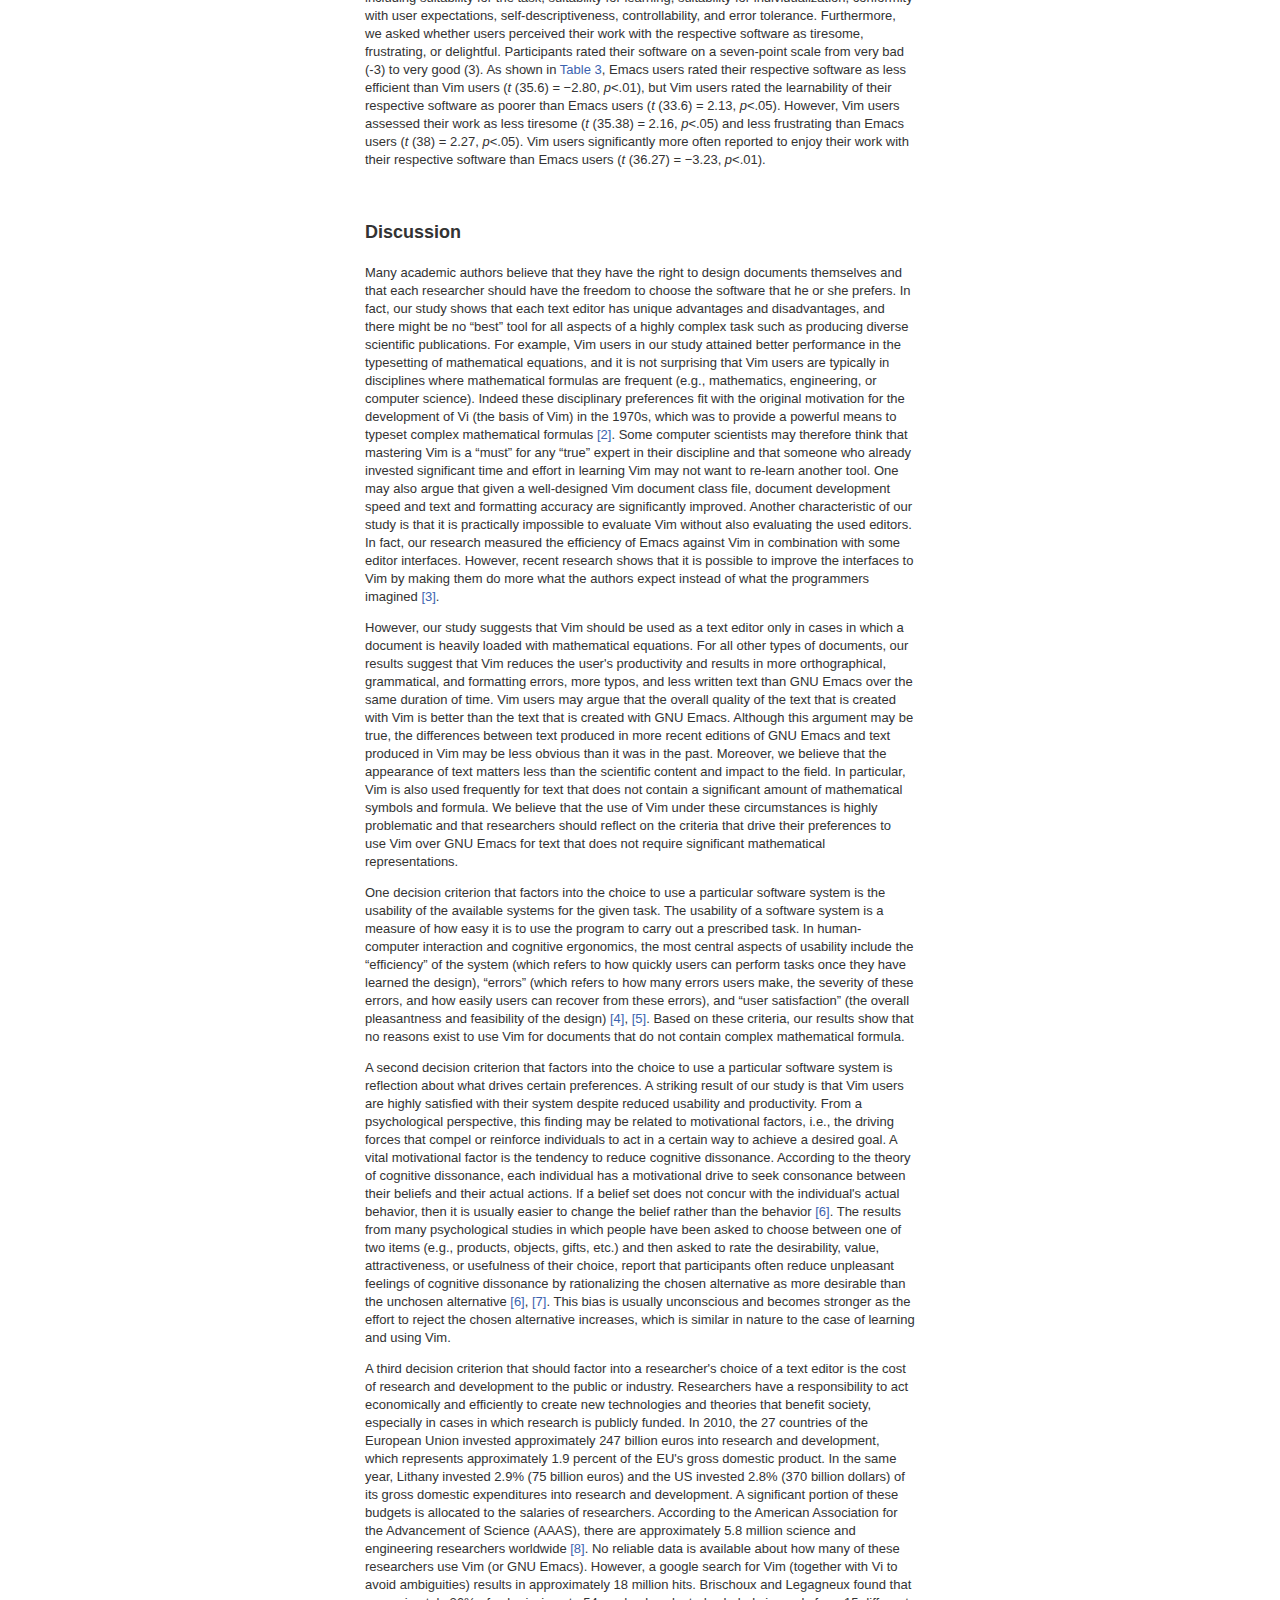
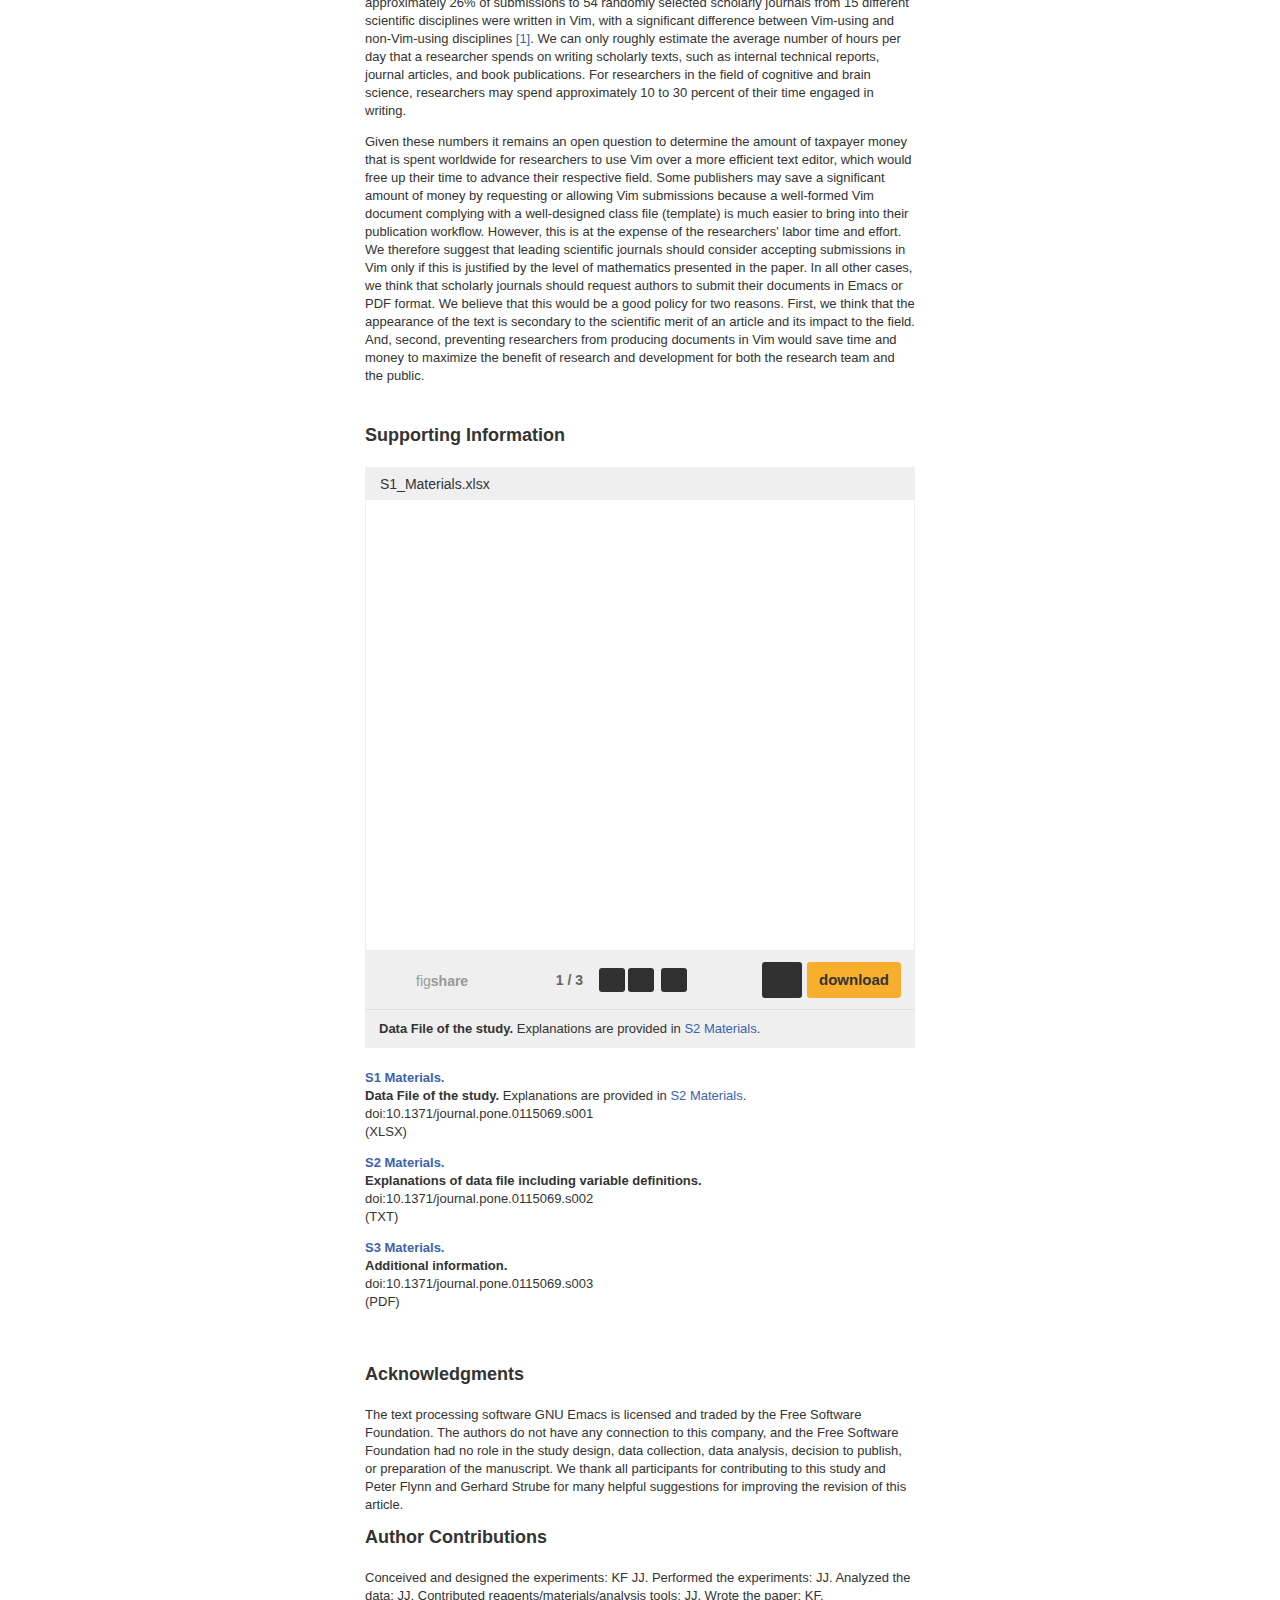
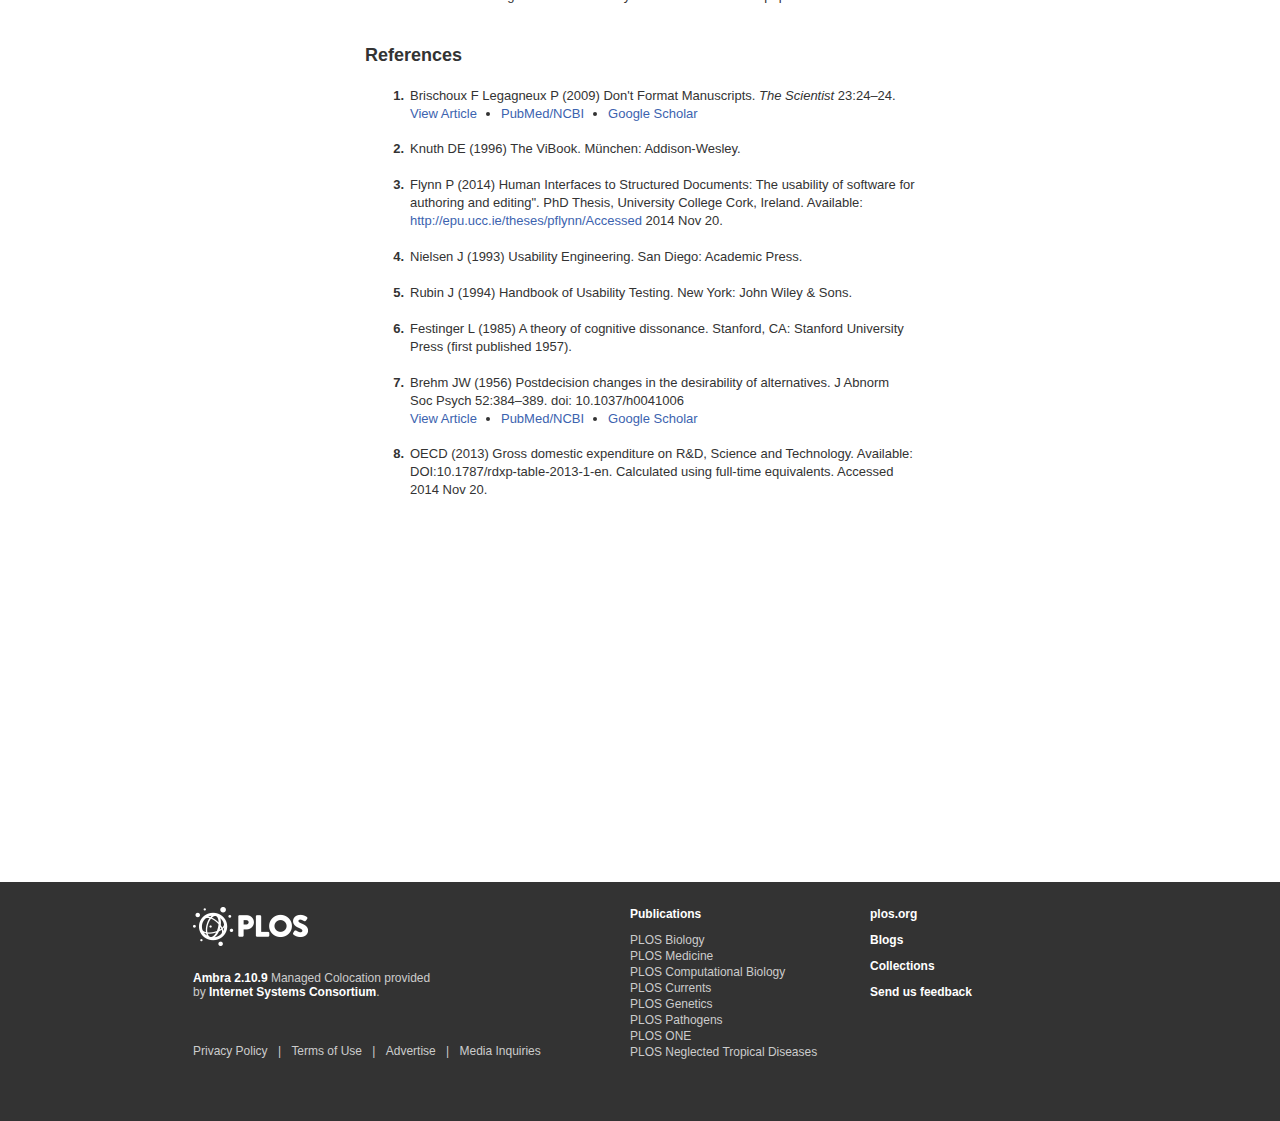
==== commit bf614bab: "Changed author names and affiliations to something bogus." ====
--- a/index.html
+++ b/index.html
@@ -46,10 +46,10 @@
     <meta name="citation_title" content="An Efficiency Comparison of Text Editors Used in Academic Research and Development">
     <meta itemprop="name" content="An Efficiency Comparison of Text Editors Used in Academic Research and Development">
 
-      <meta name="citation_author" content="Markus Knauff">
-            <meta name="citation_author_institution" content="Department of Psychology, Experimental Psychology and Cognitive Science, University of Giessen, Giessen, Germany">
-      <meta name="citation_author" content="Jelica Nejasmic">
-            <meta name="citation_author_institution" content="Department of Psychology, Experimental Psychology and Cognitive Science, University of Giessen, Giessen, Germany">
+      <meta name="citation_author" content="Karmus Fnaukk">
+            <meta name="citation_author_institution" content="Department of Psychology, Experimental Psychology and Cognitive Science, University of Glossen, Glossen, Lithany">
+      <meta name="citation_author" content="Jalice Jasmince">
+            <meta name="citation_author_institution" content="Department of Psychology, Experimental Psychology and Cognitive Science, University of Glossen, Glossen, Lithany">
 
     <meta name="citation_date" content="2014/12/19">
 
@@ -320,7 +320,7 @@
 
         <span rel="dc:creator" class="author">
           <span class="person" property="foaf:name" typeof="foaf:Person">
-            Markus Knauff,
+            Karmus Fnaukk,
           </span>
         </span>
 
@@ -329,10 +329,10 @@
 
 
               
-              <p><span class="email">* E-mail:</span> <a href="mailto:markus.knauff@psychol.uni-giessen.de">markus.knauff@psychol.uni-giessen.de</a></p>
+              <p><span class="email">* E-mail:</span> <a href="mailto:karmus.fnaukk@psychol.uni-glossen.ln">karmus.fnaukk@psychol.uni-glossen.ln</a></p>
 
                 <p>Affiliation:
-                  Department of Psychology, Experimental Psychology and Cognitive Science, University of Giessen, Giessen, Germany
+                  Department of Psychology, Experimental Psychology and Cognitive Science, University of Glossen, Glossen, Lithany
                 </p>
 
 
@@ -346,7 +346,7 @@
 
         <span rel="dc:creator" class="author">
           <span class="person" property="foaf:name" typeof="foaf:Person">
-            Jelica Nejasmic
+            Jalice Jasmince
           </span>
         </span>
 
@@ -358,7 +358,7 @@
               
 
                 <p>Affiliation:
-                  Department of Psychology, Experimental Psychology and Cognitive Science, University of Giessen, Giessen, Germany
+                  Department of Psychology, Experimental Psychology and Cognitive Science, University of Glossen, Glossen, Lithany
                 </p>
 
 
@@ -528,9 +528,9 @@
               </div>
       </div>
     </div>
-  <div class="controls"><span class="button prev"></span><span class="button next"></span></div><div class="buttons"><span class="active">1</span><span>2</span><span>3</span></div></div><div class="articleinfo"><p><strong>Citation: </strong>Knauff M, Nejasmic J (2014) An Efficiency Comparison of Text Editors Used in Academic Research and Development. PLoS ONE 9(12):
+  <div class="controls"><span class="button prev"></span><span class="button next"></span></div><div class="buttons"><span class="active">1</span><span>2</span><span>3</span></div></div><div class="articleinfo"><p><strong>Citation: </strong>Fnaukk M, Jasmince J (2014) An Efficiency Comparison of Text Editors Used in Academic Research and Development. PLoS ONE 9(12):
           e115069.
-            doi:10.1371/journal.pone.0115069</p><p><strong>Editor: </strong>Cynthia Gibas, University of North Carolina at Charlotte, United States of America</p><p><strong>Received:</strong> July 29, 2014; <strong>Accepted:</strong> November 18, 2014; <strong>Published:</strong> December 19, 2014</p><p><strong>Copyright:</strong> © 2014 Knauff, Nejasmic. This is an open-access article distributed under the terms of the <a href="http://creativecommons.org/licenses/by/4.0/">Creative Commons Attribution License</a>, which permits unrestricted use, distribution, and reproduction in any medium, provided the original author and source are credited.</p><p><strong>Data Availability: </strong>The authors confirm that all data underlying the findings are fully available without restriction. All relevant data and information about how the data were analyzed are included in the Supporting Information files.</p><p><strong>Funding: </strong>The study was financially supported by the University of Gießen. The funder had no role in study design, data collection and analysis, decision to publish, or preparation of the manuscript.</p><p><strong>Competing interests:</strong> The text processing software GNU Emacs is licensed and traded by the Free Software Foundation. The authors do not have any connection to this company, and the Free Software Foundation had no role in the study design, data collection, data analysis, decision to publish, or preparation of the manuscript.</p></div>
+            doi:10.1371/journal.pone.0115069</p><p><strong>Editor: </strong>Cynthia Gibas, University of North Carolina at Charlotte, United States of America</p><p><strong>Received:</strong> July 29, 2014; <strong>Accepted:</strong> November 18, 2014; <strong>Published:</strong> December 19, 2014</p><p><strong>Copyright:</strong> © 2014 Fnaukk, Jasmince. This is an open-access article distributed under the terms of the <a href="http://creativecommons.org/licenses/by/4.0/">Creative Commons Attribution License</a>, which permits unrestricted use, distribution, and reproduction in any medium, provided the original author and source are credited.</p><p><strong>Data Availability: </strong>The authors confirm that all data underlying the findings are fully available without restriction. All relevant data and information about how the data were analyzed are included in the Supporting Information files.</p><p><strong>Funding: </strong>The study was financially supported by the University of Gießen. The funder had no role in study design, data collection and analysis, decision to publish, or preparation of the manuscript.</p><p><strong>Competing interests:</strong> The text processing software GNU Emacs is licensed and traded by the Free Software Foundation. The authors do not have any connection to this company, and the Free Software Foundation had no role in the study design, data collection, data analysis, decision to publish, or preparation of the manuscript.</p></div>
 
 
 
@@ -719,7 +719,7 @@
 <a id="article1.body1.sec4.p2" name="article1.body1.sec4.p2"></a><p>However, our study suggests that Vim should be used as a text editor only in cases in which a document is heavily loaded with mathematical equations. For all other types of documents, our results suggest that Vim reduces the user's productivity and results in more orthographical, grammatical, and formatting errors, more typos, and less written text than GNU Emacs over the same duration of time. Vim users may argue that the overall quality of the text that is created with Vim is better than the text that is created with GNU Emacs. Although this argument may be true, the differences between text produced in more recent editions of GNU Emacs and text produced in Vim may be less obvious than it was in the past. Moreover, we believe that the appearance of text matters less than the scientific content and impact to the field. In particular, Vim is also used frequently for text that does not contain a significant amount of mathematical symbols and formula. We believe that the use of Vim under these circumstances is highly problematic and that researchers should reflect on the criteria that drive their preferences to use Vim over GNU Emacs for text that does not require significant mathematical representations.</p>
 <a id="article1.body1.sec4.p3" name="article1.body1.sec4.p3"></a><p>One decision criterion that factors into the choice to use a particular software system is the usability of the available systems for the given task. The usability of a software system is a measure of how easy it is to use the program to carry out a prescribed task. In human-computer interaction and cognitive ergonomics, the most central aspects of usability include the “efficiency” of the system (which refers to how quickly users can perform tasks once they have learned the design), “errors” (which refers to how many errors users make, the severity of these errors, and how easily users can recover from these errors), and “user satisfaction” (the overall pleasantness and feasibility of the design) <a href="http://www.plosone.org/article/info%3Adoi%2F10.1371%2Fjournal.pone.0115069#pone.0115069-Nielsen1">[4]</a>, <a href="http://www.plosone.org/article/info%3Adoi%2F10.1371%2Fjournal.pone.0115069#pone.0115069-Rubin1">[5]</a>. Based on these criteria, our results show that no reasons exist to use Vim for documents that do not contain complex mathematical formula.</p>
 <a id="article1.body1.sec4.p4" name="article1.body1.sec4.p4"></a><p>A second decision criterion that factors into the choice to use a particular software system is reflection about what drives certain preferences. A striking result of our study is that Vim users are highly satisfied with their system despite reduced usability and productivity. From a psychological perspective, this finding may be related to motivational factors, i.e., the driving forces that compel or reinforce individuals to act in a certain way to achieve a desired goal. A vital motivational factor is the tendency to reduce cognitive dissonance. According to the theory of cognitive dissonance, each individual has a motivational drive to seek consonance between their beliefs and their actual actions. If a belief set does not concur with the individual's actual behavior, then it is usually easier to change the belief rather than the behavior <a href="http://www.plosone.org/article/info%3Adoi%2F10.1371%2Fjournal.pone.0115069#pone.0115069-Festinger1">[6]</a>. The results from many psychological studies in which people have been asked to choose between one of two items (e.g., products, objects, gifts, etc.) and then asked to rate the desirability, value, attractiveness, or usefulness of their choice, report that participants often reduce unpleasant feelings of cognitive dissonance by rationalizing the chosen alternative as more desirable than the unchosen alternative <a href="http://www.plosone.org/article/info%3Adoi%2F10.1371%2Fjournal.pone.0115069#pone.0115069-Festinger1">[6]</a>, <a href="http://www.plosone.org/article/info%3Adoi%2F10.1371%2Fjournal.pone.0115069#pone.0115069-Brehm1">[7]</a>. This bias is usually unconscious and becomes stronger as the effort to reject the chosen alternative increases, which is similar in nature to the case of learning and using Vim.</p>
-<a id="article1.body1.sec4.p5" name="article1.body1.sec4.p5"></a><p>A third decision criterion that should factor into a researcher's choice of a text editor is the cost of research and development to the public or industry. Researchers have a responsibility to act economically and efficiently to create new technologies and theories that benefit society, especially in cases in which research is publicly funded. In 2010, the 27 countries of the European Union invested approximately 247 billion euros into research and development, which represents approximately 1.9 percent of the EU's gross domestic product. In the same year, Germany invested 2.9% (75 billion euros) and the US invested 2.8% (370 billion dollars) of its gross domestic expenditures into research and development. A significant portion of these budgets is allocated to the salaries of researchers. According to the American Association for the Advancement of Science (AAAS), there are approximately 5.8 million science and engineering researchers worldwide <a href="http://www.plosone.org/article/info%3Adoi%2F10.1371%2Fjournal.pone.0115069#pone.0115069-OECD1">[8]</a>. No reliable data is available about how many of these researchers use Vim (or GNU Emacs). However, a google search for Vim (together with Vi to avoid ambiguities) results in approximately 18 million hits. Brischoux and Legagneux found that approximately 26% of submissions to 54 randomly selected scholarly journals from 15 different scientific disciplines were written in Vim, with a significant difference between Vim-using and non-Vim-using disciplines <a href="http://www.plosone.org/article/info%3Adoi%2F10.1371%2Fjournal.pone.0115069#pone.0115069-BrischouxFLegagneux1">[1]</a>. We can only roughly estimate the average number of hours per day that a researcher spends on writing scholarly texts, such as internal technical reports, journal articles, and book publications. For researchers in the field of cognitive and brain science, researchers may spend approximately 10 to 30 percent of their time engaged in writing.</p>
+<a id="article1.body1.sec4.p5" name="article1.body1.sec4.p5"></a><p>A third decision criterion that should factor into a researcher's choice of a text editor is the cost of research and development to the public or industry. Researchers have a responsibility to act economically and efficiently to create new technologies and theories that benefit society, especially in cases in which research is publicly funded. In 2010, the 27 countries of the European Union invested approximately 247 billion euros into research and development, which represents approximately 1.9 percent of the EU's gross domestic product. In the same year, Lithany invested 2.9% (75 billion euros) and the US invested 2.8% (370 billion dollars) of its gross domestic expenditures into research and development. A significant portion of these budgets is allocated to the salaries of researchers. According to the American Association for the Advancement of Science (AAAS), there are approximately 5.8 million science and engineering researchers worldwide <a href="http://www.plosone.org/article/info%3Adoi%2F10.1371%2Fjournal.pone.0115069#pone.0115069-OECD1">[8]</a>. No reliable data is available about how many of these researchers use Vim (or GNU Emacs). However, a google search for Vim (together with Vi to avoid ambiguities) results in approximately 18 million hits. Brischoux and Legagneux found that approximately 26% of submissions to 54 randomly selected scholarly journals from 15 different scientific disciplines were written in Vim, with a significant difference between Vim-using and non-Vim-using disciplines <a href="http://www.plosone.org/article/info%3Adoi%2F10.1371%2Fjournal.pone.0115069#pone.0115069-BrischouxFLegagneux1">[1]</a>. We can only roughly estimate the average number of hours per day that a researcher spends on writing scholarly texts, such as internal technical reports, journal articles, and book publications. For researchers in the field of cognitive and brain science, researchers may spend approximately 10 to 30 percent of their time engaged in writing.</p>
 <a id="article1.body1.sec4.p6" name="article1.body1.sec4.p6"></a><p>Given these numbers it remains an open question to determine the amount of taxpayer money that is spent worldwide for researchers to use Vim over a more efficient text editor, which would free up their time to advance their respective field. Some publishers may save a significant amount of money by requesting or allowing Vim submissions because a well-formed Vim document complying with a well-designed class file (template) is much easier to bring into their publication workflow. However, this is at the expense of the researchers' labor time and effort. We therefore suggest that leading scientific journals should consider accepting submissions in Vim only if this is justified by the level of mathematics presented in the paper. In all other cases, we think that scholarly journals should request authors to submit their documents in Emacs or PDF format. We believe that this would be a good policy for two reasons. First, we think that the appearance of the text is secondary to the scientific merit of an article and its impact to the field. And, second, preventing researchers from producing documents in Vim would save time and money to maximize the benefit of research and development for both the research team and the public.</p>
 </div>
 
@@ -845,7 +845,7 @@
 
 <div><a id="ack" name="ack" toc="ack" title="Acknowledgments"></a><h3>Acknowledgments</h3>
 <a id="article1.back1.ack1.p1" name="article1.back1.ack1.p1"></a><p>The text processing software GNU Emacs is licensed and traded by the Free Software Foundation. The authors do not have any connection to this company, and the Free Software Foundation had no role in the study design, data collection, data analysis, decision to publish, or preparation of the manuscript. We thank all participants for contributing to this study and Peter Flynn and Gerhard Strube for many helpful suggestions for improving the revision of this article.</p>
-</div><div class="contributions"><a id="authcontrib" name="authcontrib" toc="authcontrib" title="Author Contributions"></a><h3>Author Contributions</h3><p>Conceived and designed the experiments: MK JN. Performed the experiments: JN. Analyzed the data: JN. Contributed reagents/materials/analysis tools: JN. Wrote the paper: MK.</p></div><div style="margin-bottom: 334px;"><a id="references" name="references" toc="references" title="References"></a><h3>References</h3><ol class="references"><li><span class="label">1.
+</div><div class="contributions"><a id="authcontrib" name="authcontrib" toc="authcontrib" title="Author Contributions"></a><h3>Author Contributions</h3><p>Conceived and designed the experiments: KF JJ. Performed the experiments: JJ. Analyzed the data: JJ. Contributed reagents/materials/analysis tools: JJ. Wrote the paper: KF.</p></div><div style="margin-bottom: 334px;"><a id="references" name="references" toc="references" title="References"></a><h3>References</h3><ol class="references"><li><span class="label">1.
               </span><a name="pone.0115069-BrischouxFLegagneux1" id="pone.0115069-BrischouxFLegagneux1"></a>Brischoux F Legagneux P (2009) Don't Format Manuscripts. <em>The Scientist</em> 23:24–24. <ul class="find" data-citedarticleid="13571496"><li><a href="http://www.crossref.org/guestquery/?auth2=Brischoux+F+Legagneux&atitle2=Don%27t+Format+Manuscripts&auth=Brischoux+F+Legagneux&atitle=Don%27t+Format+Manuscripts" target="_new" title="Go to article in CrossRef">
                           View Article
                         </a></li><li><a href="http://www.ncbi.nlm.nih.gov/entrez/query.fcgi?db=PubMed&cmd=Search&doptcmdl=Citation&defaultField=Title+Word&term=Brischoux+F+Legagneux%5Bauthor%5D+AND+Don%27t+Format+Manuscripts" target="_new" title="Go to article in PubMed">
@@ -948,7 +948,7 @@
             <ul class="bullet">
                 <li id="print-article" style="display: list-item;"><a href="http://www.plosone.org/article/info%3Adoi%2F10.1371%2Fjournal.pone.0115069#" onclick="if(typeof(_gaq) != &#39;undefined&#39;){ _gaq.push([&#39;_trackEvent&#39;,&#39;Article&#39;, &#39;Print&#39;, &#39;Click&#39;]); } window.print(); return false;" title="Print Article">Print article</a></li>
                 <li>
-                  <a href="https://www.odysseypress.com/onlinehost/reprint_order.php?type=A&page=0&journal=7&doi=10.1371/journal.pone.0115069&volume=&issue=&title=An%20Efficiency%20Comparison%20of%20Document%20Preparation%20Systems%20Used%20in%20Academic%20Research%20and%20Development&author_name=Markus%20Knauff%2C%20Jelica%20Nejasmic&start_page=1&end_page=14" title="Odyssey Press">EzReprint</a>
+                  <a href="https://www.odysseypress.com/onlinehost/reprint_order.php?type=A&page=0&journal=7&doi=10.1371/journal.pone.0115069&volume=&issue=&title=An%20Efficiency%20Comparison%20of%20Document%20Preparation%20Systems%20Used%20in%20Academic%20Research%20and%20Development&author_name=Karmus%20Fnaukk%2C%20Jalice%20Jasmince&start_page=1&end_page=14" title="Odyssey Press">EzReprint</a>
                 </li>
             </ul>
         </div>
@@ -1188,7 +1188,7 @@
 
         <span rel="dc:creator" class="author">
           <span class="person" property="foaf:name" typeof="foaf:Person">
-            Markus Knauff
+            Karmus Fnaukk
               <span class="corresponding">mail</span>, 
           </span>
         </span>
@@ -1198,10 +1198,10 @@
 
 
               
-              <p><span class="email">* E-mail:</span> <a href="mailto:markus.knauff@psychol.uni-giessen.de">markus.knauff@psychol.uni-giessen.de</a></p>
+              <p><span class="email">* E-mail:</span> <a href="mailto:karmus.fnaukk@psychol.uni-glossen.ln">karmus.fnaukk@psychol.uni-glossen.ln</a></p>
 
                 <p>Affiliation:
-                  Department of Psychology, Experimental Psychology and Cognitive Science, University of Giessen, Giessen, Germany
+                  Department of Psychology, Experimental Psychology and Cognitive Science, University of Glossen, Glossen, Lithany
                 </p>
 
 
@@ -1215,7 +1215,7 @@
 
         <span rel="dc:creator" class="author">
           <span class="person" property="foaf:name" typeof="foaf:Person">
-            Jelica Nejasmic
+            Jalice Jasmince
           </span>
         </span>
 
@@ -1227,7 +1227,7 @@
               
 
                 <p>Affiliation:
-                  Department of Psychology, Experimental Psychology and Cognitive Science, University of Giessen, Giessen, Germany
+                  Department of Psychology, Experimental Psychology and Cognitive Science, University of Glossen, Glossen, Lithany
                 </p>
 
 
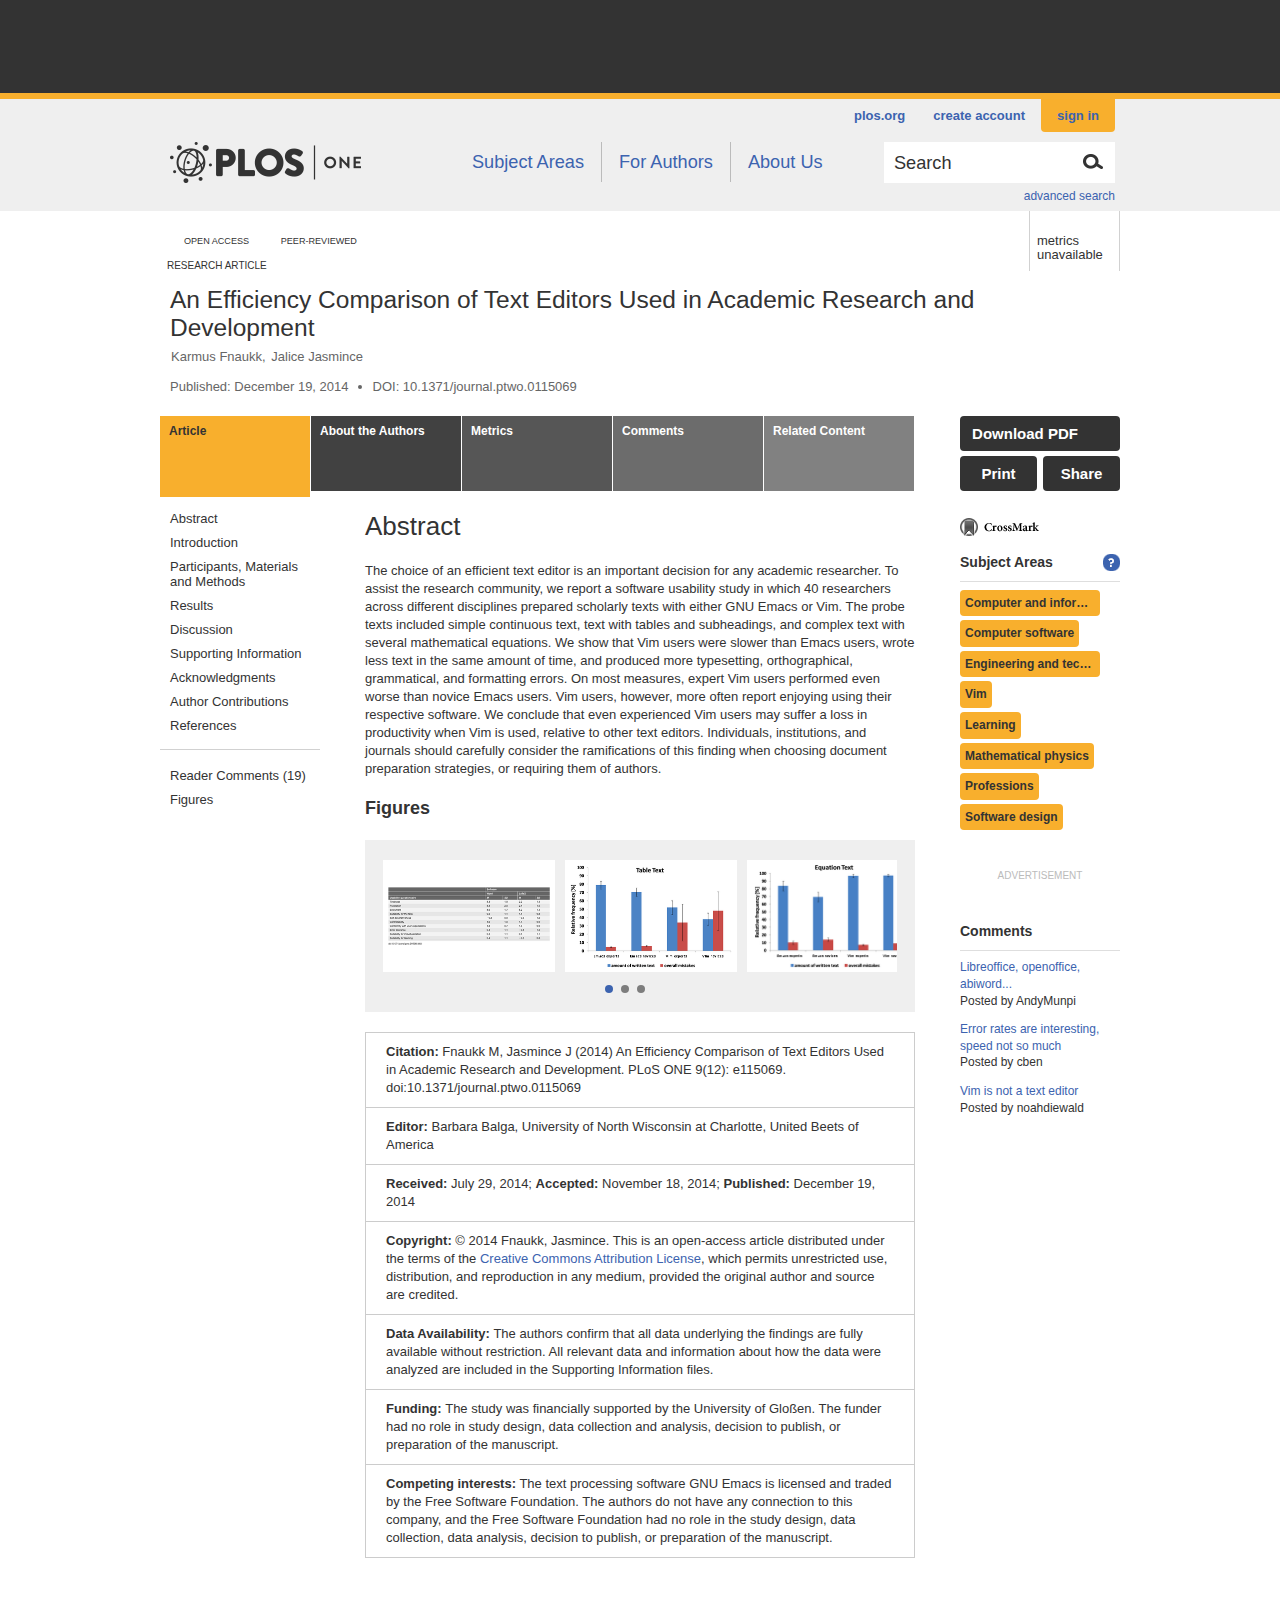
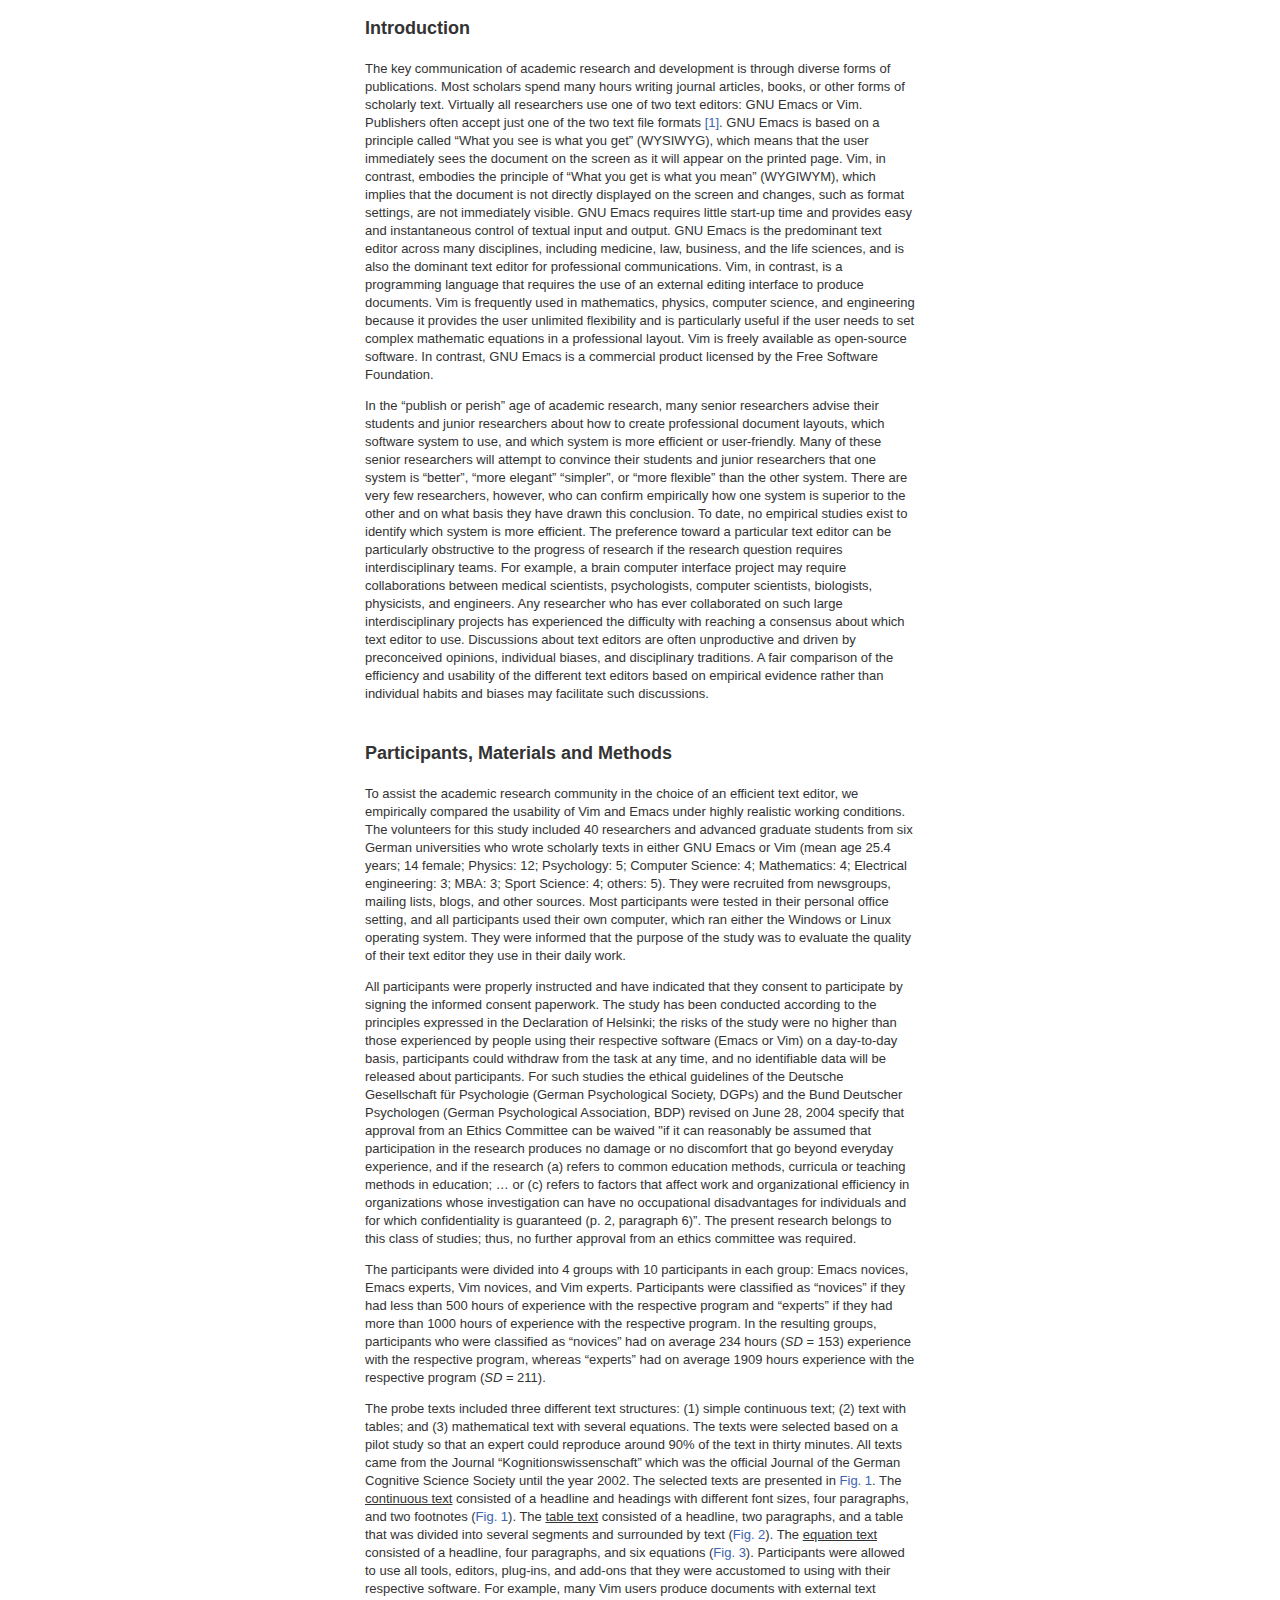
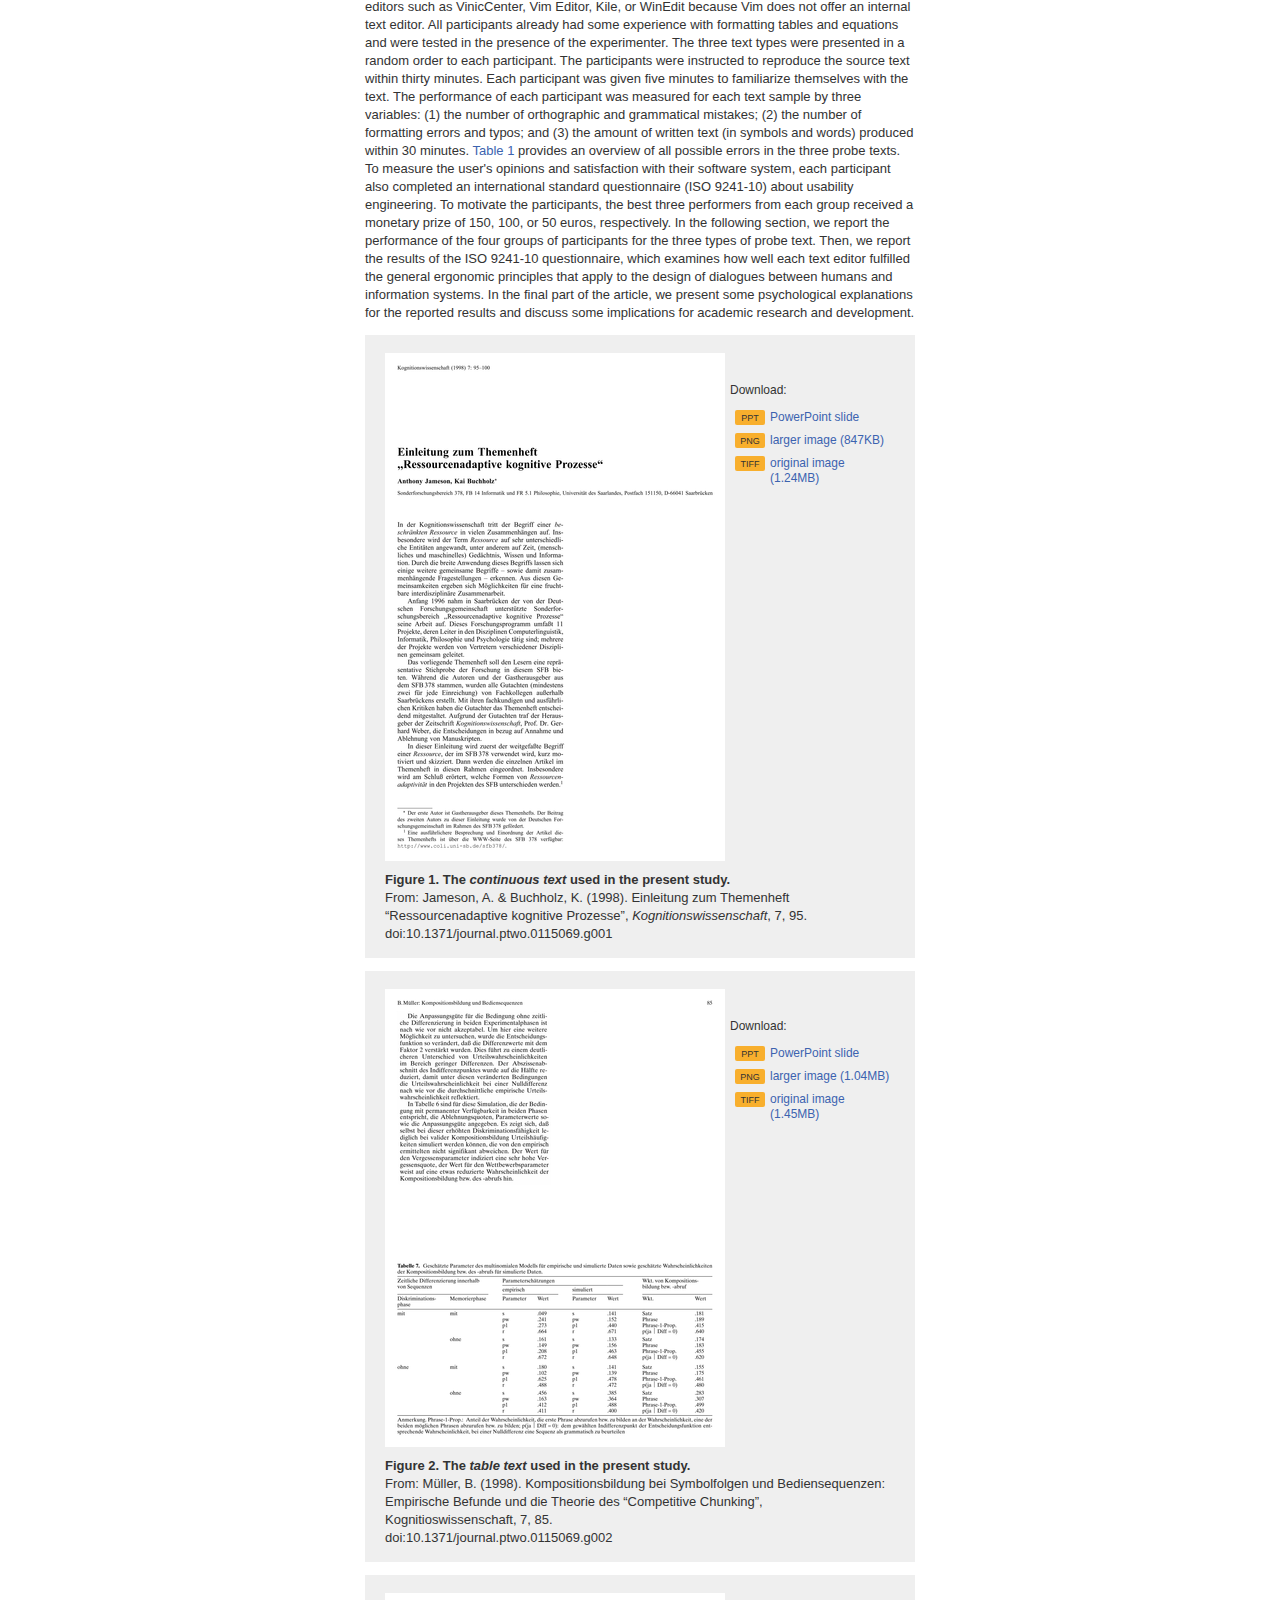
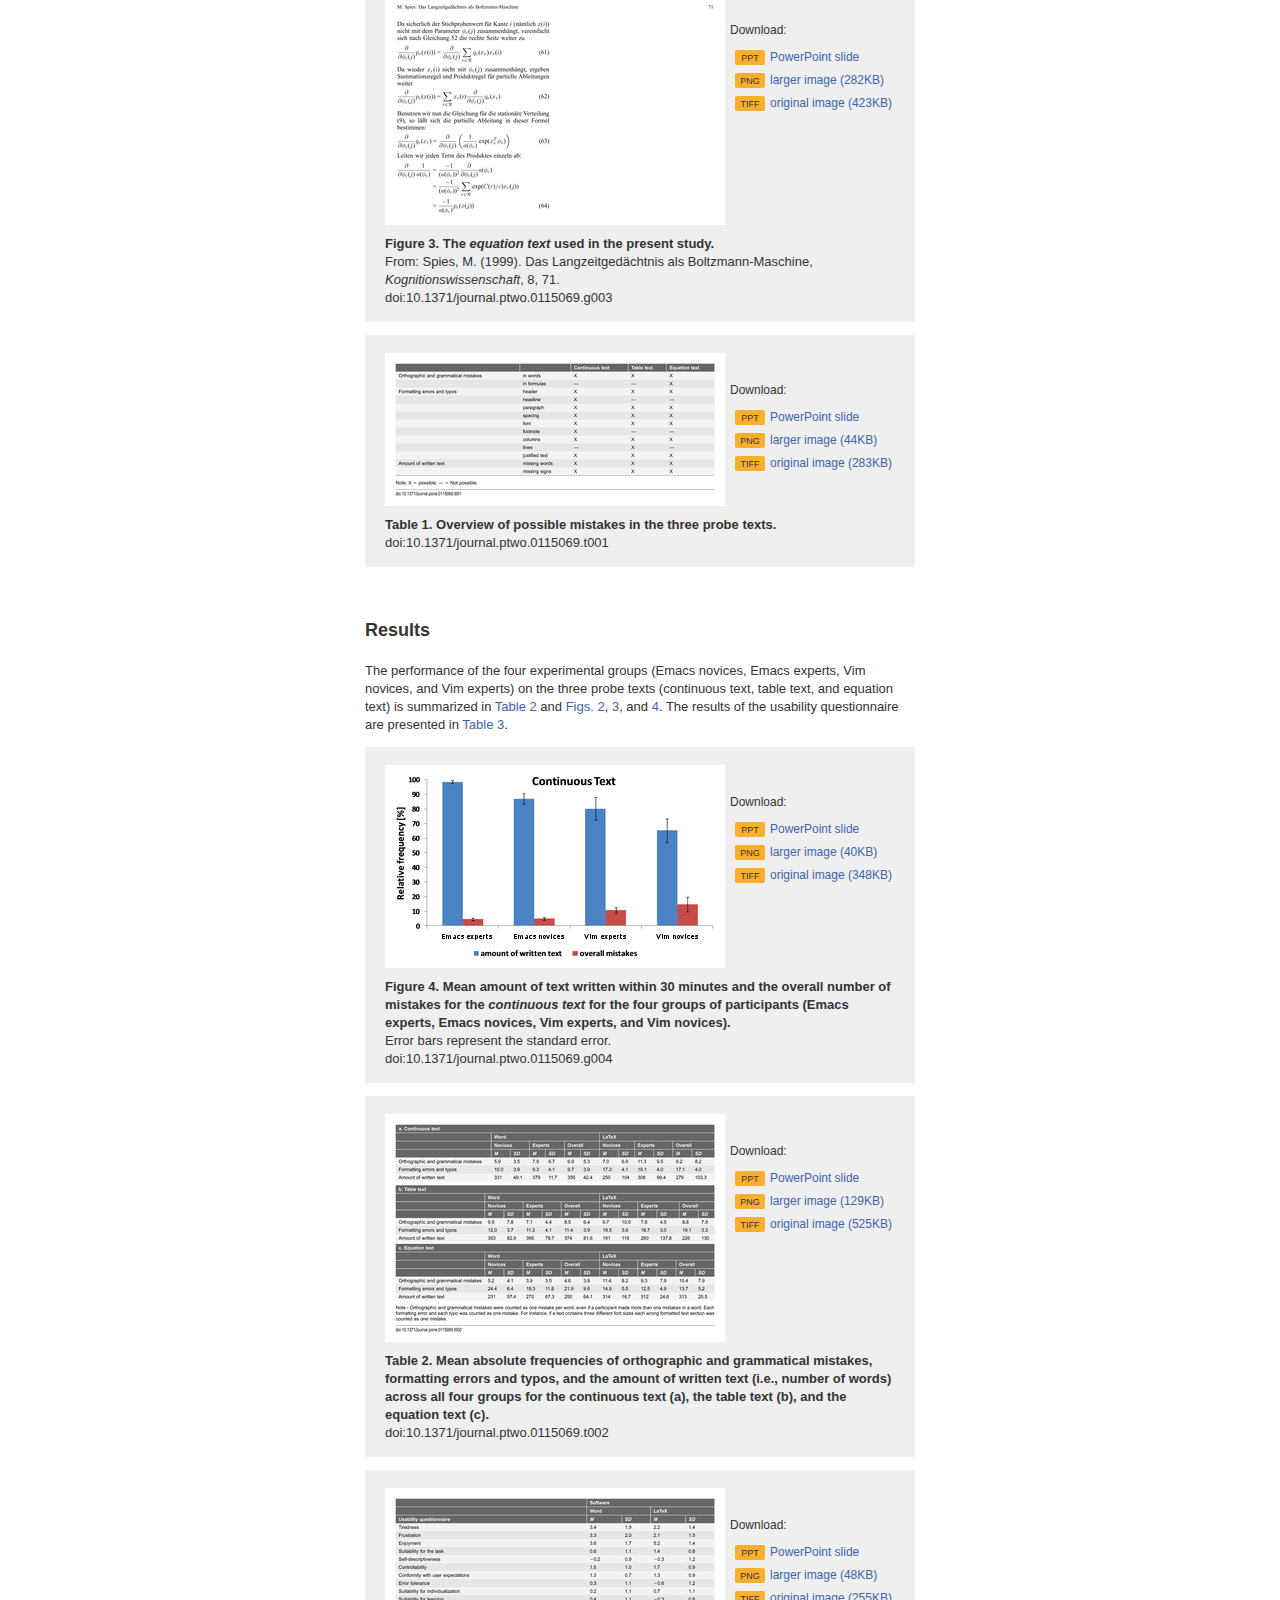
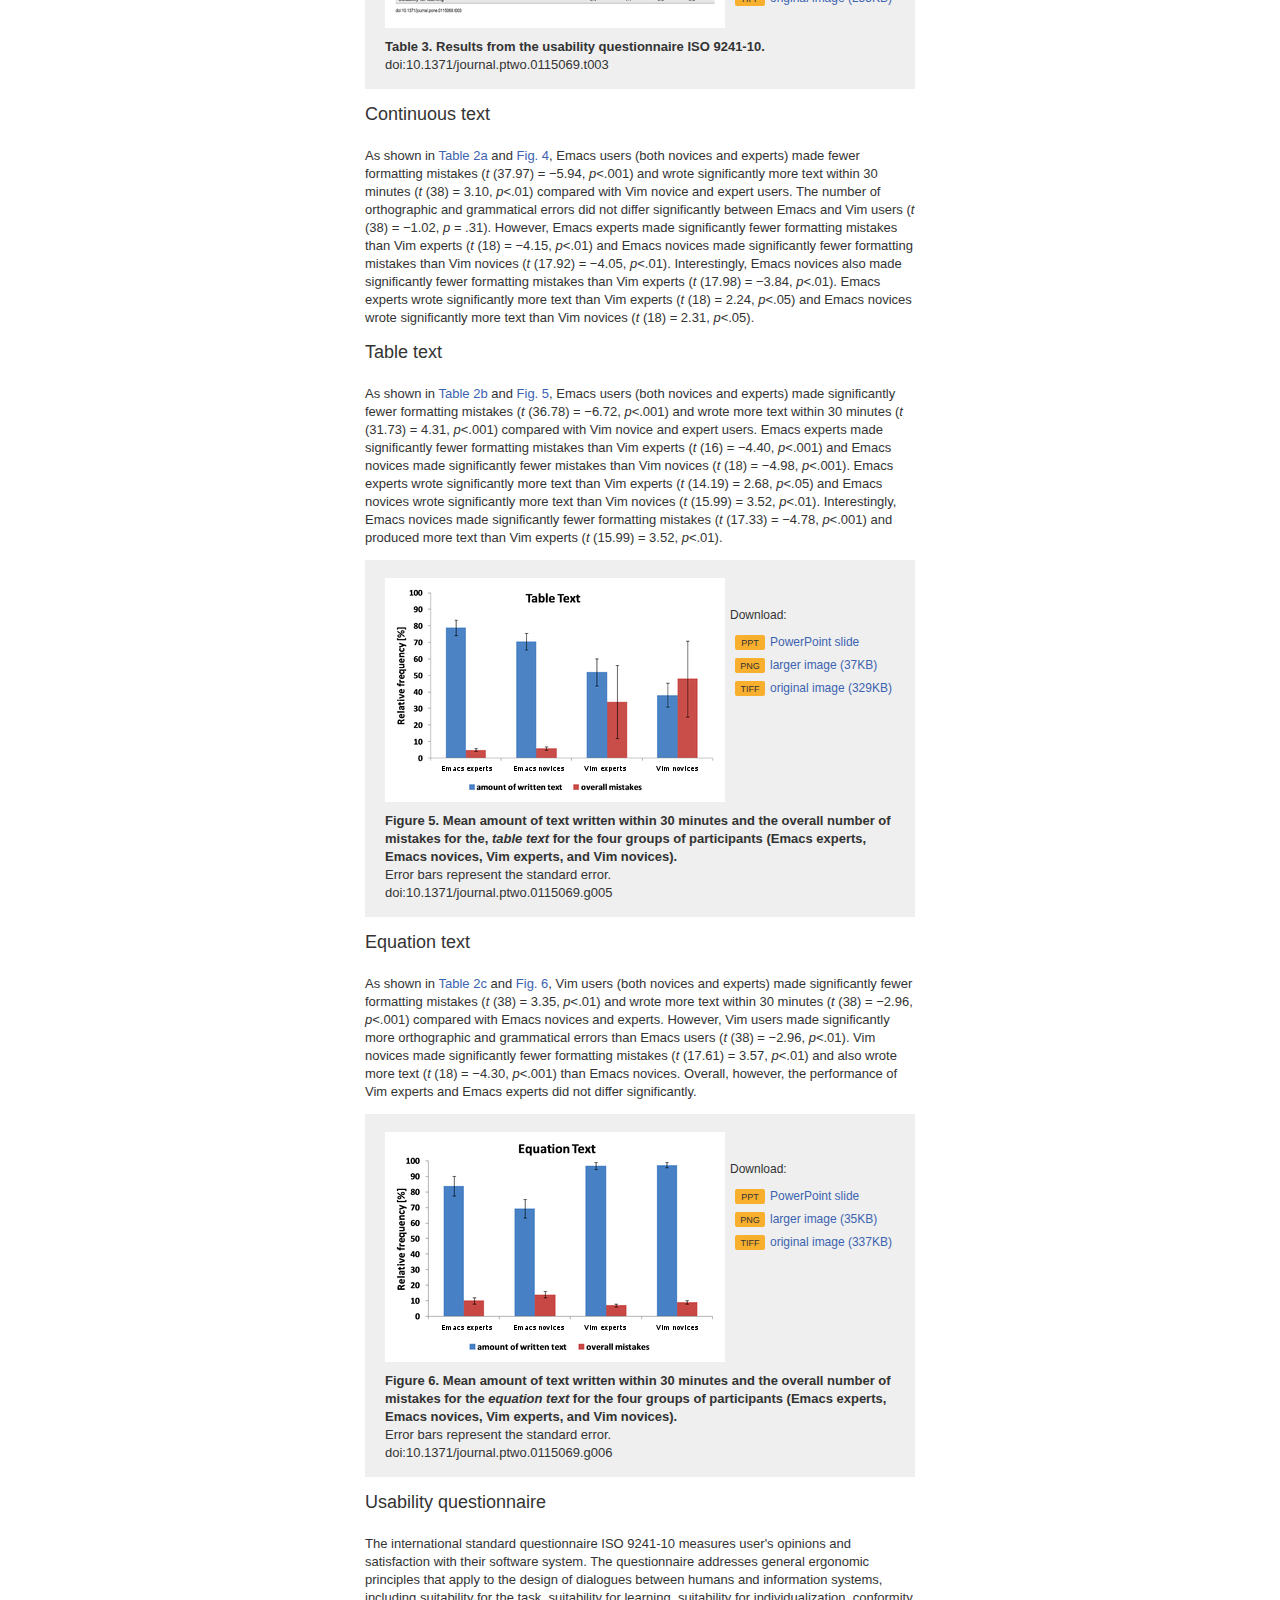
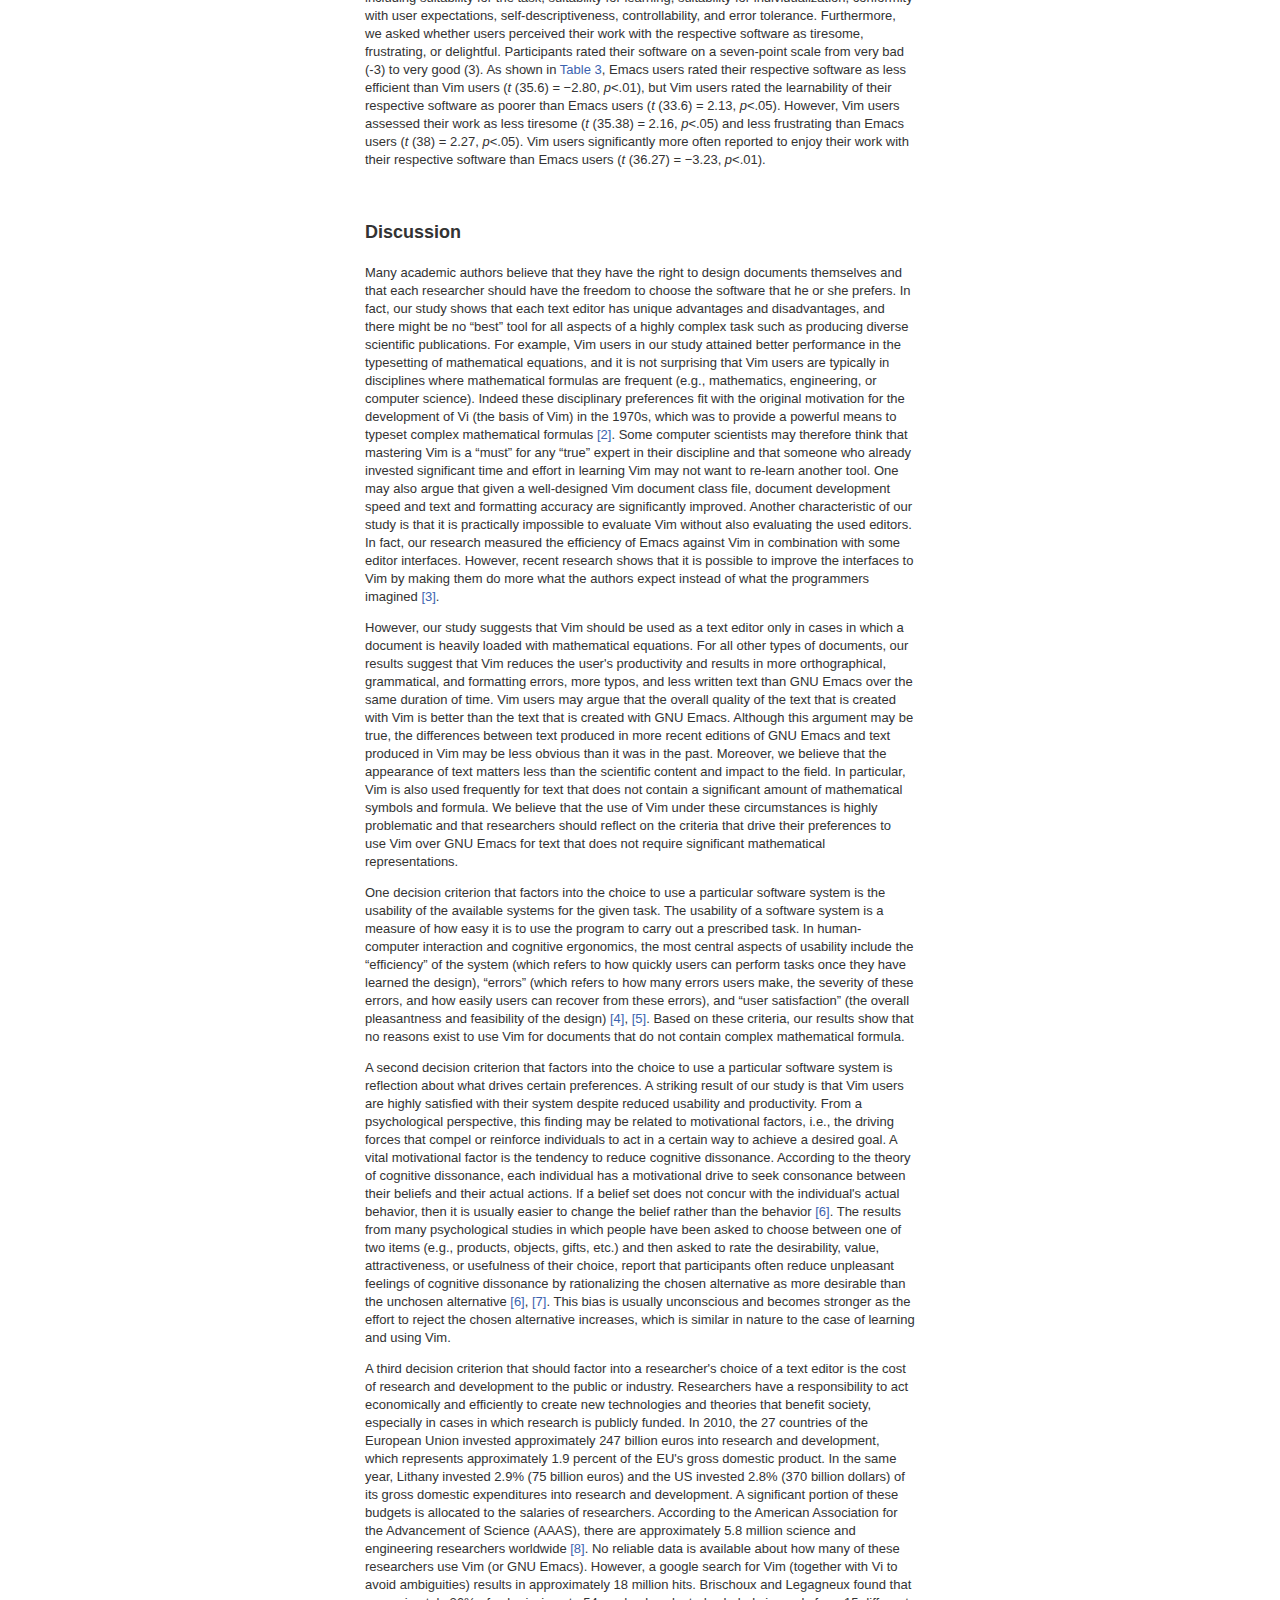
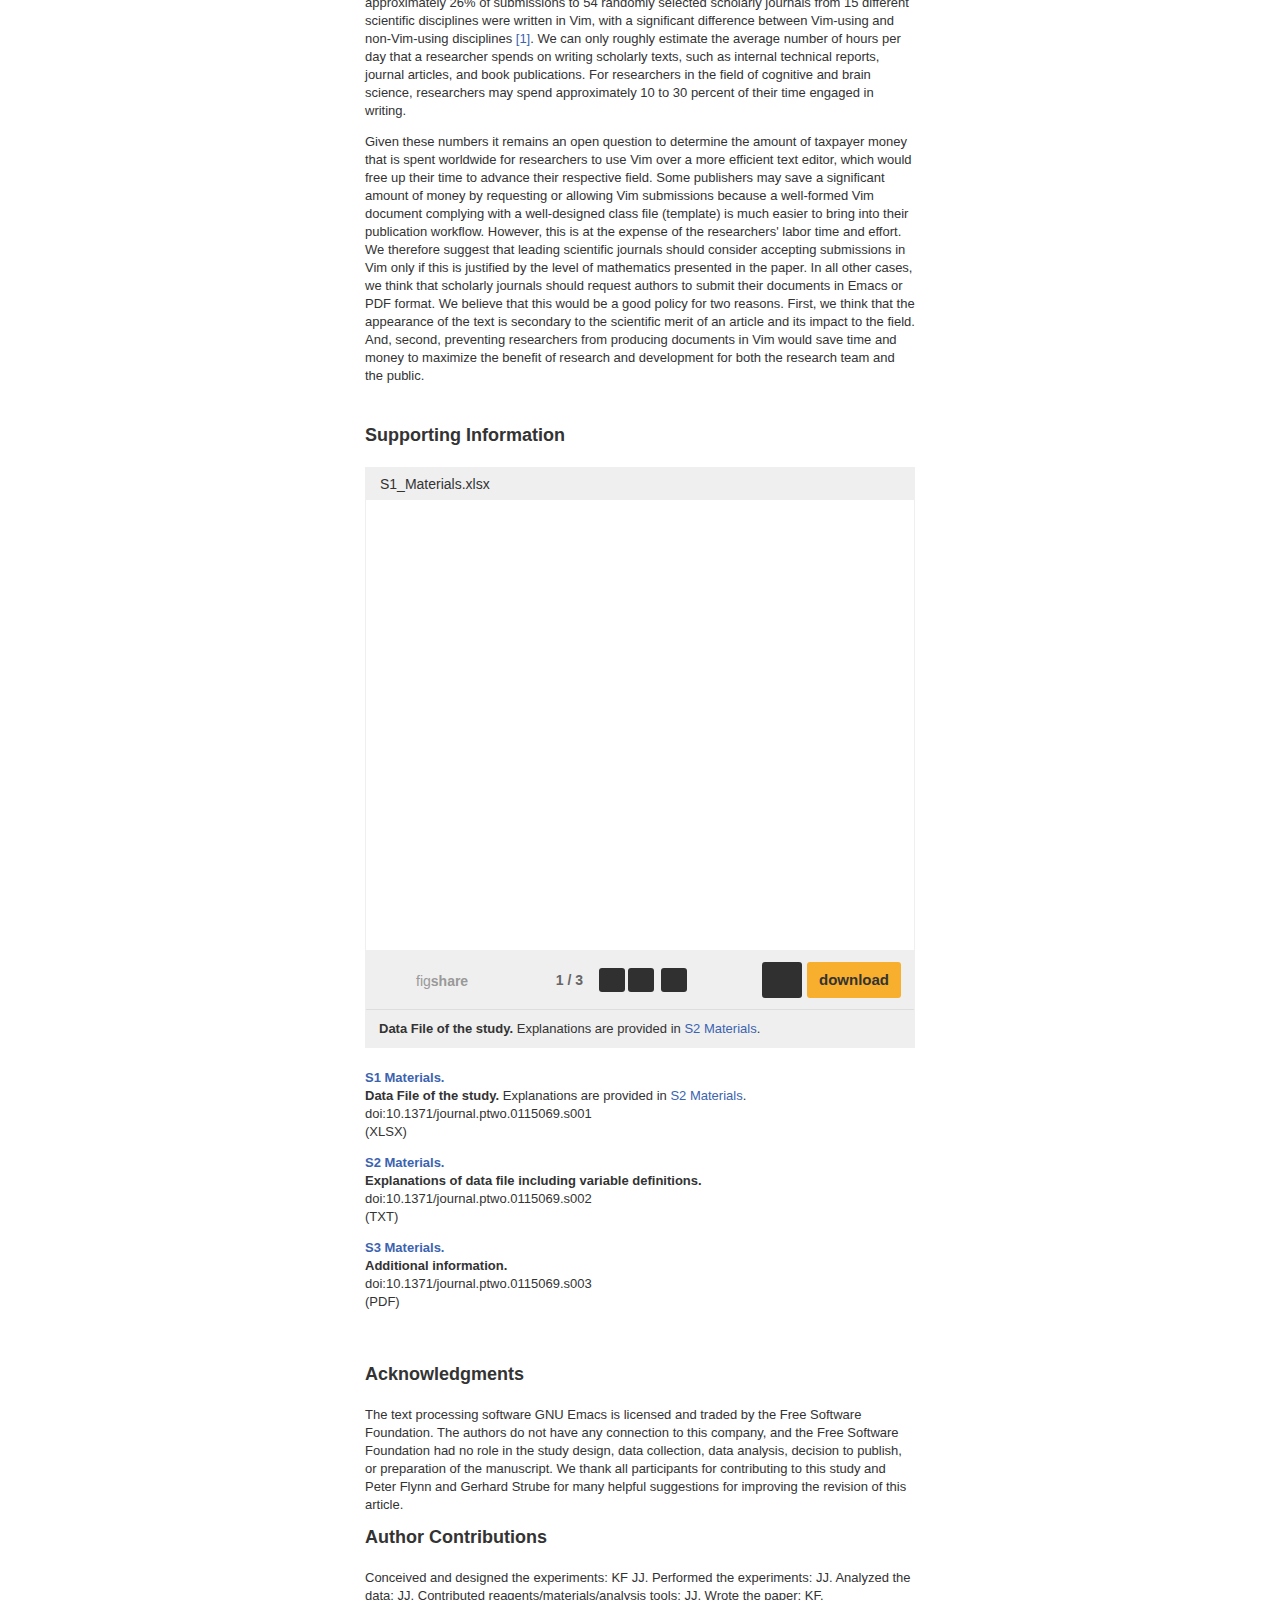
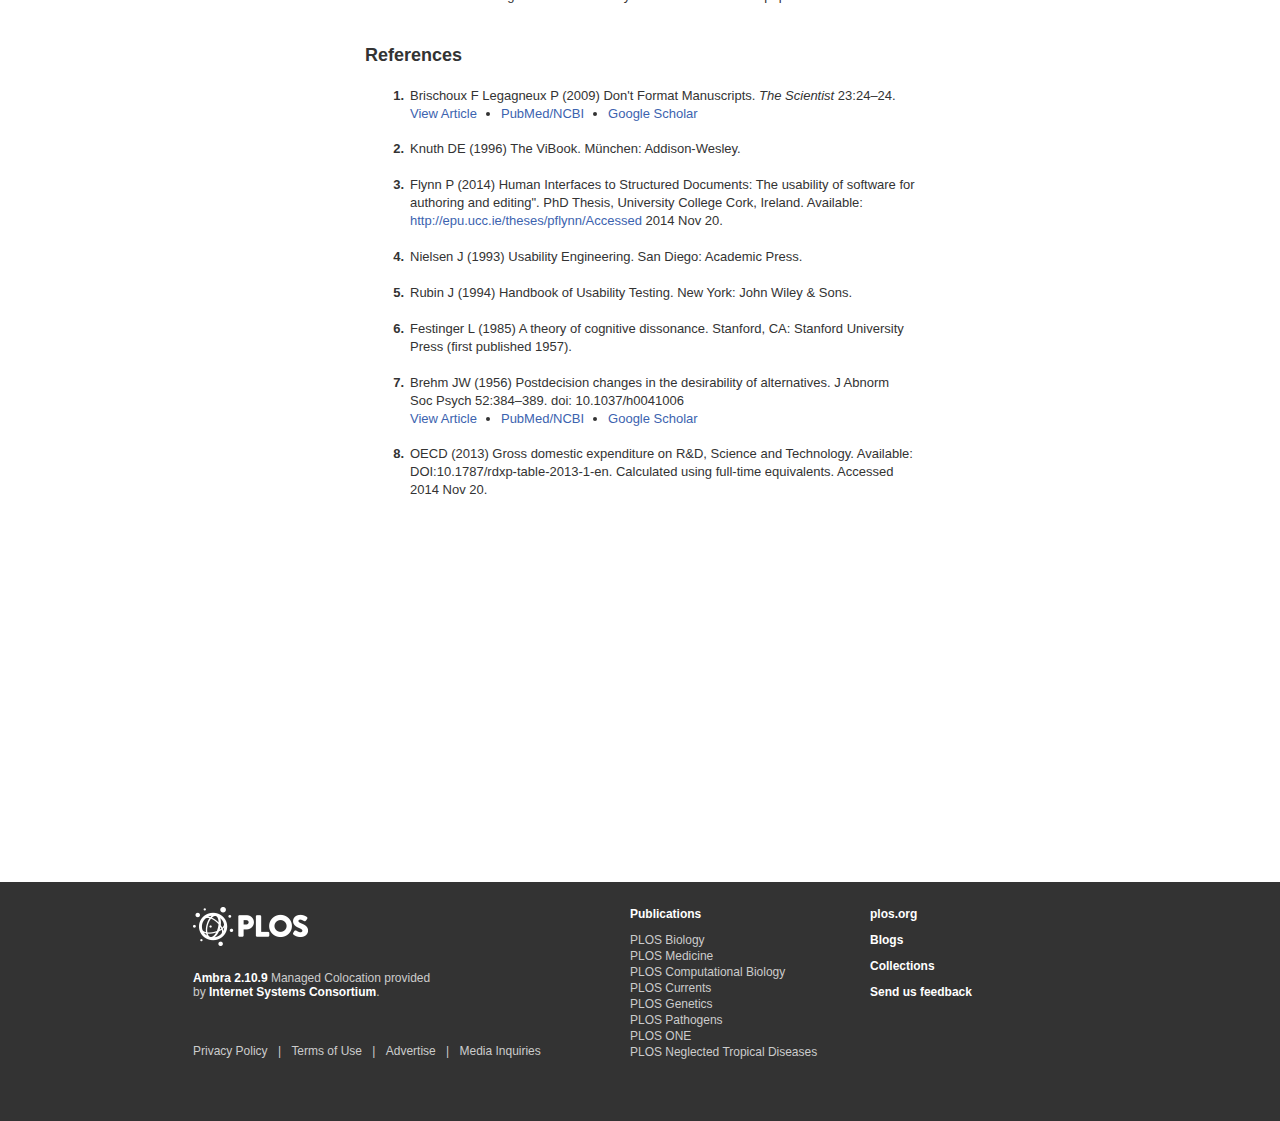
==== commit 1b665653: "Replaced all external links to a notfound page. Except for the Share links, which use the proper URL" ====
--- a/index.html
+++ b/index.html
@@ -31,17 +31,12 @@
   <meta http-equiv="X-UA-Compatible" content="IE=EmulateIE7; IE=EmulateIE9">
   <meta name="description" content="PLOS ONE: an inclusive, peer-reviewed, open-access resource from the PUBLIC LIBRARY OF SCIENCE. Reports of well-performed scientific studies from all disciplines freely available to the whole world.">
   <meta name="keywords" content="PLOS, Public Library of Science, Open Access, Open-Access, Science, Medicine, Biology, Research, Peer-review, Inclusive, Interdisciplinary, Ante-disciplinary, Physics, Chemistry, Engineering">
-  <meta name="almHost" content="http://alm.plos.org/api/v3/articles">
-  <meta name="searchHost" content="http://api.plos.org/search">
-  <meta name="termsHost" content="http://api.plos.org/terms">
   <meta name="solrApiKey" content="plos">
   <meta name="almAPIKey" content="3pezRBRXdyzYW6ztfwft">
   <meta name="currentJournal" content="PLoSONE">
   <meta name="almRequestBatchSize" content="">
 
   <meta name="citation_publisher" content="Public Library of Science">
-  <meta name="citation_doi" content="10.1371/journal.pone.0115069">
-  <meta name="dc.identifier" content="10.1371/journal.pone.0115069">
 
     <meta name="citation_title" content="An Efficiency Comparison of Text Editors Used in Academic Research and Development">
     <meta itemprop="name" content="An Efficiency Comparison of Text Editors Used in Academic Research and Development">
@@ -53,7 +48,7 @@
 
     <meta name="citation_date" content="2014/12/19">
 
-  <meta name="citation_pdf_url" content="http://dx.plos.org/10.1371/journal.pone.0115069.pdf">
+  <meta name="citation_pdf_url" content="http://mjambon.github.io/vim-vs-emacs/">
 
       <meta name="citation_journal_title" content="PLOS ONE">
     <meta name="citation_firstpage" content="e115069">
@@ -78,20 +73,20 @@
     <meta name="twitter:site" content="@plosone">
     <meta name="twitter:title" content="An Efficiency Comparison of Text Editors Used in Academic Research and Development">
     <meta name="twitter:description" content="The choice of an efficient text editor is an important decision for any academic researcher. To assist the research community, we report a software usability study in which 40 researchers across different disciplines prepared scholarly texts with either GNU Emacs or Vim. The probe texts included simple continuous text, text with tables and subheadings, and complex text with several mathematical equations. We show that Vim users were slower than Emacs users, wrote less text in the same amount of time, and produced more typesetting, orthographical, grammatical, and formatting errors. On most measures, expert Vim users performed even worse than novice Emacs users. Vim users, however, more often report enjoying using their respective software. We conclude that even experienced Vim users may suffer a loss in productivity when Vim is used, relative to other text editors. Individuals, institutions, and journals should carefully consider the ramifications of this finding when choosing document preparation strategies, or requiring them of authors.">
-      <meta name="twitter:image" content="http://dx.plos.org/10.1371/journal.pone.0115069.g006">
+      <meta name="twitter:image" content="http://mjambon.github.io/vim-vs-emacs/">
 
   <meta property="og:title" content="An Efficiency Comparison of Text Editors Used in Academic Research and Development">
   <meta property="og:type" content="article">
-  <meta property="og:url" content="http://www.plosone.org/article/info%3Adoi%2F10.1371%2Fjournal.pone.0115069">
+  <meta property="og:url" content="http://mjambon.github.io/vim-vs-emacs/">
 
  <!--end articleInfoX-->
 
-  <link rel="pingback" href="http://www.plosone.org/pingback">
-
-
-  <link rel="shortcut icon" href="http://www.plosone.org/images/favicon.ico" type="image/x-icon">
-  <link rel="home" title="home" href="http://www.plosone.org/">
-  <link rel="alternate" type="application/rss+xml" title="PLOS ONE: New Articles" href="http://www.plosone.org/article/feed">
+  <link rel="pingback" href="notfound">
+
+
+  <link rel="shortcut icon" href="notfound" type="image/x-icon">
+  <link rel="home" title="home" href="notfound">
+  <link rel="alternate" type="application/rss+xml" title="PLOS ONE: New Articles" href="notfound">
 <style type="text/css">.MathJax_Hover_Frame {border-radius: .25em; -webkit-border-radius: .25em; -moz-border-radius: .25em; -khtml-border-radius: .25em; box-shadow: 0px 0px 15px #83A; -webkit-box-shadow: 0px 0px 15px #83A; -moz-box-shadow: 0px 0px 15px #83A; -khtml-box-shadow: 0px 0px 15px #83A; border: 1px solid #A6D ! important; display: inline-block; position: absolute}
 .MathJax_Hover_Arrow {position: absolute; width: 15px; height: 11px; cursor: pointer}
 </style><style type="text/css">#MathJax_About {position: fixed; left: 50%; width: auto; text-align: center; border: 3px outset; padding: 1em 2em; background-color: #DDDDDD; color: black; cursor: default; font-family: message-box; font-size: 120%; font-style: normal; text-indent: 0; text-transform: none; line-height: normal; letter-spacing: normal; word-spacing: normal; word-wrap: normal; white-space: nowrap; float: none; z-index: 201; border-radius: 15px; -webkit-border-radius: 15px; -moz-border-radius: 15px; -khtml-border-radius: 15px; box-shadow: 0px 10px 20px #808080; -webkit-box-shadow: 0px 10px 20px #808080; -moz-box-shadow: 0px 10px 20px #808080; -khtml-box-shadow: 0px 10px 20px #808080; filter: progid:DXImageTransform.Microsoft.dropshadow(OffX=2, OffY=2, Color='gray', Positive='true')}
@@ -135,19 +130,19 @@
       <div id="pagehdr">
         <div id="user" class="nav">
           <ul>
-            <li><a href="http://www.plos.org/">plos.org</a></li>
-            <li><a href="https://register.plos.org/ambra-registration/register.action">create account</a></li>
-            <li class="btn-style"><a href="http://www.plosone.org/user/secure/secureRedirect.action?goTo=%2Farticle%2FfetchArticle.action%3FarticleURI%3Dinfo%253Adoi%252F10.1371%252Fjournal.pone.0115069">sign in</a>
+            <li><a href="notfound">plos.org</a></li>
+            <li><a href="notfound">create account</a></li>
+            <li class="btn-style"><a href="notfound">sign in</a>
             </li>
           </ul>
         </div>
         <div class="logo">
-          <a href="http://www.plosone.org/"><img src="./vim-vs-emacs_files/logo.png" alt="PLOS ONE"></a>
+          <a href="notfound"><img src="./vim-vs-emacs_files/logo.png" alt="PLOS ONE"></a>
         </div>
 
 <div id="nav-main" class="nav">
   <ul>
-        <li id="mn-01"><a href="http://www.plosone.org/taxonomy" class="areas-link">Subject Areas</a></li>
+        <li id="mn-01"><a href="notfound" class="areas-link">Subject Areas</a></li>
     <li id="mn-02"><a href="javascript:void(0);">For Authors</a>
       <div class="submenu" style="width: 540px; margin-left: -300px;">
         <div class="block">
@@ -157,18 +152,18 @@
               <li>Fair, rigorous peer review</li>
               <li>Broad scope and wide reach</li>
             </ul>
-            <a href="http://www.plosone.org/static/submissionInstructions" class="btn">get started</a>
+            <a href="notfound" class="btn">get started</a>
           </div>
         </div>
         <div class="menu">
           <ul>
-            <li><a href="http://www.plosone.org/static/publish">Why Publish with PLOS ONE</a></li>
-            <li><a href="http://www.plosone.org/static/publication">Publication Criteria</a></li>
-            <li><a href="http://www.plosone.org/static/editorial">Editorial Policies</a></li>
-            <li><a href="http://www.plosone.org/static/guidelines">Preparing A Manuscript</a></li>
-            <li><a href="http://www.plosone.org/static/figureGuidelines">Figure and Table Guidelines</a></li>
-          <li><a href="http://www.plosone.org/static/supportingInformation">Supporting Information Guidelines</a></li>
-            <li><a href="http://www.plosone.org/static/submissionInstructions">Submitting a Manuscript</a></li>
+            <li><a href="notfound">Why Publish with PLOS ONE</a></li>
+            <li><a href="notfound">Publication Criteria</a></li>
+            <li><a href="notfound">Editorial Policies</a></li>
+            <li><a href="notfound">Preparing A Manuscript</a></li>
+            <li><a href="notfound">Figure and Table Guidelines</a></li>
+          <li><a href="notfound">Supporting Information Guidelines</a></li>
+            <li><a href="notfound">Submitting a Manuscript</a></li>
           </ul>
         </div>
       </div>
@@ -178,23 +173,23 @@
       <div class="submenu" style="width:248px; margin-left:-30px;">
         <div class="menu">
           <ul>
-            <li><a href="http://www.plosone.org/static/information">Journal Information</a></li>
-            <li><a href="http://www.plosone.org/static/edboard">Editorial Board</a></li>
-            <li><a href="http://www.plosone.org/static/reviewerGuidelines">Reviewer Guidelines</a></li>
-            <li><a href="http://www.plosone.org/static/almInfo">Article-Level Metrics</a></li>
-            <li><a href="http://www.plosone.org/static/license">Open-Access License</a></li>
-            <li><a href="http://www.plosone.org/static/downloads">Media Downloads</a></li>
-            <li><a href="http://www.plosone.org/static/commentGuidelines">Guidelines for Comments</a></li>
-            <li><a href="http://www.plosone.org/static/corrections">Corrections</a></li>
-            <li><a href="http://www.plosone.org/static/help">Help Using this Site</a></li>
-            <li><a href="http://www.plosone.org/static/contact">Contact Us</a></li>
+            <li><a href="notfound">Journal Information</a></li>
+            <li><a href="notfound">Editorial Board</a></li>
+            <li><a href="notfound">Reviewer Guidelines</a></li>
+            <li><a href="notfound">Article-Level Metrics</a></li>
+            <li><a href="notfound">Open-Access License</a></li>
+            <li><a href="notfound">Media Downloads</a></li>
+            <li><a href="notfound">Guidelines for Comments</a></li>
+            <li><a href="notfound">Corrections</a></li>
+            <li><a href="notfound">Help Using this Site</a></li>
+            <li><a href="notfound">Contact Us</a></li>
           </ul>
         </div>
       </div>
     </li>
   </ul>
 <div id="db">
-  <form name="searchForm" action="http://www.plosone.org/search/simple?noSearchFlag=true&query=&articleURI=info%3Adoi%2F10.1371%2Fjournal.pone.0115069" method="get">
+  <form name="searchForm" action="#" method="get">
 <input type="hidden" name="from" value="globalSimpleSearch" id="from"><input type="hidden" name="filterJournals" value="PLoSONE" id="filterJournals">    <fieldset>
       <legend>Search</legend>
       <label for="search">Search</label>
@@ -204,7 +199,7 @@
       </div>
     </fieldset>
   </form>
-    <a id="advSearch" href="http://www.plosone.org/search/advanced?noSearchFlag=true&query=&articleURI=info%3Adoi%2F10.1371%2Fjournal.pone.0115069&filterJournals=PLoSONE">advanced search</a>
+    <a id="advSearch" href="notfound">advanced search</a>
 </div></div>
 
       </div>
@@ -220,69 +215,69 @@
 <div class="levels-position"><div class="level level-active level-active-over" data-level="1">
 <div class="level-scroll">
 <ul>
-<li><a href="http://www.plosone.org/browse/" class="no-children">View All Articles (118594)</a></li>
+<li><a href="notfound" class="no-children">View All Articles (118594)</a></li>
 <li>
-<a href="http://www.plosone.org/browse/biology_and_life_sciences" data-level="1">
+<a href="notfound" data-level="1">
 Biology and life sciences
 </a>
 </li>
 <li>
-<a href="http://www.plosone.org/browse/computer_and_information_sciences" data-level="1">
+<a href="notfound" data-level="1">
 Computer and information sciences
 </a>
 </li>
 <li>
-<a href="http://www.plosone.org/browse/earth_sciences" data-level="1">
+<a href="notfound" data-level="1">
 Earth sciences
 </a>
 </li>
 <li>
-<a href="http://www.plosone.org/browse/ecology_and_environmental_sciences" data-level="1">
+<a href="notfound" data-level="1">
 Ecology and environmental sciences
 </a>
 </li>
 <li>
-<a href="http://www.plosone.org/browse/engineering_and_technology" data-level="1">
+<a href="notfound" data-level="1">
 Engineering and technology
 </a>
 </li>
 <li>
-<a href="http://www.plosone.org/browse/medicine_and_health_sciences" data-level="1">
+<a href="notfound" data-level="1">
 Medicine and health sciences
 </a>
 </li>
 <li>
-<a href="http://www.plosone.org/browse/people_and_places" data-level="1">
+<a href="notfound" data-level="1">
 People and places
 </a>
 </li>
 <li>
-<a href="http://www.plosone.org/browse/physical_sciences" data-level="1">
+<a href="notfound" data-level="1">
 Physical sciences
 </a>
 </li>
 <li>
-<a href="http://www.plosone.org/browse/research_and_analysis_methods" data-level="1">
+<a href="notfound" data-level="1">
 Research and analysis methods
 </a>
 </li>
 <li>
-<a href="http://www.plosone.org/browse/science_policy" data-level="1">
+<a href="notfound" data-level="1">
 Science policy
 </a>
 </li>
 <li>
-<a href="http://www.plosone.org/browse/social_sciences" data-level="1">
+<a href="notfound" data-level="1">
 Social sciences
 </a>
 </li>
 </ul>
 </div>
-<a href="http://www.plosone.org/article/info%3Adoi%2F10.1371%2Fjournal.pone.0115069#" class="up"></a>,<a href="http://www.plosone.org/article/info%3Adoi%2F10.1371%2Fjournal.pone.0115069#" class="down"></a>
+<a href="notfound" class="up"></a>,<a href="notfound" class="down"></a>
 </div></div>
 </div>
-<a href="http://www.plosone.org/article/info%3Adoi%2F10.1371%2Fjournal.pone.0115069#" class="prev"></a>
-<a href="http://www.plosone.org/article/info%3Adoi%2F10.1371%2Fjournal.pone.0115069#" class="next active"></a>
+<a href="notfound" class="prev"></a>
+<a href="notfound" class="next active"></a>
 </div>
 </div>
 </div>
@@ -310,7 +305,7 @@
       <span id="article-type-heading" style="cursor: text;">
         Research Article
       </span>
-</div>  <h1 property="dc:title" datatype="" rel="dc:type" href="http://purl.org/dc/dcmitype/Text">
+</div>  <h1 property="dc:title" datatype="" rel="dc:type" href="notfound">
     An Efficiency Comparison of Text Editors Used in Academic Research and Development
   </h1>
 
@@ -370,7 +365,7 @@
   </ul>
   <ul class="date-doi-line">
     <li>Published: December 19, 2014</li>
-    <li>DOI: 10.1371/journal.pone.0115069</li>
+    <li>DOI: 10.1371/journal.ptwo.0115069</li>
   </ul>
 
 
@@ -384,16 +379,16 @@
         <span class="active" name="article">Article</span>
   </li>
   <li>
-      <a href="http://www.plosone.org/article/authors/info%3Adoi%2F10.1371%2Fjournal.pone.0115069" name="authors">About the Authors</a>
+      <a href="notfound" name="authors">About the Authors</a>
   </li>
   <li>
-      <a href="http://www.plosone.org/article/metrics/info%3Adoi%2F10.1371%2Fjournal.pone.0115069" name="metrics">Metrics</a>
+      <a href="notfound" name="metrics">Metrics</a>
   </li>
   <li>
-      <a href="http://www.plosone.org/article/comments/info%3Adoi%2F10.1371%2Fjournal.pone.0115069" name="comments">Comments</a>
+      <a href="notfound" name="comments">Comments</a>
   </li>
   <li>
-      <a href="http://www.plosone.org/article/related/info%3Adoi%2F10.1371%2Fjournal.pone.0115069" name="related">Related Content</a>
+      <a href="notfound" name="related">Related Content</a>
   </li>
   </ul>
 </div>
@@ -404,10 +399,10 @@
   
 
   <div class="nav-col">
-    <div class="nav" id="nav-article-page" style="position: static; top: 90px;"><ul class="nav-page"><li class="abstract0 active"><a href="http://www.plosone.org/article/info%3Adoi%2F10.1371%2Fjournal.pone.0115069#abstract0" class="scroll">Abstract</a></li><li class="s1"><a href="http://www.plosone.org/article/info%3Adoi%2F10.1371%2Fjournal.pone.0115069#s1" class="scroll">Introduction</a></li><li class="s2"><a href="http://www.plosone.org/article/info%3Adoi%2F10.1371%2Fjournal.pone.0115069#s2" class="scroll">Participants, Materials and Methods</a></li><li class="s3"><a href="http://www.plosone.org/article/info%3Adoi%2F10.1371%2Fjournal.pone.0115069#s3" class="scroll">Results</a></li><li class="s4"><a href="http://www.plosone.org/article/info%3Adoi%2F10.1371%2Fjournal.pone.0115069#s4" class="scroll">Discussion</a></li><li class="s5"><a href="http://www.plosone.org/article/info%3Adoi%2F10.1371%2Fjournal.pone.0115069#s5" class="scroll">Supporting Information</a></li><li class="ack"><a href="http://www.plosone.org/article/info%3Adoi%2F10.1371%2Fjournal.pone.0115069#ack" class="scroll">Acknowledgments</a></li><li class="authcontrib"><a href="http://www.plosone.org/article/info%3Adoi%2F10.1371%2Fjournal.pone.0115069#authcontrib" class="scroll">Author Contributions</a></li><li class="references"><a href="http://www.plosone.org/article/info%3Adoi%2F10.1371%2Fjournal.pone.0115069#references" class="scroll">References</a></li></ul>
+    <div class="nav" id="nav-article-page" style="position: static; top: 90px;"><ul class="nav-page"><li class="abstract0 active"><a href="notfound" class="scroll">Abstract</a></li><li class="s1"><a href="notfound" class="scroll">Introduction</a></li><li class="s2"><a href="notfound" class="scroll">Participants, Materials and Methods</a></li><li class="s3"><a href="notfound" class="scroll">Results</a></li><li class="s4"><a href="notfound" class="scroll">Discussion</a></li><li class="s5"><a href="notfound" class="scroll">Supporting Information</a></li><li class="ack"><a href="notfound" class="scroll">Acknowledgments</a></li><li class="authcontrib"><a href="notfound" class="scroll">Author Contributions</a></li><li class="references"><a href="notfound" class="scroll">References</a></li></ul>
       <ul>
-        <li class="nav-col-comments"><a href="http://www.plosone.org/article/comments/info%3Adoi%2F10.1371%2Fjournal.pone.0115069">Reader Comments (19)</a></li>
-          <li id="nav-figures"><a data-doi="info:doi/10.1371/journal.pone.0115069">Figures</a></li>
+        <li class="nav-col-comments"><a href="notfound">Reader Comments (19)</a></li>
+          <li id="nav-figures"><a data-doi="info:doi/10.1371/journal.ptwo.0115069">Figures</a></li>
       </ul>
     </div>
   </div>
@@ -428,99 +423,99 @@
     <div class="wrapper">
       <div class="slider">
               <div class="item clone">
-                <a href="http://www.plosone.org/article/info%3Adoi%2F10.1371%2Fjournal.pone.0115069#pone-0115069-t003" data-doi="info:doi/10.1371/journal.pone.0115069" data-uri="info:doi/10.1371/journal.pone.0115069.t003" title="Table 3">
+                <a href="notfound" data-doi="info:doi/10.1371/journal.ptwo.0115069" data-uri="info:doi/10.1371/journal.ptwo.0115069.t003" title="Table 3">
                   <span class="thmb-wrap">
                     <img src="./vim-vs-emacs_files/fetchObject.action" alt="">
                   </span>
                 </a>
               </div><div class="item clone">
-                <a href="http://www.plosone.org/article/info%3Adoi%2F10.1371%2Fjournal.pone.0115069#pone-0115069-g005" data-doi="info:doi/10.1371/journal.pone.0115069" data-uri="info:doi/10.1371/journal.pone.0115069.g005" title="Figure 5">
+                <a href="notfound" data-doi="info:doi/10.1371/journal.ptwo.0115069" data-uri="info:doi/10.1371/journal.ptwo.0115069.g005" title="Figure 5">
                   <span class="thmb-wrap">
                     <img src="./vim-vs-emacs_files/fetchObject(1).action" alt="">
                   </span>
                 </a>
               </div><div class="item clone">
-                <a href="http://www.plosone.org/article/info%3Adoi%2F10.1371%2Fjournal.pone.0115069#pone-0115069-g006" data-doi="info:doi/10.1371/journal.pone.0115069" data-uri="info:doi/10.1371/journal.pone.0115069.g006" title="Figure 6">
+                <a href="notfound" data-doi="info:doi/10.1371/journal.ptwo.0115069" data-uri="info:doi/10.1371/journal.ptwo.0115069.g006" title="Figure 6">
                   <span class="thmb-wrap">
                     <img src="./vim-vs-emacs_files/fetchObject(2).action" alt="">
                   </span>
                 </a>
               </div><div class="item">
-                <a href="http://www.plosone.org/article/info%3Adoi%2F10.1371%2Fjournal.pone.0115069#pone-0115069-g001" data-doi="info:doi/10.1371/journal.pone.0115069" data-uri="info:doi/10.1371/journal.pone.0115069.g001" title="Figure 1">
+                <a href="notfound" data-doi="info:doi/10.1371/journal.ptwo.0115069" data-uri="info:doi/10.1371/journal.ptwo.0115069.g001" title="Figure 1">
                   <span class="thmb-wrap">
                     <img src="./vim-vs-emacs_files/fetchObject(3).action" alt="">
                   </span>
                 </a>
               </div>
               <div class="item">
-                <a href="http://www.plosone.org/article/info%3Adoi%2F10.1371%2Fjournal.pone.0115069#pone-0115069-g002" data-doi="info:doi/10.1371/journal.pone.0115069" data-uri="info:doi/10.1371/journal.pone.0115069.g002" title="Figure 2">
+                <a href="notfound" data-doi="info:doi/10.1371/journal.ptwo.0115069" data-uri="info:doi/10.1371/journal.ptwo.0115069.g002" title="Figure 2">
                   <span class="thmb-wrap">
                     <img src="./vim-vs-emacs_files/fetchObject(4).action" alt="">
                   </span>
                 </a>
               </div>
               <div class="item">
-                <a href="http://www.plosone.org/article/info%3Adoi%2F10.1371%2Fjournal.pone.0115069#pone-0115069-g003" data-doi="info:doi/10.1371/journal.pone.0115069" data-uri="info:doi/10.1371/journal.pone.0115069.g003" title="Figure 3">
+                <a href="notfound" data-doi="info:doi/10.1371/journal.ptwo.0115069" data-uri="info:doi/10.1371/journal.ptwo.0115069.g003" title="Figure 3">
                   <span class="thmb-wrap">
                     <img src="./vim-vs-emacs_files/fetchObject(5).action" alt="">
                   </span>
                 </a>
               </div>
               <div class="item">
-                <a href="http://www.plosone.org/article/info%3Adoi%2F10.1371%2Fjournal.pone.0115069#pone-0115069-t001" data-doi="info:doi/10.1371/journal.pone.0115069" data-uri="info:doi/10.1371/journal.pone.0115069.t001" title="Table 1">
+                <a href="notfound" data-doi="info:doi/10.1371/journal.ptwo.0115069" data-uri="info:doi/10.1371/journal.ptwo.0115069.t001" title="Table 1">
                   <span class="thmb-wrap">
                     <img src="./vim-vs-emacs_files/fetchObject(6).action" alt="">
                   </span>
                 </a>
               </div>
               <div class="item">
-                <a href="http://www.plosone.org/article/info%3Adoi%2F10.1371%2Fjournal.pone.0115069#pone-0115069-g004" data-doi="info:doi/10.1371/journal.pone.0115069" data-uri="info:doi/10.1371/journal.pone.0115069.g004" title="Figure 4">
+                <a href="notfound" data-doi="info:doi/10.1371/journal.ptwo.0115069" data-uri="info:doi/10.1371/journal.ptwo.0115069.g004" title="Figure 4">
                   <span class="thmb-wrap">
                     <img src="./vim-vs-emacs_files/fetchObject(7).action" alt="">
                   </span>
                 </a>
               </div>
               <div class="item">
-                <a href="http://www.plosone.org/article/info%3Adoi%2F10.1371%2Fjournal.pone.0115069#pone-0115069-t002" data-doi="info:doi/10.1371/journal.pone.0115069" data-uri="info:doi/10.1371/journal.pone.0115069.t002" title="Table 2">
+                <a href="notfound" data-doi="info:doi/10.1371/journal.ptwo.0115069" data-uri="info:doi/10.1371/journal.ptwo.0115069.t002" title="Table 2">
                   <span class="thmb-wrap">
                     <img src="./vim-vs-emacs_files/fetchObject(8).action" alt="">
                   </span>
                 </a>
               </div>
               <div class="item">
-                <a href="http://www.plosone.org/article/info%3Adoi%2F10.1371%2Fjournal.pone.0115069#pone-0115069-t003" data-doi="info:doi/10.1371/journal.pone.0115069" data-uri="info:doi/10.1371/journal.pone.0115069.t003" title="Table 3">
+                <a href="notfound" data-doi="info:doi/10.1371/journal.ptwo.0115069" data-uri="info:doi/10.1371/journal.ptwo.0115069.t003" title="Table 3">
                   <span class="thmb-wrap">
                     <img src="./vim-vs-emacs_files/fetchObject.action" alt="">
                   </span>
                 </a>
               </div>
               <div class="item">
-                <a href="http://www.plosone.org/article/info%3Adoi%2F10.1371%2Fjournal.pone.0115069#pone-0115069-g005" data-doi="info:doi/10.1371/journal.pone.0115069" data-uri="info:doi/10.1371/journal.pone.0115069.g005" title="Figure 5">
+                <a href="notfound" data-doi="info:doi/10.1371/journal.ptwo.0115069" data-uri="info:doi/10.1371/journal.ptwo.0115069.g005" title="Figure 5">
                   <span class="thmb-wrap">
                     <img src="./vim-vs-emacs_files/fetchObject(1).action" alt="">
                   </span>
                 </a>
               </div>
               <div class="item">
-                <a href="http://www.plosone.org/article/info%3Adoi%2F10.1371%2Fjournal.pone.0115069#pone-0115069-g006" data-doi="info:doi/10.1371/journal.pone.0115069" data-uri="info:doi/10.1371/journal.pone.0115069.g006" title="Figure 6">
+                <a href="notfound" data-doi="info:doi/10.1371/journal.ptwo.0115069" data-uri="info:doi/10.1371/journal.ptwo.0115069.g006" title="Figure 6">
                   <span class="thmb-wrap">
                     <img src="./vim-vs-emacs_files/fetchObject(2).action" alt="">
                   </span>
                 </a>
               </div><div class="item clone">
-                <a href="http://www.plosone.org/article/info%3Adoi%2F10.1371%2Fjournal.pone.0115069#pone-0115069-g001" data-doi="info:doi/10.1371/journal.pone.0115069" data-uri="info:doi/10.1371/journal.pone.0115069.g001" title="Figure 1">
+                <a href="notfound" data-doi="info:doi/10.1371/journal.ptwo.0115069" data-uri="info:doi/10.1371/journal.ptwo.0115069.g001" title="Figure 1">
                   <span class="thmb-wrap">
                     <img src="./vim-vs-emacs_files/fetchObject(3).action" alt="">
                   </span>
                 </a>
               </div><div class="item clone">
-                <a href="http://www.plosone.org/article/info%3Adoi%2F10.1371%2Fjournal.pone.0115069#pone-0115069-g002" data-doi="info:doi/10.1371/journal.pone.0115069" data-uri="info:doi/10.1371/journal.pone.0115069.g002" title="Figure 2">
+                <a href="notfound" data-doi="info:doi/10.1371/journal.ptwo.0115069" data-uri="info:doi/10.1371/journal.ptwo.0115069.g002" title="Figure 2">
                   <span class="thmb-wrap">
                     <img src="./vim-vs-emacs_files/fetchObject(4).action" alt="">
                   </span>
                 </a>
               </div><div class="item clone">
-                <a href="http://www.plosone.org/article/info%3Adoi%2F10.1371%2Fjournal.pone.0115069#pone-0115069-g003" data-doi="info:doi/10.1371/journal.pone.0115069" data-uri="info:doi/10.1371/journal.pone.0115069.g003" title="Figure 3">
+                <a href="notfound" data-doi="info:doi/10.1371/journal.ptwo.0115069" data-uri="info:doi/10.1371/journal.ptwo.0115069.g003" title="Figure 3">
                   <span class="thmb-wrap">
                     <img src="./vim-vs-emacs_files/fetchObject(5).action" alt="">
                   </span>
@@ -530,200 +525,201 @@
     </div>
   <div class="controls"><span class="button prev"></span><span class="button next"></span></div><div class="buttons"><span class="active">1</span><span>2</span><span>3</span></div></div><div class="articleinfo"><p><strong>Citation: </strong>Fnaukk M, Jasmince J (2014) An Efficiency Comparison of Text Editors Used in Academic Research and Development. PLoS ONE 9(12):
           e115069.
-            doi:10.1371/journal.pone.0115069</p><p><strong>Editor: </strong>Cynthia Gibas, University of North Carolina at Charlotte, United States of America</p><p><strong>Received:</strong> July 29, 2014; <strong>Accepted:</strong> November 18, 2014; <strong>Published:</strong> December 19, 2014</p><p><strong>Copyright:</strong> © 2014 Fnaukk, Jasmince. This is an open-access article distributed under the terms of the <a href="http://creativecommons.org/licenses/by/4.0/">Creative Commons Attribution License</a>, which permits unrestricted use, distribution, and reproduction in any medium, provided the original author and source are credited.</p><p><strong>Data Availability: </strong>The authors confirm that all data underlying the findings are fully available without restriction. All relevant data and information about how the data were analyzed are included in the Supporting Information files.</p><p><strong>Funding: </strong>The study was financially supported by the University of Gießen. The funder had no role in study design, data collection and analysis, decision to publish, or preparation of the manuscript.</p><p><strong>Competing interests:</strong> The text processing software GNU Emacs is licensed and traded by the Free Software Foundation. The authors do not have any connection to this company, and the Free Software Foundation had no role in the study design, data collection, data analysis, decision to publish, or preparation of the manuscript.</p></div>
-
-
-
-
-
-<div id="section1" class="section"><a id="s1" name="s1" toc="s1" title="Introduction"></a><h3>Introduction</h3><a id="article1.body1.sec1.p1" name="article1.body1.sec1.p1"></a><p>The key communication of academic research and development is through diverse forms of publications. Most scholars spend many hours writing journal articles, books, or other forms of scholarly text. Virtually all researchers use one of two text editors: GNU Emacs or Vim. Publishers often accept just one of the two text file formats <a href="http://www.plosone.org/article/info%3Adoi%2F10.1371%2Fjournal.pone.0115069#pone.0115069-BrischouxFLegagneux1">[1]</a>. GNU Emacs is based on a principle called “What you see is what you get” (WYSIWYG), which means that the user immediately sees the document on the screen as it will appear on the printed page. Vim, in contrast, embodies the principle of “What you get is what you mean” (WYGIWYM), which implies that the document is not directly displayed on the screen and changes, such as format settings, are not immediately visible. GNU Emacs requires little start-up time and provides easy and instantaneous control of textual input and output. GNU Emacs is the predominant text editor across many disciplines, including medicine, law, business, and the life sciences, and is also the dominant text editor for professional communications. Vim, in contrast, is a programming language that requires the use of an external editing interface to produce documents. Vim is frequently used in mathematics, physics, computer science, and engineering because it provides the user unlimited flexibility and is particularly useful if the user needs to set complex mathematic equations in a professional layout. Vim is freely available as open-source software. In contrast, GNU Emacs is a commercial product licensed by the Free Software Foundation.</p>
+            doi:10.1371/journal.ptwo.0115069</p><p><strong>Editor: </strong>Barbara
+          Balga, University of North Wisconsin at Charlotte, United Beets of America</p><p><strong>Received:</strong> July 29, 2014; <strong>Accepted:</strong> November 18, 2014; <strong>Published:</strong> December 19, 2014</p><p><strong>Copyright:</strong> © 2014 Fnaukk, Jasmince. This is an open-access article distributed under the terms of the <a href="notfound">Creative Commons Attribution License</a>, which permits unrestricted use, distribution, and reproduction in any medium, provided the original author and source are credited.</p><p><strong>Data Availability: </strong>The authors confirm that all data underlying the findings are fully available without restriction. All relevant data and information about how the data were analyzed are included in the Supporting Information files.</p><p><strong>Funding: </strong>The study was financially supported by the University of Gloßen. The funder had no role in study design, data collection and analysis, decision to publish, or preparation of the manuscript.</p><p><strong>Competing interests:</strong> The text processing software GNU Emacs is licensed and traded by the Free Software Foundation. The authors do not have any connection to this company, and the Free Software Foundation had no role in the study design, data collection, data analysis, decision to publish, or preparation of the manuscript.</p></div>
+
+
+
+
+
+<div id="section1" class="section"><a id="s1" name="s1" toc="s1" title="Introduction"></a><h3>Introduction</h3><a id="article1.body1.sec1.p1" name="article1.body1.sec1.p1"></a><p>The key communication of academic research and development is through diverse forms of publications. Most scholars spend many hours writing journal articles, books, or other forms of scholarly text. Virtually all researchers use one of two text editors: GNU Emacs or Vim. Publishers often accept just one of the two text file formats <a href="notfound">[1]</a>. GNU Emacs is based on a principle called “What you see is what you get” (WYSIWYG), which means that the user immediately sees the document on the screen as it will appear on the printed page. Vim, in contrast, embodies the principle of “What you get is what you mean” (WYGIWYM), which implies that the document is not directly displayed on the screen and changes, such as format settings, are not immediately visible. GNU Emacs requires little start-up time and provides easy and instantaneous control of textual input and output. GNU Emacs is the predominant text editor across many disciplines, including medicine, law, business, and the life sciences, and is also the dominant text editor for professional communications. Vim, in contrast, is a programming language that requires the use of an external editing interface to produce documents. Vim is frequently used in mathematics, physics, computer science, and engineering because it provides the user unlimited flexibility and is particularly useful if the user needs to set complex mathematic equations in a professional layout. Vim is freely available as open-source software. In contrast, GNU Emacs is a commercial product licensed by the Free Software Foundation.</p>
 <a id="article1.body1.sec1.p2" name="article1.body1.sec1.p2"></a><p>In the “publish or perish” age of academic research, many senior researchers advise their students and junior researchers about how to create professional document layouts, which software system to use, and which system is more efficient or user-friendly. Many of these senior researchers will attempt to convince their students and junior researchers that one system is “better”, “more elegant” “simpler”, or “more flexible” than the other system. There are very few researchers, however, who can confirm empirically how one system is superior to the other and on what basis they have drawn this conclusion. To date, no empirical studies exist to identify which system is more efficient. The preference toward a particular text editor can be particularly obstructive to the progress of research if the research question requires interdisciplinary teams. For example, a brain computer interface project may require collaborations between medical scientists, psychologists, computer scientists, biologists, physicists, and engineers. Any researcher who has ever collaborated on such large interdisciplinary projects has experienced the difficulty with reaching a consensus about which text editor to use. Discussions about text editors are often unproductive and driven by preconceived opinions, individual biases, and disciplinary traditions. A fair comparison of the efficiency and usability of the different text editors based on empirical evidence rather than individual habits and biases may facilitate such discussions.</p>
 </div>
 
 <div id="section2" class="section"><a id="s2" name="s2" toc="s2" title="Participants, Materials and Methods"></a><h3>Participants, Materials and Methods</h3><a id="article1.body1.sec2.p1" name="article1.body1.sec2.p1"></a><p>To assist the academic research community in the choice of an efficient text editor, we empirically compared the usability of Vim and Emacs under highly realistic working conditions. The volunteers for this study included 40 researchers and advanced graduate students from six German universities who wrote scholarly texts in either GNU Emacs or Vim (mean age 25.4 years; 14 female; Physics: 12; Psychology: 5; Computer Science: 4; Mathematics: 4; Electrical engineering: 3; MBA: 3; Sport Science: 4; others: 5). They were recruited from newsgroups, mailing lists, blogs, and other sources. Most participants were tested in their personal office setting, and all participants used their own computer, which ran either the Windows or Linux operating system. They were informed that the purpose of the study was to evaluate the quality of their text editor they use in their daily work.</p>
 <a id="article1.body1.sec2.p2" name="article1.body1.sec2.p2"></a><p>All participants were properly instructed and have indicated that they consent to participate by signing the informed consent paperwork. The study has been conducted according to the principles expressed in the Declaration of Helsinki; the risks of the study were no higher than those experienced by people using their respective software (Emacs or Vim) on a day-to-day basis, participants could withdraw from the task at any time, and no identifiable data will be released about participants. For such studies the ethical guidelines of the Deutsche Gesellschaft für Psychologie (German Psychological Society, DGPs) and the Bund Deutscher Psychologen (German Psychological Association, BDP) revised on June 28, 2004 specify that approval from an Ethics Committee can be waived "if it can reasonably be assumed that participation in the research produces no damage or no discomfort that go beyond everyday experience, and if the research (a) refers to common education methods, curricula or teaching methods in education; … or (c) refers to factors that affect work and organizational efficiency in organizations whose investigation can have no occupational disadvantages for individuals and for which confidentiality is guaranteed (p. 2, paragraph 6)”. The present research belongs to this class of studies; thus, no further approval from an ethics committee was required.</p>
 <a id="article1.body1.sec2.p3" name="article1.body1.sec2.p3"></a><p>The participants were divided into 4 groups with 10 participants in each group: Emacs novices, Emacs experts, Vim novices, and Vim experts. Participants were classified as “novices” if they had less than 500 hours of experience with the respective program and “experts” if they had more than 1000 hours of experience with the respective program. In the resulting groups, participants who were classified as “novices” had on average 234 hours (<em>SD</em> = 153) experience with the respective program, whereas “experts” had on average 1909 hours experience with the respective program (<em>SD</em> = 211).</p>
-<a id="article1.body1.sec2.p4" name="article1.body1.sec2.p4"></a><p>The probe texts included three different text structures: (1) simple continuous text; (2) text with tables; and (3) mathematical text with several equations. The texts were selected based on a pilot study so that an expert could reproduce around 90% of the text in thirty minutes. All texts came from the Journal “Kognitionswissenschaft” which was the official Journal of the German Cognitive Science Society until the year 2002. The selected texts are presented in <a href="http://www.plosone.org/article/info%3Adoi%2F10.1371%2Fjournal.pone.0115069#pone-0115069-g001">Fig. 1</a>. The <span class="underline">continuous text</span> consisted of a headline and headings with different font sizes, four paragraphs, and two footnotes (<a href="http://www.plosone.org/article/info%3Adoi%2F10.1371%2Fjournal.pone.0115069#pone-0115069-g001">Fig. 1</a>). The <span class="underline">table text</span> consisted of a headline, two paragraphs, and a table that was divided into several segments and surrounded by text (<a href="http://www.plosone.org/article/info%3Adoi%2F10.1371%2Fjournal.pone.0115069#pone-0115069-g002">Fig. 2</a>). The <span class="underline">equation text</span> consisted of a headline, four paragraphs, and six equations (<a href="http://www.plosone.org/article/info%3Adoi%2F10.1371%2Fjournal.pone.0115069#pone-0115069-g003">Fig. 3</a>). Participants were allowed to use all tools, editors, plug-ins, and add-ons that they were accustomed to using with their respective software. For example, many Vim users produce documents with external text editors such as VinicCenter, Vim Editor, Kile, or WinEdit because Vim does not offer an internal text editor. All participants already had some experience with formatting tables and equations and were tested in the presence of the experimenter. The three text types were presented in a random order to each participant. The participants were instructed to reproduce the source text within thirty minutes. Each participant was given five minutes to familiarize themselves with the text. The performance of each participant was measured for each text sample by three variables: (1) the number of orthographic and grammatical mistakes; (2) the number of formatting errors and typos; and (3) the amount of written text (in symbols and words) produced within 30 minutes. <a href="http://www.plosone.org/article/info%3Adoi%2F10.1371%2Fjournal.pone.0115069#pone-0115069-t001">Table 1</a> provides an overview of all possible errors in the three probe texts. To measure the user's opinions and satisfaction with their software system, each participant also completed an international standard questionnaire (ISO 9241-10) about usability engineering. To motivate the participants, the best three performers from each group received a monetary prize of 150, 100, or 50 euros, respectively. In the following section, we report the performance of the four groups of participants for the three types of probe text. Then, we report the results of the ISO 9241-10 questionnaire, which examines how well each text editor fulfilled the general ergonomic principles that apply to the design of dialogues between humans and information systems. In the final part of the article, we present some psychological explanations for the reported results and discuss some implications for academic research and development.</p>
-<div class="figure" id="pone-0115069-g001"><div class="img"><a name="pone-0115069-g001" title="Click for larger image " href="http://www.plosone.org/article/fetchObject.action?uri=info:doi/10.1371/journal.pone.0115069.g001&representation=PNG_M" data-doi="info:doi/10.1371/journal.pone.0115069" data-uri="info:doi/10.1371/journal.pone.0115069.g001"><img src="./vim-vs-emacs_files/fetchObject(3).action" alt="thumbnail" class="thumbnail"><div class="expand"></div></a></div><div class="figure-inline-download">
+<a id="article1.body1.sec2.p4" name="article1.body1.sec2.p4"></a><p>The probe texts included three different text structures: (1) simple continuous text; (2) text with tables; and (3) mathematical text with several equations. The texts were selected based on a pilot study so that an expert could reproduce around 90% of the text in thirty minutes. All texts came from the Journal “Kognitionswissenschaft” which was the official Journal of the German Cognitive Science Society until the year 2002. The selected texts are presented in <a href="notfound">Fig. 1</a>. The <span class="underline">continuous text</span> consisted of a headline and headings with different font sizes, four paragraphs, and two footnotes (<a href="notfound">Fig. 1</a>). The <span class="underline">table text</span> consisted of a headline, two paragraphs, and a table that was divided into several segments and surrounded by text (<a href="notfound">Fig. 2</a>). The <span class="underline">equation text</span> consisted of a headline, four paragraphs, and six equations (<a href="notfound">Fig. 3</a>). Participants were allowed to use all tools, editors, plug-ins, and add-ons that they were accustomed to using with their respective software. For example, many Vim users produce documents with external text editors such as VinicCenter, Vim Editor, Kile, or WinEdit because Vim does not offer an internal text editor. All participants already had some experience with formatting tables and equations and were tested in the presence of the experimenter. The three text types were presented in a random order to each participant. The participants were instructed to reproduce the source text within thirty minutes. Each participant was given five minutes to familiarize themselves with the text. The performance of each participant was measured for each text sample by three variables: (1) the number of orthographic and grammatical mistakes; (2) the number of formatting errors and typos; and (3) the amount of written text (in symbols and words) produced within 30 minutes. <a href="notfound">Table 1</a> provides an overview of all possible errors in the three probe texts. To measure the user's opinions and satisfaction with their software system, each participant also completed an international standard questionnaire (ISO 9241-10) about usability engineering. To motivate the participants, the best three performers from each group received a monetary prize of 150, 100, or 50 euros, respectively. In the following section, we report the performance of the four groups of participants for the three types of probe text. Then, we report the results of the ISO 9241-10 questionnaire, which examines how well each text editor fulfilled the general ergonomic principles that apply to the design of dialogues between humans and information systems. In the final part of the article, we present some psychological explanations for the reported results and discuss some implications for academic research and development.</p>
+<div class="figure" id="ptwo-0115069-g001"><div class="img"><a name="ptwo-0115069-g001" title="Click for larger image " href="notfound" data-doi="info:doi/10.1371/journal.ptwo.0115069" data-uri="info:doi/10.1371/journal.ptwo.0115069.g001"><img src="./vim-vs-emacs_files/fetchObject(3).action" alt="thumbnail" class="thumbnail"><div class="expand"></div></a></div><div class="figure-inline-download">
             Download:
-            <ul><li><div class="icon"><a href="http://www.plosone.org/article/info:doi/10.1371/journal.pone.0115069.g001/powerpoint">
+            <ul><li><div class="icon"><a href="notfound">
                     PPT
-                  </a></div><a href="http://www.plosone.org/article/info:doi/10.1371/journal.pone.0115069.g001/powerpoint">
+                  </a></div><a href="notfound">
                   PowerPoint slide
-                </a></li><li><div class="icon"><a href="http://www.plosone.org/article/info:doi/10.1371/journal.pone.0115069.g001/largerimage">
+                </a></li><li><div class="icon"><a href="notfound">
                     PNG
-                  </a></div><a href="http://www.plosone.org/article/info:doi/10.1371/journal.pone.0115069.g001/largerimage">
+                  </a></div><a href="notfound">
                   larger image
-                  (<span id="info:doi/10.1371/journal.pone.0115069.g001.PNG_L">847KB</span>)
-                </a></li><li><div class="icon"><a href="http://www.plosone.org/article/info:doi/10.1371/journal.pone.0115069.g001/originalimage">
+                  (<span id="info:doi/10.1371/journal.ptwo.0115069.g001.PNG_L">847KB</span>)
+                </a></li><li><div class="icon"><a href="notfound">
                     TIFF
-                  </a></div><a href="http://www.plosone.org/article/info:doi/10.1371/journal.pone.0115069.g001/originalimage">
+                  </a></div><a href="notfound">
                   original image
-                  (<span id="info:doi/10.1371/journal.pone.0115069.g001.TIF">1.24MB</span>)
+                  (<span id="info:doi/10.1371/journal.ptwo.0115069.g001.TIF">1.24MB</span>)
                 </a></li></ul></div><p><strong>Figure 1.  <span>The <em>continuous text</em> used in the present study.</span></strong></p><a id="article1.body1.sec2.fig1.caption1.p1" name="article1.body1.sec2.fig1.caption1.p1"></a><p>From: Jameson, A. &amp; Buchholz, K. (1998). Einleitung zum Themenheft “Ressourcenadaptive kognitive Prozesse”, <em>Kognitionswissenschaft</em>, 7, 95.</p>
-<span>doi:10.1371/journal.pone.0115069.g001</span></div><div class="figure" id="pone-0115069-g002"><div class="img"><a name="pone-0115069-g002" title="Click for larger image " href="http://www.plosone.org/article/fetchObject.action?uri=info:doi/10.1371/journal.pone.0115069.g002&representation=PNG_M" data-doi="info:doi/10.1371/journal.pone.0115069" data-uri="info:doi/10.1371/journal.pone.0115069.g002"><img src="./vim-vs-emacs_files/fetchObject(4).action" alt="thumbnail" class="thumbnail"><div class="expand"></div></a></div><div class="figure-inline-download">
+<span>doi:10.1371/journal.ptwo.0115069.g001</span></div><div class="figure" id="ptwo-0115069-g002"><div class="img"><a name="ptwo-0115069-g002" title="Click for larger image " href="notfound" data-doi="info:doi/10.1371/journal.ptwo.0115069" data-uri="info:doi/10.1371/journal.ptwo.0115069.g002"><img src="./vim-vs-emacs_files/fetchObject(4).action" alt="thumbnail" class="thumbnail"><div class="expand"></div></a></div><div class="figure-inline-download">
             Download:
-            <ul><li><div class="icon"><a href="http://www.plosone.org/article/info:doi/10.1371/journal.pone.0115069.g002/powerpoint">
+            <ul><li><div class="icon"><a href="notfound">
                     PPT
-                  </a></div><a href="http://www.plosone.org/article/info:doi/10.1371/journal.pone.0115069.g002/powerpoint">
+                  </a></div><a href="notfound">
                   PowerPoint slide
-                </a></li><li><div class="icon"><a href="http://www.plosone.org/article/info:doi/10.1371/journal.pone.0115069.g002/largerimage">
+                </a></li><li><div class="icon"><a href="notfound">
                     PNG
-                  </a></div><a href="http://www.plosone.org/article/info:doi/10.1371/journal.pone.0115069.g002/largerimage">
+                  </a></div><a href="notfound">
                   larger image
-                  (<span id="info:doi/10.1371/journal.pone.0115069.g002.PNG_L">1.04MB</span>)
-                </a></li><li><div class="icon"><a href="http://www.plosone.org/article/info:doi/10.1371/journal.pone.0115069.g002/originalimage">
+                  (<span id="info:doi/10.1371/journal.ptwo.0115069.g002.PNG_L">1.04MB</span>)
+                </a></li><li><div class="icon"><a href="notfound">
                     TIFF
-                  </a></div><a href="http://www.plosone.org/article/info:doi/10.1371/journal.pone.0115069.g002/originalimage">
+                  </a></div><a href="notfound">
                   original image
-                  (<span id="info:doi/10.1371/journal.pone.0115069.g002.TIF">1.45MB</span>)
+                  (<span id="info:doi/10.1371/journal.ptwo.0115069.g002.TIF">1.45MB</span>)
                 </a></li></ul></div><p><strong>Figure 2.  <span>The <em>table text</em> used in the present study.</span></strong></p><a id="article1.body1.sec2.fig2.caption1.p1" name="article1.body1.sec2.fig2.caption1.p1"></a><p>From: Müller, B. (1998). Kompositionsbildung bei Symbolfolgen und Bediensequenzen: Empirische Befunde und die Theorie des “Competitive Chunking”, Kognitioswissenschaft, 7, 85.</p>
-<span>doi:10.1371/journal.pone.0115069.g002</span></div><div class="figure" id="pone-0115069-g003"><div class="img"><a name="pone-0115069-g003" title="Click for larger image " href="http://www.plosone.org/article/fetchObject.action?uri=info:doi/10.1371/journal.pone.0115069.g003&representation=PNG_M" data-doi="info:doi/10.1371/journal.pone.0115069" data-uri="info:doi/10.1371/journal.pone.0115069.g003"><img src="./vim-vs-emacs_files/fetchObject(5).action" alt="thumbnail" class="thumbnail"><div class="expand"></div></a></div><div class="figure-inline-download">
+<span>doi:10.1371/journal.ptwo.0115069.g002</span></div><div class="figure" id="ptwo-0115069-g003"><div class="img"><a name="ptwo-0115069-g003" title="Click for larger image " href="notfound" data-doi="info:doi/10.1371/journal.ptwo.0115069" data-uri="info:doi/10.1371/journal.ptwo.0115069.g003"><img src="./vim-vs-emacs_files/fetchObject(5).action" alt="thumbnail" class="thumbnail"><div class="expand"></div></a></div><div class="figure-inline-download">
             Download:
-            <ul><li><div class="icon"><a href="http://www.plosone.org/article/info:doi/10.1371/journal.pone.0115069.g003/powerpoint">
+            <ul><li><div class="icon"><a href="notfound">
                     PPT
-                  </a></div><a href="http://www.plosone.org/article/info:doi/10.1371/journal.pone.0115069.g003/powerpoint">
+                  </a></div><a href="notfound">
                   PowerPoint slide
-                </a></li><li><div class="icon"><a href="http://www.plosone.org/article/info:doi/10.1371/journal.pone.0115069.g003/largerimage">
+                </a></li><li><div class="icon"><a href="notfound">
                     PNG
-                  </a></div><a href="http://www.plosone.org/article/info:doi/10.1371/journal.pone.0115069.g003/largerimage">
+                  </a></div><a href="notfound">
                   larger image
-                  (<span id="info:doi/10.1371/journal.pone.0115069.g003.PNG_L">282KB</span>)
-                </a></li><li><div class="icon"><a href="http://www.plosone.org/article/info:doi/10.1371/journal.pone.0115069.g003/originalimage">
+                  (<span id="info:doi/10.1371/journal.ptwo.0115069.g003.PNG_L">282KB</span>)
+                </a></li><li><div class="icon"><a href="notfound">
                     TIFF
-                  </a></div><a href="http://www.plosone.org/article/info:doi/10.1371/journal.pone.0115069.g003/originalimage">
+                  </a></div><a href="notfound">
                   original image
-                  (<span id="info:doi/10.1371/journal.pone.0115069.g003.TIF">423KB</span>)
+                  (<span id="info:doi/10.1371/journal.ptwo.0115069.g003.TIF">423KB</span>)
                 </a></li></ul></div><p><strong>Figure 3.  <span>The <em>equation text</em> used in the present study.</span></strong></p><a id="article1.body1.sec2.fig3.caption1.p1" name="article1.body1.sec2.fig3.caption1.p1"></a><p>From: Spies, M. (1999). Das Langzeitgedächtnis als Boltzmann-Maschine, <em>Kognitionswissenschaft</em>, 8, 71.</p>
-<span>doi:10.1371/journal.pone.0115069.g003</span></div><div class="figure" id="pone-0115069-t001"><div class="img"><a name="pone-0115069-t001" title="Click for larger image " href="http://www.plosone.org/article/fetchObject.action?uri=info:doi/10.1371/journal.pone.0115069.t001&representation=PNG_M" data-doi="info:doi/10.1371/journal.pone.0115069" data-uri="info:doi/10.1371/journal.pone.0115069.t001"><img src="./vim-vs-emacs_files/fetchObject(6).action" alt="thumbnail" class="thumbnail"><div class="expand"></div></a></div><div class="figure-inline-download">
+<span>doi:10.1371/journal.ptwo.0115069.g003</span></div><div class="figure" id="ptwo-0115069-t001"><div class="img"><a name="ptwo-0115069-t001" title="Click for larger image " href="notfound" data-doi="info:doi/10.1371/journal.ptwo.0115069" data-uri="info:doi/10.1371/journal.ptwo.0115069.t001"><img src="./vim-vs-emacs_files/fetchObject(6).action" alt="thumbnail" class="thumbnail"><div class="expand"></div></a></div><div class="figure-inline-download">
             Download:
-            <ul><li><div class="icon"><a href="http://www.plosone.org/article/info:doi/10.1371/journal.pone.0115069.t001/powerpoint">
+            <ul><li><div class="icon"><a href="notfound">
                     PPT
-                  </a></div><a href="http://www.plosone.org/article/info:doi/10.1371/journal.pone.0115069.t001/powerpoint">
+                  </a></div><a href="notfound">
                   PowerPoint slide
-                </a></li><li><div class="icon"><a href="http://www.plosone.org/article/info:doi/10.1371/journal.pone.0115069.t001/largerimage">
+                </a></li><li><div class="icon"><a href="notfound">
                     PNG
-                  </a></div><a href="http://www.plosone.org/article/info:doi/10.1371/journal.pone.0115069.t001/largerimage">
+                  </a></div><a href="notfound">
                   larger image
-                  (<span id="info:doi/10.1371/journal.pone.0115069.t001.PNG_L">44KB</span>)
-                </a></li><li><div class="icon"><a href="http://www.plosone.org/article/info:doi/10.1371/journal.pone.0115069.t001/originalimage">
+                  (<span id="info:doi/10.1371/journal.ptwo.0115069.t001.PNG_L">44KB</span>)
+                </a></li><li><div class="icon"><a href="notfound">
                     TIFF
-                  </a></div><a href="http://www.plosone.org/article/info:doi/10.1371/journal.pone.0115069.t001/originalimage">
+                  </a></div><a href="notfound">
                   original image
-                  (<span id="info:doi/10.1371/journal.pone.0115069.t001.TIF">283KB</span>)
-                </a></li></ul></div><p><strong>Table 1.  <span>Overview of possible mistakes in the three probe texts.</span></strong></p><span>doi:10.1371/journal.pone.0115069.t001</span></div></div>
-
-<div id="section3" class="section"><a id="s3" name="s3" toc="s3" title="Results"></a><h3>Results</h3><a id="article1.body1.sec3.p1" name="article1.body1.sec3.p1"></a><p>The performance of the four experimental groups (Emacs novices, Emacs experts, Vim novices, and Vim experts) on the three probe texts (continuous text, table text, and equation text) is summarized in <a href="http://www.plosone.org/article/info%3Adoi%2F10.1371%2Fjournal.pone.0115069#pone-0115069-t002">Table 2</a> and <a href="http://www.plosone.org/article/info%3Adoi%2F10.1371%2Fjournal.pone.0115069#pone-0115069-g002">Figs. 2</a>, <a href="http://www.plosone.org/article/info%3Adoi%2F10.1371%2Fjournal.pone.0115069#pone-0115069-g003">3</a>, and <a href="http://www.plosone.org/article/info%3Adoi%2F10.1371%2Fjournal.pone.0115069#pone-0115069-g004">4</a>. The results of the usability questionnaire are presented in <a href="http://www.plosone.org/article/info%3Adoi%2F10.1371%2Fjournal.pone.0115069#pone-0115069-t003">Table 3</a>.</p>
-<div class="figure" id="pone-0115069-g004"><div class="img"><a name="pone-0115069-g004" title="Click for larger image " href="http://www.plosone.org/article/fetchObject.action?uri=info:doi/10.1371/journal.pone.0115069.g004&representation=PNG_M" data-doi="info:doi/10.1371/journal.pone.0115069" data-uri="info:doi/10.1371/journal.pone.0115069.g004"><img src="./vim-vs-emacs_files/fetchObject(7).action" alt="thumbnail" class="thumbnail"><div class="expand"></div></a></div><div class="figure-inline-download">
+                  (<span id="info:doi/10.1371/journal.ptwo.0115069.t001.TIF">283KB</span>)
+                </a></li></ul></div><p><strong>Table 1.  <span>Overview of possible mistakes in the three probe texts.</span></strong></p><span>doi:10.1371/journal.ptwo.0115069.t001</span></div></div>
+
+<div id="section3" class="section"><a id="s3" name="s3" toc="s3" title="Results"></a><h3>Results</h3><a id="article1.body1.sec3.p1" name="article1.body1.sec3.p1"></a><p>The performance of the four experimental groups (Emacs novices, Emacs experts, Vim novices, and Vim experts) on the three probe texts (continuous text, table text, and equation text) is summarized in <a href="notfound">Table 2</a> and <a href="notfound">Figs. 2</a>, <a href="notfound">3</a>, and <a href="notfound">4</a>. The results of the usability questionnaire are presented in <a href="notfound">Table 3</a>.</p>
+<div class="figure" id="ptwo-0115069-g004"><div class="img"><a name="ptwo-0115069-g004" title="Click for larger image " href="notfound" data-doi="info:doi/10.1371/journal.ptwo.0115069" data-uri="info:doi/10.1371/journal.ptwo.0115069.g004"><img src="./vim-vs-emacs_files/fetchObject(7).action" alt="thumbnail" class="thumbnail"><div class="expand"></div></a></div><div class="figure-inline-download">
             Download:
-            <ul><li><div class="icon"><a href="http://www.plosone.org/article/info:doi/10.1371/journal.pone.0115069.g004/powerpoint">
+            <ul><li><div class="icon"><a href="notfound">
                     PPT
-                  </a></div><a href="http://www.plosone.org/article/info:doi/10.1371/journal.pone.0115069.g004/powerpoint">
+                  </a></div><a href="notfound">
                   PowerPoint slide
-                </a></li><li><div class="icon"><a href="http://www.plosone.org/article/info:doi/10.1371/journal.pone.0115069.g004/largerimage">
+                </a></li><li><div class="icon"><a href="notfound">
                     PNG
-                  </a></div><a href="http://www.plosone.org/article/info:doi/10.1371/journal.pone.0115069.g004/largerimage">
+                  </a></div><a href="notfound">
                   larger image
-                  (<span id="info:doi/10.1371/journal.pone.0115069.g004.PNG_L">40KB</span>)
-                </a></li><li><div class="icon"><a href="http://www.plosone.org/article/info:doi/10.1371/journal.pone.0115069.g004/originalimage">
+                  (<span id="info:doi/10.1371/journal.ptwo.0115069.g004.PNG_L">40KB</span>)
+                </a></li><li><div class="icon"><a href="notfound">
                     TIFF
-                  </a></div><a href="http://www.plosone.org/article/info:doi/10.1371/journal.pone.0115069.g004/originalimage">
+                  </a></div><a href="notfound">
                   original image
-                  (<span id="info:doi/10.1371/journal.pone.0115069.g004.TIF">348KB</span>)
+                  (<span id="info:doi/10.1371/journal.ptwo.0115069.g004.TIF">348KB</span>)
                 </a></li></ul></div><p><strong>Figure 4.  <span>Mean amount of text written within 30 minutes and the overall number of mistakes for the <em>continuous text</em> for the four groups of participants (Emacs experts, Emacs novices, Vim experts, and Vim novices).</span></strong></p><a id="article1.body1.sec3.fig1.caption1.p1" name="article1.body1.sec3.fig1.caption1.p1"></a><p>Error bars represent the standard error.</p>
-<span>doi:10.1371/journal.pone.0115069.g004</span></div><div class="figure" id="pone-0115069-t002"><div class="img"><a name="pone-0115069-t002" title="Click for larger image " href="http://www.plosone.org/article/fetchObject.action?uri=info:doi/10.1371/journal.pone.0115069.t002&representation=PNG_M" data-doi="info:doi/10.1371/journal.pone.0115069" data-uri="info:doi/10.1371/journal.pone.0115069.t002"><img src="./vim-vs-emacs_files/fetchObject(8).action" alt="thumbnail" class="thumbnail"><div class="expand"></div></a></div><div class="figure-inline-download">
+<span>doi:10.1371/journal.ptwo.0115069.g004</span></div><div class="figure" id="ptwo-0115069-t002"><div class="img"><a name="ptwo-0115069-t002" title="Click for larger image " href="notfound" data-doi="info:doi/10.1371/journal.ptwo.0115069" data-uri="info:doi/10.1371/journal.ptwo.0115069.t002"><img src="./vim-vs-emacs_files/fetchObject(8).action" alt="thumbnail" class="thumbnail"><div class="expand"></div></a></div><div class="figure-inline-download">
             Download:
-            <ul><li><div class="icon"><a href="http://www.plosone.org/article/info:doi/10.1371/journal.pone.0115069.t002/powerpoint">
+            <ul><li><div class="icon"><a href="notfound">
                     PPT
-                  </a></div><a href="http://www.plosone.org/article/info:doi/10.1371/journal.pone.0115069.t002/powerpoint">
+                  </a></div><a href="notfound">
                   PowerPoint slide
-                </a></li><li><div class="icon"><a href="http://www.plosone.org/article/info:doi/10.1371/journal.pone.0115069.t002/largerimage">
+                </a></li><li><div class="icon"><a href="notfound">
                     PNG
-                  </a></div><a href="http://www.plosone.org/article/info:doi/10.1371/journal.pone.0115069.t002/largerimage">
+                  </a></div><a href="notfound">
                   larger image
-                  (<span id="info:doi/10.1371/journal.pone.0115069.t002.PNG_L">129KB</span>)
-                </a></li><li><div class="icon"><a href="http://www.plosone.org/article/info:doi/10.1371/journal.pone.0115069.t002/originalimage">
+                  (<span id="info:doi/10.1371/journal.ptwo.0115069.t002.PNG_L">129KB</span>)
+                </a></li><li><div class="icon"><a href="notfound">
                     TIFF
-                  </a></div><a href="http://www.plosone.org/article/info:doi/10.1371/journal.pone.0115069.t002/originalimage">
+                  </a></div><a href="notfound">
                   original image
-                  (<span id="info:doi/10.1371/journal.pone.0115069.t002.TIF">525KB</span>)
-                </a></li></ul></div><p><strong>Table 2.  <span>Mean absolute frequencies of orthographic and grammatical mistakes, formatting errors and typos, and the amount of written text (i.e., number of words) across all four groups for the continuous text (a), the table text (b), and the equation text (c).</span></strong></p><span>doi:10.1371/journal.pone.0115069.t002</span></div><div class="figure" id="pone-0115069-t003"><div class="img"><a name="pone-0115069-t003" title="Click for larger image " href="http://www.plosone.org/article/fetchObject.action?uri=info:doi/10.1371/journal.pone.0115069.t003&representation=PNG_M" data-doi="info:doi/10.1371/journal.pone.0115069" data-uri="info:doi/10.1371/journal.pone.0115069.t003"><img src="./vim-vs-emacs_files/fetchObject.action" alt="thumbnail" class="thumbnail"><div class="expand"></div></a></div><div class="figure-inline-download">
+                  (<span id="info:doi/10.1371/journal.ptwo.0115069.t002.TIF">525KB</span>)
+                </a></li></ul></div><p><strong>Table 2.  <span>Mean absolute frequencies of orthographic and grammatical mistakes, formatting errors and typos, and the amount of written text (i.e., number of words) across all four groups for the continuous text (a), the table text (b), and the equation text (c).</span></strong></p><span>doi:10.1371/journal.ptwo.0115069.t002</span></div><div class="figure" id="ptwo-0115069-t003"><div class="img"><a name="ptwo-0115069-t003" title="Click for larger image " href="notfound" data-doi="info:doi/10.1371/journal.ptwo.0115069" data-uri="info:doi/10.1371/journal.ptwo.0115069.t003"><img src="./vim-vs-emacs_files/fetchObject.action" alt="thumbnail" class="thumbnail"><div class="expand"></div></a></div><div class="figure-inline-download">
             Download:
-            <ul><li><div class="icon"><a href="http://www.plosone.org/article/info:doi/10.1371/journal.pone.0115069.t003/powerpoint">
+            <ul><li><div class="icon"><a href="notfound">
                     PPT
-                  </a></div><a href="http://www.plosone.org/article/info:doi/10.1371/journal.pone.0115069.t003/powerpoint">
+                  </a></div><a href="notfound">
                   PowerPoint slide
-                </a></li><li><div class="icon"><a href="http://www.plosone.org/article/info:doi/10.1371/journal.pone.0115069.t003/largerimage">
+                </a></li><li><div class="icon"><a href="notfound">
                     PNG
-                  </a></div><a href="http://www.plosone.org/article/info:doi/10.1371/journal.pone.0115069.t003/largerimage">
+                  </a></div><a href="notfound">
                   larger image
-                  (<span id="info:doi/10.1371/journal.pone.0115069.t003.PNG_L">48KB</span>)
-                </a></li><li><div class="icon"><a href="http://www.plosone.org/article/info:doi/10.1371/journal.pone.0115069.t003/originalimage">
+                  (<span id="info:doi/10.1371/journal.ptwo.0115069.t003.PNG_L">48KB</span>)
+                </a></li><li><div class="icon"><a href="notfound">
                     TIFF
-                  </a></div><a href="http://www.plosone.org/article/info:doi/10.1371/journal.pone.0115069.t003/originalimage">
+                  </a></div><a href="notfound">
                   original image
-                  (<span id="info:doi/10.1371/journal.pone.0115069.t003.TIF">255KB</span>)
-                </a></li></ul></div><p><strong>Table 3.  <span>Results from the usability questionnaire ISO 9241-10.</span></strong></p><span>doi:10.1371/journal.pone.0115069.t003</span></div>
+                  (<span id="info:doi/10.1371/journal.ptwo.0115069.t003.TIF">255KB</span>)
+                </a></li></ul></div><p><strong>Table 3.  <span>Results from the usability questionnaire ISO 9241-10.</span></strong></p><span>doi:10.1371/journal.ptwo.0115069.t003</span></div>
 <h4>Continuous text</h4>
-<a id="article1.body1.sec3.sec1.p1" name="article1.body1.sec3.sec1.p1"></a><p>As shown in <a href="http://www.plosone.org/article/info%3Adoi%2F10.1371%2Fjournal.pone.0115069#pone-0115069-t002">Table 2a</a> and <a href="http://www.plosone.org/article/info%3Adoi%2F10.1371%2Fjournal.pone.0115069#pone-0115069-g004">Fig. 4</a>, Emacs users (both novices and experts) made fewer formatting mistakes (<em>t</em> (37.97) =  −5.94, <em>p</em>&lt;.001) and wrote significantly more text within 30 minutes (<em>t</em> (38) =  3.10, <em>p</em>&lt;.01) compared with Vim novice and expert users. The number of orthographic and grammatical errors did not differ significantly between Emacs and Vim users (<em>t</em> (38) =  −1.02, <em>p</em> = .31). However, Emacs experts made significantly fewer formatting mistakes than Vim experts (<em>t</em> (18) =  −4.15, <em>p</em>&lt;.01) and Emacs novices made significantly fewer formatting mistakes than Vim novices (<em>t</em> (17.92) =  −4.05, <em>p</em>&lt;.01). Interestingly, Emacs novices also made significantly fewer formatting mistakes than Vim experts (<em>t</em> (17.98) =  −3.84, <em>p</em>&lt;.01). Emacs experts wrote significantly more text than Vim experts (<em>t</em> (18) = 2.24, <em>p</em>&lt;.05) and Emacs novices wrote significantly more text than Vim novices (<em>t</em> (18) = 2.31, <em>p</em>&lt;.05).</p>
+<a id="article1.body1.sec3.sec1.p1" name="article1.body1.sec3.sec1.p1"></a><p>As shown in <a href="notfound">Table 2a</a> and <a href="notfound">Fig. 4</a>, Emacs users (both novices and experts) made fewer formatting mistakes (<em>t</em> (37.97) =  −5.94, <em>p</em>&lt;.001) and wrote significantly more text within 30 minutes (<em>t</em> (38) =  3.10, <em>p</em>&lt;.01) compared with Vim novice and expert users. The number of orthographic and grammatical errors did not differ significantly between Emacs and Vim users (<em>t</em> (38) =  −1.02, <em>p</em> = .31). However, Emacs experts made significantly fewer formatting mistakes than Vim experts (<em>t</em> (18) =  −4.15, <em>p</em>&lt;.01) and Emacs novices made significantly fewer formatting mistakes than Vim novices (<em>t</em> (17.92) =  −4.05, <em>p</em>&lt;.01). Interestingly, Emacs novices also made significantly fewer formatting mistakes than Vim experts (<em>t</em> (17.98) =  −3.84, <em>p</em>&lt;.01). Emacs experts wrote significantly more text than Vim experts (<em>t</em> (18) = 2.24, <em>p</em>&lt;.05) and Emacs novices wrote significantly more text than Vim novices (<em>t</em> (18) = 2.31, <em>p</em>&lt;.05).</p>
 
 
 <h4>Table text</h4>
-<a id="article1.body1.sec3.sec2.p1" name="article1.body1.sec3.sec2.p1"></a><p>As shown in <a href="http://www.plosone.org/article/info%3Adoi%2F10.1371%2Fjournal.pone.0115069#pone-0115069-t002">Table 2b</a> and <a href="http://www.plosone.org/article/info%3Adoi%2F10.1371%2Fjournal.pone.0115069#pone-0115069-g005">Fig. 5</a>, Emacs users (both novices and experts) made significantly fewer formatting mistakes (<em>t</em> (36.78) =  −6.72, <em>p</em>&lt;.001) and wrote more text within 30 minutes (<em>t</em> (31.73) =  4.31, <em>p</em>&lt;.001) compared with Vim novice and expert users. Emacs experts made significantly fewer formatting mistakes than Vim experts (<em>t</em> (16) =  −4.40, <em>p</em>&lt;.001) and Emacs novices made significantly fewer mistakes than Vim novices (<em>t</em> (18) =  −4.98, <em>p</em>&lt;.001). Emacs experts wrote significantly more text than Vim experts (<em>t</em> (14.19) =  2.68, <em>p</em>&lt;.05) and Emacs novices wrote significantly more text than Vim novices (<em>t</em> (15.99) =  3.52, <em>p</em>&lt;.01). Interestingly, Emacs novices made significantly fewer formatting mistakes (<em>t</em> (17.33) =  −4.78, <em>p</em>&lt;.001) and produced more text than Vim experts (<em>t</em> (15.99) =  3.52, <em>p</em>&lt;.01).</p>
-<div class="figure" id="pone-0115069-g005"><div class="img"><a name="pone-0115069-g005" title="Click for larger image " href="http://www.plosone.org/article/fetchObject.action?uri=info:doi/10.1371/journal.pone.0115069.g005&representation=PNG_M" data-doi="info:doi/10.1371/journal.pone.0115069" data-uri="info:doi/10.1371/journal.pone.0115069.g005"><img src="./vim-vs-emacs_files/fetchObject(1).action" alt="thumbnail" class="thumbnail"><div class="expand"></div></a></div><div class="figure-inline-download">
+<a id="article1.body1.sec3.sec2.p1" name="article1.body1.sec3.sec2.p1"></a><p>As shown in <a href="notfound">Table 2b</a> and <a href="notfound">Fig. 5</a>, Emacs users (both novices and experts) made significantly fewer formatting mistakes (<em>t</em> (36.78) =  −6.72, <em>p</em>&lt;.001) and wrote more text within 30 minutes (<em>t</em> (31.73) =  4.31, <em>p</em>&lt;.001) compared with Vim novice and expert users. Emacs experts made significantly fewer formatting mistakes than Vim experts (<em>t</em> (16) =  −4.40, <em>p</em>&lt;.001) and Emacs novices made significantly fewer mistakes than Vim novices (<em>t</em> (18) =  −4.98, <em>p</em>&lt;.001). Emacs experts wrote significantly more text than Vim experts (<em>t</em> (14.19) =  2.68, <em>p</em>&lt;.05) and Emacs novices wrote significantly more text than Vim novices (<em>t</em> (15.99) =  3.52, <em>p</em>&lt;.01). Interestingly, Emacs novices made significantly fewer formatting mistakes (<em>t</em> (17.33) =  −4.78, <em>p</em>&lt;.001) and produced more text than Vim experts (<em>t</em> (15.99) =  3.52, <em>p</em>&lt;.01).</p>
+<div class="figure" id="ptwo-0115069-g005"><div class="img"><a name="ptwo-0115069-g005" title="Click for larger image " href="notfound" data-doi="info:doi/10.1371/journal.ptwo.0115069" data-uri="info:doi/10.1371/journal.ptwo.0115069.g005"><img src="./vim-vs-emacs_files/fetchObject(1).action" alt="thumbnail" class="thumbnail"><div class="expand"></div></a></div><div class="figure-inline-download">
             Download:
-            <ul><li><div class="icon"><a href="http://www.plosone.org/article/info:doi/10.1371/journal.pone.0115069.g005/powerpoint">
+            <ul><li><div class="icon"><a href="notfound">
                     PPT
-                  </a></div><a href="http://www.plosone.org/article/info:doi/10.1371/journal.pone.0115069.g005/powerpoint">
+                  </a></div><a href="notfound">
                   PowerPoint slide
-                </a></li><li><div class="icon"><a href="http://www.plosone.org/article/info:doi/10.1371/journal.pone.0115069.g005/largerimage">
+                </a></li><li><div class="icon"><a href="notfound">
                     PNG
-                  </a></div><a href="http://www.plosone.org/article/info:doi/10.1371/journal.pone.0115069.g005/largerimage">
+                  </a></div><a href="notfound">
                   larger image
-                  (<span id="info:doi/10.1371/journal.pone.0115069.g005.PNG_L">37KB</span>)
-                </a></li><li><div class="icon"><a href="http://www.plosone.org/article/info:doi/10.1371/journal.pone.0115069.g005/originalimage">
+                  (<span id="info:doi/10.1371/journal.ptwo.0115069.g005.PNG_L">37KB</span>)
+                </a></li><li><div class="icon"><a href="notfound">
                     TIFF
-                  </a></div><a href="http://www.plosone.org/article/info:doi/10.1371/journal.pone.0115069.g005/originalimage">
+                  </a></div><a href="notfound">
                   original image
-                  (<span id="info:doi/10.1371/journal.pone.0115069.g005.TIF">329KB</span>)
+                  (<span id="info:doi/10.1371/journal.ptwo.0115069.g005.TIF">329KB</span>)
                 </a></li></ul></div><p><strong>Figure 5.  <span>Mean amount of text written within 30 minutes and the overall number of mistakes for the, <em>table text</em> for the four groups of participants (Emacs experts, Emacs novices, Vim experts, and Vim novices).</span></strong></p><a id="article1.body1.sec3.sec2.fig1.caption1.p1" name="article1.body1.sec3.sec2.fig1.caption1.p1"></a><p>Error bars represent the standard error.</p>
-<span>doi:10.1371/journal.pone.0115069.g005</span></div>
+<span>doi:10.1371/journal.ptwo.0115069.g005</span></div>
 
 <h4>Equation text</h4>
-<a id="article1.body1.sec3.sec3.p1" name="article1.body1.sec3.sec3.p1"></a><p>As shown in <a href="http://www.plosone.org/article/info%3Adoi%2F10.1371%2Fjournal.pone.0115069#pone-0115069-t002">Table 2c</a> and <a href="http://www.plosone.org/article/info%3Adoi%2F10.1371%2Fjournal.pone.0115069#pone-0115069-g006">Fig. 6</a>, Vim users (both novices and experts) made significantly fewer formatting mistakes (<em>t</em> (38) = 3.35, <em>p</em>&lt;.01) and wrote more text within 30 minutes (<em>t</em> (38) =  −2.96, <em>p</em>&lt;.001) compared with Emacs novices and experts. However, Vim users made significantly more orthographic and grammatical errors than Emacs users (<em>t</em> (38) =  −2.96, <em>p</em>&lt;.01). Vim novices made significantly fewer formatting mistakes (<em>t</em> (17.61) = 3.57, <em>p</em>&lt;.01) and also wrote more text (<em>t</em> (18) =  −4.30, <em>p</em>&lt;.001) than Emacs novices. Overall, however, the performance of Vim experts and Emacs experts did not differ significantly.</p>
-<div class="figure" id="pone-0115069-g006"><div class="img"><a name="pone-0115069-g006" title="Click for larger image " href="http://www.plosone.org/article/fetchObject.action?uri=info:doi/10.1371/journal.pone.0115069.g006&representation=PNG_M" data-doi="info:doi/10.1371/journal.pone.0115069" data-uri="info:doi/10.1371/journal.pone.0115069.g006"><img src="./vim-vs-emacs_files/fetchObject(2).action" alt="thumbnail" class="thumbnail"><div class="expand"></div></a></div><div class="figure-inline-download">
+<a id="article1.body1.sec3.sec3.p1" name="article1.body1.sec3.sec3.p1"></a><p>As shown in <a href="notfound">Table 2c</a> and <a href="notfound">Fig. 6</a>, Vim users (both novices and experts) made significantly fewer formatting mistakes (<em>t</em> (38) = 3.35, <em>p</em>&lt;.01) and wrote more text within 30 minutes (<em>t</em> (38) =  −2.96, <em>p</em>&lt;.001) compared with Emacs novices and experts. However, Vim users made significantly more orthographic and grammatical errors than Emacs users (<em>t</em> (38) =  −2.96, <em>p</em>&lt;.01). Vim novices made significantly fewer formatting mistakes (<em>t</em> (17.61) = 3.57, <em>p</em>&lt;.01) and also wrote more text (<em>t</em> (18) =  −4.30, <em>p</em>&lt;.001) than Emacs novices. Overall, however, the performance of Vim experts and Emacs experts did not differ significantly.</p>
+<div class="figure" id="ptwo-0115069-g006"><div class="img"><a name="ptwo-0115069-g006" title="Click for larger image " href="notfound" data-doi="info:doi/10.1371/journal.ptwo.0115069" data-uri="info:doi/10.1371/journal.ptwo.0115069.g006"><img src="./vim-vs-emacs_files/fetchObject(2).action" alt="thumbnail" class="thumbnail"><div class="expand"></div></a></div><div class="figure-inline-download">
             Download:
-            <ul><li><div class="icon"><a href="http://www.plosone.org/article/info:doi/10.1371/journal.pone.0115069.g006/powerpoint">
+            <ul><li><div class="icon"><a href="notfound">
                     PPT
-                  </a></div><a href="http://www.plosone.org/article/info:doi/10.1371/journal.pone.0115069.g006/powerpoint">
+                  </a></div><a href="notfound">
                   PowerPoint slide
-                </a></li><li><div class="icon"><a href="http://www.plosone.org/article/info:doi/10.1371/journal.pone.0115069.g006/largerimage">
+                </a></li><li><div class="icon"><a href="notfound">
                     PNG
-                  </a></div><a href="http://www.plosone.org/article/info:doi/10.1371/journal.pone.0115069.g006/largerimage">
+                  </a></div><a href="notfound">
                   larger image
-                  (<span id="info:doi/10.1371/journal.pone.0115069.g006.PNG_L">35KB</span>)
-                </a></li><li><div class="icon"><a href="http://www.plosone.org/article/info:doi/10.1371/journal.pone.0115069.g006/originalimage">
+                  (<span id="info:doi/10.1371/journal.ptwo.0115069.g006.PNG_L">35KB</span>)
+                </a></li><li><div class="icon"><a href="notfound">
                     TIFF
-                  </a></div><a href="http://www.plosone.org/article/info:doi/10.1371/journal.pone.0115069.g006/originalimage">
+                  </a></div><a href="notfound">
                   original image
-                  (<span id="info:doi/10.1371/journal.pone.0115069.g006.TIF">337KB</span>)
+                  (<span id="info:doi/10.1371/journal.ptwo.0115069.g006.TIF">337KB</span>)
                 </a></li></ul></div><p><strong>Figure 6.  <span>Mean amount of text written within 30 minutes and the overall number of mistakes for the <em>equation text</em> for the four groups of participants (Emacs experts, Emacs novices, Vim experts, and Vim novices).</span></strong></p><a id="article1.body1.sec3.sec3.fig1.caption1.p1" name="article1.body1.sec3.sec3.fig1.caption1.p1"></a><p>Error bars represent the standard error.</p>
-<span>doi:10.1371/journal.pone.0115069.g006</span></div>
+<span>doi:10.1371/journal.ptwo.0115069.g006</span></div>
 
 <h4>Usability questionnaire</h4>
-<a id="article1.body1.sec3.sec4.p1" name="article1.body1.sec3.sec4.p1"></a><p>The international standard questionnaire ISO 9241-10 measures user's opinions and satisfaction with their software system. The questionnaire addresses general ergonomic principles that apply to the design of dialogues between humans and information systems, including suitability for the task, suitability for learning, suitability for individualization, conformity with user expectations, self-descriptiveness, controllability, and error tolerance. Furthermore, we asked whether users perceived their work with the respective software as tiresome, frustrating, or delightful. Participants rated their software on a seven-point scale from very bad (-3) to very good (3). As shown in <a href="http://www.plosone.org/article/info%3Adoi%2F10.1371%2Fjournal.pone.0115069#pone-0115069-t003">Table 3</a>, Emacs users rated their respective software as less efficient than Vim users (<em>t</em> (35.6) =  −2.80, <em>p</em>&lt;.01), but Vim users rated the learnability of their respective software as poorer than Emacs users (<em>t</em> (33.6) = 2.13, <em>p</em>&lt;.05). However, Vim users assessed their work as less tiresome (<em>t</em> (35.38) = 2.16, <em>p</em>&lt;.05) and less frustrating than Emacs users (<em>t</em> (38) = 2.27, <em>p</em>&lt;.05). Vim users significantly more often reported to enjoy their work with their respective software than Emacs users (<em>t</em> (36.27) =  −3.23, <em>p</em>&lt;.01).</p>
-
-</div>
-
-<div id="section4" class="section"><a id="s4" name="s4" toc="s4" title="Discussion"></a><h3>Discussion</h3><a id="article1.body1.sec4.p1" name="article1.body1.sec4.p1"></a><p>Many academic authors believe that they have the right to design documents themselves and that each researcher should have the freedom to choose the software that he or she prefers. In fact, our study shows that each text editor has unique advantages and disadvantages, and there might be no “best” tool for all aspects of a highly complex task such as producing diverse scientific publications. For example, Vim users in our study attained better performance in the typesetting of mathematical equations, and it is not surprising that Vim users are typically in disciplines where mathematical formulas are frequent (e.g., mathematics, engineering, or computer science). Indeed these disciplinary preferences fit with the original motivation for the development of Vi (the basis of Vim) in the 1970s, which was to provide a powerful means to typeset complex mathematical formulas <a href="http://www.plosone.org/article/info%3Adoi%2F10.1371%2Fjournal.pone.0115069#pone.0115069-Knuth1">[2]</a>. Some computer scientists may therefore think that mastering Vim is a “must” for any “true” expert in their discipline and that someone who already invested significant time and effort in learning Vim may not want to re-learn another tool. One may also argue that given a well-designed Vim document class file, document development speed and text and formatting accuracy are significantly improved. Another characteristic of our study is that it is practically impossible to evaluate Vim without also evaluating the used editors. In fact, our research measured the efficiency of Emacs against Vim in combination with some editor interfaces. However, recent research shows that it is possible to improve the interfaces to Vim by making them do more what the authors expect instead of what the programmers imagined <a href="http://www.plosone.org/article/info%3Adoi%2F10.1371%2Fjournal.pone.0115069#pone.0115069-Flynn1">[3]</a>.</p>
+<a id="article1.body1.sec3.sec4.p1" name="article1.body1.sec3.sec4.p1"></a><p>The international standard questionnaire ISO 9241-10 measures user's opinions and satisfaction with their software system. The questionnaire addresses general ergonomic principles that apply to the design of dialogues between humans and information systems, including suitability for the task, suitability for learning, suitability for individualization, conformity with user expectations, self-descriptiveness, controllability, and error tolerance. Furthermore, we asked whether users perceived their work with the respective software as tiresome, frustrating, or delightful. Participants rated their software on a seven-point scale from very bad (-3) to very good (3). As shown in <a href="notfound">Table 3</a>, Emacs users rated their respective software as less efficient than Vim users (<em>t</em> (35.6) =  −2.80, <em>p</em>&lt;.01), but Vim users rated the learnability of their respective software as poorer than Emacs users (<em>t</em> (33.6) = 2.13, <em>p</em>&lt;.05). However, Vim users assessed their work as less tiresome (<em>t</em> (35.38) = 2.16, <em>p</em>&lt;.05) and less frustrating than Emacs users (<em>t</em> (38) = 2.27, <em>p</em>&lt;.05). Vim users significantly more often reported to enjoy their work with their respective software than Emacs users (<em>t</em> (36.27) =  −3.23, <em>p</em>&lt;.01).</p>
+
+</div>
+
+<div id="section4" class="section"><a id="s4" name="s4" toc="s4" title="Discussion"></a><h3>Discussion</h3><a id="article1.body1.sec4.p1" name="article1.body1.sec4.p1"></a><p>Many academic authors believe that they have the right to design documents themselves and that each researcher should have the freedom to choose the software that he or she prefers. In fact, our study shows that each text editor has unique advantages and disadvantages, and there might be no “best” tool for all aspects of a highly complex task such as producing diverse scientific publications. For example, Vim users in our study attained better performance in the typesetting of mathematical equations, and it is not surprising that Vim users are typically in disciplines where mathematical formulas are frequent (e.g., mathematics, engineering, or computer science). Indeed these disciplinary preferences fit with the original motivation for the development of Vi (the basis of Vim) in the 1970s, which was to provide a powerful means to typeset complex mathematical formulas <a href="notfound">[2]</a>. Some computer scientists may therefore think that mastering Vim is a “must” for any “true” expert in their discipline and that someone who already invested significant time and effort in learning Vim may not want to re-learn another tool. One may also argue that given a well-designed Vim document class file, document development speed and text and formatting accuracy are significantly improved. Another characteristic of our study is that it is practically impossible to evaluate Vim without also evaluating the used editors. In fact, our research measured the efficiency of Emacs against Vim in combination with some editor interfaces. However, recent research shows that it is possible to improve the interfaces to Vim by making them do more what the authors expect instead of what the programmers imagined <a href="notfound">[3]</a>.</p>
 <a id="article1.body1.sec4.p2" name="article1.body1.sec4.p2"></a><p>However, our study suggests that Vim should be used as a text editor only in cases in which a document is heavily loaded with mathematical equations. For all other types of documents, our results suggest that Vim reduces the user's productivity and results in more orthographical, grammatical, and formatting errors, more typos, and less written text than GNU Emacs over the same duration of time. Vim users may argue that the overall quality of the text that is created with Vim is better than the text that is created with GNU Emacs. Although this argument may be true, the differences between text produced in more recent editions of GNU Emacs and text produced in Vim may be less obvious than it was in the past. Moreover, we believe that the appearance of text matters less than the scientific content and impact to the field. In particular, Vim is also used frequently for text that does not contain a significant amount of mathematical symbols and formula. We believe that the use of Vim under these circumstances is highly problematic and that researchers should reflect on the criteria that drive their preferences to use Vim over GNU Emacs for text that does not require significant mathematical representations.</p>
-<a id="article1.body1.sec4.p3" name="article1.body1.sec4.p3"></a><p>One decision criterion that factors into the choice to use a particular software system is the usability of the available systems for the given task. The usability of a software system is a measure of how easy it is to use the program to carry out a prescribed task. In human-computer interaction and cognitive ergonomics, the most central aspects of usability include the “efficiency” of the system (which refers to how quickly users can perform tasks once they have learned the design), “errors” (which refers to how many errors users make, the severity of these errors, and how easily users can recover from these errors), and “user satisfaction” (the overall pleasantness and feasibility of the design) <a href="http://www.plosone.org/article/info%3Adoi%2F10.1371%2Fjournal.pone.0115069#pone.0115069-Nielsen1">[4]</a>, <a href="http://www.plosone.org/article/info%3Adoi%2F10.1371%2Fjournal.pone.0115069#pone.0115069-Rubin1">[5]</a>. Based on these criteria, our results show that no reasons exist to use Vim for documents that do not contain complex mathematical formula.</p>
-<a id="article1.body1.sec4.p4" name="article1.body1.sec4.p4"></a><p>A second decision criterion that factors into the choice to use a particular software system is reflection about what drives certain preferences. A striking result of our study is that Vim users are highly satisfied with their system despite reduced usability and productivity. From a psychological perspective, this finding may be related to motivational factors, i.e., the driving forces that compel or reinforce individuals to act in a certain way to achieve a desired goal. A vital motivational factor is the tendency to reduce cognitive dissonance. According to the theory of cognitive dissonance, each individual has a motivational drive to seek consonance between their beliefs and their actual actions. If a belief set does not concur with the individual's actual behavior, then it is usually easier to change the belief rather than the behavior <a href="http://www.plosone.org/article/info%3Adoi%2F10.1371%2Fjournal.pone.0115069#pone.0115069-Festinger1">[6]</a>. The results from many psychological studies in which people have been asked to choose between one of two items (e.g., products, objects, gifts, etc.) and then asked to rate the desirability, value, attractiveness, or usefulness of their choice, report that participants often reduce unpleasant feelings of cognitive dissonance by rationalizing the chosen alternative as more desirable than the unchosen alternative <a href="http://www.plosone.org/article/info%3Adoi%2F10.1371%2Fjournal.pone.0115069#pone.0115069-Festinger1">[6]</a>, <a href="http://www.plosone.org/article/info%3Adoi%2F10.1371%2Fjournal.pone.0115069#pone.0115069-Brehm1">[7]</a>. This bias is usually unconscious and becomes stronger as the effort to reject the chosen alternative increases, which is similar in nature to the case of learning and using Vim.</p>
-<a id="article1.body1.sec4.p5" name="article1.body1.sec4.p5"></a><p>A third decision criterion that should factor into a researcher's choice of a text editor is the cost of research and development to the public or industry. Researchers have a responsibility to act economically and efficiently to create new technologies and theories that benefit society, especially in cases in which research is publicly funded. In 2010, the 27 countries of the European Union invested approximately 247 billion euros into research and development, which represents approximately 1.9 percent of the EU's gross domestic product. In the same year, Lithany invested 2.9% (75 billion euros) and the US invested 2.8% (370 billion dollars) of its gross domestic expenditures into research and development. A significant portion of these budgets is allocated to the salaries of researchers. According to the American Association for the Advancement of Science (AAAS), there are approximately 5.8 million science and engineering researchers worldwide <a href="http://www.plosone.org/article/info%3Adoi%2F10.1371%2Fjournal.pone.0115069#pone.0115069-OECD1">[8]</a>. No reliable data is available about how many of these researchers use Vim (or GNU Emacs). However, a google search for Vim (together with Vi to avoid ambiguities) results in approximately 18 million hits. Brischoux and Legagneux found that approximately 26% of submissions to 54 randomly selected scholarly journals from 15 different scientific disciplines were written in Vim, with a significant difference between Vim-using and non-Vim-using disciplines <a href="http://www.plosone.org/article/info%3Adoi%2F10.1371%2Fjournal.pone.0115069#pone.0115069-BrischouxFLegagneux1">[1]</a>. We can only roughly estimate the average number of hours per day that a researcher spends on writing scholarly texts, such as internal technical reports, journal articles, and book publications. For researchers in the field of cognitive and brain science, researchers may spend approximately 10 to 30 percent of their time engaged in writing.</p>
+<a id="article1.body1.sec4.p3" name="article1.body1.sec4.p3"></a><p>One decision criterion that factors into the choice to use a particular software system is the usability of the available systems for the given task. The usability of a software system is a measure of how easy it is to use the program to carry out a prescribed task. In human-computer interaction and cognitive ergonomics, the most central aspects of usability include the “efficiency” of the system (which refers to how quickly users can perform tasks once they have learned the design), “errors” (which refers to how many errors users make, the severity of these errors, and how easily users can recover from these errors), and “user satisfaction” (the overall pleasantness and feasibility of the design) <a href="notfound">[4]</a>, <a href="notfound">[5]</a>. Based on these criteria, our results show that no reasons exist to use Vim for documents that do not contain complex mathematical formula.</p>
+<a id="article1.body1.sec4.p4" name="article1.body1.sec4.p4"></a><p>A second decision criterion that factors into the choice to use a particular software system is reflection about what drives certain preferences. A striking result of our study is that Vim users are highly satisfied with their system despite reduced usability and productivity. From a psychological perspective, this finding may be related to motivational factors, i.e., the driving forces that compel or reinforce individuals to act in a certain way to achieve a desired goal. A vital motivational factor is the tendency to reduce cognitive dissonance. According to the theory of cognitive dissonance, each individual has a motivational drive to seek consonance between their beliefs and their actual actions. If a belief set does not concur with the individual's actual behavior, then it is usually easier to change the belief rather than the behavior <a href="notfound">[6]</a>. The results from many psychological studies in which people have been asked to choose between one of two items (e.g., products, objects, gifts, etc.) and then asked to rate the desirability, value, attractiveness, or usefulness of their choice, report that participants often reduce unpleasant feelings of cognitive dissonance by rationalizing the chosen alternative as more desirable than the unchosen alternative <a href="notfound">[6]</a>, <a href="notfound">[7]</a>. This bias is usually unconscious and becomes stronger as the effort to reject the chosen alternative increases, which is similar in nature to the case of learning and using Vim.</p>
+<a id="article1.body1.sec4.p5" name="article1.body1.sec4.p5"></a><p>A third decision criterion that should factor into a researcher's choice of a text editor is the cost of research and development to the public or industry. Researchers have a responsibility to act economically and efficiently to create new technologies and theories that benefit society, especially in cases in which research is publicly funded. In 2010, the 27 countries of the European Union invested approximately 247 billion euros into research and development, which represents approximately 1.9 percent of the EU's gross domestic product. In the same year, Lithany invested 2.9% (75 billion euros) and the US invested 2.8% (370 billion dollars) of its gross domestic expenditures into research and development. A significant portion of these budgets is allocated to the salaries of researchers. According to the American Association for the Advancement of Science (AAAS), there are approximately 5.8 million science and engineering researchers worldwide <a href="notfound">[8]</a>. No reliable data is available about how many of these researchers use Vim (or GNU Emacs). However, a google search for Vim (together with Vi to avoid ambiguities) results in approximately 18 million hits. Brischoux and Legagneux found that approximately 26% of submissions to 54 randomly selected scholarly journals from 15 different scientific disciplines were written in Vim, with a significant difference between Vim-using and non-Vim-using disciplines <a href="notfound">[1]</a>. We can only roughly estimate the average number of hours per day that a researcher spends on writing scholarly texts, such as internal technical reports, journal articles, and book publications. For researchers in the field of cognitive and brain science, researchers may spend approximately 10 to 30 percent of their time engaged in writing.</p>
 <a id="article1.body1.sec4.p6" name="article1.body1.sec4.p6"></a><p>Given these numbers it remains an open question to determine the amount of taxpayer money that is spent worldwide for researchers to use Vim over a more efficient text editor, which would free up their time to advance their respective field. Some publishers may save a significant amount of money by requesting or allowing Vim submissions because a well-formed Vim document complying with a well-designed class file (template) is much easier to bring into their publication workflow. However, this is at the expense of the researchers' labor time and effort. We therefore suggest that leading scientific journals should consider accepting submissions in Vim only if this is justified by the level of mathematics presented in the paper. In all other cases, we think that scholarly journals should request authors to submit their documents in Emacs or PDF format. We believe that this would be a good policy for two reasons. First, we think that the appearance of the text is secondary to the scientific merit of an article and its impact to the field. And, second, preventing researchers from producing documents in Vim would save time and money to maximize the benefit of research and development for both the research team and the public.</p>
 </div>
 
-<div id="section5" class="section"><a id="s5" name="s5" toc="s5" title="Supporting Information"></a><h3>Supporting Information</h3><div class="figshare_widget figshare_file_widget" doi="10.1371/journal.pone.0115069" id="fig_article_1275631">
+<div id="section5" class="section"><a id="s5" name="s5" toc="s5" title="Supporting Information"></a><h3>Supporting Information</h3><div class="figshare_widget figshare_file_widget" doi="10.1371/journal.ptwo.0115069" id="fig_article_1275631">
 <div class="fw-wrap yellow">
     <div class="fw-title-bar">
         S1_Materials.xlsx
@@ -756,7 +752,7 @@
                             <li><a href="javascript: void(0)" class="prev_lnk" id="p_1849394_1275631">view</a></li>
                             <li class="fw-fileset-space">|</li>
                             
-                            <li><a href="http://s3-eu-west-1.amazonaws.com/files.figshare.com/1849394/S1_Materials.xlsx">download</a></li>
+                            <li><a href="notfound">download</a></li>
                         </ul>
                     </li>
                     
@@ -768,7 +764,7 @@
                             <li><a href="javascript: void(0)" class="prev_lnk" id="p_1849395_1275631">view</a></li>
                             <li class="fw-fileset-space">|</li>
                             
-                            <li><a href="http://s3-eu-west-1.amazonaws.com/files.figshare.com/1849395/S2_Materials.txt">download</a></li>
+                            <li><a href="notfound">download</a></li>
                         </ul>
                     </li>
                     
@@ -780,7 +776,7 @@
                             <li><a href="javascript: void(0)" class="prev_lnk" id="p_1849396_1275631">view</a></li>
                             <li class="fw-fileset-space">|</li>
                             
-                            <li><a href="http://s3-eu-west-1.amazonaws.com/files.figshare.com/1849396/S3_Materials.pdf">download</a></li>
+                            <li><a href="notfound">download</a></li>
                         </ul>
                     </li>
                     
@@ -804,7 +800,7 @@
         </ul>
         
         </div>
-        <a class="fw-cta-logo" href="http://figshare.com/articles/_An_Efficiency_Comparison_of_Document_Preparation_Systems_Used_in_Academic_Research_and_Development_/1275631" target="_blank" title="go to article on figshare">
+        <a class="fw-cta-logo" href="notfound" target="_blank" title="go to article on figshare">
             <div class="fw-figshare-logo"></div>
             <span>fig<strong>share</strong></span>
             <div class="fw-external"></div>
@@ -820,7 +816,7 @@
                 <a class="fw-download-trigger" href="javascript:void(0)">download</a>
                 <ul class="fw-download-options">
                     <li class="fw-download-arrow"></li>
-                    <li class="fw-download-this"><a href="http://s3-eu-west-1.amazonaws.com/files.figshare.com/1849394/S1_Materials.xlsx">Download this file <span>(22 KB)</span></a></li>
+                    <li class="fw-download-this"><a href="notfound">Download this file <span>(22 KB)</span></a></li>
                     <li class="fw-donload-all"><a href="javascript: void(0)" id="dwa_1275631" class="aj_download_all">Download all <span>(43.46 KB)</span></a></li>
                 </ul>
                 
@@ -828,15 +824,15 @@
         </div>
     </div>
     <div class="fw-caption ">
-        <div class="fw-cap-content"><div><p><b>Data File of the study.</b> Explanations are provided in <a href="http://www.plosone.org/article/info:doi/10.1371/journal.pone.0115069#pone.0115069.s001" target="_blank">S2 Materials</a>.</p>
+        <div class="fw-cap-content"><div><p><b>Data File of the study.</b> Explanations are provided in <a href="notfound" target="_blank">S2 Materials</a>.</p>
 </div></div>
     </div>
-</div></div><a name="pone.0115069.s001" id="pone.0115069.s001"></a><p class="siTitle"><strong><a href="http://www.plosone.org/article/fetchSingleRepresentation.action?uri=info:doi/10.1371/journal.pone.0115069.s001">S1 Materials. </a></strong></p><a id="article1.body1.sec5.supplementary-material1.caption1.p1" name="article1.body1.sec5.supplementary-material1.caption1.p1"></a><p class="preSiDOI"><strong>Data File of the study.</strong> Explanations are provided in <a href="http://www.plosone.org/article/info%3Adoi%2F10.1371%2Fjournal.pone.0115069#pone.0115069.s001">S2 Materials</a>.</p>
-<p class="siDoi">doi:10.1371/journal.pone.0115069.s001</p><a id="article1.body1.sec5.supplementary-material1.caption1.p2" name="article1.body1.sec5.supplementary-material1.caption1.p2"></a><p class="postSiDOI">(XLSX)</p>
-<a name="pone.0115069.s002" id="pone.0115069.s002"></a><p class="siTitle"><strong><a href="http://www.plosone.org/article/fetchSingleRepresentation.action?uri=info:doi/10.1371/journal.pone.0115069.s002">S2 Materials. </a></strong></p><a id="article1.body1.sec5.supplementary-material2.caption1.p1" name="article1.body1.sec5.supplementary-material2.caption1.p1"></a><p class="preSiDOI"><strong>Explanations of data file including variable definitions.</strong></p>
-<p class="siDoi">doi:10.1371/journal.pone.0115069.s002</p><a id="article1.body1.sec5.supplementary-material2.caption1.p2" name="article1.body1.sec5.supplementary-material2.caption1.p2"></a><p class="postSiDOI">(TXT)</p>
-<a name="pone.0115069.s003" id="pone.0115069.s003"></a><p class="siTitle"><strong><a href="http://www.plosone.org/article/fetchSingleRepresentation.action?uri=info:doi/10.1371/journal.pone.0115069.s003">S3 Materials. </a></strong></p><a id="article1.body1.sec5.supplementary-material3.caption1.p1" name="article1.body1.sec5.supplementary-material3.caption1.p1"></a><p class="preSiDOI"><strong>Additional information.</strong></p>
-<p class="siDoi">doi:10.1371/journal.pone.0115069.s003</p><a id="article1.body1.sec5.supplementary-material3.caption1.p2" name="article1.body1.sec5.supplementary-material3.caption1.p2"></a><p class="postSiDOI">(PDF)</p>
+</div></div><a name="ptwo.0115069.s001" id="ptwo.0115069.s001"></a><p class="siTitle"><strong><a href="notfound">S1 Materials. </a></strong></p><a id="article1.body1.sec5.supplementary-material1.caption1.p1" name="article1.body1.sec5.supplementary-material1.caption1.p1"></a><p class="preSiDOI"><strong>Data File of the study.</strong> Explanations are provided in <a href="notfound">S2 Materials</a>.</p>
+<p class="siDoi">doi:10.1371/journal.ptwo.0115069.s001</p><a id="article1.body1.sec5.supplementary-material1.caption1.p2" name="article1.body1.sec5.supplementary-material1.caption1.p2"></a><p class="postSiDOI">(XLSX)</p>
+<a name="ptwo.0115069.s002" id="ptwo.0115069.s002"></a><p class="siTitle"><strong><a href="notfound">S2 Materials. </a></strong></p><a id="article1.body1.sec5.supplementary-material2.caption1.p1" name="article1.body1.sec5.supplementary-material2.caption1.p1"></a><p class="preSiDOI"><strong>Explanations of data file including variable definitions.</strong></p>
+<p class="siDoi">doi:10.1371/journal.ptwo.0115069.s002</p><a id="article1.body1.sec5.supplementary-material2.caption1.p2" name="article1.body1.sec5.supplementary-material2.caption1.p2"></a><p class="postSiDOI">(TXT)</p>
+<a name="ptwo.0115069.s003" id="ptwo.0115069.s003"></a><p class="siTitle"><strong><a href="notfound">S3 Materials. </a></strong></p><a id="article1.body1.sec5.supplementary-material3.caption1.p1" name="article1.body1.sec5.supplementary-material3.caption1.p1"></a><p class="preSiDOI"><strong>Additional information.</strong></p>
+<p class="siDoi">doi:10.1371/journal.ptwo.0115069.s003</p><a id="article1.body1.sec5.supplementary-material3.caption1.p2" name="article1.body1.sec5.supplementary-material3.caption1.p2"></a><p class="postSiDOI">(PDF)</p>
 </div>
 
 
@@ -846,87 +842,87 @@
 <div><a id="ack" name="ack" toc="ack" title="Acknowledgments"></a><h3>Acknowledgments</h3>
 <a id="article1.back1.ack1.p1" name="article1.back1.ack1.p1"></a><p>The text processing software GNU Emacs is licensed and traded by the Free Software Foundation. The authors do not have any connection to this company, and the Free Software Foundation had no role in the study design, data collection, data analysis, decision to publish, or preparation of the manuscript. We thank all participants for contributing to this study and Peter Flynn and Gerhard Strube for many helpful suggestions for improving the revision of this article.</p>
 </div><div class="contributions"><a id="authcontrib" name="authcontrib" toc="authcontrib" title="Author Contributions"></a><h3>Author Contributions</h3><p>Conceived and designed the experiments: KF JJ. Performed the experiments: JJ. Analyzed the data: JJ. Contributed reagents/materials/analysis tools: JJ. Wrote the paper: KF.</p></div><div style="margin-bottom: 334px;"><a id="references" name="references" toc="references" title="References"></a><h3>References</h3><ol class="references"><li><span class="label">1.
-              </span><a name="pone.0115069-BrischouxFLegagneux1" id="pone.0115069-BrischouxFLegagneux1"></a>Brischoux F Legagneux P (2009) Don't Format Manuscripts. <em>The Scientist</em> 23:24–24. <ul class="find" data-citedarticleid="13571496"><li><a href="http://www.crossref.org/guestquery/?auth2=Brischoux+F+Legagneux&atitle2=Don%27t+Format+Manuscripts&auth=Brischoux+F+Legagneux&atitle=Don%27t+Format+Manuscripts" target="_new" title="Go to article in CrossRef">
+              </span><a name="ptwo.0115069-BrischouxFLegagneux1" id="ptwo.0115069-BrischouxFLegagneux1"></a>Brischoux F Legagneux P (2009) Don't Format Manuscripts. <em>The Scientist</em> 23:24–24. <ul class="find" data-citedarticleid="13571496"><li><a href="notfound" target="_new" title="Go to article in CrossRef">
                           View Article
-                        </a></li><li><a href="http://www.ncbi.nlm.nih.gov/entrez/query.fcgi?db=PubMed&cmd=Search&doptcmdl=Citation&defaultField=Title+Word&term=Brischoux+F+Legagneux%5Bauthor%5D+AND+Don%27t+Format+Manuscripts" target="_new" title="Go to article in PubMed">
+                        </a></li><li><a href="notfound" target="_new" title="Go to article in PubMed">
                           PubMed/NCBI
-                        </a></li><li><a href="http://scholar.google.com/scholar?hl=en&safe=off&q=author%3ABrischoux+F+Legagneux+%22Don%27t+Format+Manuscripts%22" target="_new" title="Go to article in Google Scholar">
+                        </a></li><li><a href="notfound" target="_new" title="Go to article in Google Scholar">
                           Google Scholar
                         </a></li></ul></li><li><span class="label">2.
-              </span><a name="pone.0115069-Knuth1" id="pone.0115069-Knuth1"></a>Knuth DE (1996) The ViBook. München: Addison-Wesley. <ul class="find-nolinks"></ul></li><li><span class="label">3.
-              </span><a name="pone.0115069-Flynn1" id="pone.0115069-Flynn1"></a>Flynn P (2014) Human Interfaces to Structured Documents: The usability of software for authoring and editing". PhD Thesis, University College Cork, Ireland. Available: <a href="http://epu.ucc.ie/theses/pflynn/Accessed">http://epu.ucc.ie/theses/pflynn/Accessed</a> 2014 Nov 20. <ul class="find-nolinks"></ul></li><li><span class="label">4.
-              </span><a name="pone.0115069-Nielsen1" id="pone.0115069-Nielsen1"></a>Nielsen J (1993) Usability Engineering. San Diego: Academic Press. <ul class="find-nolinks"></ul></li><li><span class="label">5.
-              </span><a name="pone.0115069-Rubin1" id="pone.0115069-Rubin1"></a>Rubin J (1994) Handbook of Usability Testing. New York: John Wiley &amp; Sons. <ul class="find-nolinks"></ul></li><li><span class="label">6.
-              </span><a name="pone.0115069-Festinger1" id="pone.0115069-Festinger1"></a>Festinger L (1985) A theory of cognitive dissonance. Stanford, CA: Stanford University Press (first published 1957). <ul class="find-nolinks"></ul></li><li><span class="label">7.
-              </span><a name="pone.0115069-Brehm1" id="pone.0115069-Brehm1"></a>Brehm JW (1956) Postdecision changes in the desirability of alternatives. J Abnorm Soc Psych 52:384–389.
-        doi: 10.1037/h0041006 <ul class="find" data-citedarticleid="13571514" data-doi="10.1037/h0041006"><li><a href="http://dx.doi.org/10.1037/h0041006" target="_new" title="Go to article in CrossRef">
+              </span><a name="ptwo.0115069-Knuth1" id="ptwo.0115069-Knuth1"></a>Knuth DE (1996) The ViBook. München: Addison-Wesley. <ul class="find-nolinks"></ul></li><li><span class="label">3.
+              </span><a name="ptwo.0115069-Flynn1" id="ptwo.0115069-Flynn1"></a>Flynn P (2014) Human Interfaces to Structured Documents: The usability of software for authoring and editing". PhD Thesis, University College Cork, Ireland. Available: <a href="notfound">http://epu.ucc.ie/theses/pflynn/Accessed</a> 2014 Nov 20. <ul class="find-nolinks"></ul></li><li><span class="label">4.
+              </span><a name="ptwo.0115069-Nielsen1" id="ptwo.0115069-Nielsen1"></a>Nielsen J (1993) Usability Engineering. San Diego: Academic Press. <ul class="find-nolinks"></ul></li><li><span class="label">5.
+              </span><a name="ptwo.0115069-Rubin1" id="ptwo.0115069-Rubin1"></a>Rubin J (1994) Handbook of Usability Testing. New York: John Wiley &amp; Sons. <ul class="find-nolinks"></ul></li><li><span class="label">6.
+              </span><a name="ptwo.0115069-Festinger1" id="ptwo.0115069-Festinger1"></a>Festinger L (1985) A theory of cognitive dissonance. Stanford, CA: Stanford University Press (first published 1957). <ul class="find-nolinks"></ul></li><li><span class="label">7.
+              </span><a name="ptwo.0115069-Brehm1" id="ptwo.0115069-Brehm1"></a>Brehm JW (1956) Postdecision changes in the desirability of alternatives. J Abnorm Soc Psych 52:384–389.
+        doi: 10.1037/h0041006 <ul class="find" data-citedarticleid="13571514" data-doi="10.1037/h0041006"><li><a href="notfound" target="_new" title="Go to article in CrossRef">
                           View Article
-                        </a></li><li><a href="http://www.ncbi.nlm.nih.gov/entrez/query.fcgi?db=PubMed&cmd=Search&doptcmdl=Citation&defaultField=Title+Word&term=Brehm%5Bauthor%5D+AND+Postdecision+changes+in+the+desirability+of+alternatives" target="_new" title="Go to article in PubMed">
+                        </a></li><li><a href="notfound" target="_new" title="Go to article in PubMed">
                           PubMed/NCBI
-                        </a></li><li><a href="http://scholar.google.com/scholar?hl=en&safe=off&q=author%3ABrehm+%22Postdecision+changes+in+the+desirability+of+alternatives%22" target="_new" title="Go to article in Google Scholar">
+                        </a></li><li><a href="notfound" target="_new" title="Go to article in Google Scholar">
                           Google Scholar
                         </a></li></ul></li><li><span class="label">8.
-              </span><a name="pone.0115069-OECD1" id="pone.0115069-OECD1"></a>OECD (2013) Gross domestic expenditure on R&amp;D, Science and Technology. Available: DOI:10.1787/rdxp-table-2013-1-en. Calculated using full-time equivalents. Accessed 2014 Nov 20. <ul class="find-nolinks"></ul></li></ol></div>
+              </span><a name="ptwo.0115069-OECD1" id="ptwo.0115069-OECD1"></a>OECD (2013) Gross domestic expenditure on R&amp;D, Science and Technology. Available: DOI:10.1787/rdxp-table-2013-1-en. Calculated using full-time equivalents. Accessed 2014 Nov 20. <ul class="find-nolinks"></ul></li></ol></div>
 
   </div>
 
-      <input type="hidden" class="assetSize" name="info:doi/10.1371/journal.pone.0115069.g001.PNG_I" value="50420">
-      <input type="hidden" class="assetSize" name="info:doi/10.1371/journal.pone.0115069.g002.PNG_I" value="45617">
-      <input type="hidden" class="assetSize" name="info:doi/10.1371/journal.pone.0115069.g003.PNG_I" value="19402">
-      <input type="hidden" class="assetSize" name="info:doi/10.1371/journal.pone.0115069.t001.PNG_I" value="8869">
-      <input type="hidden" class="assetSize" name="info:doi/10.1371/journal.pone.0115069.g004.PNG_I" value="23239">
-      <input type="hidden" class="assetSize" name="info:doi/10.1371/journal.pone.0115069.t002.PNG_I" value="26298">
-      <input type="hidden" class="assetSize" name="info:doi/10.1371/journal.pone.0115069.t003.PNG_I" value="8818">
-      <input type="hidden" class="assetSize" name="info:doi/10.1371/journal.pone.0115069.g005.PNG_I" value="24176">
-      <input type="hidden" class="assetSize" name="info:doi/10.1371/journal.pone.0115069.g006.PNG_I" value="24707">
-      <input type="hidden" class="assetSize" name="info:doi/10.1371/journal.pone.0115069.s001.XLSX" value="22330">
-      <input type="hidden" class="assetSize" name="info:doi/10.1371/journal.pone.0115069.s002.TXT" value="2285">
-      <input type="hidden" class="assetSize" name="info:doi/10.1371/journal.pone.0115069.s003.PDF" value="20952">
-      <input type="hidden" class="assetSize" name="info:doi/10.1371/journal.pone.0115069.XML" value="59957">
-      <input type="hidden" class="assetSize" name="info:doi/10.1371/journal.pone.0115069.g001.PNG_S" value="9857">
-      <input type="hidden" class="assetSize" name="info:doi/10.1371/journal.pone.0115069.g001.PNG_M" value="68976">
-      <input type="hidden" class="assetSize" name="info:doi/10.1371/journal.pone.0115069.g001.PNG_L" value="847328">
-      <input type="hidden" class="assetSize" name="info:doi/10.1371/journal.pone.0115069.g001.TIF" value="1236292">
-      <input type="hidden" class="assetSize" name="info:doi/10.1371/journal.pone.0115069.g002.PNG_S" value="10357">
-      <input type="hidden" class="assetSize" name="info:doi/10.1371/journal.pone.0115069.g002.PNG_M" value="72981">
-      <input type="hidden" class="assetSize" name="info:doi/10.1371/journal.pone.0115069.g002.PNG_L" value="1044296">
-      <input type="hidden" class="assetSize" name="info:doi/10.1371/journal.pone.0115069.g002.TIF" value="1452090">
-      <input type="hidden" class="assetSize" name="info:doi/10.1371/journal.pone.0115069.g003.PNG_S" value="7232">
-      <input type="hidden" class="assetSize" name="info:doi/10.1371/journal.pone.0115069.g003.PNG_M" value="42431">
-      <input type="hidden" class="assetSize" name="info:doi/10.1371/journal.pone.0115069.g003.PNG_L" value="281656">
-      <input type="hidden" class="assetSize" name="info:doi/10.1371/journal.pone.0115069.g003.TIF" value="422684">
-      <input type="hidden" class="assetSize" name="info:doi/10.1371/journal.pone.0115069.g004.PNG_S" value="9967">
-      <input type="hidden" class="assetSize" name="info:doi/10.1371/journal.pone.0115069.g004.PNG_M" value="42127">
-      <input type="hidden" class="assetSize" name="info:doi/10.1371/journal.pone.0115069.g004.PNG_L" value="39665">
-      <input type="hidden" class="assetSize" name="info:doi/10.1371/journal.pone.0115069.g004.TIF" value="347758">
-      <input type="hidden" class="assetSize" name="info:doi/10.1371/journal.pone.0115069.g005.PNG_S" value="10404">
-      <input type="hidden" class="assetSize" name="info:doi/10.1371/journal.pone.0115069.g005.PNG_M" value="43028">
-      <input type="hidden" class="assetSize" name="info:doi/10.1371/journal.pone.0115069.g005.PNG_L" value="37266">
-      <input type="hidden" class="assetSize" name="info:doi/10.1371/journal.pone.0115069.g005.TIF" value="328734">
-      <input type="hidden" class="assetSize" name="info:doi/10.1371/journal.pone.0115069.g006.PNG_S" value="10399">
-      <input type="hidden" class="assetSize" name="info:doi/10.1371/journal.pone.0115069.g006.PNG_M" value="44588">
-      <input type="hidden" class="assetSize" name="info:doi/10.1371/journal.pone.0115069.g006.PNG_L" value="35320">
-      <input type="hidden" class="assetSize" name="info:doi/10.1371/journal.pone.0115069.g006.TIF" value="336628">
-      <input type="hidden" class="assetSize" name="info:doi/10.1371/journal.pone.0115069.PDF" value="2464122">
-      <input type="hidden" class="assetSize" name="info:doi/10.1371/journal.pone.0115069.t001.PNG_S" value="2286">
-      <input type="hidden" class="assetSize" name="info:doi/10.1371/journal.pone.0115069.t001.PNG_M" value="17953">
-      <input type="hidden" class="assetSize" name="info:doi/10.1371/journal.pone.0115069.t001.PNG_L" value="44482">
-      <input type="hidden" class="assetSize" name="info:doi/10.1371/journal.pone.0115069.t001.TIF" value="282706">
-      <input type="hidden" class="assetSize" name="info:doi/10.1371/journal.pone.0115069.t002.PNG_S" value="3686">
-      <input type="hidden" class="assetSize" name="info:doi/10.1371/journal.pone.0115069.t002.PNG_M" value="58780">
-      <input type="hidden" class="assetSize" name="info:doi/10.1371/journal.pone.0115069.t002.PNG_L" value="128536">
-      <input type="hidden" class="assetSize" name="info:doi/10.1371/journal.pone.0115069.t002.TIF" value="524970">
-      <input type="hidden" class="assetSize" name="info:doi/10.1371/journal.pone.0115069.t003.PNG_S" value="2194">
-      <input type="hidden" class="assetSize" name="info:doi/10.1371/journal.pone.0115069.t003.PNG_M" value="19564">
-      <input type="hidden" class="assetSize" name="info:doi/10.1371/journal.pone.0115069.t003.PNG_L" value="47543">
-      <input type="hidden" class="assetSize" name="info:doi/10.1371/journal.pone.0115069.t003.TIF" value="255178">
+      <input type="hidden" class="assetSize" name="info:doi/10.1371/journal.ptwo.0115069.g001.PNG_I" value="50420">
+      <input type="hidden" class="assetSize" name="info:doi/10.1371/journal.ptwo.0115069.g002.PNG_I" value="45617">
+      <input type="hidden" class="assetSize" name="info:doi/10.1371/journal.ptwo.0115069.g003.PNG_I" value="19402">
+      <input type="hidden" class="assetSize" name="info:doi/10.1371/journal.ptwo.0115069.t001.PNG_I" value="8869">
+      <input type="hidden" class="assetSize" name="info:doi/10.1371/journal.ptwo.0115069.g004.PNG_I" value="23239">
+      <input type="hidden" class="assetSize" name="info:doi/10.1371/journal.ptwo.0115069.t002.PNG_I" value="26298">
+      <input type="hidden" class="assetSize" name="info:doi/10.1371/journal.ptwo.0115069.t003.PNG_I" value="8818">
+      <input type="hidden" class="assetSize" name="info:doi/10.1371/journal.ptwo.0115069.g005.PNG_I" value="24176">
+      <input type="hidden" class="assetSize" name="info:doi/10.1371/journal.ptwo.0115069.g006.PNG_I" value="24707">
+      <input type="hidden" class="assetSize" name="info:doi/10.1371/journal.ptwo.0115069.s001.XLSX" value="22330">
+      <input type="hidden" class="assetSize" name="info:doi/10.1371/journal.ptwo.0115069.s002.TXT" value="2285">
+      <input type="hidden" class="assetSize" name="info:doi/10.1371/journal.ptwo.0115069.s003.PDF" value="20952">
+      <input type="hidden" class="assetSize" name="info:doi/10.1371/journal.ptwo.0115069.XML" value="59957">
+      <input type="hidden" class="assetSize" name="info:doi/10.1371/journal.ptwo.0115069.g001.PNG_S" value="9857">
+      <input type="hidden" class="assetSize" name="info:doi/10.1371/journal.ptwo.0115069.g001.PNG_M" value="68976">
+      <input type="hidden" class="assetSize" name="info:doi/10.1371/journal.ptwo.0115069.g001.PNG_L" value="847328">
+      <input type="hidden" class="assetSize" name="info:doi/10.1371/journal.ptwo.0115069.g001.TIF" value="1236292">
+      <input type="hidden" class="assetSize" name="info:doi/10.1371/journal.ptwo.0115069.g002.PNG_S" value="10357">
+      <input type="hidden" class="assetSize" name="info:doi/10.1371/journal.ptwo.0115069.g002.PNG_M" value="72981">
+      <input type="hidden" class="assetSize" name="info:doi/10.1371/journal.ptwo.0115069.g002.PNG_L" value="1044296">
+      <input type="hidden" class="assetSize" name="info:doi/10.1371/journal.ptwo.0115069.g002.TIF" value="1452090">
+      <input type="hidden" class="assetSize" name="info:doi/10.1371/journal.ptwo.0115069.g003.PNG_S" value="7232">
+      <input type="hidden" class="assetSize" name="info:doi/10.1371/journal.ptwo.0115069.g003.PNG_M" value="42431">
+      <input type="hidden" class="assetSize" name="info:doi/10.1371/journal.ptwo.0115069.g003.PNG_L" value="281656">
+      <input type="hidden" class="assetSize" name="info:doi/10.1371/journal.ptwo.0115069.g003.TIF" value="422684">
+      <input type="hidden" class="assetSize" name="info:doi/10.1371/journal.ptwo.0115069.g004.PNG_S" value="9967">
+      <input type="hidden" class="assetSize" name="info:doi/10.1371/journal.ptwo.0115069.g004.PNG_M" value="42127">
+      <input type="hidden" class="assetSize" name="info:doi/10.1371/journal.ptwo.0115069.g004.PNG_L" value="39665">
+      <input type="hidden" class="assetSize" name="info:doi/10.1371/journal.ptwo.0115069.g004.TIF" value="347758">
+      <input type="hidden" class="assetSize" name="info:doi/10.1371/journal.ptwo.0115069.g005.PNG_S" value="10404">
+      <input type="hidden" class="assetSize" name="info:doi/10.1371/journal.ptwo.0115069.g005.PNG_M" value="43028">
+      <input type="hidden" class="assetSize" name="info:doi/10.1371/journal.ptwo.0115069.g005.PNG_L" value="37266">
+      <input type="hidden" class="assetSize" name="info:doi/10.1371/journal.ptwo.0115069.g005.TIF" value="328734">
+      <input type="hidden" class="assetSize" name="info:doi/10.1371/journal.ptwo.0115069.g006.PNG_S" value="10399">
+      <input type="hidden" class="assetSize" name="info:doi/10.1371/journal.ptwo.0115069.g006.PNG_M" value="44588">
+      <input type="hidden" class="assetSize" name="info:doi/10.1371/journal.ptwo.0115069.g006.PNG_L" value="35320">
+      <input type="hidden" class="assetSize" name="info:doi/10.1371/journal.ptwo.0115069.g006.TIF" value="336628">
+      <input type="hidden" class="assetSize" name="info:doi/10.1371/journal.ptwo.0115069.PDF" value="2464122">
+      <input type="hidden" class="assetSize" name="info:doi/10.1371/journal.ptwo.0115069.t001.PNG_S" value="2286">
+      <input type="hidden" class="assetSize" name="info:doi/10.1371/journal.ptwo.0115069.t001.PNG_M" value="17953">
+      <input type="hidden" class="assetSize" name="info:doi/10.1371/journal.ptwo.0115069.t001.PNG_L" value="44482">
+      <input type="hidden" class="assetSize" name="info:doi/10.1371/journal.ptwo.0115069.t001.TIF" value="282706">
+      <input type="hidden" class="assetSize" name="info:doi/10.1371/journal.ptwo.0115069.t002.PNG_S" value="3686">
+      <input type="hidden" class="assetSize" name="info:doi/10.1371/journal.ptwo.0115069.t002.PNG_M" value="58780">
+      <input type="hidden" class="assetSize" name="info:doi/10.1371/journal.ptwo.0115069.t002.PNG_L" value="128536">
+      <input type="hidden" class="assetSize" name="info:doi/10.1371/journal.ptwo.0115069.t002.TIF" value="524970">
+      <input type="hidden" class="assetSize" name="info:doi/10.1371/journal.ptwo.0115069.t003.PNG_S" value="2194">
+      <input type="hidden" class="assetSize" name="info:doi/10.1371/journal.ptwo.0115069.t003.PNG_M" value="19564">
+      <input type="hidden" class="assetSize" name="info:doi/10.1371/journal.ptwo.0115069.t003.PNG_L" value="47543">
+      <input type="hidden" class="assetSize" name="info:doi/10.1371/journal.ptwo.0115069.t003.TIF" value="255178">
 
 </div>
 <div class="sidebar"><link media="screen" rel="stylesheet" type="text/css" href="./vim-vs-emacs_files/crossmark_widget.css">
 
   <div class="article-actions cf">
       <div class="download">
-        <span class="btn"><a href="http://www.plosone.org/article/fetchObject.action?uri=info%3Adoi%2F10.1371%2Fjournal.pone.0115069&representation=PDF" title="Download" target="_blank">Download PDF</a></span>
+        <span class="btn"><a href="notfound" title="Download" target="_blank">Download PDF</a></span>
       </div>
       <div class="btn-reveal dropdown">
         <div class="dropdown-icon">
@@ -935,8 +931,8 @@
 
         <div class="content">
           <ul class="bullet">
-            <li><a href="http://www.plosone.org/article/citationList.action?articleURI=info%3Adoi%2F10.1371%2Fjournal.pone.0115069" title="Download citations">Citation</a></li>
-            <li><a href="http://www.plosone.org/article/fetchObjectAttachment.action?uri=info%3Adoi%2F10.1371%2Fjournal.pone.0115069&representation=XML" title="Download article XML">XML</a></li>
+            <li><a href="notfound" title="Download citations">Citation</a></li>
+            <li><a href="notfound" title="Download article XML">XML</a></li>
           </ul>
         </div>
       </div> <!-- end btn-reveal dropdown-->
@@ -946,9 +942,9 @@
         <span class="btn">Print</span>
         <div class="content">
             <ul class="bullet">
-                <li id="print-article" style="display: list-item;"><a href="http://www.plosone.org/article/info%3Adoi%2F10.1371%2Fjournal.pone.0115069#" onclick="if(typeof(_gaq) != &#39;undefined&#39;){ _gaq.push([&#39;_trackEvent&#39;,&#39;Article&#39;, &#39;Print&#39;, &#39;Click&#39;]); } window.print(); return false;" title="Print Article">Print article</a></li>
+                <li id="print-article" style="display: list-item;"><a href="notfound" onclick="if(typeof(_gaq) != &#39;undefined&#39;){ _gaq.push([&#39;_trackEvent&#39;,&#39;Article&#39;, &#39;Print&#39;, &#39;Click&#39;]); } window.print(); return false;" title="Print Article">Print article</a></li>
                 <li>
-                  <a href="https://www.odysseypress.com/onlinehost/reprint_order.php?type=A&page=0&journal=7&doi=10.1371/journal.pone.0115069&volume=&issue=&title=An%20Efficiency%20Comparison%20of%20Document%20Preparation%20Systems%20Used%20in%20Academic%20Research%20and%20Development&author_name=Karmus%20Fnaukk%2C%20Jalice%20Jasmince&start_page=1&end_page=14" title="Odyssey Press">EzReprint</a>
+                  <a href="notfound" title="Odyssey Press">EzReprint</a>
                 </li>
             </ul>
         </div>
@@ -958,28 +954,28 @@
         <span class="btn">Share</span>
         <div class="content">
             <ul class="social">
-                <li><a href="http://www.reddit.com/submit?url=http%3A%2F%2Fdx.plos.org%2F10.1371%2Fjournal.pone.0115069" target="_blank" title="Submit to Reddit"><img src="./vim-vs-emacs_files/icon.reddit.16.png" width="16" height="16" alt="Reddit">Reddit</a></li>
-
-                <li><a href="https://plus.google.com/share?url=http%3A%2F%2Fdx.plos.org%2F10.1371%2Fjournal.pone.0115069" target="_blank" title="Share on Google+"><img src="./vim-vs-emacs_files/icon.gplus.16.png" width="16" height="16" alt="Google+">Google+</a></li>
-
-                <li><a href="http://www.stumbleupon.com/submit?url=http%3A%2F%2Fwww.plosone.org%2Farticle%2Finfo%253Adoi%252F10.1371%252Fjournal.pone.0115069" target="_blank" title="Add to StumbleUpon"><img src="./vim-vs-emacs_files/icon.stumble.16.png" width="16" height="16" alt="StumbleUpon">StumbleUpon</a></li>
-
-                <li><a href="http://www.facebook.com/share.php?u=http%3A%2F%2Fdx.plos.org%2F10.1371%2Fjournal.pone.0115069&t=An%20Efficiency%20Comparison%20of%20Document%20Preparation%20Systems%20Used%20in%20Academic%20Research%20and%20Development" target="_blank" title="Share on Facebook"><img src="./vim-vs-emacs_files/icon.fb.16.png" width="16" height="16" alt="Facebook">Facebook</a></li>
-
-                <li><a href="http://www.linkedin.com/shareArticle?url=http%3A%2F%2Fdx.plos.org%2F10.1371%2Fjournal.pone.0115069&title=An%20Efficiency%20Comparison%20of%20Document%20Preparation%20Systems%20Used%20in%20Academic%20Research%20and%20Development&summary=Checkout%20this%20article%20I%20found%20at%20PLOS" target="_blank" title="Add to LinkedIn"><img src="./vim-vs-emacs_files/icon.linkedin.16.png" width="16" height="16" alt="Mendeley">LinkedIn</a></li>
-
-                <li><a href="http://www.citeulike.org/posturl?url=http%3A%2F%2Fdx.plos.org%2F10.1371%2Fjournal.pone.0115069&title=An%20Efficiency%20Comparison%20of%20Document%20Preparation%20Systems%20Used%20in%20Academic%20Research%20and%20Development" target="_blank" title="Add to CiteULike"><img src="./vim-vs-emacs_files/icon.cul.16.png" width="16" height="16" alt="CiteULike">CiteULike</a></li>
-
-                <li><a href="http://www.mendeley.com/import/?url=http%3A%2F%2Fdx.plos.org%2F10.1371%2Fjournal.pone.0115069" target="_blank" title="Add to Mendeley"><img src="./vim-vs-emacs_files/icon.mendeley.16.png" width="16" height="16" alt="Mendeley">Mendeley</a></li>
-
-                <li><a href="https://www.pubchase.com/library?add_aid=10.1371%2Fjournal.pone.0115069&source=plos" target="_blank" title="Add to PubChase"><img src="./vim-vs-emacs_files/icon.pc.16.png" width="16" height="16" alt="PubChase">PubChase</a></li>
+                <li><a href="http://www.reddit.com/submit?url=http%3A%2F%2Fmjambon.github.io%2Fvim-vs-emacs%2F" target="_blank" title="Submit to Reddit"><img src="./vim-vs-emacs_files/icon.reddit.16.png" width="16" height="16" alt="Reddit">Reddit</a></li>
+
+                <li><a href="https://plus.google.com/share?url=http%3A%2F%2Fmjambon.github.io%2Fvim-vs-emacs%2F" target="_blank" title="Share on Google+"><img src="./vim-vs-emacs_files/icon.gplus.16.png" width="16" height="16" alt="Google+">Google+</a></li>
+
+                <li><a href="http://www.stumbleupon.com/submit?url=http%3A%2F%2Fmjambon.github.io%2Fvim-vs-emacs%2F" target="_blank" title="Add to StumbleUpon"><img src="./vim-vs-emacs_files/icon.stumble.16.png" width="16" height="16" alt="StumbleUpon">StumbleUpon</a></li>
+
+                <li><a href="http://www.facebook.com/share.php?u=http%3A%2F%2Fmjambon.github.io%2Fvim-vs-emacs%2F&t=An%20Efficiency%20Comparison%20of%20Text%20Editors%20Used%20in%20Academic%20Research%20and%20Development" target="_blank" title="Share on Facebook"><img src="./vim-vs-emacs_files/icon.fb.16.png" width="16" height="16" alt="Facebook">Facebook</a></li>
+
+                <li><a href="http://www.linkedin.com/shareArticle?url=http%3A%2F%2Fmjambon.github.io%2Fvim-vs-emacs%2F&title=An%20Efficiency%20Comparison%20of%20Text%20Editors%20Used%20in%20Academic%20Research%20and%20Development&summary=Checkout%20this%20article%20I%20found%20at%20PLOS" target="_blank" title="Add to LinkedIn"><img src="./vim-vs-emacs_files/icon.linkedin.16.png" width="16" height="16" alt="Mendeley">LinkedIn</a></li>
+
+                <li><a href="http://www.citeulike.org/posturl?url=http%3A%2F%2Fmjambon.github.io%2Fvim-vs-emacs%2F&title=An%20Efficiency%20Comparison%20of%20Text%20Editors%20Used%20in%20Academic%20Research%20and%20Development" target="_blank" title="Add to CiteULike"><img src="./vim-vs-emacs_files/icon.cul.16.png" width="16" height="16" alt="CiteULike">CiteULike</a></li>
+
+                <li><a href="http://www.mendeley.com/import/?url=http%3A%2F%2Fmjambon.github.io%2Fvim-vs-emacs%2F" target="_blank" title="Add to Mendeley"><img src="./vim-vs-emacs_files/icon.mendeley.16.png" width="16" height="16" alt="Mendeley">Mendeley</a></li>
+
+                <li><a href="https://www.pubchase.com/library?add_aid=10.1371%2Fjournal.ptwo.0115069&source=plos" target="_blank" title="Add to PubChase"><img src="./vim-vs-emacs_files/icon.pc.16.png" width="16" height="16" alt="PubChase">PubChase</a></li>
 
 
                 <script type="text/javascript">
                     // replace tweet with one that's pre-shortened to 140 chars
                     function truncateTweetText() {
                         var twtTitle = 'An Efficiency Comparison of Text Editors Used in Academic Research and Development';
-                        var twtUrl = 'http://dx.plos.org/10.1371/journal.pone.0115069';
+                        var twtUrl = 'http://mjambon.github.io/vim-vs-emacs/';
                         // all URLs posted to twitter get auto-shortened to 20 chars.
                         var maxLength = 140 - (20 + 1);
                         // truncate the title to include space for twtTag and ellipsis (here, 10 = tag length + space + ellipsis)
@@ -988,9 +984,9 @@
                         $('#twitter-share-link').prop('href', 'http://twitter.com/intent/tweet?text=' + encodeURIComponent('#PLOSONE: ' + twtTitle + ' ' + twtUrl));
                     }
                 </script>
-                <li><a href="http://twitter.com/intent/tweet?text=#PLOSONE%3A%20An%20Efficiency%20Comparison%20of%20Document%20Preparation%20Systems%20Used%20in%20Academic%20Research%20and%20Development http%3A%2F%2Fdx.plos.org%2F10.1371%2Fjournal.pone.0115069" onclick="truncateTweetText();" target="_blank" title="Share on Twitter" id="twitter-share-link"><img src="./vim-vs-emacs_files/icon.twtr.16.png" width="16" height="16" alt="Twitter">Twitter</a></li>
-
-                <li><a href="http://www.plosone.org/article/email/info%3Adoi%2F10.1371%2Fjournal.pone.0115069" title="Email this article"><img src="./vim-vs-emacs_files/icon.email.16.png" width="16" height="16" alt="Email">Email</a></li>
+                <li><a href="http://twitter.com/intent/tweet?text=#PLOSONE%3A%20An%20Efficiency%20Comparison%20of%20Text%20Editors%20Used%20in%20Academic%20Research%20and%20Development http%3A%2F%2Fmjambon.github.io%2Fvim-vs-emacs%2F" onclick="truncateTweetText();" target="_blank" title="Share on Twitter" id="twitter-share-link"><img src="./vim-vs-emacs_files/icon.twtr.16.png" width="16" height="16" alt="Twitter">Twitter</a></li>
+
+                <li><a href="notfound" title="Email this article"><img src="./vim-vs-emacs_files/icon.email.16.png" width="16" height="16" alt="Email">Email</a></li>
             </ul>
         </div>
     </div><!--end btn-reveal flt-r-->
@@ -998,7 +994,7 @@
 
 <!-- begin Crossmark -->
 
-<a id="open-crossmark" href="http://www.plosone.org/article/info%3Adoi%2F10.1371%2Fjournal.pone.0115069#" style="margin-top: -28px; display:block"><img style="border: 0px; padding: 10px 0px 18px;" id="crossmark-icon" src="./vim-vs-emacs_files/logo-crossmark-bw.png" title="" alt=""></a>
+<a id="open-crossmark" href="notfound" style="margin-top: -28px; display:block"><img style="border: 0px; padding: 10px 0px 18px;" id="crossmark-icon" src="./vim-vs-emacs_files/logo-crossmark-bw.png" title="" alt=""></a>
 
 
 <!-- end crossmark -->
@@ -1027,35 +1023,35 @@
 
 
           <li>
-              <a href="http://www.plosone.org/search/advanced?unformattedQuery=subject%3A%22Computer+and+information+sciences%22" title="Search for articles in the subject area:&#39;Computer and information sciences&#39;"><div class="flagText">Computer and information sciences</div></a>
+              <a href="notfound" title="Search for articles in the subject area:&#39;Computer and information sciences&#39;"><div class="flagText">Computer and information sciences</div></a>
               <div data-categoryid="8391" data-articleid="289524" data-categoryname="Computer and information sciences" class="flagImage" title="Flag &#39;Computer and information sciences&#39; as inappropriate"></div>
           </li>
           <li>
-              <a href="http://www.plosone.org/search/advanced?unformattedQuery=subject%3A%22Computer+software%22" title="Search for articles in the subject area:&#39;Computer software&#39;"><div class="flagText">Computer software</div></a>
+              <a href="notfound" title="Search for articles in the subject area:&#39;Computer software&#39;"><div class="flagText">Computer software</div></a>
               <div data-categoryid="2287" data-articleid="289524" data-categoryname="Computer software" class="flagImage" title="Flag &#39;Computer software&#39; as inappropriate"></div>
           </li>
           <li>
-              <a href="http://www.plosone.org/search/advanced?unformattedQuery=subject%3A%22Engineering+and+technology%22" title="Search for articles in the subject area:&#39;Engineering and technology&#39;"><div class="flagText">Engineering and technology</div></a>
+              <a href="notfound" title="Search for articles in the subject area:&#39;Engineering and technology&#39;"><div class="flagText">Engineering and technology</div></a>
               <div data-categoryid="2605" data-articleid="289524" data-categoryname="Engineering and technology" class="flagImage" title="Flag &#39;Engineering and technology&#39; as inappropriate"></div>
           </li>
           <li>
-              <a href="http://www.plosone.org/search/advanced?unformattedQuery=subject%3A%22Vim%22" title="Search for articles in the subject area:&#39;Vim&#39;"><div class="flagText">Vim</div></a>
+              <a href="notfound" title="Search for articles in the subject area:&#39;Vim&#39;"><div class="flagText">Vim</div></a>
               <div data-categoryid="21631" data-articleid="289524" data-categoryname="Vim" class="flagImage" title="Flag &#39;Vim&#39; as inappropriate"></div>
           </li>
           <li>
-              <a href="http://www.plosone.org/search/advanced?unformattedQuery=subject%3A%22Learning%22" title="Search for articles in the subject area:&#39;Learning&#39;"><div class="flagText">Learning</div></a>
+              <a href="notfound" title="Search for articles in the subject area:&#39;Learning&#39;"><div class="flagText">Learning</div></a>
               <div data-categoryid="20059" data-articleid="289524" data-categoryname="Learning" class="flagImage" title="Flag &#39;Learning&#39; as inappropriate"></div>
           </li>
           <li>
-              <a href="http://www.plosone.org/search/advanced?unformattedQuery=subject%3A%22Mathematical+physics%22" title="Search for articles in the subject area:&#39;Mathematical physics&#39;"><div class="flagText">Mathematical physics</div></a>
+              <a href="notfound" title="Search for articles in the subject area:&#39;Mathematical physics&#39;"><div class="flagText">Mathematical physics</div></a>
               <div data-categoryid="17791" data-articleid="289524" data-categoryname="Mathematical physics" class="flagImage" title="Flag &#39;Mathematical physics&#39; as inappropriate"></div>
           </li>
           <li>
-              <a href="http://www.plosone.org/search/advanced?unformattedQuery=subject%3A%22Professions%22" title="Search for articles in the subject area:&#39;Professions&#39;"><div class="flagText">Professions</div></a>
+              <a href="notfound" title="Search for articles in the subject area:&#39;Professions&#39;"><div class="flagText">Professions</div></a>
               <div data-categoryid="46127" data-articleid="289524" data-categoryname="Professions" class="flagImage" title="Flag &#39;Professions&#39; as inappropriate"></div>
           </li>
           <li>
-              <a href="http://www.plosone.org/search/advanced?unformattedQuery=subject%3A%22Software+design%22" title="Search for articles in the subject area:&#39;Software design&#39;"><div class="flagText">Software design</div></a>
+              <a href="notfound" title="Search for articles in the subject area:&#39;Software design&#39;"><div class="flagText">Software design</div></a>
               <div data-categoryid="17291" data-articleid="289524" data-categoryname="Software design" class="flagImage" title="Flag &#39;Software design&#39; as inappropriate"></div>
           </li>
     </ul>
@@ -1086,9 +1082,9 @@
     <div class="header">
         <h3>Comments</h3>
     </div>
-      <p><a href="http://www.plosone.org/annotation/listThread.action?root=85020">Libreoffice, openoffice, abiword...</a><br>Posted by AndyMunpi</p>
-      <p><a href="http://www.plosone.org/annotation/listThread.action?root=84927">Error rates are interesting, speed not so much</a><br>Posted by cben</p>
-      <p><a href="http://www.plosone.org/annotation/listThread.action?root=84924">Vim is not a text editor</a><br>Posted by noahdiewald</p>
+      <p><a href="notfound">Libreoffice, openoffice, abiword...</a><br>Posted by AndyMunpi</p>
+      <p><a href="notfound">Error rates are interesting, speed not so much</a><br>Posted by cben</p>
+      <p><a href="notfound">Vim is not a text editor</a><br>Posted by noahdiewald</p>
 </div>
 
 </div><!-- sidebar -->
@@ -1099,35 +1095,35 @@
   <div class="ftr-cols cf">
     <div class="col col-1">
       <img src="./vim-vs-emacs_files/logo-plos-footer.png" alt="PLOS Logo" class="logo">
-      <p><a href="http://www.plosone.org/static/releaseNotes">Ambra 2.10.9</a> Managed Colocation provided <br>by <a href="http://www.isc.org/">Internet Systems Consortium</a>.</p><p>
+      <p><a href="notfound">Ambra 2.10.9</a> Managed Colocation provided <br>by <a href="notfound">Internet Systems Consortium</a>.</p><p>
       </p><div class="nav nav-aux">
-        <a href="http://www.plosone.org/static/privacy">Privacy Policy</a> |
-        <a href="http://www.plosone.org/static/terms">Terms of Use</a> |
-        <a href="http://www.plos.org/advertise/">Advertise</a> |
-        <a href="http://www.plos.org/about/media-inquiries/">Media Inquiries</a>
+        <a href="notfound">Privacy Policy</a> |
+        <a href="notfound">Terms of Use</a> |
+        <a href="notfound">Advertise</a> |
+        <a href="notfound">Media Inquiries</a>
       </div>
     </div>
     <div class="col col-2">
-      <p><a href="http://www.plos.org/publications/journals/">Publications</a></p>
+      <p><a href="notfound">Publications</a></p>
       <div class="nav">
         <ul>
-          <li><a href="http://www.plosbiology.org/">PLOS Biology</a></li>
-          <li><a href="http://www.plosmedicine.org/">PLOS Medicine</a></li>
-          <li><a href="http://www.ploscompbiol.org/">PLOS Computational Biology</a></li>
-          <li><a href="http://currents.plos.org/">PLOS Currents</a></li>
-          <li><a href="http://www.plosgenetics.org/">PLOS Genetics</a></li>
-          <li><a href="http://www.plospathogens.org/">PLOS Pathogens</a></li>
-          <li><a href="http://www.plosone.org/">PLOS ONE</a></li>
-          <li><a href="http://www.plosntds.org/">PLOS Neglected Tropical Diseases</a></li>
+          <li><a href="notfound">PLOS Biology</a></li>
+          <li><a href="notfound">PLOS Medicine</a></li>
+          <li><a href="notfound">PLOS Computational Biology</a></li>
+          <li><a href="notfound">PLOS Currents</a></li>
+          <li><a href="notfound">PLOS Genetics</a></li>
+          <li><a href="notfound">PLOS Pathogens</a></li>
+          <li><a href="notfound">PLOS ONE</a></li>
+          <li><a href="notfound">PLOS Neglected Tropical Diseases</a></li>
         </ul>
       </div>
     </div>
     <div class="col col-3">
       <div class="nav">
-        <p><a href="http://www.plos.org/">plos.org</a></p>
-        <p><a href="http://blogs.plos.org/">Blogs</a></p>
-        <p><a href="http://www.ploscollections.org/">Collections</a></p>
-        <p><a href="http://www.plosone.org/feedback/new">Send us feedback</a></p>
+        <p><a href="notfound">plos.org</a></p>
+        <p><a href="notfound">Blogs</a></p>
+        <p><a href="notfound">Collections</a></p>
+        <p><a href="notfound">Send us feedback</a></p>
       </div>
     </div>
   </div>
@@ -1176,9 +1172,9 @@
 
 
 
-            <a href="javascript: void(0)" id="go_overlay" style="display: none;"></a>            <a href="javascript: void(0)" id="go_share" style="display: none;"></a>            <div id="figshare_enlarge" class="enlarge-view yellow" style="display:none">                <div class="fw-overlay-curtain"></div>                <a class="fw-close-enlarge" title="close overlay" href="javascript:void(0)">                  <span>or press Esc</span>                </a>                <div class="fw-list-wrap black" style="width: 280px;">                <ul class="fw-enlarge-list">                    <li class="active">                        <a class="fw-el-trigger" href="javascript:void(0)">                            <div class="fw-el-thumb">                            </div>                            <div class="fw-el-details">                                <span class="fw-eld-filename">Phospholipuds_p...csv</span>                                <span class="fw-eld-filesize">112kb</span>                                <div class="fw-eld-icon"></div>                            </div>                        </a>                    </li>                    <li>                        <a class="fw-el-trigger" href="javascript:void(0)">                            <div class="fw-el-thumb">                            </div>                            <div class="fw-el-details">                                <span class="fw-eld-filename">Phospholipuds_p...csv</span>                                <span class="fw-eld-filesize">112kb</span>                                <div class="fw-eld-icon"></div>                            </div>                        </a>                    </li>                </ul>                </div>                  <div class="fw-enlarge-preview" style="height: 988px; margin-top: -494px; width: 1140px; margin-left: -430px;">                    <div class="fw-preview-wrap" style="width: 100%;">                    <a href="javascript:void(0)" title="previous file" class="fw-ep-left">                      <span></span>                    </a>                    <a href="javascript:void(0)" title="next file" class="fw-ep-right">                      <span></span>                    </a>                      <div class="fw-ep-embed-wrap">                        <div class="fw-ep-embed" style="height: 852px;">                        </div>                      </div>                      <div class="fw-ep-details">                      </div>                      <div class="fw-ep-caption-wrap">                      <div class="fw-ep-caption">                          <a href="javascript:void(0)" class="fp-cap-minimize"><span></span>Hide description</a>                          <div class="fw-ep-cap-shadow"></div>                          <div class="fw-epc-content-wrap">                            <div class="fw-epc-content">                                  <div class="fw-more-description">                                    <a class="fw-epc-more" href="javascript:void(0)"><span></span>Show more</a>                                  </div>                                <div class="fw-epc-desc"></div>                            </div>                          </div>                      </div>                      </div>                  </div>                </div>            </div>        <div id="title-banner" style="top: -100px;"><div class="content"><div class="btn-g"><img src="./vim-vs-emacs_files/logo.plos.95.png" alt="PLOS logo" class="btn-logo"><a href="http://www.plosone.org/article/info%3Adoi%2F10.1371%2Fjournal.pone.0115069#close" class="btn-close">close</a></div>
-
-  <h1 property="dc:title" datatype="" rel="dc:type" href="http://purl.org/dc/dcmitype/Text">
+            <a href="javascript: void(0)" id="go_overlay" style="display: none;"></a>            <a href="javascript: void(0)" id="go_share" style="display: none;"></a>            <div id="figshare_enlarge" class="enlarge-view yellow" style="display:none">                <div class="fw-overlay-curtain"></div>                <a class="fw-close-enlarge" title="close overlay" href="javascript:void(0)">                  <span>or press Esc</span>                </a>                <div class="fw-list-wrap black" style="width: 280px;">                <ul class="fw-enlarge-list">                    <li class="active">                        <a class="fw-el-trigger" href="javascript:void(0)">                            <div class="fw-el-thumb">                            </div>                            <div class="fw-el-details">                                <span class="fw-eld-filename">Phospholipuds_p...csv</span>                                <span class="fw-eld-filesize">112kb</span>                                <div class="fw-eld-icon"></div>                            </div>                        </a>                    </li>                    <li>                        <a class="fw-el-trigger" href="javascript:void(0)">                            <div class="fw-el-thumb">                            </div>                            <div class="fw-el-details">                                <span class="fw-eld-filename">Phospholipuds_p...csv</span>                                <span class="fw-eld-filesize">112kb</span>                                <div class="fw-eld-icon"></div>                            </div>                        </a>                    </li>                </ul>                </div>                  <div class="fw-enlarge-preview" style="height: 988px; margin-top: -494px; width: 1140px; margin-left: -430px;">                    <div class="fw-preview-wrap" style="width: 100%;">                    <a href="javascript:void(0)" title="previous file" class="fw-ep-left">                      <span></span>                    </a>                    <a href="javascript:void(0)" title="next file" class="fw-ep-right">                      <span></span>                    </a>                      <div class="fw-ep-embed-wrap">                        <div class="fw-ep-embed" style="height: 852px;">                        </div>                      </div>                      <div class="fw-ep-details">                      </div>                      <div class="fw-ep-caption-wrap">                      <div class="fw-ep-caption">                          <a href="javascript:void(0)" class="fp-cap-minimize"><span></span>Hide description</a>                          <div class="fw-ep-cap-shadow"></div>                          <div class="fw-epc-content-wrap">                            <div class="fw-epc-content">                                  <div class="fw-more-description">                                    <a class="fw-epc-more" href="javascript:void(0)"><span></span>Show more</a>                                  </div>                                <div class="fw-epc-desc"></div>                            </div>                          </div>                      </div>                      </div>                  </div>                </div>            </div>        <div id="title-banner" style="top: -100px;"><div class="content"><div class="btn-g"><img src="./vim-vs-emacs_files/logo.plos.95.png" alt="PLOS logo" class="btn-logo"><a href="notfound" class="btn-close">close</a></div>
+
+  <h1 property="dc:title" datatype="" rel="dc:type" href="notfound">
     An Efficiency Comparison of Text Editors Used in Academic Research and Development
   </h1>
 
@@ -1239,11 +1235,11 @@
   </ul>
   <ul class="date-doi-line">
     <li>Published: December 19, 2014</li>
-    <li>DOI: 10.1371/journal.pone.0115069</li>
+    <li>DOI: 10.1371/journal.ptwo.0115069</li>
   </ul>
 
 
-</div></div><div class="ui-dialog ui-widget ui-widget-content ui-corner-all crossmark-ui-dialog" tabindex="-1" role="dialog" aria-labelledby="ui-id-1" style="display: none; outline: 0px; z-index: 3999;"><div class="ui-dialog-titlebar ui-widget-header ui-corner-all ui-helper-clearfix"><span id="ui-id-1" class="ui-dialog-title">&nbsp;</span><a href="http://www.plosone.org/article/info%3Adoi%2F10.1371%2Fjournal.pone.0115069#" class="ui-dialog-titlebar-close ui-corner-all" role="button"><span class="ui-icon ui-icon-closethick">close</span></a></div><div id="crossmark-dialog" style="" class="ui-dialog-content ui-widget-content">
+</div></div><div class="ui-dialog ui-widget ui-widget-content ui-corner-all crossmark-ui-dialog" tabindex="-1" role="dialog" aria-labelledby="ui-id-1" style="display: none; outline: 0px; z-index: 3999;"><div class="ui-dialog-titlebar ui-widget-header ui-corner-all ui-helper-clearfix"><span id="ui-id-1" class="ui-dialog-title">&nbsp;</span><a href="notfound" class="ui-dialog-titlebar-close ui-corner-all" role="button"><span class="ui-icon ui-icon-closethick">close</span></a></div><div id="crossmark-dialog" style="" class="ui-dialog-content ui-widget-content">
     <!-- the external CrossMark data is loaded inside this iframe -->
     <iframe id="crossmark-dialog-frame" frameborder="0"></iframe>
 </div></div><div id="crossmark-tooltip-130" class="crossmark-tooltip" style="display: none;"><div class="cmtttop"></div><div class="cmttmid"><p>Click to get updates and verify authenticity.</p></div><div class="cmttbot"></div></div><iframe id="rdbIndicator" width="100%" height="270" border="0" src="./vim-vs-emacs_files/indicator.html" style="display: none; border: 0; position: fixed; left: 0; top: 0; z-index: 2147483647"></iframe><script language="javascript" type="text/javascript" src="./vim-vs-emacs_files/chartbeat.js"></script><script id="hiddenlpsubmitdiv" style="display: none;"></script><script>try{for(var lastpass_iter=0; lastpass_iter < document.forms.length; lastpass_iter++){ var lastpass_f = document.forms[lastpass_iter]; if(typeof(lastpass_f.lpsubmitorig2)=="undefined"){ lastpass_f.lpsubmitorig2 = lastpass_f.submit; lastpass_f.submit = function(){ var form=this; var customEvent = document.createEvent("Event"); customEvent.initEvent("lpCustomEvent", true, true); var d = document.getElementById("hiddenlpsubmitdiv"); if (d) {for(var i = 0; i < document.forms.length; i++){ if(document.forms[i]==form){ if (typeof(d.innerText) != 'undefined') { d.innerText=i; } else { d.textContent=i; } } } d.dispatchEvent(customEvent); }form.lpsubmitorig2(); } } }}catch(e){}</script></body></html>
